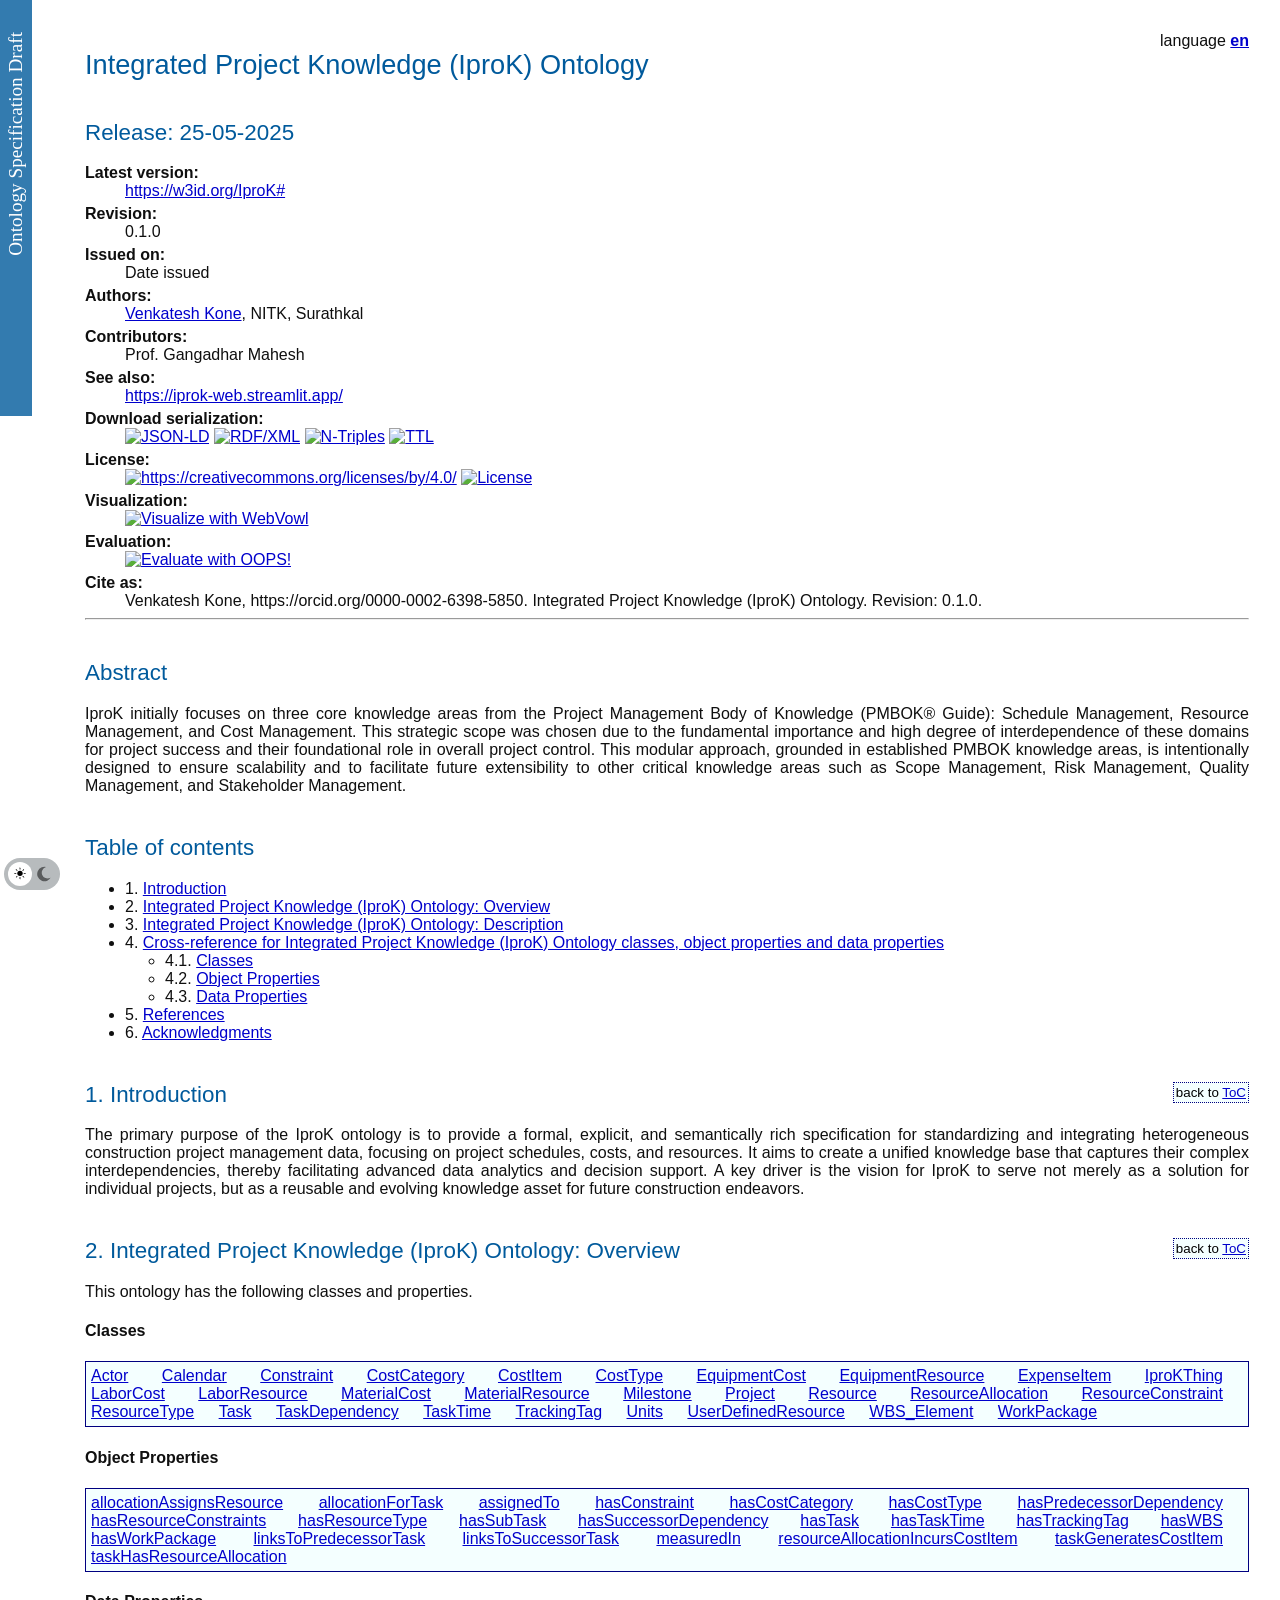
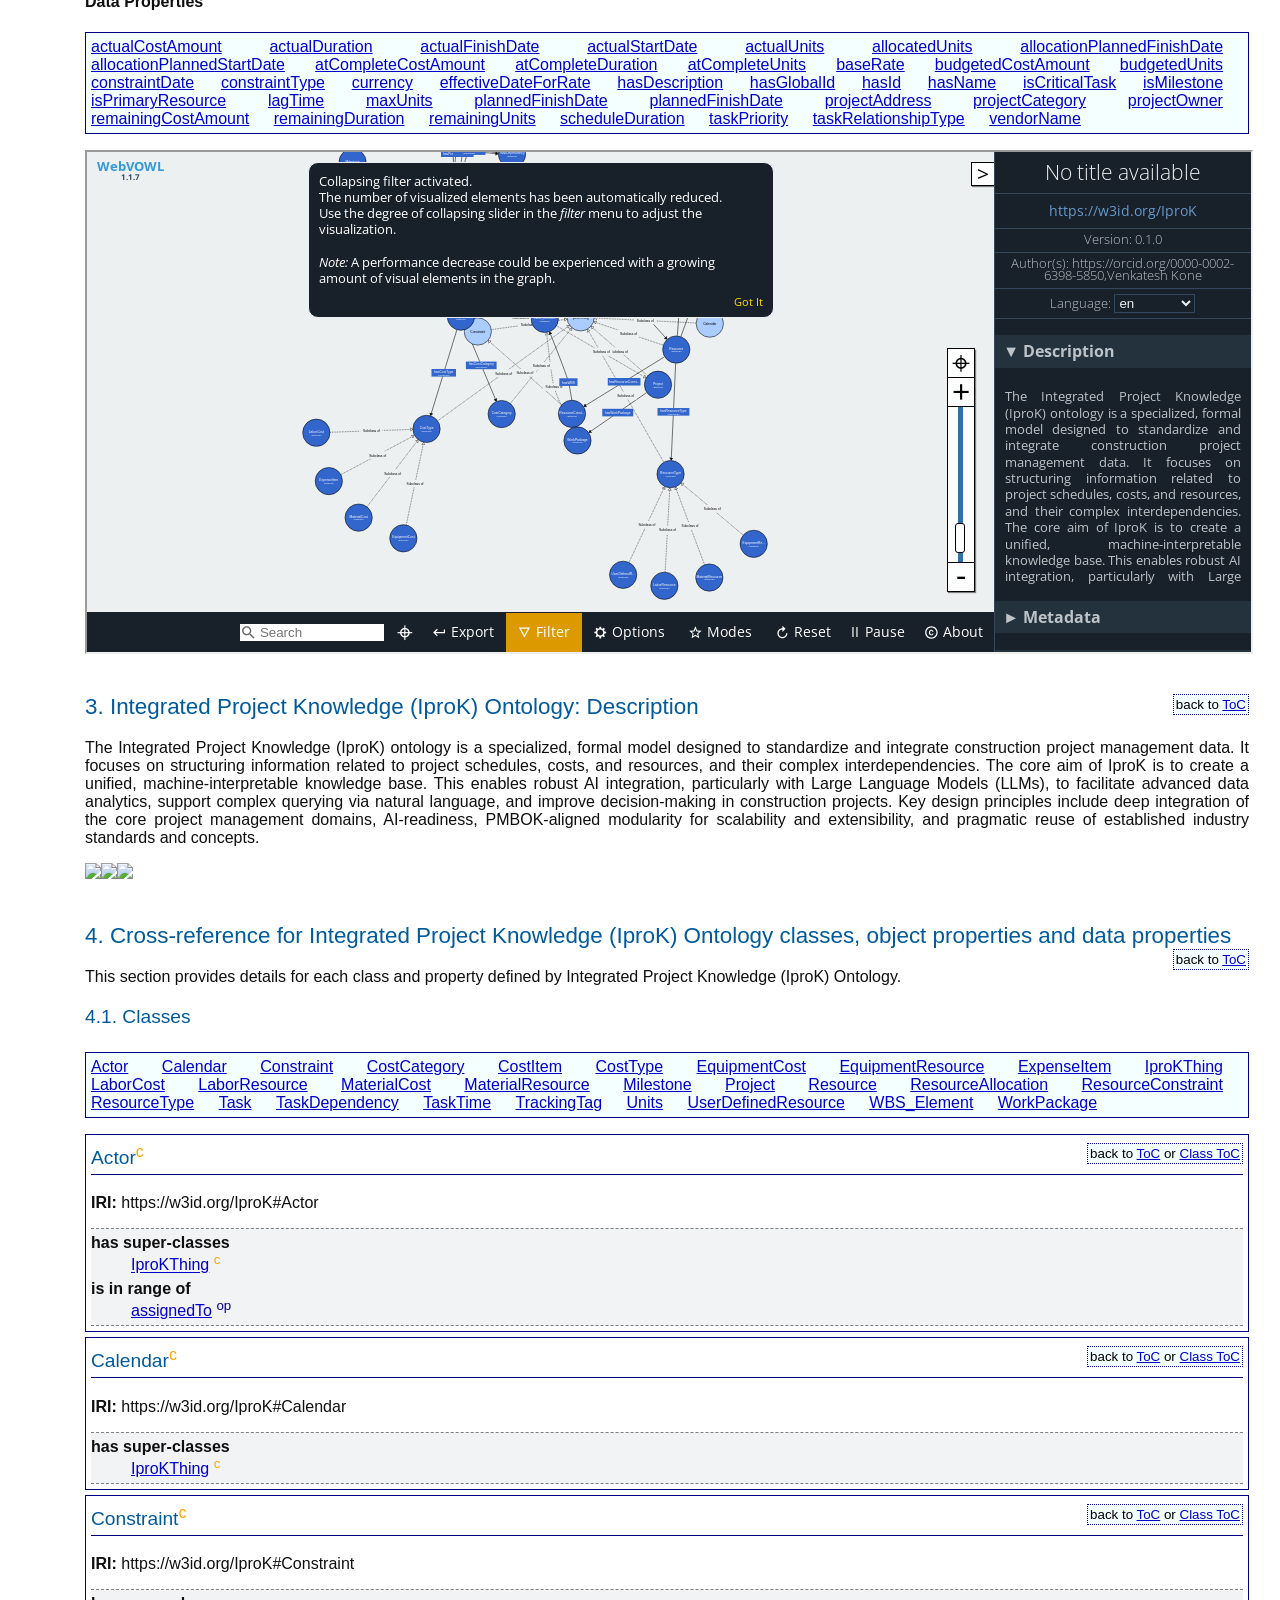
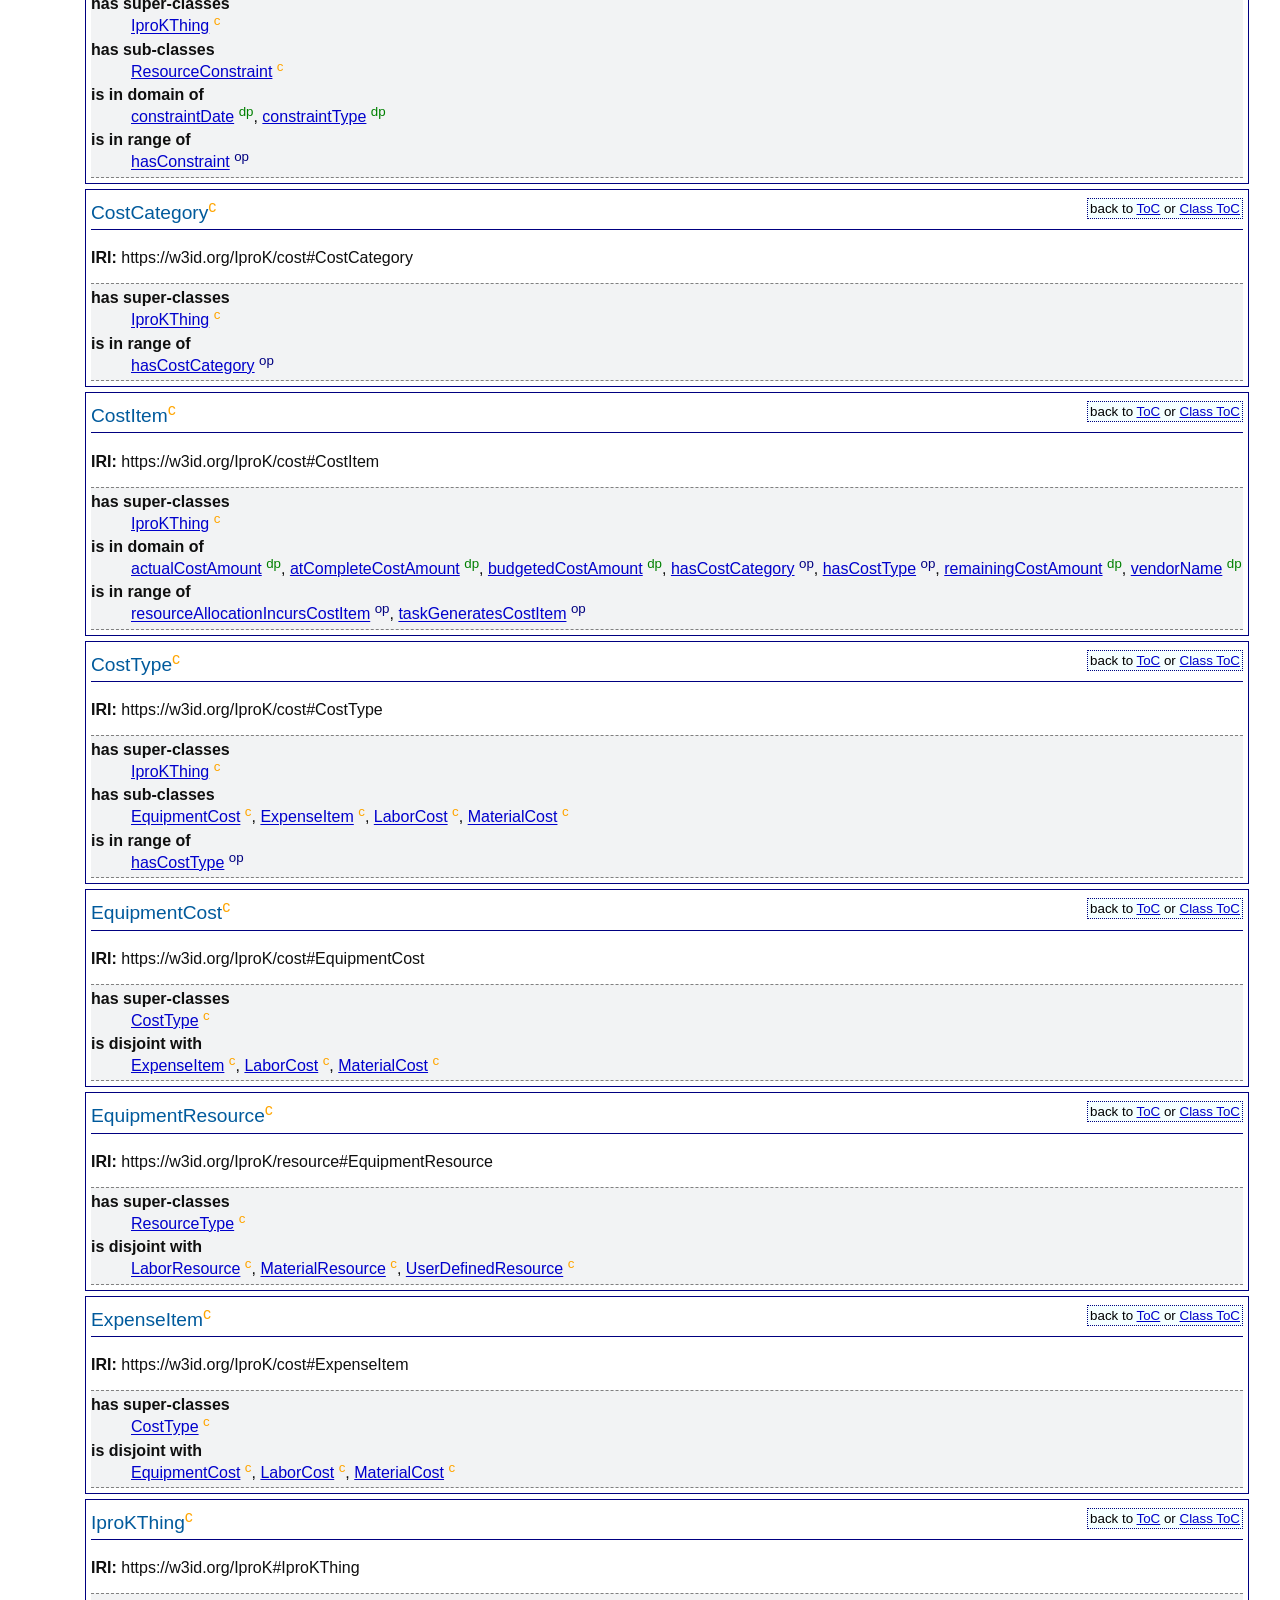
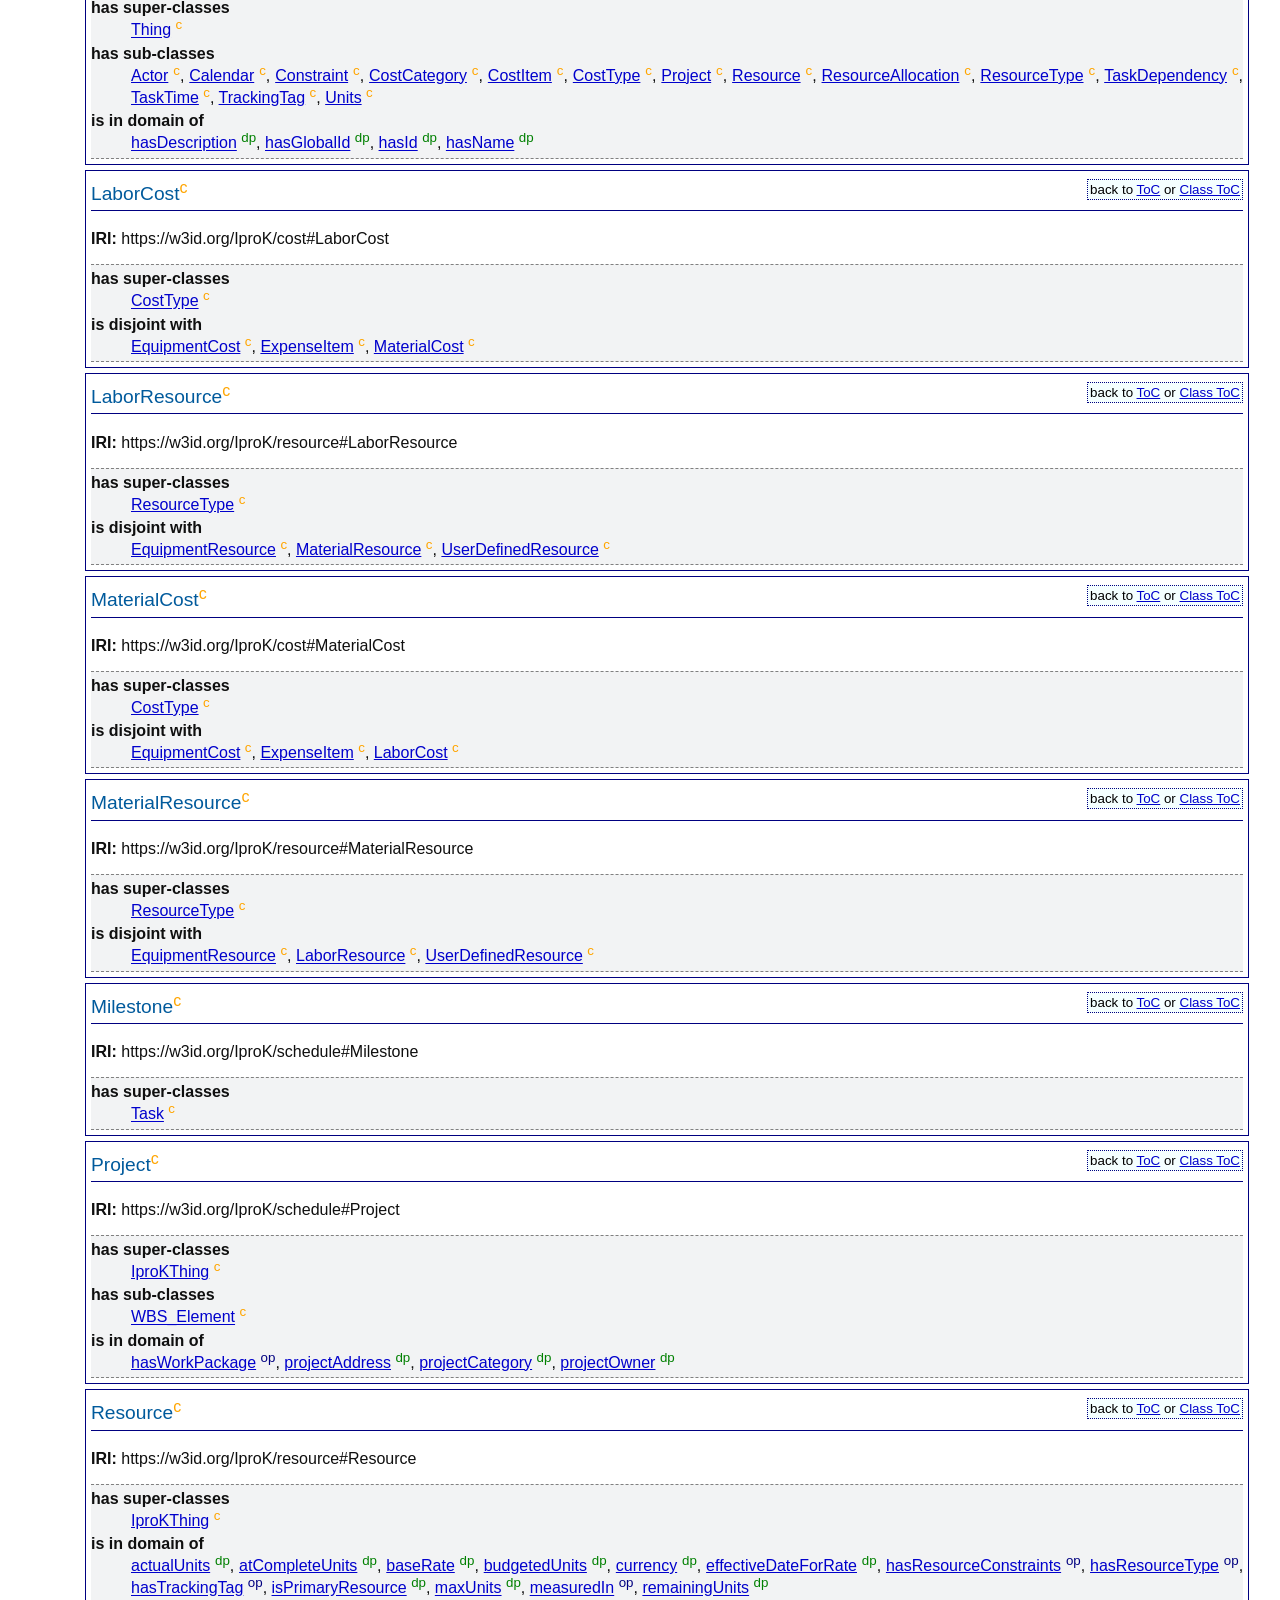
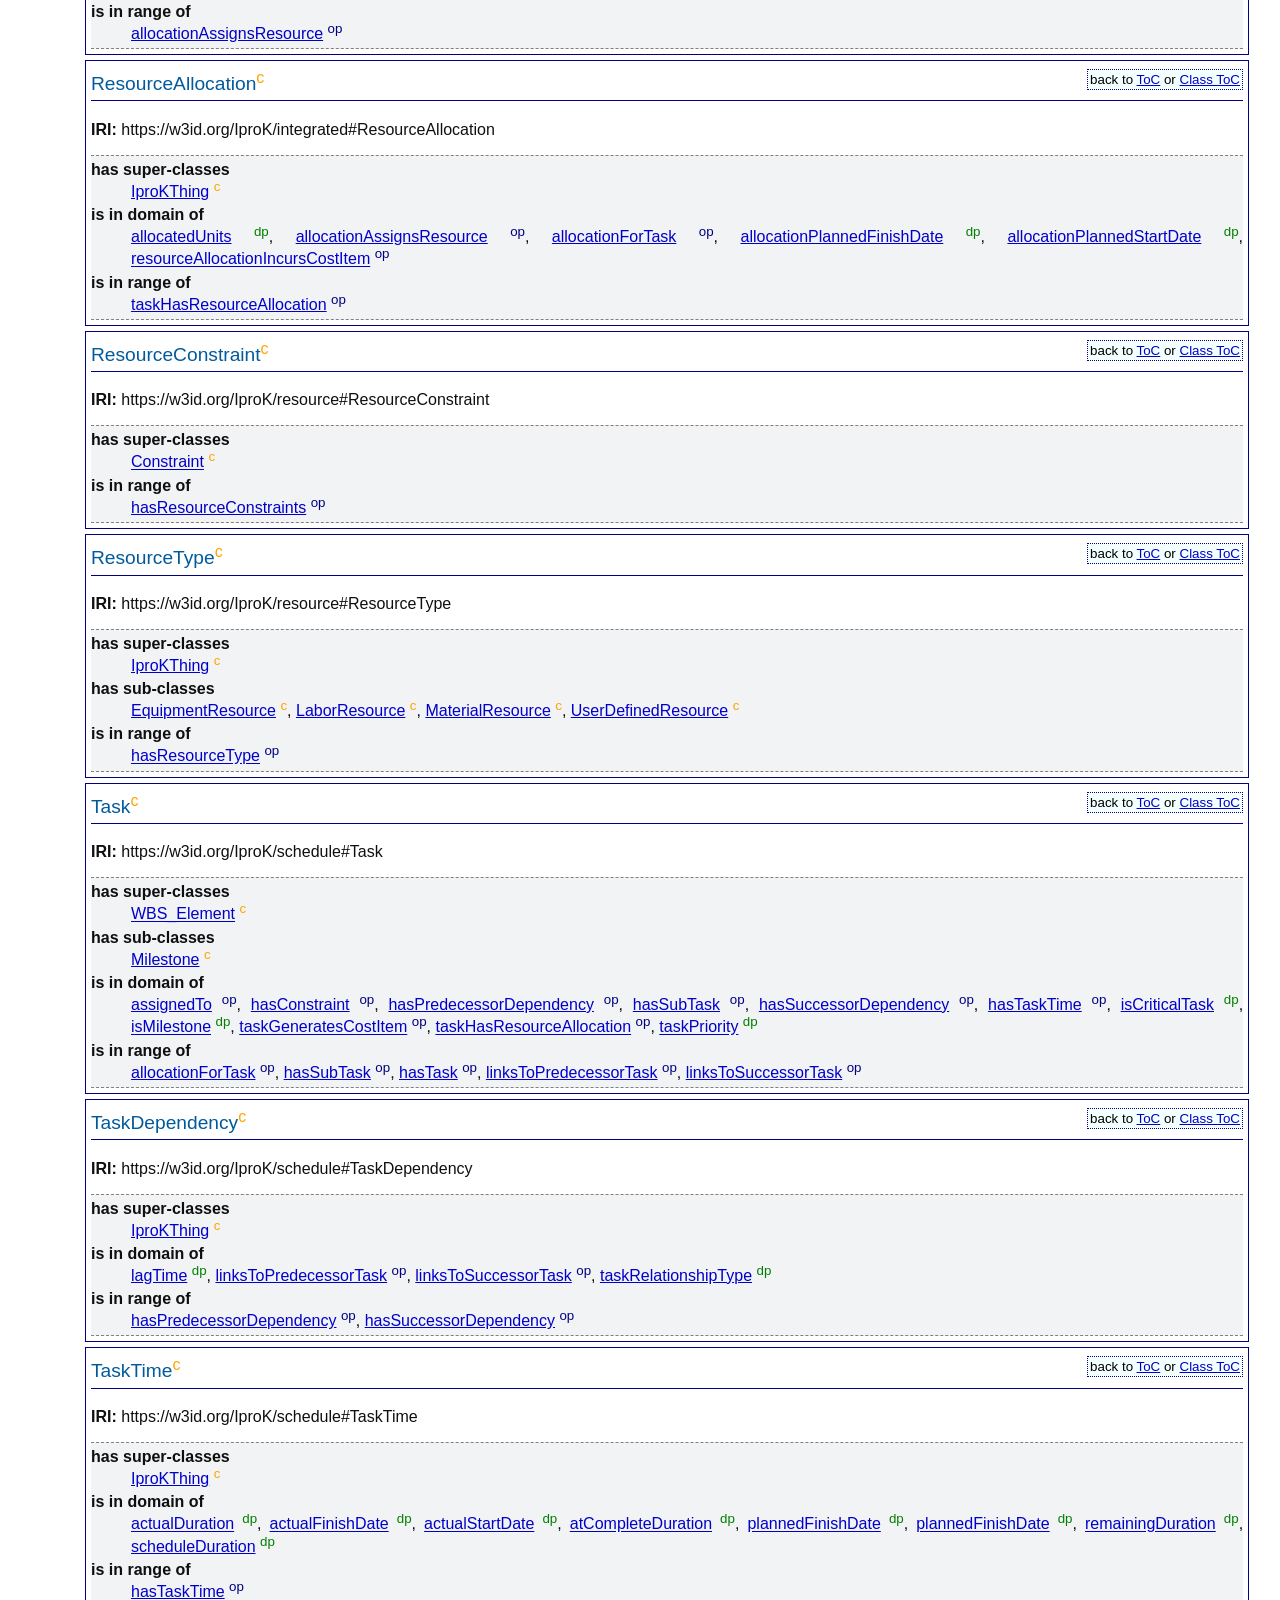
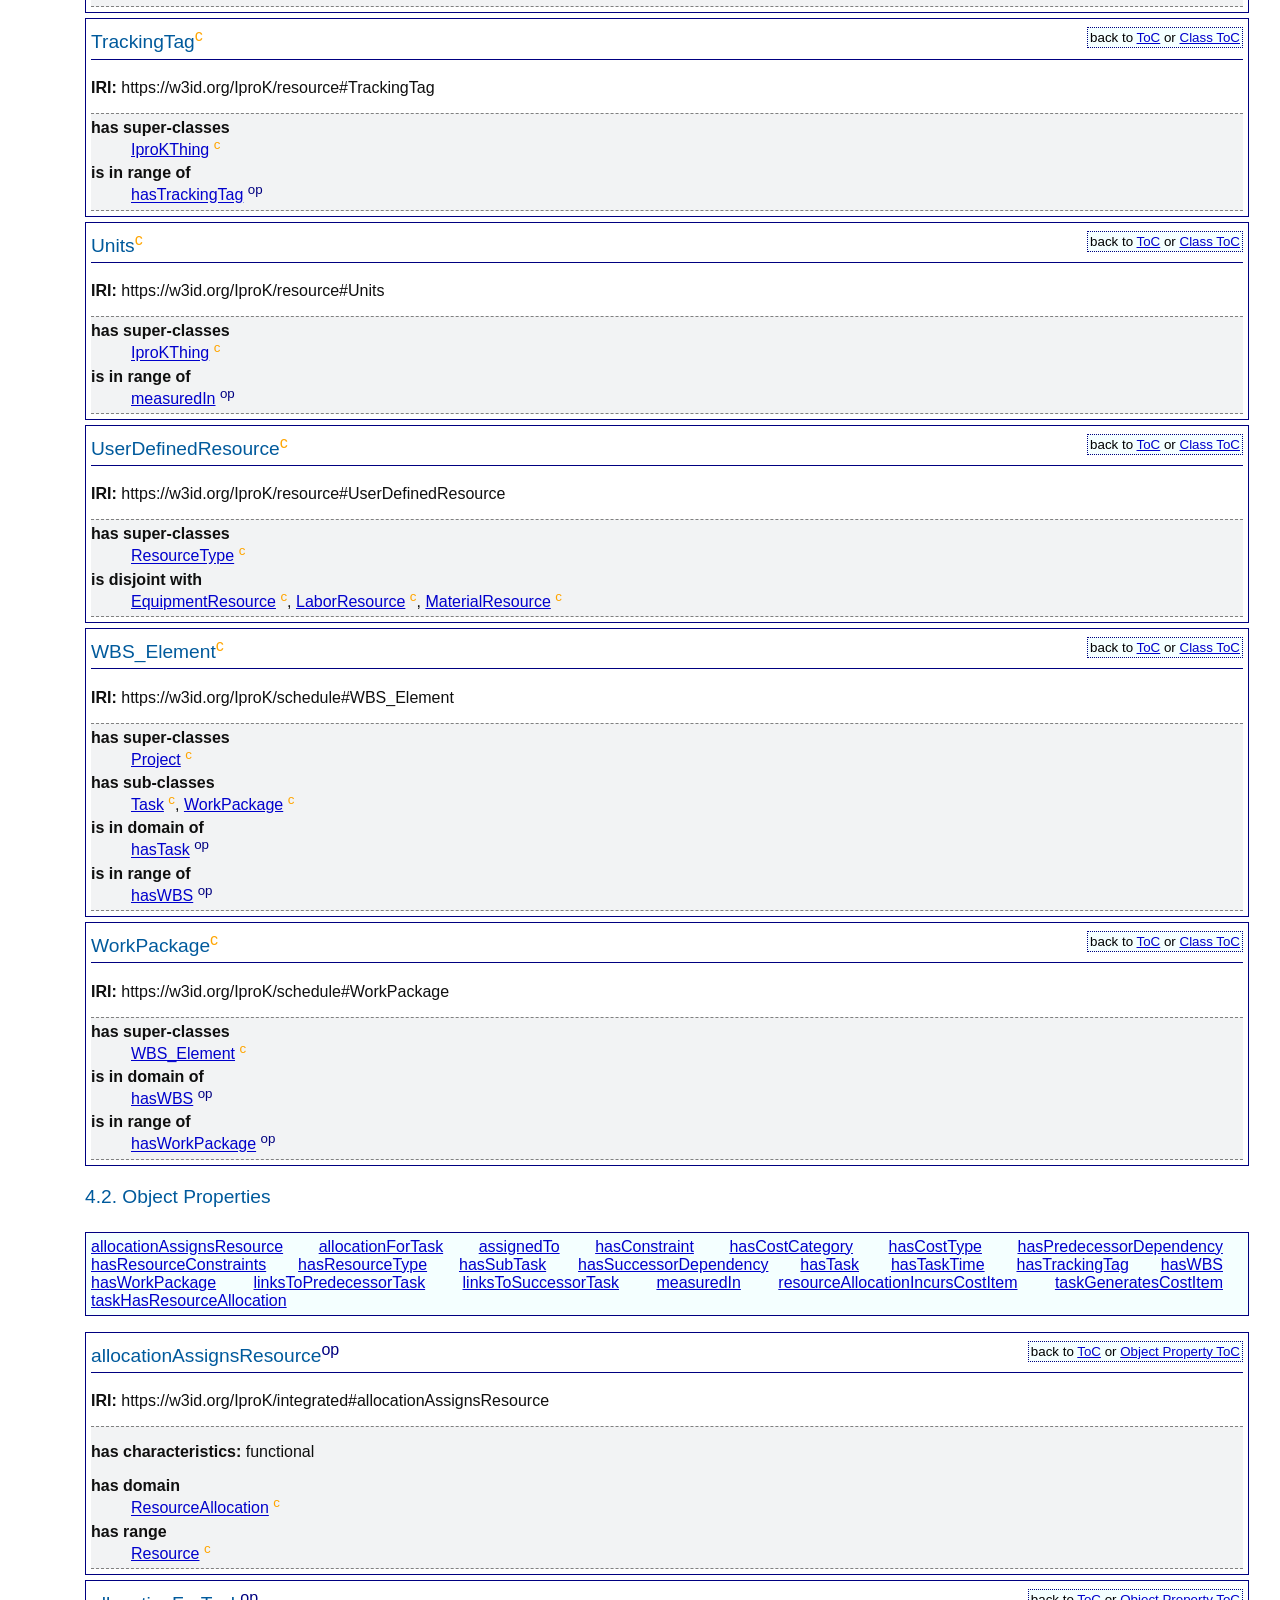
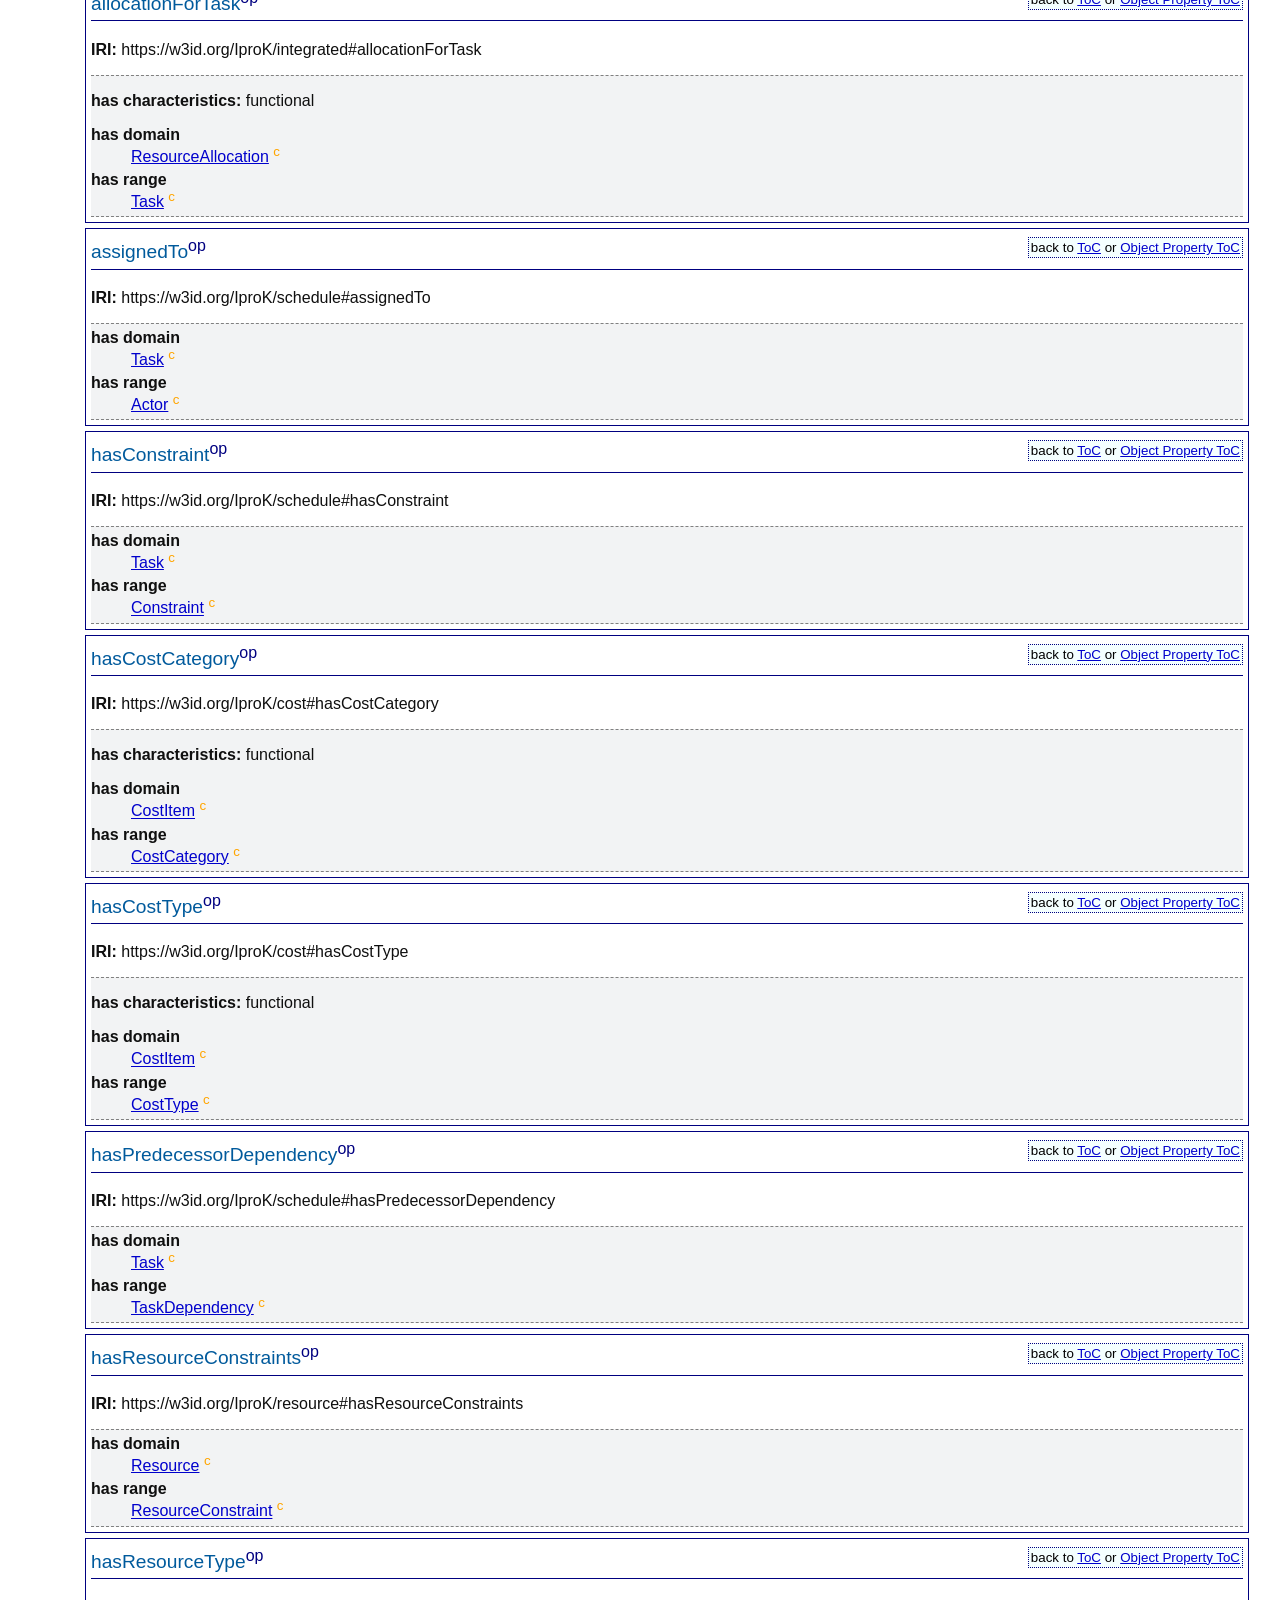
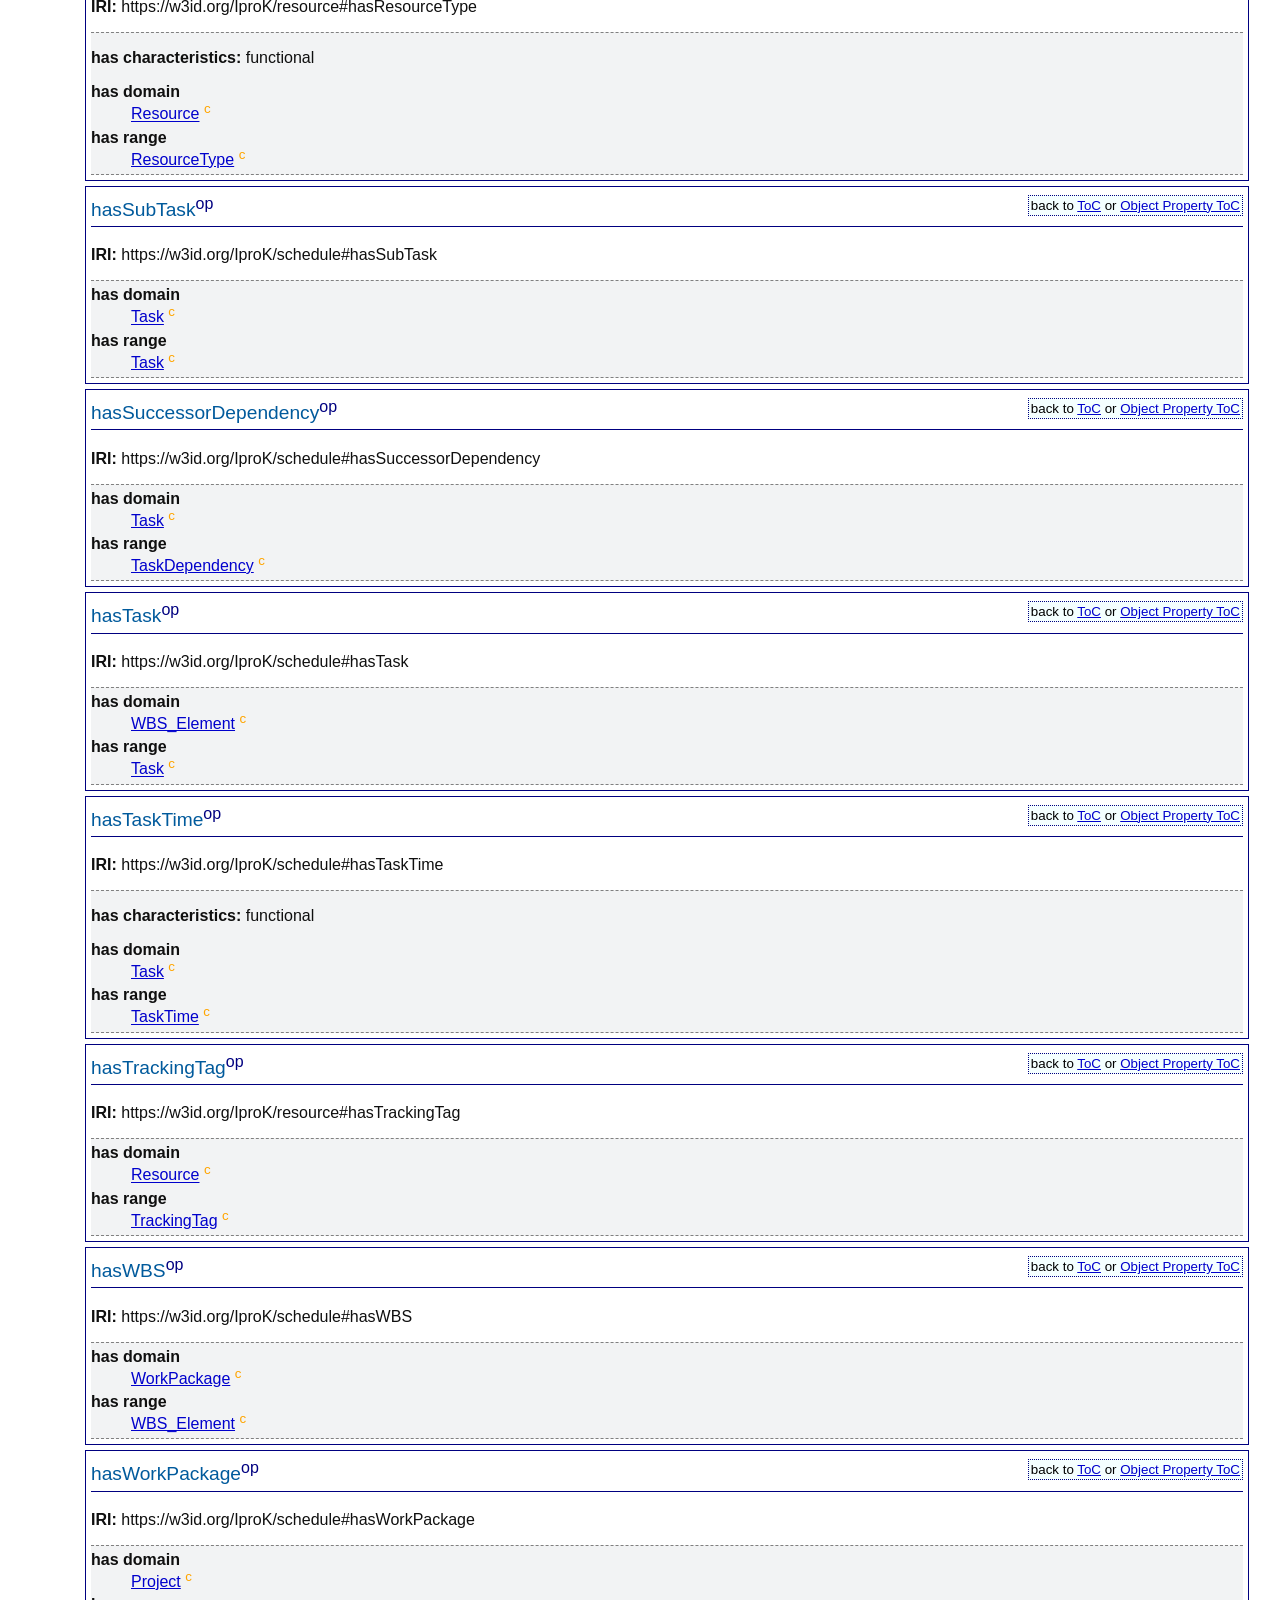
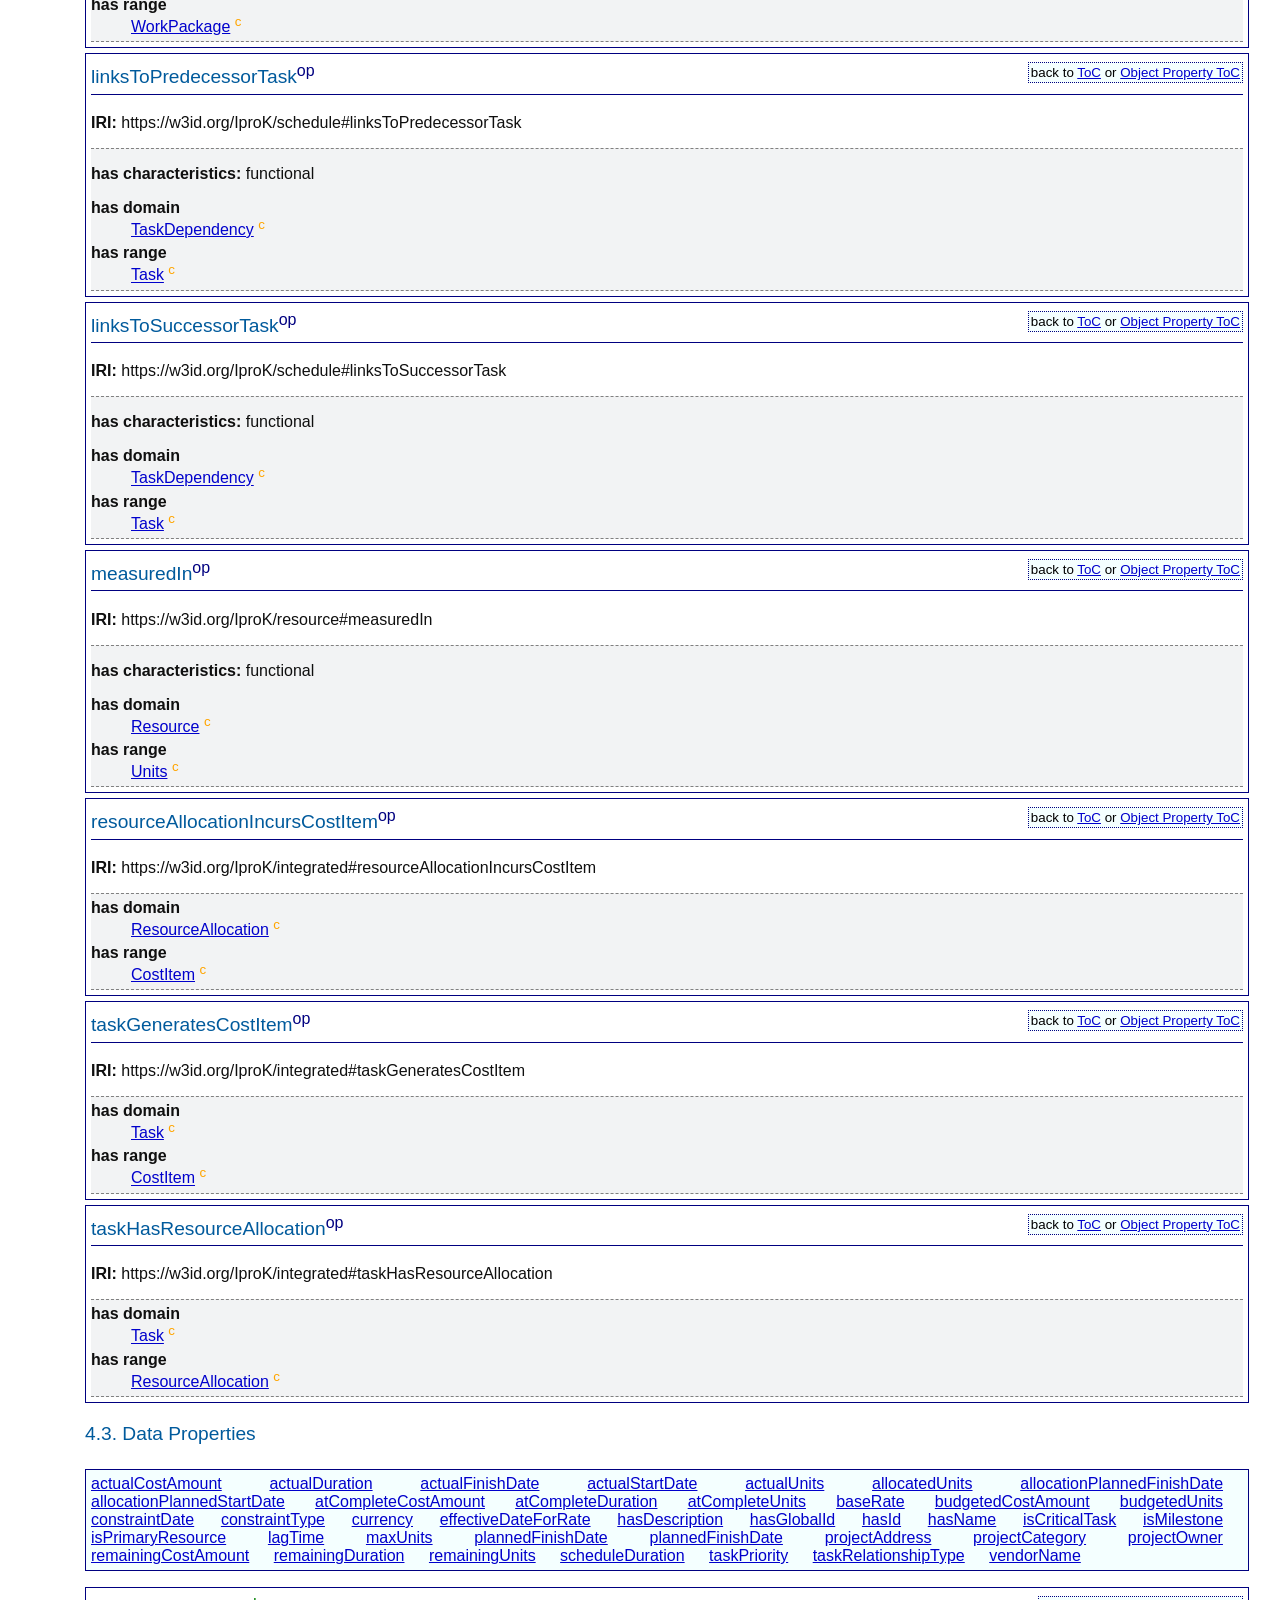
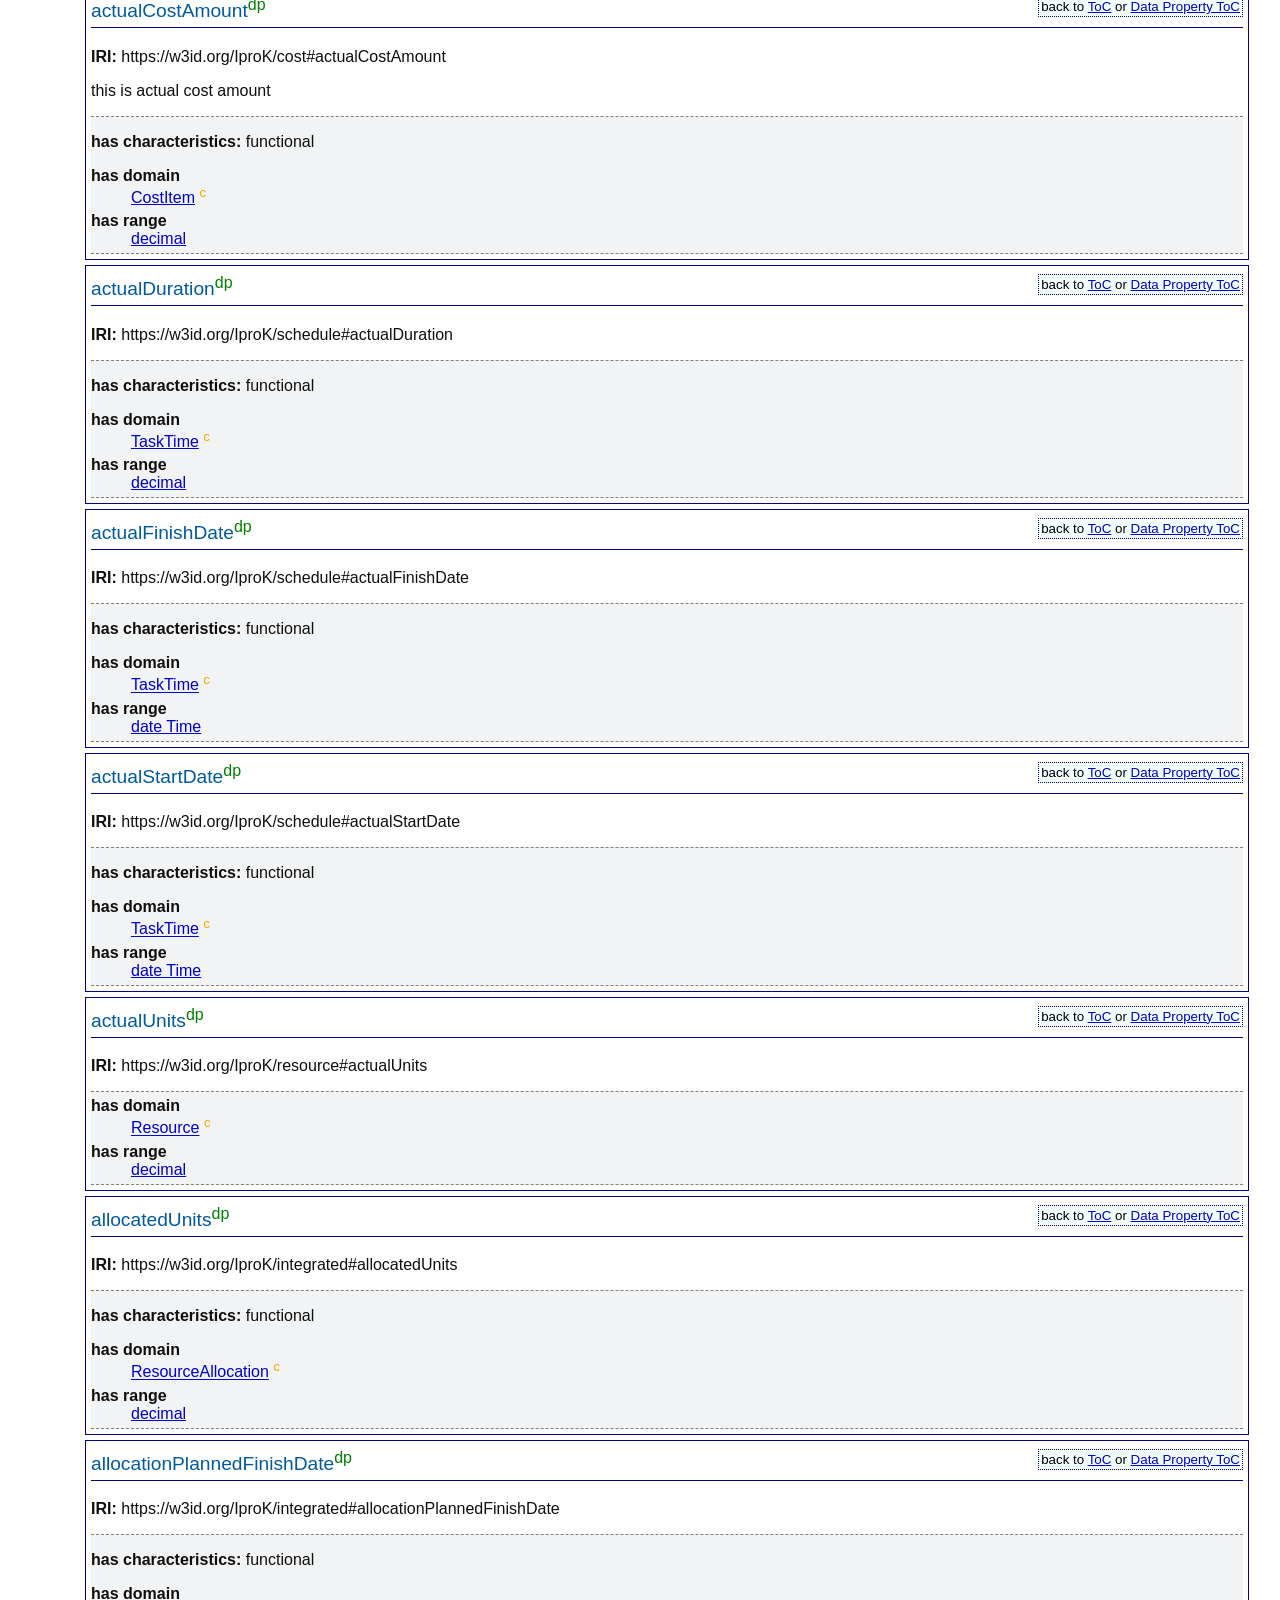
==== legacy.html @ ef1412c0 "Build source-traceable IproK and Niyoj network atlas" ====
<!DOCTYPE html>
<html>
<head>
<meta http-equiv="content-type" content="text/html; charset=UTF-8" />
<link rel="stylesheet" href="resources/primer.css" media="screen"/>
<link rel="stylesheet" href="resources/rec.css" media="screen"/>
<link rel="stylesheet" href="resources/extra.css" media="screen"/>
<link rel="stylesheet" href="resources/owl.css" media="screen"/>
<link rel="stylesheet" href="resources/dark.css" media="(prefers-color-scheme: dark)"/>
<link rel="stylesheet" href="resources/light.css" media="(prefers-color-scheme: light)"/>
<link rel="stylesheet" href="resources/slider.css" media="screen"/>
<meta name="color-scheme" content="dark light">
<script type="module" src="resources/dark-mode-toggle.mjs"></script><div class="darkmode">
	<dark-mode-toggle class="slider"></dark-mode-toggle>
</div>
 <title>Integrated Project Knowledge (IproK) Ontology</title>


<!-- SCHEMA.ORG METADATA -->
<script type="application/ld+json">{"@context":"https://schema.org","@type":"TechArticle","url":"https://w3id.org/IproK#","image":"http://vowl.visualdataweb.org/webvowl/#iri=https://w3id.org/IproK#","name":"Integrated Project Knowledge (IproK) Ontology", "headline":"IproK initially focuses on three core knowledge areas from the Project Management Body of Knowledge (PMBOK® Guide): Schedule Management, Resource Management, and Cost Management. This strategic scope was chosen due to the fundamental importance and high degree of interdependence of these domains for project success and their foundational role in overall project control. This modular approach, grounded in established PMBOK knowledge areas, is intentionally designed to ensure scalability and to facilitate future extensibility to other critical knowledge areas such as Scope Management, Risk Management, Quality Management, and Stakeholder Management.", "dateReleased":"25-05-2025", "version":"0.1.0", "license":"https://creativecommons.org/licenses/by/4.0/", "author":[{"@type":"Person","name":"Venkatesh Kone","url":"https://orcid.org/0000-0002-6398-5850"}], "contributor":[{"@type":"Person","name":"Prof. Gangadhar Mahesh"}]}</script>

<script src="resources/jquery.js"></script> 
<script src="resources/marked.min.js"></script> 
    <script> 
function loadHash() {
  jQuery(".markdown").each(function(el){jQuery(this).after(marked.parse(jQuery(this).text())).remove()});
	var hash = location.hash;
	if($(hash).offset()!=null){
	  $('html, body').animate({scrollTop: $(hash).offset().top}, 0);
}
	loadTOC();
}
function loadTOC(){
	//process toc dynamically
	  var t='<h2>Table of contents</h2><ul>';i = 1;j=0;
	  jQuery(".list").each(function(){
		if(jQuery(this).is('h2')){
			if(j>0){
				t+='</ul>';
				j=0;
			}
			t+= '<li>'+i+'. <a href=#'+ jQuery(this).attr('id')+'>'+ jQuery(this).ignore("span").text()+'</a></li>';
			i++;
		}
		if(jQuery(this).is('h3')){
			if(j==0){
				t+='<ul>';
			}
			j++;
			t+= '<li>'+(i-1)+'.'+j+'. '+'<a href=#'+ jQuery(this).attr('id')+'>'+ jQuery(this).ignore("span").text()+'</a></li>';
		}
	  });
	  t+='</ul>';
	  $("#toc").html(t); 
}
$(function(){
    loadHash();
}); $.fn.ignore = function(sel){
        return this.clone().find(sel||">*").remove().end();
 }; 
   </script> 
  </head> 

<body>
<div class="container">
<div class="head">
<div style="float:right">language <a href="index-en.html"><b>en</b></a> </div>
<h1>Integrated Project Knowledge (IproK) Ontology</h1>
<h2>Release: 25-05-2025</h2>


<dl>
<dt>Latest version:</dt>
<dd><a href="https://w3id.org/IproK#">https://w3id.org/IproK#</a></dd>
<dt>Revision:</dt>
<dd>0.1.0</dd>
<dt>Issued on:</dt>
<dd>Date issued</dd>
<dt>Authors:</dt>
<dd><a href="https://orcid.org/0000-0002-6398-5850">Venkatesh Kone</a>, NITK, Surathkal</dd>

<dt>Contributors:</dt>
<dd>Prof. Gangadhar Mahesh</dd>

<dt>See also:</dt>
<dd><a href="https://iprok-web.streamlit.app/">https://iprok-web.streamlit.app/</a></dd>

<dt>Download serialization:</dt><dd><span><a href="ontology.jsonld" target="_blank"><img src="https://img.shields.io/badge/Format-JSON_LD-blue.svg" alt="JSON-LD" /></a> </span><span><a href="ontology.owl" target="_blank"><img src="https://img.shields.io/badge/Format-RDF/XML-blue.svg" alt="RDF/XML" /></a> </span><span><a href="ontology.nt" target="_blank"><img src="https://img.shields.io/badge/Format-N_Triples-blue.svg" alt="N-Triples" /></a> </span><span><a href="ontology.ttl" target="_blank"><img src="https://img.shields.io/badge/Format-TTL-blue.svg" alt="TTL" /></a> </span></dd><dt>License:</dt><dd><a href="https://creativecommons.org/licenses/by/4.0/" target="_blank"><img src="https://img.shields.io/badge/License-https://creativecommons.org/licenses/by/4.0/-blue.svg" alt="https://creativecommons.org/licenses/by/4.0/" /></a>
<a href="https://creativecommons.org/licenses/by/4.0/" rel="license" target="_blank">
<img src="null" style="border-width:0" alt="License" />
</a>
<br/></dd><dt>Visualization:</dt><dd><a href="webvowl/index.html#" target="_blank"><img src="https://img.shields.io/badge/Visualize_with-WebVowl-blue.svg" alt="Visualize with WebVowl" /></a></dd>
<dt>Evaluation:</dt><dd><a href="OOPSevaluation/oopsEval.html#" target="_blank"><img src="https://img.shields.io/badge/Evaluate_with-OOPS! (OntOlogy Pitfall Scanner!)-blue.svg" alt="Evaluate with OOPS!" /></a></dd><dt>Cite as:</dt>
<dd>Venkatesh Kone, https://orcid.org/0000-0002-6398-5850. Integrated Project Knowledge (IproK) Ontology. Revision: 0.1.0.</dd>
</dl>

<hr/>
</div>
<div class="status">
<div>
<span>Ontology Specification Draft</span>
</div>
</div>     <div id="abstract"><h2>Abstract</h2><span class="markdown">
IproK initially focuses on three core knowledge areas from the Project Management Body of Knowledge (PMBOK® Guide): Schedule Management, Resource Management, and Cost Management. This strategic scope was chosen due to the fundamental importance and high degree of interdependence of these domains for project success and their foundational role in overall project control. This modular approach, grounded in established PMBOK knowledge areas, is intentionally designed to ensure scalability and to facilitate future extensibility to other critical knowledge areas such as Scope Management, Risk Management, Quality Management, and Stakeholder Management. </span>
</div>
<div id="toc"></div> 

<!--INTRODUCTION SECTION-->
    <div id="introduction"><h2 id="intro" class="list">Introduction <span class="backlink"> back to <a href="#toc">ToC</a></span></h2>
<span class="markdown">The primary purpose of the IproK ontology is to provide a formal, explicit, and semantically rich specification for standardizing and integrating heterogeneous construction project management data, focusing on project schedules, costs, and resources. It aims to create a unified knowledge base that captures their complex interdependencies, thereby facilitating advanced data analytics and decision support. A key driver is the vision for IproK to serve not merely as a solution for individual projects, but as a reusable and evolving knowledge asset for future construction endeavors.</span>
</div>
  

<!--OVERVIEW SECTION-->
    <div id="overview"><h2 id="overv" class="list">Integrated Project Knowledge (IproK) Ontology: Overview <span class="backlink"> back to <a href="#toc">ToC</a></span></h2>
<span class="markdown">
This ontology has the following classes and properties.</span>
<h4>Classes</h4>
<ul xmlns:widoco="https://w3id.org/widoco/vocab#"
    xmlns:xsi="http://www.w3.org/2001/XMLSchema-instance"
    class="hlist">
   <li>
      <a href="#Actor" title="https://w3id.org/IproK#Actor">Actor</a>
   </li>
   <li>
      <a href="#Calendar" title="https://w3id.org/IproK#Calendar">Calendar</a>
   </li>
   <li>
      <a href="#Constraint" title="https://w3id.org/IproK#Constraint">Constraint</a>
   </li>
   <li>
      <a href="#https://w3id.org/IproK/cost#CostCategory" title="https://w3id.org/IproK/cost#CostCategory">CostCategory</a>
   </li>
   <li>
      <a href="#https://w3id.org/IproK/cost#CostItem" title="https://w3id.org/IproK/cost#CostItem">CostItem</a>
   </li>
   <li>
      <a href="#https://w3id.org/IproK/cost#CostType" title="https://w3id.org/IproK/cost#CostType">CostType</a>
   </li>
   <li>
      <a href="#https://w3id.org/IproK/cost#EquipmentCost" title="https://w3id.org/IproK/cost#EquipmentCost">EquipmentCost</a>
   </li>
   <li>
      <a href="#https://w3id.org/IproK/resource#EquipmentResource"
         title="https://w3id.org/IproK/resource#EquipmentResource">EquipmentResource</a>
   </li>
   <li>
      <a href="#https://w3id.org/IproK/cost#ExpenseItem" title="https://w3id.org/IproK/cost#ExpenseItem">ExpenseItem</a>
   </li>
   <li>
      <a href="#IproKThing" title="https://w3id.org/IproK#IproKThing">IproKThing</a>
   </li>
   <li>
      <a href="#https://w3id.org/IproK/cost#LaborCost" title="https://w3id.org/IproK/cost#LaborCost">LaborCost</a>
   </li>
   <li>
      <a href="#https://w3id.org/IproK/resource#LaborResource" title="https://w3id.org/IproK/resource#LaborResource">LaborResource</a>
   </li>
   <li>
      <a href="#https://w3id.org/IproK/cost#MaterialCost" title="https://w3id.org/IproK/cost#MaterialCost">MaterialCost</a>
   </li>
   <li>
      <a href="#https://w3id.org/IproK/resource#MaterialResource"
         title="https://w3id.org/IproK/resource#MaterialResource">MaterialResource</a>
   </li>
   <li>
      <a href="#https://w3id.org/IproK/schedule#Milestone" title="https://w3id.org/IproK/schedule#Milestone">Milestone</a>
   </li>
   <li>
      <a href="#https://w3id.org/IproK/schedule#Project" title="https://w3id.org/IproK/schedule#Project">Project</a>
   </li>
   <li>
      <a href="#https://w3id.org/IproK/resource#Resource" title="https://w3id.org/IproK/resource#Resource">Resource</a>
   </li>
   <li>
      <a href="#https://w3id.org/IproK/integrated#ResourceAllocation"
         title="https://w3id.org/IproK/integrated#ResourceAllocation">ResourceAllocation</a>
   </li>
   <li>
      <a href="#https://w3id.org/IproK/resource#ResourceConstraint"
         title="https://w3id.org/IproK/resource#ResourceConstraint">ResourceConstraint</a>
   </li>
   <li>
      <a href="#https://w3id.org/IproK/resource#ResourceType" title="https://w3id.org/IproK/resource#ResourceType">ResourceType</a>
   </li>
   <li>
      <a href="#https://w3id.org/IproK/schedule#Task" title="https://w3id.org/IproK/schedule#Task">Task</a>
   </li>
   <li>
      <a href="#https://w3id.org/IproK/schedule#TaskDependency" title="https://w3id.org/IproK/schedule#TaskDependency">TaskDependency</a>
   </li>
   <li>
      <a href="#https://w3id.org/IproK/schedule#TaskTime" title="https://w3id.org/IproK/schedule#TaskTime">TaskTime</a>
   </li>
   <li>
      <a href="#https://w3id.org/IproK/resource#TrackingTag" title="https://w3id.org/IproK/resource#TrackingTag">TrackingTag</a>
   </li>
   <li>
      <a href="#https://w3id.org/IproK/resource#Units" title="https://w3id.org/IproK/resource#Units">Units</a>
   </li>
   <li>
      <a href="#https://w3id.org/IproK/resource#UserDefinedResource"
         title="https://w3id.org/IproK/resource#UserDefinedResource">UserDefinedResource</a>
   </li>
   <li>
      <a href="#https://w3id.org/IproK/schedule#WBS_Element" title="https://w3id.org/IproK/schedule#WBS_Element">WBS_Element</a>
   </li>
   <li>
      <a href="#https://w3id.org/IproK/schedule#WorkPackage" title="https://w3id.org/IproK/schedule#WorkPackage">WorkPackage</a>
   </li>
</ul><h4>Object Properties</h4><ul xmlns:widoco="https://w3id.org/widoco/vocab#"
    xmlns:xsi="http://www.w3.org/2001/XMLSchema-instance"
    class="hlist">
   <li>
      <a href="#https://w3id.org/IproK/integrated#allocationAssignsResource"
         title="https://w3id.org/IproK/integrated#allocationAssignsResource">allocationAssignsResource</a>
   </li>
   <li>
      <a href="#https://w3id.org/IproK/integrated#allocationForTask"
         title="https://w3id.org/IproK/integrated#allocationForTask">allocationForTask</a>
   </li>
   <li>
      <a href="#https://w3id.org/IproK/schedule#assignedTo" title="https://w3id.org/IproK/schedule#assignedTo">assignedTo</a>
   </li>
   <li>
      <a href="#https://w3id.org/IproK/schedule#hasConstraint" title="https://w3id.org/IproK/schedule#hasConstraint">hasConstraint</a>
   </li>
   <li>
      <a href="#https://w3id.org/IproK/cost#hasCostCategory" title="https://w3id.org/IproK/cost#hasCostCategory">hasCostCategory</a>
   </li>
   <li>
      <a href="#https://w3id.org/IproK/cost#hasCostType" title="https://w3id.org/IproK/cost#hasCostType">hasCostType</a>
   </li>
   <li>
      <a href="#https://w3id.org/IproK/schedule#hasPredecessorDependency"
         title="https://w3id.org/IproK/schedule#hasPredecessorDependency">hasPredecessorDependency</a>
   </li>
   <li>
      <a href="#https://w3id.org/IproK/resource#hasResourceConstraints"
         title="https://w3id.org/IproK/resource#hasResourceConstraints">hasResourceConstraints</a>
   </li>
   <li>
      <a href="#https://w3id.org/IproK/resource#hasResourceType" title="https://w3id.org/IproK/resource#hasResourceType">hasResourceType</a>
   </li>
   <li>
      <a href="#https://w3id.org/IproK/schedule#hasSubTask" title="https://w3id.org/IproK/schedule#hasSubTask">hasSubTask</a>
   </li>
   <li>
      <a href="#https://w3id.org/IproK/schedule#hasSuccessorDependency"
         title="https://w3id.org/IproK/schedule#hasSuccessorDependency">hasSuccessorDependency</a>
   </li>
   <li>
      <a href="#https://w3id.org/IproK/schedule#hasTask" title="https://w3id.org/IproK/schedule#hasTask">hasTask</a>
   </li>
   <li>
      <a href="#https://w3id.org/IproK/schedule#hasTaskTime" title="https://w3id.org/IproK/schedule#hasTaskTime">hasTaskTime</a>
   </li>
   <li>
      <a href="#https://w3id.org/IproK/resource#hasTrackingTag" title="https://w3id.org/IproK/resource#hasTrackingTag">hasTrackingTag</a>
   </li>
   <li>
      <a href="#https://w3id.org/IproK/schedule#hasWBS" title="https://w3id.org/IproK/schedule#hasWBS">hasWBS</a>
   </li>
   <li>
      <a href="#https://w3id.org/IproK/schedule#hasWorkPackage" title="https://w3id.org/IproK/schedule#hasWorkPackage">hasWorkPackage</a>
   </li>
   <li>
      <a href="#https://w3id.org/IproK/schedule#linksToPredecessorTask"
         title="https://w3id.org/IproK/schedule#linksToPredecessorTask">linksToPredecessorTask</a>
   </li>
   <li>
      <a href="#https://w3id.org/IproK/schedule#linksToSuccessorTask"
         title="https://w3id.org/IproK/schedule#linksToSuccessorTask">linksToSuccessorTask</a>
   </li>
   <li>
      <a href="#https://w3id.org/IproK/resource#measuredIn" title="https://w3id.org/IproK/resource#measuredIn">measuredIn</a>
   </li>
   <li>
      <a href="#https://w3id.org/IproK/integrated#resourceAllocationIncursCostItem"
         title="https://w3id.org/IproK/integrated#resourceAllocationIncursCostItem">resourceAllocationIncursCostItem</a>
   </li>
   <li>
      <a href="#https://w3id.org/IproK/integrated#taskGeneratesCostItem"
         title="https://w3id.org/IproK/integrated#taskGeneratesCostItem">taskGeneratesCostItem</a>
   </li>
   <li>
      <a href="#https://w3id.org/IproK/integrated#taskHasResourceAllocation"
         title="https://w3id.org/IproK/integrated#taskHasResourceAllocation">taskHasResourceAllocation</a>
   </li>
</ul><h4>Data Properties</h4><ul xmlns:widoco="https://w3id.org/widoco/vocab#"
    xmlns:xsi="http://www.w3.org/2001/XMLSchema-instance"
    class="hlist">
   <li>
      <a href="#https://w3id.org/IproK/cost#actualCostAmount" title="https://w3id.org/IproK/cost#actualCostAmount">actualCostAmount</a>
   </li>
   <li>
      <a href="#https://w3id.org/IproK/schedule#actualDuration" title="https://w3id.org/IproK/schedule#actualDuration">actualDuration</a>
   </li>
   <li>
      <a href="#https://w3id.org/IproK/schedule#actualFinishDate" title="https://w3id.org/IproK/schedule#actualFinishDate">actualFinishDate</a>
   </li>
   <li>
      <a href="#https://w3id.org/IproK/schedule#actualStartDate" title="https://w3id.org/IproK/schedule#actualStartDate">actualStartDate</a>
   </li>
   <li>
      <a href="#https://w3id.org/IproK/resource#actualUnits" title="https://w3id.org/IproK/resource#actualUnits">actualUnits</a>
   </li>
   <li>
      <a href="#https://w3id.org/IproK/integrated#allocatedUnits" title="https://w3id.org/IproK/integrated#allocatedUnits">allocatedUnits</a>
   </li>
   <li>
      <a href="#https://w3id.org/IproK/integrated#allocationPlannedFinishDate"
         title="https://w3id.org/IproK/integrated#allocationPlannedFinishDate">allocationPlannedFinishDate</a>
   </li>
   <li>
      <a href="#https://w3id.org/IproK/integrated#allocationPlannedStartDate"
         title="https://w3id.org/IproK/integrated#allocationPlannedStartDate">allocationPlannedStartDate</a>
   </li>
   <li>
      <a href="#https://w3id.org/IproK/cost#atCompleteCostAmount" title="https://w3id.org/IproK/cost#atCompleteCostAmount">atCompleteCostAmount</a>
   </li>
   <li>
      <a href="#https://w3id.org/IproK/schedule#atCompleteDuration"
         title="https://w3id.org/IproK/schedule#atCompleteDuration">atCompleteDuration</a>
   </li>
   <li>
      <a href="#https://w3id.org/IproK/resource#atCompleteUnits" title="https://w3id.org/IproK/resource#atCompleteUnits">atCompleteUnits</a>
   </li>
   <li>
      <a href="#https://w3id.org/IproK/resource#baseRate" title="https://w3id.org/IproK/resource#baseRate">baseRate</a>
   </li>
   <li>
      <a href="#https://w3id.org/IproK/cost#budgetedCostAmount" title="https://w3id.org/IproK/cost#budgetedCostAmount">budgetedCostAmount</a>
   </li>
   <li>
      <a href="#https://w3id.org/IproK/resource#budgetedUnits" title="https://w3id.org/IproK/resource#budgetedUnits">budgetedUnits</a>
   </li>
   <li>
      <a href="#https://w3id.org/IproK/schedule#constraintDate" title="https://w3id.org/IproK/schedule#constraintDate">constraintDate</a>
   </li>
   <li>
      <a href="#https://w3id.org/IproK/schedule#constraintType" title="https://w3id.org/IproK/schedule#constraintType">constraintType</a>
   </li>
   <li>
      <a href="#https://w3id.org/IproK/resource#currency" title="https://w3id.org/IproK/resource#currency">currency</a>
   </li>
   <li>
      <a href="#https://w3id.org/IproK/resource#effectiveDateForRate"
         title="https://w3id.org/IproK/resource#effectiveDateForRate">effectiveDateForRate</a>
   </li>
   <li>
      <a href="#hasDescription" title="https://w3id.org/IproK#hasDescription">hasDescription</a>
   </li>
   <li>
      <a href="#hasGlobalId" title="https://w3id.org/IproK#hasGlobalId">hasGlobalId</a>
   </li>
   <li>
      <a href="#hasId" title="https://w3id.org/IproK#hasId">hasId</a>
   </li>
   <li>
      <a href="#hasName" title="https://w3id.org/IproK#hasName">hasName</a>
   </li>
   <li>
      <a href="#https://w3id.org/IproK/schedule#isCriticalTask" title="https://w3id.org/IproK/schedule#isCriticalTask">isCriticalTask</a>
   </li>
   <li>
      <a href="#https://w3id.org/IproK/schedule#isMilestone" title="https://w3id.org/IproK/schedule#isMilestone">isMilestone</a>
   </li>
   <li>
      <a href="#https://w3id.org/IproK/resource#isPrimaryResource"
         title="https://w3id.org/IproK/resource#isPrimaryResource">isPrimaryResource</a>
   </li>
   <li>
      <a href="#https://w3id.org/IproK/schedule#lagTime" title="https://w3id.org/IproK/schedule#lagTime">lagTime</a>
   </li>
   <li>
      <a href="#https://w3id.org/IproK/resource#maxUnits" title="https://w3id.org/IproK/resource#maxUnits">maxUnits</a>
   </li>
   <li>
      <a href="#https://w3id.org/IproK/schedule#plannedFinishDate"
         title="https://w3id.org/IproK/schedule#plannedFinishDate">plannedFinishDate</a>
   </li>
   <li>
      <a href="#https://w3id.org/IproK/schedule#plannedStartDate" title="https://w3id.org/IproK/schedule#plannedStartDate">plannedFinishDate</a>
   </li>
   <li>
      <a href="#https://w3id.org/IproK/schedule#projectAddress" title="https://w3id.org/IproK/schedule#projectAddress">projectAddress</a>
   </li>
   <li>
      <a href="#https://w3id.org/IproK/schedule#projectCategory" title="https://w3id.org/IproK/schedule#projectCategory">projectCategory</a>
   </li>
   <li>
      <a href="#https://w3id.org/IproK/schedule#projectOwner" title="https://w3id.org/IproK/schedule#projectOwner">projectOwner</a>
   </li>
   <li>
      <a href="#https://w3id.org/IproK/cost#remainingCostAmount" title="https://w3id.org/IproK/cost#remainingCostAmount">remainingCostAmount</a>
   </li>
   <li>
      <a href="#https://w3id.org/IproK/schedule#remainingDuration"
         title="https://w3id.org/IproK/schedule#remainingDuration">remainingDuration</a>
   </li>
   <li>
      <a href="#https://w3id.org/IproK/resource#remainingUnits" title="https://w3id.org/IproK/resource#remainingUnits">remainingUnits</a>
   </li>
   <li>
      <a href="#https://w3id.org/IproK/schedule#scheduleDuration" title="https://w3id.org/IproK/schedule#scheduleDuration">scheduleDuration</a>
   </li>
   <li>
      <a href="#https://w3id.org/IproK/schedule#taskPriority" title="https://w3id.org/IproK/schedule#taskPriority">taskPriority</a>
   </li>
   <li>
      <a href="#https://w3id.org/IproK/schedule#taskRelationshipType"
         title="https://w3id.org/IproK/schedule#taskRelationshipType">taskRelationshipType</a>
   </li>
   <li>
      <a href="#https://w3id.org/IproK/cost#vendorName" title="https://w3id.org/IproK/cost#vendorName">vendorName</a>
   </li>
</ul><iframe src="webvowl/index.html"></iframe> 
</div>
  

<!--DESCRIPTION SECTION-->
    <div id="description"><h2 id="desc" class="list">Integrated Project Knowledge (IproK) Ontology: Description <span class="backlink"> back to <a href="#toc">ToC</a></span></h2>

<span class="markdown">The Integrated Project Knowledge (IproK) ontology is a specialized, formal model designed to standardize and integrate construction project management data. It focuses on structuring information related to project schedules, costs, and resources, and their complex interdependencies. The core aim of IproK is to create a unified, machine-interpretable knowledge base. This enables robust AI integration, particularly with Large Language Models (LLMs), to facilitate advanced data analytics, support complex querying via natural language, and improve decision-making in construction projects. Key design principles include deep integration of the core project management domains, AI-readiness, PMBOK-aligned modularity for scalability and extensibility, and pragmatic reuse of established industry standards and concepts.</span><img src="https://raw.githubusercontent.com/konevenkatesh/Ontology_PM/refs/heads/main/Onto_Development/Schedule_Class.svg"><img src="https://raw.githubusercontent.com/konevenkatesh/Ontology_PM/refs/heads/main/Onto_Development/Resource_Class.svg"><img src="https://raw.githubusercontent.com/konevenkatesh/Ontology_PM/refs/heads/main/Onto_Development/Cost_Class.svg"></div>
   

<!--CROSSREF SECTION-->
   <div id="crossref"><h2 id="crossreference" class="list">Cross-reference for Integrated Project Knowledge (IproK) Ontology classes, object properties and data properties <span class="backlink"> back to <a href="#toc">ToC</a></span></h2>
This section provides details for each class and property defined by Integrated Project Knowledge (IproK) Ontology.
<div xmlns:widoco="https://w3id.org/widoco/vocab#" xmlns:xsi="http://www.w3.org/2001/XMLSchema-instance" id="classes">
 <h3 id="classes-headline" class="list">Classes</h3>
 <ul class="hlist">
  <li><a href="#Actor" title="https://w3id.org/IproK#Actor">Actor</a></li>
  <li><a href="#Calendar" title="https://w3id.org/IproK#Calendar">Calendar</a></li>
  <li><a href="#Constraint" title="https://w3id.org/IproK#Constraint">Constraint</a></li>
  <li><a href="#https://w3id.org/IproK/cost#CostCategory" title="https://w3id.org/IproK/cost#CostCategory">CostCategory</a></li>
  <li><a href="#https://w3id.org/IproK/cost#CostItem" title="https://w3id.org/IproK/cost#CostItem">CostItem</a></li>
  <li><a href="#https://w3id.org/IproK/cost#CostType" title="https://w3id.org/IproK/cost#CostType">CostType</a></li>
  <li><a href="#https://w3id.org/IproK/cost#EquipmentCost" title="https://w3id.org/IproK/cost#EquipmentCost">EquipmentCost</a></li>
  <li><a href="#https://w3id.org/IproK/resource#EquipmentResource" title="https://w3id.org/IproK/resource#EquipmentResource">EquipmentResource</a></li>
  <li><a href="#https://w3id.org/IproK/cost#ExpenseItem" title="https://w3id.org/IproK/cost#ExpenseItem">ExpenseItem</a></li>
  <li><a href="#IproKThing" title="https://w3id.org/IproK#IproKThing">IproKThing</a></li>
  <li><a href="#https://w3id.org/IproK/cost#LaborCost" title="https://w3id.org/IproK/cost#LaborCost">LaborCost</a></li>
  <li><a href="#https://w3id.org/IproK/resource#LaborResource" title="https://w3id.org/IproK/resource#LaborResource">LaborResource</a></li>
  <li><a href="#https://w3id.org/IproK/cost#MaterialCost" title="https://w3id.org/IproK/cost#MaterialCost">MaterialCost</a></li>
  <li><a href="#https://w3id.org/IproK/resource#MaterialResource" title="https://w3id.org/IproK/resource#MaterialResource">MaterialResource</a></li>
  <li><a href="#https://w3id.org/IproK/schedule#Milestone" title="https://w3id.org/IproK/schedule#Milestone">Milestone</a></li>
  <li><a href="#https://w3id.org/IproK/schedule#Project" title="https://w3id.org/IproK/schedule#Project">Project</a></li>
  <li><a href="#https://w3id.org/IproK/resource#Resource" title="https://w3id.org/IproK/resource#Resource">Resource</a></li>
  <li><a href="#https://w3id.org/IproK/integrated#ResourceAllocation" title="https://w3id.org/IproK/integrated#ResourceAllocation">ResourceAllocation</a></li>
  <li><a href="#https://w3id.org/IproK/resource#ResourceConstraint" title="https://w3id.org/IproK/resource#ResourceConstraint">ResourceConstraint</a></li>
  <li><a href="#https://w3id.org/IproK/resource#ResourceType" title="https://w3id.org/IproK/resource#ResourceType">ResourceType</a></li>
  <li><a href="#https://w3id.org/IproK/schedule#Task" title="https://w3id.org/IproK/schedule#Task">Task</a></li>
  <li><a href="#https://w3id.org/IproK/schedule#TaskDependency" title="https://w3id.org/IproK/schedule#TaskDependency">TaskDependency</a></li>
  <li><a href="#https://w3id.org/IproK/schedule#TaskTime" title="https://w3id.org/IproK/schedule#TaskTime">TaskTime</a></li>
  <li><a href="#https://w3id.org/IproK/resource#TrackingTag" title="https://w3id.org/IproK/resource#TrackingTag">TrackingTag</a></li>
  <li><a href="#https://w3id.org/IproK/resource#Units" title="https://w3id.org/IproK/resource#Units">Units</a></li>
  <li><a href="#https://w3id.org/IproK/resource#UserDefinedResource" title="https://w3id.org/IproK/resource#UserDefinedResource">UserDefinedResource</a></li>
  <li><a href="#https://w3id.org/IproK/schedule#WBS_Element" title="https://w3id.org/IproK/schedule#WBS_Element">WBS_Element</a></li>
  <li><a href="#https://w3id.org/IproK/schedule#WorkPackage" title="https://w3id.org/IproK/schedule#WorkPackage">WorkPackage</a></li>
 </ul>
 <div class="entity" id="Actor">
  <h3>Actor<sup class="type-c" title="class">c</sup> <span class="backlink"> back to <a href="#toc">ToC</a> or <a href="#classes">Class ToC</a> </span></h3>
  <p><strong>IRI:</strong> https://w3id.org/IproK#Actor</p>
  <dl class="description">
   <dt>
    has super-classes
   </dt>
   <dd>
    <a href="#IproKThing" title="https://w3id.org/IproK#IproKThing">IproKThing</a> <sup class="type-c" title="class">c</sup>
   </dd>
   <dt>
    is in range of
   </dt>
   <dd>
    <a href="#https://w3id.org/IproK/schedule#assignedTo" title="https://w3id.org/IproK/schedule#assignedTo">assignedTo</a> <sup class="type-op" title="object property">op</sup>
   </dd>
  </dl>
 </div>
 <div class="entity" id="Calendar">
  <h3>Calendar<sup class="type-c" title="class">c</sup> <span class="backlink"> back to <a href="#toc">ToC</a> or <a href="#classes">Class ToC</a> </span></h3>
  <p><strong>IRI:</strong> https://w3id.org/IproK#Calendar</p>
  <dl class="description">
   <dt>
    has super-classes
   </dt>
   <dd>
    <a href="#IproKThing" title="https://w3id.org/IproK#IproKThing">IproKThing</a> <sup class="type-c" title="class">c</sup>
   </dd>
  </dl>
 </div>
 <div class="entity" id="Constraint">
  <h3>Constraint<sup class="type-c" title="class">c</sup> <span class="backlink"> back to <a href="#toc">ToC</a> or <a href="#classes">Class ToC</a> </span></h3>
  <p><strong>IRI:</strong> https://w3id.org/IproK#Constraint</p>
  <dl class="description">
   <dt>
    has super-classes
   </dt>
   <dd>
    <a href="#IproKThing" title="https://w3id.org/IproK#IproKThing">IproKThing</a> <sup class="type-c" title="class">c</sup>
   </dd>
   <dt>
    has sub-classes
   </dt>
   <dd>
    <a href="#https://w3id.org/IproK/resource#ResourceConstraint" title="https://w3id.org/IproK/resource#ResourceConstraint">ResourceConstraint</a> <sup class="type-c" title="class">c</sup>
   </dd>
   <dt>
    is in domain of
   </dt>
   <dd>
    <a href="#https://w3id.org/IproK/schedule#constraintDate" title="https://w3id.org/IproK/schedule#constraintDate">constraintDate</a> <sup class="type-dp" title="data property">dp</sup>, <a href="#https://w3id.org/IproK/schedule#constraintType" title="https://w3id.org/IproK/schedule#constraintType">constraintType</a> <sup class="type-dp" title="data property">dp</sup>
   </dd>
   <dt>
    is in range of
   </dt>
   <dd>
    <a href="#https://w3id.org/IproK/schedule#hasConstraint" title="https://w3id.org/IproK/schedule#hasConstraint">hasConstraint</a> <sup class="type-op" title="object property">op</sup>
   </dd>
  </dl>
 </div>
 <div class="entity" id="https://w3id.org/IproK/cost#CostCategory">
  <h3>CostCategory<sup class="type-c" title="class">c</sup> <span class="backlink"> back to <a href="#toc">ToC</a> or <a href="#classes">Class ToC</a> </span></h3>
  <p><strong>IRI:</strong> https://w3id.org/IproK/cost#CostCategory</p>
  <dl class="description">
   <dt>
    has super-classes
   </dt>
   <dd>
    <a href="#IproKThing" title="https://w3id.org/IproK#IproKThing">IproKThing</a> <sup class="type-c" title="class">c</sup>
   </dd>
   <dt>
    is in range of
   </dt>
   <dd>
    <a href="#https://w3id.org/IproK/cost#hasCostCategory" title="https://w3id.org/IproK/cost#hasCostCategory">hasCostCategory</a> <sup class="type-op" title="object property">op</sup>
   </dd>
  </dl>
 </div>
 <div class="entity" id="https://w3id.org/IproK/cost#CostItem">
  <h3>CostItem<sup class="type-c" title="class">c</sup> <span class="backlink"> back to <a href="#toc">ToC</a> or <a href="#classes">Class ToC</a> </span></h3>
  <p><strong>IRI:</strong> https://w3id.org/IproK/cost#CostItem</p>
  <dl class="description">
   <dt>
    has super-classes
   </dt>
   <dd>
    <a href="#IproKThing" title="https://w3id.org/IproK#IproKThing">IproKThing</a> <sup class="type-c" title="class">c</sup>
   </dd>
   <dt>
    is in domain of
   </dt>
   <dd>
    <a href="#https://w3id.org/IproK/cost#actualCostAmount" title="https://w3id.org/IproK/cost#actualCostAmount">actualCostAmount</a> <sup class="type-dp" title="data property">dp</sup>, <a href="#https://w3id.org/IproK/cost#atCompleteCostAmount" title="https://w3id.org/IproK/cost#atCompleteCostAmount">atCompleteCostAmount</a> <sup class="type-dp" title="data property">dp</sup>, <a href="#https://w3id.org/IproK/cost#budgetedCostAmount" title="https://w3id.org/IproK/cost#budgetedCostAmount">budgetedCostAmount</a> <sup class="type-dp" title="data property">dp</sup>, <a href="#https://w3id.org/IproK/cost#hasCostCategory" title="https://w3id.org/IproK/cost#hasCostCategory">hasCostCategory</a> <sup class="type-op" title="object property">op</sup>, <a href="#https://w3id.org/IproK/cost#hasCostType" title="https://w3id.org/IproK/cost#hasCostType">hasCostType</a> <sup class="type-op" title="object property">op</sup>, <a href="#https://w3id.org/IproK/cost#remainingCostAmount" title="https://w3id.org/IproK/cost#remainingCostAmount">remainingCostAmount</a> <sup class="type-dp" title="data property">dp</sup>, <a href="#https://w3id.org/IproK/cost#vendorName" title="https://w3id.org/IproK/cost#vendorName">vendorName</a> <sup class="type-dp" title="data property">dp</sup>
   </dd>
   <dt>
    is in range of
   </dt>
   <dd>
    <a href="#https://w3id.org/IproK/integrated#resourceAllocationIncursCostItem" title="https://w3id.org/IproK/integrated#resourceAllocationIncursCostItem">resourceAllocationIncursCostItem</a> <sup class="type-op" title="object property">op</sup>, <a href="#https://w3id.org/IproK/integrated#taskGeneratesCostItem" title="https://w3id.org/IproK/integrated#taskGeneratesCostItem">taskGeneratesCostItem</a> <sup class="type-op" title="object property">op</sup>
   </dd>
  </dl>
 </div>
 <div class="entity" id="https://w3id.org/IproK/cost#CostType">
  <h3>CostType<sup class="type-c" title="class">c</sup> <span class="backlink"> back to <a href="#toc">ToC</a> or <a href="#classes">Class ToC</a> </span></h3>
  <p><strong>IRI:</strong> https://w3id.org/IproK/cost#CostType</p>
  <dl class="description">
   <dt>
    has super-classes
   </dt>
   <dd>
    <a href="#IproKThing" title="https://w3id.org/IproK#IproKThing">IproKThing</a> <sup class="type-c" title="class">c</sup>
   </dd>
   <dt>
    has sub-classes
   </dt>
   <dd>
    <a href="#https://w3id.org/IproK/cost#EquipmentCost" title="https://w3id.org/IproK/cost#EquipmentCost">EquipmentCost</a> <sup class="type-c" title="class">c</sup>, <a href="#https://w3id.org/IproK/cost#ExpenseItem" title="https://w3id.org/IproK/cost#ExpenseItem">ExpenseItem</a> <sup class="type-c" title="class">c</sup>, <a href="#https://w3id.org/IproK/cost#LaborCost" title="https://w3id.org/IproK/cost#LaborCost">LaborCost</a> <sup class="type-c" title="class">c</sup>, <a href="#https://w3id.org/IproK/cost#MaterialCost" title="https://w3id.org/IproK/cost#MaterialCost">MaterialCost</a> <sup class="type-c" title="class">c</sup>
   </dd>
   <dt>
    is in range of
   </dt>
   <dd>
    <a href="#https://w3id.org/IproK/cost#hasCostType" title="https://w3id.org/IproK/cost#hasCostType">hasCostType</a> <sup class="type-op" title="object property">op</sup>
   </dd>
  </dl>
 </div>
 <div class="entity" id="https://w3id.org/IproK/cost#EquipmentCost">
  <h3>EquipmentCost<sup class="type-c" title="class">c</sup> <span class="backlink"> back to <a href="#toc">ToC</a> or <a href="#classes">Class ToC</a> </span></h3>
  <p><strong>IRI:</strong> https://w3id.org/IproK/cost#EquipmentCost</p>
  <dl class="description">
   <dt>
    has super-classes
   </dt>
   <dd>
    <a href="#https://w3id.org/IproK/cost#CostType" title="https://w3id.org/IproK/cost#CostType">CostType</a> <sup class="type-c" title="class">c</sup>
   </dd>
   <dt>
    is disjoint with
   </dt>
   <dd>
    <a href="#https://w3id.org/IproK/cost#ExpenseItem" title="https://w3id.org/IproK/cost#ExpenseItem">ExpenseItem</a> <sup class="type-c" title="class">c</sup>, <a href="#https://w3id.org/IproK/cost#LaborCost" title="https://w3id.org/IproK/cost#LaborCost">LaborCost</a> <sup class="type-c" title="class">c</sup>, <a href="#https://w3id.org/IproK/cost#MaterialCost" title="https://w3id.org/IproK/cost#MaterialCost">MaterialCost</a> <sup class="type-c" title="class">c</sup>
   </dd>
  </dl>
 </div>
 <div class="entity" id="https://w3id.org/IproK/resource#EquipmentResource">
  <h3>EquipmentResource<sup class="type-c" title="class">c</sup> <span class="backlink"> back to <a href="#toc">ToC</a> or <a href="#classes">Class ToC</a> </span></h3>
  <p><strong>IRI:</strong> https://w3id.org/IproK/resource#EquipmentResource</p>
  <dl class="description">
   <dt>
    has super-classes
   </dt>
   <dd>
    <a href="#https://w3id.org/IproK/resource#ResourceType" title="https://w3id.org/IproK/resource#ResourceType">ResourceType</a> <sup class="type-c" title="class">c</sup>
   </dd>
   <dt>
    is disjoint with
   </dt>
   <dd>
    <a href="#https://w3id.org/IproK/resource#LaborResource" title="https://w3id.org/IproK/resource#LaborResource">LaborResource</a> <sup class="type-c" title="class">c</sup>, <a href="#https://w3id.org/IproK/resource#MaterialResource" title="https://w3id.org/IproK/resource#MaterialResource">MaterialResource</a> <sup class="type-c" title="class">c</sup>, <a href="#https://w3id.org/IproK/resource#UserDefinedResource" title="https://w3id.org/IproK/resource#UserDefinedResource">UserDefinedResource</a> <sup class="type-c" title="class">c</sup>
   </dd>
  </dl>
 </div>
 <div class="entity" id="https://w3id.org/IproK/cost#ExpenseItem">
  <h3>ExpenseItem<sup class="type-c" title="class">c</sup> <span class="backlink"> back to <a href="#toc">ToC</a> or <a href="#classes">Class ToC</a> </span></h3>
  <p><strong>IRI:</strong> https://w3id.org/IproK/cost#ExpenseItem</p>
  <dl class="description">
   <dt>
    has super-classes
   </dt>
   <dd>
    <a href="#https://w3id.org/IproK/cost#CostType" title="https://w3id.org/IproK/cost#CostType">CostType</a> <sup class="type-c" title="class">c</sup>
   </dd>
   <dt>
    is disjoint with
   </dt>
   <dd>
    <a href="#https://w3id.org/IproK/cost#EquipmentCost" title="https://w3id.org/IproK/cost#EquipmentCost">EquipmentCost</a> <sup class="type-c" title="class">c</sup>, <a href="#https://w3id.org/IproK/cost#LaborCost" title="https://w3id.org/IproK/cost#LaborCost">LaborCost</a> <sup class="type-c" title="class">c</sup>, <a href="#https://w3id.org/IproK/cost#MaterialCost" title="https://w3id.org/IproK/cost#MaterialCost">MaterialCost</a> <sup class="type-c" title="class">c</sup>
   </dd>
  </dl>
 </div>
 <div class="entity" id="IproKThing">
  <h3>IproKThing<sup class="type-c" title="class">c</sup> <span class="backlink"> back to <a href="#toc">ToC</a> or <a href="#classes">Class ToC</a> </span></h3>
  <p><strong>IRI:</strong> https://w3id.org/IproK#IproKThing</p>
  <dl class="description">
   <dt>
    has super-classes
   </dt>
   <dd>
    <a href="http://www.w3.org/2002/07/owl#Thing" target="_blank" title="http://www.w3.org/2002/07/owl#Thing">Thing</a> <sup class="type-c" title="class">c</sup>
   </dd>
   <dt>
    has sub-classes
   </dt>
   <dd>
    <a href="#Actor" title="https://w3id.org/IproK#Actor">Actor</a> <sup class="type-c" title="class">c</sup>, <a href="#Calendar" title="https://w3id.org/IproK#Calendar">Calendar</a> <sup class="type-c" title="class">c</sup>, <a href="#Constraint" title="https://w3id.org/IproK#Constraint">Constraint</a> <sup class="type-c" title="class">c</sup>, <a href="#https://w3id.org/IproK/cost#CostCategory" title="https://w3id.org/IproK/cost#CostCategory">CostCategory</a> <sup class="type-c" title="class">c</sup>, <a href="#https://w3id.org/IproK/cost#CostItem" title="https://w3id.org/IproK/cost#CostItem">CostItem</a> <sup class="type-c" title="class">c</sup>, <a href="#https://w3id.org/IproK/cost#CostType" title="https://w3id.org/IproK/cost#CostType">CostType</a> <sup class="type-c" title="class">c</sup>, <a href="#https://w3id.org/IproK/schedule#Project" title="https://w3id.org/IproK/schedule#Project">Project</a> <sup class="type-c" title="class">c</sup>, <a href="#https://w3id.org/IproK/resource#Resource" title="https://w3id.org/IproK/resource#Resource">Resource</a> <sup class="type-c" title="class">c</sup>, <a href="#https://w3id.org/IproK/integrated#ResourceAllocation" title="https://w3id.org/IproK/integrated#ResourceAllocation">ResourceAllocation</a> <sup class="type-c" title="class">c</sup>, <a href="#https://w3id.org/IproK/resource#ResourceType" title="https://w3id.org/IproK/resource#ResourceType">ResourceType</a> <sup class="type-c" title="class">c</sup>, <a href="#https://w3id.org/IproK/schedule#TaskDependency" title="https://w3id.org/IproK/schedule#TaskDependency">TaskDependency</a> <sup class="type-c" title="class">c</sup>, <a href="#https://w3id.org/IproK/schedule#TaskTime" title="https://w3id.org/IproK/schedule#TaskTime">TaskTime</a> <sup class="type-c" title="class">c</sup>, <a href="#https://w3id.org/IproK/resource#TrackingTag" title="https://w3id.org/IproK/resource#TrackingTag">TrackingTag</a> <sup class="type-c" title="class">c</sup>, <a href="#https://w3id.org/IproK/resource#Units" title="https://w3id.org/IproK/resource#Units">Units</a> <sup class="type-c" title="class">c</sup>
   </dd>
   <dt>
    is in domain of
   </dt>
   <dd>
    <a href="#hasDescription" title="https://w3id.org/IproK#hasDescription">hasDescription</a> <sup class="type-dp" title="data property">dp</sup>, <a href="#hasGlobalId" title="https://w3id.org/IproK#hasGlobalId">hasGlobalId</a> <sup class="type-dp" title="data property">dp</sup>, <a href="#hasId" title="https://w3id.org/IproK#hasId">hasId</a> <sup class="type-dp" title="data property">dp</sup>, <a href="#hasName" title="https://w3id.org/IproK#hasName">hasName</a> <sup class="type-dp" title="data property">dp</sup>
   </dd>
  </dl>
 </div>
 <div class="entity" id="https://w3id.org/IproK/cost#LaborCost">
  <h3>LaborCost<sup class="type-c" title="class">c</sup> <span class="backlink"> back to <a href="#toc">ToC</a> or <a href="#classes">Class ToC</a> </span></h3>
  <p><strong>IRI:</strong> https://w3id.org/IproK/cost#LaborCost</p>
  <dl class="description">
   <dt>
    has super-classes
   </dt>
   <dd>
    <a href="#https://w3id.org/IproK/cost#CostType" title="https://w3id.org/IproK/cost#CostType">CostType</a> <sup class="type-c" title="class">c</sup>
   </dd>
   <dt>
    is disjoint with
   </dt>
   <dd>
    <a href="#https://w3id.org/IproK/cost#EquipmentCost" title="https://w3id.org/IproK/cost#EquipmentCost">EquipmentCost</a> <sup class="type-c" title="class">c</sup>, <a href="#https://w3id.org/IproK/cost#ExpenseItem" title="https://w3id.org/IproK/cost#ExpenseItem">ExpenseItem</a> <sup class="type-c" title="class">c</sup>, <a href="#https://w3id.org/IproK/cost#MaterialCost" title="https://w3id.org/IproK/cost#MaterialCost">MaterialCost</a> <sup class="type-c" title="class">c</sup>
   </dd>
  </dl>
 </div>
 <div class="entity" id="https://w3id.org/IproK/resource#LaborResource">
  <h3>LaborResource<sup class="type-c" title="class">c</sup> <span class="backlink"> back to <a href="#toc">ToC</a> or <a href="#classes">Class ToC</a> </span></h3>
  <p><strong>IRI:</strong> https://w3id.org/IproK/resource#LaborResource</p>
  <dl class="description">
   <dt>
    has super-classes
   </dt>
   <dd>
    <a href="#https://w3id.org/IproK/resource#ResourceType" title="https://w3id.org/IproK/resource#ResourceType">ResourceType</a> <sup class="type-c" title="class">c</sup>
   </dd>
   <dt>
    is disjoint with
   </dt>
   <dd>
    <a href="#https://w3id.org/IproK/resource#EquipmentResource" title="https://w3id.org/IproK/resource#EquipmentResource">EquipmentResource</a> <sup class="type-c" title="class">c</sup>, <a href="#https://w3id.org/IproK/resource#MaterialResource" title="https://w3id.org/IproK/resource#MaterialResource">MaterialResource</a> <sup class="type-c" title="class">c</sup>, <a href="#https://w3id.org/IproK/resource#UserDefinedResource" title="https://w3id.org/IproK/resource#UserDefinedResource">UserDefinedResource</a> <sup class="type-c" title="class">c</sup>
   </dd>
  </dl>
 </div>
 <div class="entity" id="https://w3id.org/IproK/cost#MaterialCost">
  <h3>MaterialCost<sup class="type-c" title="class">c</sup> <span class="backlink"> back to <a href="#toc">ToC</a> or <a href="#classes">Class ToC</a> </span></h3>
  <p><strong>IRI:</strong> https://w3id.org/IproK/cost#MaterialCost</p>
  <dl class="description">
   <dt>
    has super-classes
   </dt>
   <dd>
    <a href="#https://w3id.org/IproK/cost#CostType" title="https://w3id.org/IproK/cost#CostType">CostType</a> <sup class="type-c" title="class">c</sup>
   </dd>
   <dt>
    is disjoint with
   </dt>
   <dd>
    <a href="#https://w3id.org/IproK/cost#EquipmentCost" title="https://w3id.org/IproK/cost#EquipmentCost">EquipmentCost</a> <sup class="type-c" title="class">c</sup>, <a href="#https://w3id.org/IproK/cost#ExpenseItem" title="https://w3id.org/IproK/cost#ExpenseItem">ExpenseItem</a> <sup class="type-c" title="class">c</sup>, <a href="#https://w3id.org/IproK/cost#LaborCost" title="https://w3id.org/IproK/cost#LaborCost">LaborCost</a> <sup class="type-c" title="class">c</sup>
   </dd>
  </dl>
 </div>
 <div class="entity" id="https://w3id.org/IproK/resource#MaterialResource">
  <h3>MaterialResource<sup class="type-c" title="class">c</sup> <span class="backlink"> back to <a href="#toc">ToC</a> or <a href="#classes">Class ToC</a> </span></h3>
  <p><strong>IRI:</strong> https://w3id.org/IproK/resource#MaterialResource</p>
  <dl class="description">
   <dt>
    has super-classes
   </dt>
   <dd>
    <a href="#https://w3id.org/IproK/resource#ResourceType" title="https://w3id.org/IproK/resource#ResourceType">ResourceType</a> <sup class="type-c" title="class">c</sup>
   </dd>
   <dt>
    is disjoint with
   </dt>
   <dd>
    <a href="#https://w3id.org/IproK/resource#EquipmentResource" title="https://w3id.org/IproK/resource#EquipmentResource">EquipmentResource</a> <sup class="type-c" title="class">c</sup>, <a href="#https://w3id.org/IproK/resource#LaborResource" title="https://w3id.org/IproK/resource#LaborResource">LaborResource</a> <sup class="type-c" title="class">c</sup>, <a href="#https://w3id.org/IproK/resource#UserDefinedResource" title="https://w3id.org/IproK/resource#UserDefinedResource">UserDefinedResource</a> <sup class="type-c" title="class">c</sup>
   </dd>
  </dl>
 </div>
 <div class="entity" id="https://w3id.org/IproK/schedule#Milestone">
  <h3>Milestone<sup class="type-c" title="class">c</sup> <span class="backlink"> back to <a href="#toc">ToC</a> or <a href="#classes">Class ToC</a> </span></h3>
  <p><strong>IRI:</strong> https://w3id.org/IproK/schedule#Milestone</p>
  <dl class="description">
   <dt>
    has super-classes
   </dt>
   <dd>
    <a href="#https://w3id.org/IproK/schedule#Task" title="https://w3id.org/IproK/schedule#Task">Task</a> <sup class="type-c" title="class">c</sup>
   </dd>
  </dl>
 </div>
 <div class="entity" id="https://w3id.org/IproK/schedule#Project">
  <h3>Project<sup class="type-c" title="class">c</sup> <span class="backlink"> back to <a href="#toc">ToC</a> or <a href="#classes">Class ToC</a> </span></h3>
  <p><strong>IRI:</strong> https://w3id.org/IproK/schedule#Project</p>
  <dl class="description">
   <dt>
    has super-classes
   </dt>
   <dd>
    <a href="#IproKThing" title="https://w3id.org/IproK#IproKThing">IproKThing</a> <sup class="type-c" title="class">c</sup>
   </dd>
   <dt>
    has sub-classes
   </dt>
   <dd>
    <a href="#https://w3id.org/IproK/schedule#WBS_Element" title="https://w3id.org/IproK/schedule#WBS_Element">WBS_Element</a> <sup class="type-c" title="class">c</sup>
   </dd>
   <dt>
    is in domain of
   </dt>
   <dd>
    <a href="#https://w3id.org/IproK/schedule#hasWorkPackage" title="https://w3id.org/IproK/schedule#hasWorkPackage">hasWorkPackage</a> <sup class="type-op" title="object property">op</sup>, <a href="#https://w3id.org/IproK/schedule#projectAddress" title="https://w3id.org/IproK/schedule#projectAddress">projectAddress</a> <sup class="type-dp" title="data property">dp</sup>, <a href="#https://w3id.org/IproK/schedule#projectCategory" title="https://w3id.org/IproK/schedule#projectCategory">projectCategory</a> <sup class="type-dp" title="data property">dp</sup>, <a href="#https://w3id.org/IproK/schedule#projectOwner" title="https://w3id.org/IproK/schedule#projectOwner">projectOwner</a> <sup class="type-dp" title="data property">dp</sup>
   </dd>
  </dl>
 </div>
 <div class="entity" id="https://w3id.org/IproK/resource#Resource">
  <h3>Resource<sup class="type-c" title="class">c</sup> <span class="backlink"> back to <a href="#toc">ToC</a> or <a href="#classes">Class ToC</a> </span></h3>
  <p><strong>IRI:</strong> https://w3id.org/IproK/resource#Resource</p>
  <dl class="description">
   <dt>
    has super-classes
   </dt>
   <dd>
    <a href="#IproKThing" title="https://w3id.org/IproK#IproKThing">IproKThing</a> <sup class="type-c" title="class">c</sup>
   </dd>
   <dt>
    is in domain of
   </dt>
   <dd>
    <a href="#https://w3id.org/IproK/resource#actualUnits" title="https://w3id.org/IproK/resource#actualUnits">actualUnits</a> <sup class="type-dp" title="data property">dp</sup>, <a href="#https://w3id.org/IproK/resource#atCompleteUnits" title="https://w3id.org/IproK/resource#atCompleteUnits">atCompleteUnits</a> <sup class="type-dp" title="data property">dp</sup>, <a href="#https://w3id.org/IproK/resource#baseRate" title="https://w3id.org/IproK/resource#baseRate">baseRate</a> <sup class="type-dp" title="data property">dp</sup>, <a href="#https://w3id.org/IproK/resource#budgetedUnits" title="https://w3id.org/IproK/resource#budgetedUnits">budgetedUnits</a> <sup class="type-dp" title="data property">dp</sup>, <a href="#https://w3id.org/IproK/resource#currency" title="https://w3id.org/IproK/resource#currency">currency</a> <sup class="type-dp" title="data property">dp</sup>, <a href="#https://w3id.org/IproK/resource#effectiveDateForRate" title="https://w3id.org/IproK/resource#effectiveDateForRate">effectiveDateForRate</a> <sup class="type-dp" title="data property">dp</sup>, <a href="#https://w3id.org/IproK/resource#hasResourceConstraints" title="https://w3id.org/IproK/resource#hasResourceConstraints">hasResourceConstraints</a> <sup class="type-op" title="object property">op</sup>, <a href="#https://w3id.org/IproK/resource#hasResourceType" title="https://w3id.org/IproK/resource#hasResourceType">hasResourceType</a> <sup class="type-op" title="object property">op</sup>, <a href="#https://w3id.org/IproK/resource#hasTrackingTag" title="https://w3id.org/IproK/resource#hasTrackingTag">hasTrackingTag</a> <sup class="type-op" title="object property">op</sup>, <a href="#https://w3id.org/IproK/resource#isPrimaryResource" title="https://w3id.org/IproK/resource#isPrimaryResource">isPrimaryResource</a> <sup class="type-dp" title="data property">dp</sup>, <a href="#https://w3id.org/IproK/resource#maxUnits" title="https://w3id.org/IproK/resource#maxUnits">maxUnits</a> <sup class="type-dp" title="data property">dp</sup>, <a href="#https://w3id.org/IproK/resource#measuredIn" title="https://w3id.org/IproK/resource#measuredIn">measuredIn</a> <sup class="type-op" title="object property">op</sup>, <a href="#https://w3id.org/IproK/resource#remainingUnits" title="https://w3id.org/IproK/resource#remainingUnits">remainingUnits</a> <sup class="type-dp" title="data property">dp</sup>
   </dd>
   <dt>
    is in range of
   </dt>
   <dd>
    <a href="#https://w3id.org/IproK/integrated#allocationAssignsResource" title="https://w3id.org/IproK/integrated#allocationAssignsResource">allocationAssignsResource</a> <sup class="type-op" title="object property">op</sup>
   </dd>
  </dl>
 </div>
 <div class="entity" id="https://w3id.org/IproK/integrated#ResourceAllocation">
  <h3>ResourceAllocation<sup class="type-c" title="class">c</sup> <span class="backlink"> back to <a href="#toc">ToC</a> or <a href="#classes">Class ToC</a> </span></h3>
  <p><strong>IRI:</strong> https://w3id.org/IproK/integrated#ResourceAllocation</p>
  <dl class="description">
   <dt>
    has super-classes
   </dt>
   <dd>
    <a href="#IproKThing" title="https://w3id.org/IproK#IproKThing">IproKThing</a> <sup class="type-c" title="class">c</sup>
   </dd>
   <dt>
    is in domain of
   </dt>
   <dd>
    <a href="#https://w3id.org/IproK/integrated#allocatedUnits" title="https://w3id.org/IproK/integrated#allocatedUnits">allocatedUnits</a> <sup class="type-dp" title="data property">dp</sup>, <a href="#https://w3id.org/IproK/integrated#allocationAssignsResource" title="https://w3id.org/IproK/integrated#allocationAssignsResource">allocationAssignsResource</a> <sup class="type-op" title="object property">op</sup>, <a href="#https://w3id.org/IproK/integrated#allocationForTask" title="https://w3id.org/IproK/integrated#allocationForTask">allocationForTask</a> <sup class="type-op" title="object property">op</sup>, <a href="#https://w3id.org/IproK/integrated#allocationPlannedFinishDate" title="https://w3id.org/IproK/integrated#allocationPlannedFinishDate">allocationPlannedFinishDate</a> <sup class="type-dp" title="data property">dp</sup>, <a href="#https://w3id.org/IproK/integrated#allocationPlannedStartDate" title="https://w3id.org/IproK/integrated#allocationPlannedStartDate">allocationPlannedStartDate</a> <sup class="type-dp" title="data property">dp</sup>, <a href="#https://w3id.org/IproK/integrated#resourceAllocationIncursCostItem" title="https://w3id.org/IproK/integrated#resourceAllocationIncursCostItem">resourceAllocationIncursCostItem</a> <sup class="type-op" title="object property">op</sup>
   </dd>
   <dt>
    is in range of
   </dt>
   <dd>
    <a href="#https://w3id.org/IproK/integrated#taskHasResourceAllocation" title="https://w3id.org/IproK/integrated#taskHasResourceAllocation">taskHasResourceAllocation</a> <sup class="type-op" title="object property">op</sup>
   </dd>
  </dl>
 </div>
 <div class="entity" id="https://w3id.org/IproK/resource#ResourceConstraint">
  <h3>ResourceConstraint<sup class="type-c" title="class">c</sup> <span class="backlink"> back to <a href="#toc">ToC</a> or <a href="#classes">Class ToC</a> </span></h3>
  <p><strong>IRI:</strong> https://w3id.org/IproK/resource#ResourceConstraint</p>
  <dl class="description">
   <dt>
    has super-classes
   </dt>
   <dd>
    <a href="#Constraint" title="https://w3id.org/IproK#Constraint">Constraint</a> <sup class="type-c" title="class">c</sup>
   </dd>
   <dt>
    is in range of
   </dt>
   <dd>
    <a href="#https://w3id.org/IproK/resource#hasResourceConstraints" title="https://w3id.org/IproK/resource#hasResourceConstraints">hasResourceConstraints</a> <sup class="type-op" title="object property">op</sup>
   </dd>
  </dl>
 </div>
 <div class="entity" id="https://w3id.org/IproK/resource#ResourceType">
  <h3>ResourceType<sup class="type-c" title="class">c</sup> <span class="backlink"> back to <a href="#toc">ToC</a> or <a href="#classes">Class ToC</a> </span></h3>
  <p><strong>IRI:</strong> https://w3id.org/IproK/resource#ResourceType</p>
  <dl class="description">
   <dt>
    has super-classes
   </dt>
   <dd>
    <a href="#IproKThing" title="https://w3id.org/IproK#IproKThing">IproKThing</a> <sup class="type-c" title="class">c</sup>
   </dd>
   <dt>
    has sub-classes
   </dt>
   <dd>
    <a href="#https://w3id.org/IproK/resource#EquipmentResource" title="https://w3id.org/IproK/resource#EquipmentResource">EquipmentResource</a> <sup class="type-c" title="class">c</sup>, <a href="#https://w3id.org/IproK/resource#LaborResource" title="https://w3id.org/IproK/resource#LaborResource">LaborResource</a> <sup class="type-c" title="class">c</sup>, <a href="#https://w3id.org/IproK/resource#MaterialResource" title="https://w3id.org/IproK/resource#MaterialResource">MaterialResource</a> <sup class="type-c" title="class">c</sup>, <a href="#https://w3id.org/IproK/resource#UserDefinedResource" title="https://w3id.org/IproK/resource#UserDefinedResource">UserDefinedResource</a> <sup class="type-c" title="class">c</sup>
   </dd>
   <dt>
    is in range of
   </dt>
   <dd>
    <a href="#https://w3id.org/IproK/resource#hasResourceType" title="https://w3id.org/IproK/resource#hasResourceType">hasResourceType</a> <sup class="type-op" title="object property">op</sup>
   </dd>
  </dl>
 </div>
 <div class="entity" id="https://w3id.org/IproK/schedule#Task">
  <h3>Task<sup class="type-c" title="class">c</sup> <span class="backlink"> back to <a href="#toc">ToC</a> or <a href="#classes">Class ToC</a> </span></h3>
  <p><strong>IRI:</strong> https://w3id.org/IproK/schedule#Task</p>
  <dl class="description">
   <dt>
    has super-classes
   </dt>
   <dd>
    <a href="#https://w3id.org/IproK/schedule#WBS_Element" title="https://w3id.org/IproK/schedule#WBS_Element">WBS_Element</a> <sup class="type-c" title="class">c</sup>
   </dd>
   <dt>
    has sub-classes
   </dt>
   <dd>
    <a href="#https://w3id.org/IproK/schedule#Milestone" title="https://w3id.org/IproK/schedule#Milestone">Milestone</a> <sup class="type-c" title="class">c</sup>
   </dd>
   <dt>
    is in domain of
   </dt>
   <dd>
    <a href="#https://w3id.org/IproK/schedule#assignedTo" title="https://w3id.org/IproK/schedule#assignedTo">assignedTo</a> <sup class="type-op" title="object property">op</sup>, <a href="#https://w3id.org/IproK/schedule#hasConstraint" title="https://w3id.org/IproK/schedule#hasConstraint">hasConstraint</a> <sup class="type-op" title="object property">op</sup>, <a href="#https://w3id.org/IproK/schedule#hasPredecessorDependency" title="https://w3id.org/IproK/schedule#hasPredecessorDependency">hasPredecessorDependency</a> <sup class="type-op" title="object property">op</sup>, <a href="#https://w3id.org/IproK/schedule#hasSubTask" title="https://w3id.org/IproK/schedule#hasSubTask">hasSubTask</a> <sup class="type-op" title="object property">op</sup>, <a href="#https://w3id.org/IproK/schedule#hasSuccessorDependency" title="https://w3id.org/IproK/schedule#hasSuccessorDependency">hasSuccessorDependency</a> <sup class="type-op" title="object property">op</sup>, <a href="#https://w3id.org/IproK/schedule#hasTaskTime" title="https://w3id.org/IproK/schedule#hasTaskTime">hasTaskTime</a> <sup class="type-op" title="object property">op</sup>, <a href="#https://w3id.org/IproK/schedule#isCriticalTask" title="https://w3id.org/IproK/schedule#isCriticalTask">isCriticalTask</a> <sup class="type-dp" title="data property">dp</sup>, <a href="#https://w3id.org/IproK/schedule#isMilestone" title="https://w3id.org/IproK/schedule#isMilestone">isMilestone</a> <sup class="type-dp" title="data property">dp</sup>, <a href="#https://w3id.org/IproK/integrated#taskGeneratesCostItem" title="https://w3id.org/IproK/integrated#taskGeneratesCostItem">taskGeneratesCostItem</a> <sup class="type-op" title="object property">op</sup>, <a href="#https://w3id.org/IproK/integrated#taskHasResourceAllocation" title="https://w3id.org/IproK/integrated#taskHasResourceAllocation">taskHasResourceAllocation</a> <sup class="type-op" title="object property">op</sup>, <a href="#https://w3id.org/IproK/schedule#taskPriority" title="https://w3id.org/IproK/schedule#taskPriority">taskPriority</a> <sup class="type-dp" title="data property">dp</sup>
   </dd>
   <dt>
    is in range of
   </dt>
   <dd>
    <a href="#https://w3id.org/IproK/integrated#allocationForTask" title="https://w3id.org/IproK/integrated#allocationForTask">allocationForTask</a> <sup class="type-op" title="object property">op</sup>, <a href="#https://w3id.org/IproK/schedule#hasSubTask" title="https://w3id.org/IproK/schedule#hasSubTask">hasSubTask</a> <sup class="type-op" title="object property">op</sup>, <a href="#https://w3id.org/IproK/schedule#hasTask" title="https://w3id.org/IproK/schedule#hasTask">hasTask</a> <sup class="type-op" title="object property">op</sup>, <a href="#https://w3id.org/IproK/schedule#linksToPredecessorTask" title="https://w3id.org/IproK/schedule#linksToPredecessorTask">linksToPredecessorTask</a> <sup class="type-op" title="object property">op</sup>, <a href="#https://w3id.org/IproK/schedule#linksToSuccessorTask" title="https://w3id.org/IproK/schedule#linksToSuccessorTask">linksToSuccessorTask</a> <sup class="type-op" title="object property">op</sup>
   </dd>
  </dl>
 </div>
 <div class="entity" id="https://w3id.org/IproK/schedule#TaskDependency">
  <h3>TaskDependency<sup class="type-c" title="class">c</sup> <span class="backlink"> back to <a href="#toc">ToC</a> or <a href="#classes">Class ToC</a> </span></h3>
  <p><strong>IRI:</strong> https://w3id.org/IproK/schedule#TaskDependency</p>
  <dl class="description">
   <dt>
    has super-classes
   </dt>
   <dd>
    <a href="#IproKThing" title="https://w3id.org/IproK#IproKThing">IproKThing</a> <sup class="type-c" title="class">c</sup>
   </dd>
   <dt>
    is in domain of
   </dt>
   <dd>
    <a href="#https://w3id.org/IproK/schedule#lagTime" title="https://w3id.org/IproK/schedule#lagTime">lagTime</a> <sup class="type-dp" title="data property">dp</sup>, <a href="#https://w3id.org/IproK/schedule#linksToPredecessorTask" title="https://w3id.org/IproK/schedule#linksToPredecessorTask">linksToPredecessorTask</a> <sup class="type-op" title="object property">op</sup>, <a href="#https://w3id.org/IproK/schedule#linksToSuccessorTask" title="https://w3id.org/IproK/schedule#linksToSuccessorTask">linksToSuccessorTask</a> <sup class="type-op" title="object property">op</sup>, <a href="#https://w3id.org/IproK/schedule#taskRelationshipType" title="https://w3id.org/IproK/schedule#taskRelationshipType">taskRelationshipType</a> <sup class="type-dp" title="data property">dp</sup>
   </dd>
   <dt>
    is in range of
   </dt>
   <dd>
    <a href="#https://w3id.org/IproK/schedule#hasPredecessorDependency" title="https://w3id.org/IproK/schedule#hasPredecessorDependency">hasPredecessorDependency</a> <sup class="type-op" title="object property">op</sup>, <a href="#https://w3id.org/IproK/schedule#hasSuccessorDependency" title="https://w3id.org/IproK/schedule#hasSuccessorDependency">hasSuccessorDependency</a> <sup class="type-op" title="object property">op</sup>
   </dd>
  </dl>
 </div>
 <div class="entity" id="https://w3id.org/IproK/schedule#TaskTime">
  <h3>TaskTime<sup class="type-c" title="class">c</sup> <span class="backlink"> back to <a href="#toc">ToC</a> or <a href="#classes">Class ToC</a> </span></h3>
  <p><strong>IRI:</strong> https://w3id.org/IproK/schedule#TaskTime</p>
  <dl class="description">
   <dt>
    has super-classes
   </dt>
   <dd>
    <a href="#IproKThing" title="https://w3id.org/IproK#IproKThing">IproKThing</a> <sup class="type-c" title="class">c</sup>
   </dd>
   <dt>
    is in domain of
   </dt>
   <dd>
    <a href="#https://w3id.org/IproK/schedule#actualDuration" title="https://w3id.org/IproK/schedule#actualDuration">actualDuration</a> <sup class="type-dp" title="data property">dp</sup>, <a href="#https://w3id.org/IproK/schedule#actualFinishDate" title="https://w3id.org/IproK/schedule#actualFinishDate">actualFinishDate</a> <sup class="type-dp" title="data property">dp</sup>, <a href="#https://w3id.org/IproK/schedule#actualStartDate" title="https://w3id.org/IproK/schedule#actualStartDate">actualStartDate</a> <sup class="type-dp" title="data property">dp</sup>, <a href="#https://w3id.org/IproK/schedule#atCompleteDuration" title="https://w3id.org/IproK/schedule#atCompleteDuration">atCompleteDuration</a> <sup class="type-dp" title="data property">dp</sup>, <a href="#https://w3id.org/IproK/schedule#plannedFinishDate" title="https://w3id.org/IproK/schedule#plannedFinishDate">plannedFinishDate</a> <sup class="type-dp" title="data property">dp</sup>, <a href="#https://w3id.org/IproK/schedule#plannedStartDate" title="https://w3id.org/IproK/schedule#plannedStartDate">plannedFinishDate</a> <sup class="type-dp" title="data property">dp</sup>, <a href="#https://w3id.org/IproK/schedule#remainingDuration" title="https://w3id.org/IproK/schedule#remainingDuration">remainingDuration</a> <sup class="type-dp" title="data property">dp</sup>, <a href="#https://w3id.org/IproK/schedule#scheduleDuration" title="https://w3id.org/IproK/schedule#scheduleDuration">scheduleDuration</a> <sup class="type-dp" title="data property">dp</sup>
   </dd>
   <dt>
    is in range of
   </dt>
   <dd>
    <a href="#https://w3id.org/IproK/schedule#hasTaskTime" title="https://w3id.org/IproK/schedule#hasTaskTime">hasTaskTime</a> <sup class="type-op" title="object property">op</sup>
   </dd>
  </dl>
 </div>
 <div class="entity" id="https://w3id.org/IproK/resource#TrackingTag">
  <h3>TrackingTag<sup class="type-c" title="class">c</sup> <span class="backlink"> back to <a href="#toc">ToC</a> or <a href="#classes">Class ToC</a> </span></h3>
  <p><strong>IRI:</strong> https://w3id.org/IproK/resource#TrackingTag</p>
  <dl class="description">
   <dt>
    has super-classes
   </dt>
   <dd>
    <a href="#IproKThing" title="https://w3id.org/IproK#IproKThing">IproKThing</a> <sup class="type-c" title="class">c</sup>
   </dd>
   <dt>
    is in range of
   </dt>
   <dd>
    <a href="#https://w3id.org/IproK/resource#hasTrackingTag" title="https://w3id.org/IproK/resource#hasTrackingTag">hasTrackingTag</a> <sup class="type-op" title="object property">op</sup>
   </dd>
  </dl>
 </div>
 <div class="entity" id="https://w3id.org/IproK/resource#Units">
  <h3>Units<sup class="type-c" title="class">c</sup> <span class="backlink"> back to <a href="#toc">ToC</a> or <a href="#classes">Class ToC</a> </span></h3>
  <p><strong>IRI:</strong> https://w3id.org/IproK/resource#Units</p>
  <dl class="description">
   <dt>
    has super-classes
   </dt>
   <dd>
    <a href="#IproKThing" title="https://w3id.org/IproK#IproKThing">IproKThing</a> <sup class="type-c" title="class">c</sup>
   </dd>
   <dt>
    is in range of
   </dt>
   <dd>
    <a href="#https://w3id.org/IproK/resource#measuredIn" title="https://w3id.org/IproK/resource#measuredIn">measuredIn</a> <sup class="type-op" title="object property">op</sup>
   </dd>
  </dl>
 </div>
 <div class="entity" id="https://w3id.org/IproK/resource#UserDefinedResource">
  <h3>UserDefinedResource<sup class="type-c" title="class">c</sup> <span class="backlink"> back to <a href="#toc">ToC</a> or <a href="#classes">Class ToC</a> </span></h3>
  <p><strong>IRI:</strong> https://w3id.org/IproK/resource#UserDefinedResource</p>
  <dl class="description">
   <dt>
    has super-classes
   </dt>
   <dd>
    <a href="#https://w3id.org/IproK/resource#ResourceType" title="https://w3id.org/IproK/resource#ResourceType">ResourceType</a> <sup class="type-c" title="class">c</sup>
   </dd>
   <dt>
    is disjoint with
   </dt>
   <dd>
    <a href="#https://w3id.org/IproK/resource#EquipmentResource" title="https://w3id.org/IproK/resource#EquipmentResource">EquipmentResource</a> <sup class="type-c" title="class">c</sup>, <a href="#https://w3id.org/IproK/resource#LaborResource" title="https://w3id.org/IproK/resource#LaborResource">LaborResource</a> <sup class="type-c" title="class">c</sup>, <a href="#https://w3id.org/IproK/resource#MaterialResource" title="https://w3id.org/IproK/resource#MaterialResource">MaterialResource</a> <sup class="type-c" title="class">c</sup>
   </dd>
  </dl>
 </div>
 <div class="entity" id="https://w3id.org/IproK/schedule#WBS_Element">
  <h3>WBS_Element<sup class="type-c" title="class">c</sup> <span class="backlink"> back to <a href="#toc">ToC</a> or <a href="#classes">Class ToC</a> </span></h3>
  <p><strong>IRI:</strong> https://w3id.org/IproK/schedule#WBS_Element</p>
  <dl class="description">
   <dt>
    has super-classes
   </dt>
   <dd>
    <a href="#https://w3id.org/IproK/schedule#Project" title="https://w3id.org/IproK/schedule#Project">Project</a> <sup class="type-c" title="class">c</sup>
   </dd>
   <dt>
    has sub-classes
   </dt>
   <dd>
    <a href="#https://w3id.org/IproK/schedule#Task" title="https://w3id.org/IproK/schedule#Task">Task</a> <sup class="type-c" title="class">c</sup>, <a href="#https://w3id.org/IproK/schedule#WorkPackage" title="https://w3id.org/IproK/schedule#WorkPackage">WorkPackage</a> <sup class="type-c" title="class">c</sup>
   </dd>
   <dt>
    is in domain of
   </dt>
   <dd>
    <a href="#https://w3id.org/IproK/schedule#hasTask" title="https://w3id.org/IproK/schedule#hasTask">hasTask</a> <sup class="type-op" title="object property">op</sup>
   </dd>
   <dt>
    is in range of
   </dt>
   <dd>
    <a href="#https://w3id.org/IproK/schedule#hasWBS" title="https://w3id.org/IproK/schedule#hasWBS">hasWBS</a> <sup class="type-op" title="object property">op</sup>
   </dd>
  </dl>
 </div>
 <div class="entity" id="https://w3id.org/IproK/schedule#WorkPackage">
  <h3>WorkPackage<sup class="type-c" title="class">c</sup> <span class="backlink"> back to <a href="#toc">ToC</a> or <a href="#classes">Class ToC</a> </span></h3>
  <p><strong>IRI:</strong> https://w3id.org/IproK/schedule#WorkPackage</p>
  <dl class="description">
   <dt>
    has super-classes
   </dt>
   <dd>
    <a href="#https://w3id.org/IproK/schedule#WBS_Element" title="https://w3id.org/IproK/schedule#WBS_Element">WBS_Element</a> <sup class="type-c" title="class">c</sup>
   </dd>
   <dt>
    is in domain of
   </dt>
   <dd>
    <a href="#https://w3id.org/IproK/schedule#hasWBS" title="https://w3id.org/IproK/schedule#hasWBS">hasWBS</a> <sup class="type-op" title="object property">op</sup>
   </dd>
   <dt>
    is in range of
   </dt>
   <dd>
    <a href="#https://w3id.org/IproK/schedule#hasWorkPackage" title="https://w3id.org/IproK/schedule#hasWorkPackage">hasWorkPackage</a> <sup class="type-op" title="object property">op</sup>
   </dd>
  </dl>
 </div>
</div><div xmlns:widoco="https://w3id.org/widoco/vocab#" xmlns:xsi="http://www.w3.org/2001/XMLSchema-instance" id="objectproperties">
 <h3 id="properties" class="list">Object Properties</h3>
 <ul class="hlist">
  <li><a href="#https://w3id.org/IproK/integrated#allocationAssignsResource" title="https://w3id.org/IproK/integrated#allocationAssignsResource">allocationAssignsResource</a></li>
  <li><a href="#https://w3id.org/IproK/integrated#allocationForTask" title="https://w3id.org/IproK/integrated#allocationForTask">allocationForTask</a></li>
  <li><a href="#https://w3id.org/IproK/schedule#assignedTo" title="https://w3id.org/IproK/schedule#assignedTo">assignedTo</a></li>
  <li><a href="#https://w3id.org/IproK/schedule#hasConstraint" title="https://w3id.org/IproK/schedule#hasConstraint">hasConstraint</a></li>
  <li><a href="#https://w3id.org/IproK/cost#hasCostCategory" title="https://w3id.org/IproK/cost#hasCostCategory">hasCostCategory</a></li>
  <li><a href="#https://w3id.org/IproK/cost#hasCostType" title="https://w3id.org/IproK/cost#hasCostType">hasCostType</a></li>
  <li><a href="#https://w3id.org/IproK/schedule#hasPredecessorDependency" title="https://w3id.org/IproK/schedule#hasPredecessorDependency">hasPredecessorDependency</a></li>
  <li><a href="#https://w3id.org/IproK/resource#hasResourceConstraints" title="https://w3id.org/IproK/resource#hasResourceConstraints">hasResourceConstraints</a></li>
  <li><a href="#https://w3id.org/IproK/resource#hasResourceType" title="https://w3id.org/IproK/resource#hasResourceType">hasResourceType</a></li>
  <li><a href="#https://w3id.org/IproK/schedule#hasSubTask" title="https://w3id.org/IproK/schedule#hasSubTask">hasSubTask</a></li>
  <li><a href="#https://w3id.org/IproK/schedule#hasSuccessorDependency" title="https://w3id.org/IproK/schedule#hasSuccessorDependency">hasSuccessorDependency</a></li>
  <li><a href="#https://w3id.org/IproK/schedule#hasTask" title="https://w3id.org/IproK/schedule#hasTask">hasTask</a></li>
  <li><a href="#https://w3id.org/IproK/schedule#hasTaskTime" title="https://w3id.org/IproK/schedule#hasTaskTime">hasTaskTime</a></li>
  <li><a href="#https://w3id.org/IproK/resource#hasTrackingTag" title="https://w3id.org/IproK/resource#hasTrackingTag">hasTrackingTag</a></li>
  <li><a href="#https://w3id.org/IproK/schedule#hasWBS" title="https://w3id.org/IproK/schedule#hasWBS">hasWBS</a></li>
  <li><a href="#https://w3id.org/IproK/schedule#hasWorkPackage" title="https://w3id.org/IproK/schedule#hasWorkPackage">hasWorkPackage</a></li>
  <li><a href="#https://w3id.org/IproK/schedule#linksToPredecessorTask" title="https://w3id.org/IproK/schedule#linksToPredecessorTask">linksToPredecessorTask</a></li>
  <li><a href="#https://w3id.org/IproK/schedule#linksToSuccessorTask" title="https://w3id.org/IproK/schedule#linksToSuccessorTask">linksToSuccessorTask</a></li>
  <li><a href="#https://w3id.org/IproK/resource#measuredIn" title="https://w3id.org/IproK/resource#measuredIn">measuredIn</a></li>
  <li><a href="#https://w3id.org/IproK/integrated#resourceAllocationIncursCostItem" title="https://w3id.org/IproK/integrated#resourceAllocationIncursCostItem">resourceAllocationIncursCostItem</a></li>
  <li><a href="#https://w3id.org/IproK/integrated#taskGeneratesCostItem" title="https://w3id.org/IproK/integrated#taskGeneratesCostItem">taskGeneratesCostItem</a></li>
  <li><a href="#https://w3id.org/IproK/integrated#taskHasResourceAllocation" title="https://w3id.org/IproK/integrated#taskHasResourceAllocation">taskHasResourceAllocation</a></li>
 </ul>
 <div class="entity" id="https://w3id.org/IproK/integrated#allocationAssignsResource">
  <h3>allocationAssignsResource<sup class="type-op" title="object property">op</sup> <span class="backlink"> back to <a href="#toc">ToC</a> or <a href="#objectproperties">Object Property ToC</a> </span></h3>
  <p><strong>IRI:</strong> https://w3id.org/IproK/integrated#allocationAssignsResource</p>
  <div class="description">
   <p><strong>has characteristics: </strong> functional</p>
   <dl>
    <dt>
     has domain
    </dt>
    <dd>
     <a href="#https://w3id.org/IproK/integrated#ResourceAllocation" title="https://w3id.org/IproK/integrated#ResourceAllocation">ResourceAllocation</a> <sup class="type-c" title="class">c</sup>
    </dd>
    <dt>
     has range
    </dt>
    <dd>
     <a href="#https://w3id.org/IproK/resource#Resource" title="https://w3id.org/IproK/resource#Resource">Resource</a> <sup class="type-c" title="class">c</sup>
    </dd>
   </dl>
  </div>
 </div>
 <div class="entity" id="https://w3id.org/IproK/integrated#allocationForTask">
  <h3>allocationForTask<sup class="type-op" title="object property">op</sup> <span class="backlink"> back to <a href="#toc">ToC</a> or <a href="#objectproperties">Object Property ToC</a> </span></h3>
  <p><strong>IRI:</strong> https://w3id.org/IproK/integrated#allocationForTask</p>
  <div class="description">
   <p><strong>has characteristics: </strong> functional</p>
   <dl>
    <dt>
     has domain
    </dt>
    <dd>
     <a href="#https://w3id.org/IproK/integrated#ResourceAllocation" title="https://w3id.org/IproK/integrated#ResourceAllocation">ResourceAllocation</a> <sup class="type-c" title="class">c</sup>
    </dd>
    <dt>
     has range
    </dt>
    <dd>
     <a href="#https://w3id.org/IproK/schedule#Task" title="https://w3id.org/IproK/schedule#Task">Task</a> <sup class="type-c" title="class">c</sup>
    </dd>
   </dl>
  </div>
 </div>
 <div class="entity" id="https://w3id.org/IproK/schedule#assignedTo">
  <h3>assignedTo<sup class="type-op" title="object property">op</sup> <span class="backlink"> back to <a href="#toc">ToC</a> or <a href="#objectproperties">Object Property ToC</a> </span></h3>
  <p><strong>IRI:</strong> https://w3id.org/IproK/schedule#assignedTo</p>
  <div class="description">
   <dl>
    <dt>
     has domain
    </dt>
    <dd>
     <a href="#https://w3id.org/IproK/schedule#Task" title="https://w3id.org/IproK/schedule#Task">Task</a> <sup class="type-c" title="class">c</sup>
    </dd>
    <dt>
     has range
    </dt>
    <dd>
     <a href="#Actor" title="https://w3id.org/IproK#Actor">Actor</a> <sup class="type-c" title="class">c</sup>
    </dd>
   </dl>
  </div>
 </div>
 <div class="entity" id="https://w3id.org/IproK/schedule#hasConstraint">
  <h3>hasConstraint<sup class="type-op" title="object property">op</sup> <span class="backlink"> back to <a href="#toc">ToC</a> or <a href="#objectproperties">Object Property ToC</a> </span></h3>
  <p><strong>IRI:</strong> https://w3id.org/IproK/schedule#hasConstraint</p>
  <div class="description">
   <dl>
    <dt>
     has domain
    </dt>
    <dd>
     <a href="#https://w3id.org/IproK/schedule#Task" title="https://w3id.org/IproK/schedule#Task">Task</a> <sup class="type-c" title="class">c</sup>
    </dd>
    <dt>
     has range
    </dt>
    <dd>
     <a href="#Constraint" title="https://w3id.org/IproK#Constraint">Constraint</a> <sup class="type-c" title="class">c</sup>
    </dd>
   </dl>
  </div>
 </div>
 <div class="entity" id="https://w3id.org/IproK/cost#hasCostCategory">
  <h3>hasCostCategory<sup class="type-op" title="object property">op</sup> <span class="backlink"> back to <a href="#toc">ToC</a> or <a href="#objectproperties">Object Property ToC</a> </span></h3>
  <p><strong>IRI:</strong> https://w3id.org/IproK/cost#hasCostCategory</p>
  <div class="description">
   <p><strong>has characteristics: </strong> functional</p>
   <dl>
    <dt>
     has domain
    </dt>
    <dd>
     <a href="#https://w3id.org/IproK/cost#CostItem" title="https://w3id.org/IproK/cost#CostItem">CostItem</a> <sup class="type-c" title="class">c</sup>
    </dd>
    <dt>
     has range
    </dt>
    <dd>
     <a href="#https://w3id.org/IproK/cost#CostCategory" title="https://w3id.org/IproK/cost#CostCategory">CostCategory</a> <sup class="type-c" title="class">c</sup>
    </dd>
   </dl>
  </div>
 </div>
 <div class="entity" id="https://w3id.org/IproK/cost#hasCostType">
  <h3>hasCostType<sup class="type-op" title="object property">op</sup> <span class="backlink"> back to <a href="#toc">ToC</a> or <a href="#objectproperties">Object Property ToC</a> </span></h3>
  <p><strong>IRI:</strong> https://w3id.org/IproK/cost#hasCostType</p>
  <div class="description">
   <p><strong>has characteristics: </strong> functional</p>
   <dl>
    <dt>
     has domain
    </dt>
    <dd>
     <a href="#https://w3id.org/IproK/cost#CostItem" title="https://w3id.org/IproK/cost#CostItem">CostItem</a> <sup class="type-c" title="class">c</sup>
    </dd>
    <dt>
     has range
    </dt>
    <dd>
     <a href="#https://w3id.org/IproK/cost#CostType" title="https://w3id.org/IproK/cost#CostType">CostType</a> <sup class="type-c" title="class">c</sup>
    </dd>
   </dl>
  </div>
 </div>
 <div class="entity" id="https://w3id.org/IproK/schedule#hasPredecessorDependency">
  <h3>hasPredecessorDependency<sup class="type-op" title="object property">op</sup> <span class="backlink"> back to <a href="#toc">ToC</a> or <a href="#objectproperties">Object Property ToC</a> </span></h3>
  <p><strong>IRI:</strong> https://w3id.org/IproK/schedule#hasPredecessorDependency</p>
  <div class="description">
   <dl>
    <dt>
     has domain
    </dt>
    <dd>
     <a href="#https://w3id.org/IproK/schedule#Task" title="https://w3id.org/IproK/schedule#Task">Task</a> <sup class="type-c" title="class">c</sup>
    </dd>
    <dt>
     has range
    </dt>
    <dd>
     <a href="#https://w3id.org/IproK/schedule#TaskDependency" title="https://w3id.org/IproK/schedule#TaskDependency">TaskDependency</a> <sup class="type-c" title="class">c</sup>
    </dd>
   </dl>
  </div>
 </div>
 <div class="entity" id="https://w3id.org/IproK/resource#hasResourceConstraints">
  <h3>hasResourceConstraints<sup class="type-op" title="object property">op</sup> <span class="backlink"> back to <a href="#toc">ToC</a> or <a href="#objectproperties">Object Property ToC</a> </span></h3>
  <p><strong>IRI:</strong> https://w3id.org/IproK/resource#hasResourceConstraints</p>
  <div class="description">
   <dl>
    <dt>
     has domain
    </dt>
    <dd>
     <a href="#https://w3id.org/IproK/resource#Resource" title="https://w3id.org/IproK/resource#Resource">Resource</a> <sup class="type-c" title="class">c</sup>
    </dd>
    <dt>
     has range
    </dt>
    <dd>
     <a href="#https://w3id.org/IproK/resource#ResourceConstraint" title="https://w3id.org/IproK/resource#ResourceConstraint">ResourceConstraint</a> <sup class="type-c" title="class">c</sup>
    </dd>
   </dl>
  </div>
 </div>
 <div class="entity" id="https://w3id.org/IproK/resource#hasResourceType">
  <h3>hasResourceType<sup class="type-op" title="object property">op</sup> <span class="backlink"> back to <a href="#toc">ToC</a> or <a href="#objectproperties">Object Property ToC</a> </span></h3>
  <p><strong>IRI:</strong> https://w3id.org/IproK/resource#hasResourceType</p>
  <div class="description">
   <p><strong>has characteristics: </strong> functional</p>
   <dl>
    <dt>
     has domain
    </dt>
    <dd>
     <a href="#https://w3id.org/IproK/resource#Resource" title="https://w3id.org/IproK/resource#Resource">Resource</a> <sup class="type-c" title="class">c</sup>
    </dd>
    <dt>
     has range
    </dt>
    <dd>
     <a href="#https://w3id.org/IproK/resource#ResourceType" title="https://w3id.org/IproK/resource#ResourceType">ResourceType</a> <sup class="type-c" title="class">c</sup>
    </dd>
   </dl>
  </div>
 </div>
 <div class="entity" id="https://w3id.org/IproK/schedule#hasSubTask">
  <h3>hasSubTask<sup class="type-op" title="object property">op</sup> <span class="backlink"> back to <a href="#toc">ToC</a> or <a href="#objectproperties">Object Property ToC</a> </span></h3>
  <p><strong>IRI:</strong> https://w3id.org/IproK/schedule#hasSubTask</p>
  <div class="description">
   <dl>
    <dt>
     has domain
    </dt>
    <dd>
     <a href="#https://w3id.org/IproK/schedule#Task" title="https://w3id.org/IproK/schedule#Task">Task</a> <sup class="type-c" title="class">c</sup>
    </dd>
    <dt>
     has range
    </dt>
    <dd>
     <a href="#https://w3id.org/IproK/schedule#Task" title="https://w3id.org/IproK/schedule#Task">Task</a> <sup class="type-c" title="class">c</sup>
    </dd>
   </dl>
  </div>
 </div>
 <div class="entity" id="https://w3id.org/IproK/schedule#hasSuccessorDependency">
  <h3>hasSuccessorDependency<sup class="type-op" title="object property">op</sup> <span class="backlink"> back to <a href="#toc">ToC</a> or <a href="#objectproperties">Object Property ToC</a> </span></h3>
  <p><strong>IRI:</strong> https://w3id.org/IproK/schedule#hasSuccessorDependency</p>
  <div class="description">
   <dl>
    <dt>
     has domain
    </dt>
    <dd>
     <a href="#https://w3id.org/IproK/schedule#Task" title="https://w3id.org/IproK/schedule#Task">Task</a> <sup class="type-c" title="class">c</sup>
    </dd>
    <dt>
     has range
    </dt>
    <dd>
     <a href="#https://w3id.org/IproK/schedule#TaskDependency" title="https://w3id.org/IproK/schedule#TaskDependency">TaskDependency</a> <sup class="type-c" title="class">c</sup>
    </dd>
   </dl>
  </div>
 </div>
 <div class="entity" id="https://w3id.org/IproK/schedule#hasTask">
  <h3>hasTask<sup class="type-op" title="object property">op</sup> <span class="backlink"> back to <a href="#toc">ToC</a> or <a href="#objectproperties">Object Property ToC</a> </span></h3>
  <p><strong>IRI:</strong> https://w3id.org/IproK/schedule#hasTask</p>
  <div class="description">
   <dl>
    <dt>
     has domain
    </dt>
    <dd>
     <a href="#https://w3id.org/IproK/schedule#WBS_Element" title="https://w3id.org/IproK/schedule#WBS_Element">WBS_Element</a> <sup class="type-c" title="class">c</sup>
    </dd>
    <dt>
     has range
    </dt>
    <dd>
     <a href="#https://w3id.org/IproK/schedule#Task" title="https://w3id.org/IproK/schedule#Task">Task</a> <sup class="type-c" title="class">c</sup>
    </dd>
   </dl>
  </div>
 </div>
 <div class="entity" id="https://w3id.org/IproK/schedule#hasTaskTime">
  <h3>hasTaskTime<sup class="type-op" title="object property">op</sup> <span class="backlink"> back to <a href="#toc">ToC</a> or <a href="#objectproperties">Object Property ToC</a> </span></h3>
  <p><strong>IRI:</strong> https://w3id.org/IproK/schedule#hasTaskTime</p>
  <div class="description">
   <p><strong>has characteristics: </strong> functional</p>
   <dl>
    <dt>
     has domain
    </dt>
    <dd>
     <a href="#https://w3id.org/IproK/schedule#Task" title="https://w3id.org/IproK/schedule#Task">Task</a> <sup class="type-c" title="class">c</sup>
    </dd>
    <dt>
     has range
    </dt>
    <dd>
     <a href="#https://w3id.org/IproK/schedule#TaskTime" title="https://w3id.org/IproK/schedule#TaskTime">TaskTime</a> <sup class="type-c" title="class">c</sup>
    </dd>
   </dl>
  </div>
 </div>
 <div class="entity" id="https://w3id.org/IproK/resource#hasTrackingTag">
  <h3>hasTrackingTag<sup class="type-op" title="object property">op</sup> <span class="backlink"> back to <a href="#toc">ToC</a> or <a href="#objectproperties">Object Property ToC</a> </span></h3>
  <p><strong>IRI:</strong> https://w3id.org/IproK/resource#hasTrackingTag</p>
  <div class="description">
   <dl>
    <dt>
     has domain
    </dt>
    <dd>
     <a href="#https://w3id.org/IproK/resource#Resource" title="https://w3id.org/IproK/resource#Resource">Resource</a> <sup class="type-c" title="class">c</sup>
    </dd>
    <dt>
     has range
    </dt>
    <dd>
     <a href="#https://w3id.org/IproK/resource#TrackingTag" title="https://w3id.org/IproK/resource#TrackingTag">TrackingTag</a> <sup class="type-c" title="class">c</sup>
    </dd>
   </dl>
  </div>
 </div>
 <div class="entity" id="https://w3id.org/IproK/schedule#hasWBS">
  <h3>hasWBS<sup class="type-op" title="object property">op</sup> <span class="backlink"> back to <a href="#toc">ToC</a> or <a href="#objectproperties">Object Property ToC</a> </span></h3>
  <p><strong>IRI:</strong> https://w3id.org/IproK/schedule#hasWBS</p>
  <div class="description">
   <dl>
    <dt>
     has domain
    </dt>
    <dd>
     <a href="#https://w3id.org/IproK/schedule#WorkPackage" title="https://w3id.org/IproK/schedule#WorkPackage">WorkPackage</a> <sup class="type-c" title="class">c</sup>
    </dd>
    <dt>
     has range
    </dt>
    <dd>
     <a href="#https://w3id.org/IproK/schedule#WBS_Element" title="https://w3id.org/IproK/schedule#WBS_Element">WBS_Element</a> <sup class="type-c" title="class">c</sup>
    </dd>
   </dl>
  </div>
 </div>
 <div class="entity" id="https://w3id.org/IproK/schedule#hasWorkPackage">
  <h3>hasWorkPackage<sup class="type-op" title="object property">op</sup> <span class="backlink"> back to <a href="#toc">ToC</a> or <a href="#objectproperties">Object Property ToC</a> </span></h3>
  <p><strong>IRI:</strong> https://w3id.org/IproK/schedule#hasWorkPackage</p>
  <div class="description">
   <dl>
    <dt>
     has domain
    </dt>
    <dd>
     <a href="#https://w3id.org/IproK/schedule#Project" title="https://w3id.org/IproK/schedule#Project">Project</a> <sup class="type-c" title="class">c</sup>
    </dd>
    <dt>
     has range
    </dt>
    <dd>
     <a href="#https://w3id.org/IproK/schedule#WorkPackage" title="https://w3id.org/IproK/schedule#WorkPackage">WorkPackage</a> <sup class="type-c" title="class">c</sup>
    </dd>
   </dl>
  </div>
 </div>
 <div class="entity" id="https://w3id.org/IproK/schedule#linksToPredecessorTask">
  <h3>linksToPredecessorTask<sup class="type-op" title="object property">op</sup> <span class="backlink"> back to <a href="#toc">ToC</a> or <a href="#objectproperties">Object Property ToC</a> </span></h3>
  <p><strong>IRI:</strong> https://w3id.org/IproK/schedule#linksToPredecessorTask</p>
  <div class="description">
   <p><strong>has characteristics: </strong> functional</p>
   <dl>
    <dt>
     has domain
    </dt>
    <dd>
     <a href="#https://w3id.org/IproK/schedule#TaskDependency" title="https://w3id.org/IproK/schedule#TaskDependency">TaskDependency</a> <sup class="type-c" title="class">c</sup>
    </dd>
    <dt>
     has range
    </dt>
    <dd>
     <a href="#https://w3id.org/IproK/schedule#Task" title="https://w3id.org/IproK/schedule#Task">Task</a> <sup class="type-c" title="class">c</sup>
    </dd>
   </dl>
  </div>
 </div>
 <div class="entity" id="https://w3id.org/IproK/schedule#linksToSuccessorTask">
  <h3>linksToSuccessorTask<sup class="type-op" title="object property">op</sup> <span class="backlink"> back to <a href="#toc">ToC</a> or <a href="#objectproperties">Object Property ToC</a> </span></h3>
  <p><strong>IRI:</strong> https://w3id.org/IproK/schedule#linksToSuccessorTask</p>
  <div class="description">
   <p><strong>has characteristics: </strong> functional</p>
   <dl>
    <dt>
     has domain
    </dt>
    <dd>
     <a href="#https://w3id.org/IproK/schedule#TaskDependency" title="https://w3id.org/IproK/schedule#TaskDependency">TaskDependency</a> <sup class="type-c" title="class">c</sup>
    </dd>
    <dt>
     has range
    </dt>
    <dd>
     <a href="#https://w3id.org/IproK/schedule#Task" title="https://w3id.org/IproK/schedule#Task">Task</a> <sup class="type-c" title="class">c</sup>
    </dd>
   </dl>
  </div>
 </div>
 <div class="entity" id="https://w3id.org/IproK/resource#measuredIn">
  <h3>measuredIn<sup class="type-op" title="object property">op</sup> <span class="backlink"> back to <a href="#toc">ToC</a> or <a href="#objectproperties">Object Property ToC</a> </span></h3>
  <p><strong>IRI:</strong> https://w3id.org/IproK/resource#measuredIn</p>
  <div class="description">
   <p><strong>has characteristics: </strong> functional</p>
   <dl>
    <dt>
     has domain
    </dt>
    <dd>
     <a href="#https://w3id.org/IproK/resource#Resource" title="https://w3id.org/IproK/resource#Resource">Resource</a> <sup class="type-c" title="class">c</sup>
    </dd>
    <dt>
     has range
    </dt>
    <dd>
     <a href="#https://w3id.org/IproK/resource#Units" title="https://w3id.org/IproK/resource#Units">Units</a> <sup class="type-c" title="class">c</sup>
    </dd>
   </dl>
  </div>
 </div>
 <div class="entity" id="https://w3id.org/IproK/integrated#resourceAllocationIncursCostItem">
  <h3>resourceAllocationIncursCostItem<sup class="type-op" title="object property">op</sup> <span class="backlink"> back to <a href="#toc">ToC</a> or <a href="#objectproperties">Object Property ToC</a> </span></h3>
  <p><strong>IRI:</strong> https://w3id.org/IproK/integrated#resourceAllocationIncursCostItem</p>
  <div class="description">
   <dl>
    <dt>
     has domain
    </dt>
    <dd>
     <a href="#https://w3id.org/IproK/integrated#ResourceAllocation" title="https://w3id.org/IproK/integrated#ResourceAllocation">ResourceAllocation</a> <sup class="type-c" title="class">c</sup>
    </dd>
    <dt>
     has range
    </dt>
    <dd>
     <a href="#https://w3id.org/IproK/cost#CostItem" title="https://w3id.org/IproK/cost#CostItem">CostItem</a> <sup class="type-c" title="class">c</sup>
    </dd>
   </dl>
  </div>
 </div>
 <div class="entity" id="https://w3id.org/IproK/integrated#taskGeneratesCostItem">
  <h3>taskGeneratesCostItem<sup class="type-op" title="object property">op</sup> <span class="backlink"> back to <a href="#toc">ToC</a> or <a href="#objectproperties">Object Property ToC</a> </span></h3>
  <p><strong>IRI:</strong> https://w3id.org/IproK/integrated#taskGeneratesCostItem</p>
  <div class="description">
   <dl>
    <dt>
     has domain
    </dt>
    <dd>
     <a href="#https://w3id.org/IproK/schedule#Task" title="https://w3id.org/IproK/schedule#Task">Task</a> <sup class="type-c" title="class">c</sup>
    </dd>
    <dt>
     has range
    </dt>
    <dd>
     <a href="#https://w3id.org/IproK/cost#CostItem" title="https://w3id.org/IproK/cost#CostItem">CostItem</a> <sup class="type-c" title="class">c</sup>
    </dd>
   </dl>
  </div>
 </div>
 <div class="entity" id="https://w3id.org/IproK/integrated#taskHasResourceAllocation">
  <h3>taskHasResourceAllocation<sup class="type-op" title="object property">op</sup> <span class="backlink"> back to <a href="#toc">ToC</a> or <a href="#objectproperties">Object Property ToC</a> </span></h3>
  <p><strong>IRI:</strong> https://w3id.org/IproK/integrated#taskHasResourceAllocation</p>
  <div class="description">
   <dl>
    <dt>
     has domain
    </dt>
    <dd>
     <a href="#https://w3id.org/IproK/schedule#Task" title="https://w3id.org/IproK/schedule#Task">Task</a> <sup class="type-c" title="class">c</sup>
    </dd>
    <dt>
     has range
    </dt>
    <dd>
     <a href="#https://w3id.org/IproK/integrated#ResourceAllocation" title="https://w3id.org/IproK/integrated#ResourceAllocation">ResourceAllocation</a> <sup class="type-c" title="class">c</sup>
    </dd>
   </dl>
  </div>
 </div>
</div><div xmlns:widoco="https://w3id.org/widoco/vocab#" xmlns:xsi="http://www.w3.org/2001/XMLSchema-instance" id="dataproperties">
 <h3 id="dataproperties-headline" class="list">Data Properties</h3>
 <ul class="hlist">
  <li><a href="#https://w3id.org/IproK/cost#actualCostAmount" title="https://w3id.org/IproK/cost#actualCostAmount">actualCostAmount</a></li>
  <li><a href="#https://w3id.org/IproK/schedule#actualDuration" title="https://w3id.org/IproK/schedule#actualDuration">actualDuration</a></li>
  <li><a href="#https://w3id.org/IproK/schedule#actualFinishDate" title="https://w3id.org/IproK/schedule#actualFinishDate">actualFinishDate</a></li>
  <li><a href="#https://w3id.org/IproK/schedule#actualStartDate" title="https://w3id.org/IproK/schedule#actualStartDate">actualStartDate</a></li>
  <li><a href="#https://w3id.org/IproK/resource#actualUnits" title="https://w3id.org/IproK/resource#actualUnits">actualUnits</a></li>
  <li><a href="#https://w3id.org/IproK/integrated#allocatedUnits" title="https://w3id.org/IproK/integrated#allocatedUnits">allocatedUnits</a></li>
  <li><a href="#https://w3id.org/IproK/integrated#allocationPlannedFinishDate" title="https://w3id.org/IproK/integrated#allocationPlannedFinishDate">allocationPlannedFinishDate</a></li>
  <li><a href="#https://w3id.org/IproK/integrated#allocationPlannedStartDate" title="https://w3id.org/IproK/integrated#allocationPlannedStartDate">allocationPlannedStartDate</a></li>
  <li><a href="#https://w3id.org/IproK/cost#atCompleteCostAmount" title="https://w3id.org/IproK/cost#atCompleteCostAmount">atCompleteCostAmount</a></li>
  <li><a href="#https://w3id.org/IproK/schedule#atCompleteDuration" title="https://w3id.org/IproK/schedule#atCompleteDuration">atCompleteDuration</a></li>
  <li><a href="#https://w3id.org/IproK/resource#atCompleteUnits" title="https://w3id.org/IproK/resource#atCompleteUnits">atCompleteUnits</a></li>
  <li><a href="#https://w3id.org/IproK/resource#baseRate" title="https://w3id.org/IproK/resource#baseRate">baseRate</a></li>
  <li><a href="#https://w3id.org/IproK/cost#budgetedCostAmount" title="https://w3id.org/IproK/cost#budgetedCostAmount">budgetedCostAmount</a></li>
  <li><a href="#https://w3id.org/IproK/resource#budgetedUnits" title="https://w3id.org/IproK/resource#budgetedUnits">budgetedUnits</a></li>
  <li><a href="#https://w3id.org/IproK/schedule#constraintDate" title="https://w3id.org/IproK/schedule#constraintDate">constraintDate</a></li>
  <li><a href="#https://w3id.org/IproK/schedule#constraintType" title="https://w3id.org/IproK/schedule#constraintType">constraintType</a></li>
  <li><a href="#https://w3id.org/IproK/resource#currency" title="https://w3id.org/IproK/resource#currency">currency</a></li>
  <li><a href="#https://w3id.org/IproK/resource#effectiveDateForRate" title="https://w3id.org/IproK/resource#effectiveDateForRate">effectiveDateForRate</a></li>
  <li><a href="#hasDescription" title="https://w3id.org/IproK#hasDescription">hasDescription</a></li>
  <li><a href="#hasGlobalId" title="https://w3id.org/IproK#hasGlobalId">hasGlobalId</a></li>
  <li><a href="#hasId" title="https://w3id.org/IproK#hasId">hasId</a></li>
  <li><a href="#hasName" title="https://w3id.org/IproK#hasName">hasName</a></li>
  <li><a href="#https://w3id.org/IproK/schedule#isCriticalTask" title="https://w3id.org/IproK/schedule#isCriticalTask">isCriticalTask</a></li>
  <li><a href="#https://w3id.org/IproK/schedule#isMilestone" title="https://w3id.org/IproK/schedule#isMilestone">isMilestone</a></li>
  <li><a href="#https://w3id.org/IproK/resource#isPrimaryResource" title="https://w3id.org/IproK/resource#isPrimaryResource">isPrimaryResource</a></li>
  <li><a href="#https://w3id.org/IproK/schedule#lagTime" title="https://w3id.org/IproK/schedule#lagTime">lagTime</a></li>
  <li><a href="#https://w3id.org/IproK/resource#maxUnits" title="https://w3id.org/IproK/resource#maxUnits">maxUnits</a></li>
  <li><a href="#https://w3id.org/IproK/schedule#plannedFinishDate" title="https://w3id.org/IproK/schedule#plannedFinishDate">plannedFinishDate</a></li>
  <li><a href="#https://w3id.org/IproK/schedule#plannedStartDate" title="https://w3id.org/IproK/schedule#plannedStartDate">plannedFinishDate</a></li>
  <li><a href="#https://w3id.org/IproK/schedule#projectAddress" title="https://w3id.org/IproK/schedule#projectAddress">projectAddress</a></li>
  <li><a href="#https://w3id.org/IproK/schedule#projectCategory" title="https://w3id.org/IproK/schedule#projectCategory">projectCategory</a></li>
  <li><a href="#https://w3id.org/IproK/schedule#projectOwner" title="https://w3id.org/IproK/schedule#projectOwner">projectOwner</a></li>
  <li><a href="#https://w3id.org/IproK/cost#remainingCostAmount" title="https://w3id.org/IproK/cost#remainingCostAmount">remainingCostAmount</a></li>
  <li><a href="#https://w3id.org/IproK/schedule#remainingDuration" title="https://w3id.org/IproK/schedule#remainingDuration">remainingDuration</a></li>
  <li><a href="#https://w3id.org/IproK/resource#remainingUnits" title="https://w3id.org/IproK/resource#remainingUnits">remainingUnits</a></li>
  <li><a href="#https://w3id.org/IproK/schedule#scheduleDuration" title="https://w3id.org/IproK/schedule#scheduleDuration">scheduleDuration</a></li>
  <li><a href="#https://w3id.org/IproK/schedule#taskPriority" title="https://w3id.org/IproK/schedule#taskPriority">taskPriority</a></li>
  <li><a href="#https://w3id.org/IproK/schedule#taskRelationshipType" title="https://w3id.org/IproK/schedule#taskRelationshipType">taskRelationshipType</a></li>
  <li><a href="#https://w3id.org/IproK/cost#vendorName" title="https://w3id.org/IproK/cost#vendorName">vendorName</a></li>
 </ul>
 <div class="entity" id="https://w3id.org/IproK/cost#actualCostAmount">
  <h3>actualCostAmount<sup class="type-dp" title="data property">dp</sup> <span class="backlink"> back to <a href="#toc">ToC</a> or <a href="#dataproperties">Data Property ToC</a> </span></h3>
  <p><strong>IRI:</strong> https://w3id.org/IproK/cost#actualCostAmount</p>
  <div class="comment">
   <span class="markdown">this is actual cost amount</span>
  </div>
  <div class="description">
   <p><strong>has characteristics: </strong> functional</p>
   <dl>
    <dt>
     has domain
    </dt>
    <dd>
     <a href="#https://w3id.org/IproK/cost#CostItem" title="https://w3id.org/IproK/cost#CostItem">CostItem</a> <sup class="type-c" title="class">c</sup>
    </dd>
    <dt>
     has range
    </dt>
    <dd>
     <a href="http://www.w3.org/2001/XMLSchema#decimal" target="_blank" title="http://www.w3.org/2001/XMLSchema#decimal">decimal</a>
    </dd>
   </dl>
  </div>
 </div>
 <div class="entity" id="https://w3id.org/IproK/schedule#actualDuration">
  <h3>actualDuration<sup class="type-dp" title="data property">dp</sup> <span class="backlink"> back to <a href="#toc">ToC</a> or <a href="#dataproperties">Data Property ToC</a> </span></h3>
  <p><strong>IRI:</strong> https://w3id.org/IproK/schedule#actualDuration</p>
  <div class="description">
   <p><strong>has characteristics: </strong> functional</p>
   <dl>
    <dt>
     has domain
    </dt>
    <dd>
     <a href="#https://w3id.org/IproK/schedule#TaskTime" title="https://w3id.org/IproK/schedule#TaskTime">TaskTime</a> <sup class="type-c" title="class">c</sup>
    </dd>
    <dt>
     has range
    </dt>
    <dd>
     <a href="http://www.w3.org/2001/XMLSchema#decimal" target="_blank" title="http://www.w3.org/2001/XMLSchema#decimal">decimal</a>
    </dd>
   </dl>
  </div>
 </div>
 <div class="entity" id="https://w3id.org/IproK/schedule#actualFinishDate">
  <h3>actualFinishDate<sup class="type-dp" title="data property">dp</sup> <span class="backlink"> back to <a href="#toc">ToC</a> or <a href="#dataproperties">Data Property ToC</a> </span></h3>
  <p><strong>IRI:</strong> https://w3id.org/IproK/schedule#actualFinishDate</p>
  <div class="description">
   <p><strong>has characteristics: </strong> functional</p>
   <dl>
    <dt>
     has domain
    </dt>
    <dd>
     <a href="#https://w3id.org/IproK/schedule#TaskTime" title="https://w3id.org/IproK/schedule#TaskTime">TaskTime</a> <sup class="type-c" title="class">c</sup>
    </dd>
    <dt>
     has range
    </dt>
    <dd>
     <a href="http://www.w3.org/2001/XMLSchema#dateTime" target="_blank" title="http://www.w3.org/2001/XMLSchema#dateTime">date Time</a>
    </dd>
   </dl>
  </div>
 </div>
 <div class="entity" id="https://w3id.org/IproK/schedule#actualStartDate">
  <h3>actualStartDate<sup class="type-dp" title="data property">dp</sup> <span class="backlink"> back to <a href="#toc">ToC</a> or <a href="#dataproperties">Data Property ToC</a> </span></h3>
  <p><strong>IRI:</strong> https://w3id.org/IproK/schedule#actualStartDate</p>
  <div class="description">
   <p><strong>has characteristics: </strong> functional</p>
   <dl>
    <dt>
     has domain
    </dt>
    <dd>
     <a href="#https://w3id.org/IproK/schedule#TaskTime" title="https://w3id.org/IproK/schedule#TaskTime">TaskTime</a> <sup class="type-c" title="class">c</sup>
    </dd>
    <dt>
     has range
    </dt>
    <dd>
     <a href="http://www.w3.org/2001/XMLSchema#dateTime" target="_blank" title="http://www.w3.org/2001/XMLSchema#dateTime">date Time</a>
    </dd>
   </dl>
  </div>
 </div>
 <div class="entity" id="https://w3id.org/IproK/resource#actualUnits">
  <h3>actualUnits<sup class="type-dp" title="data property">dp</sup> <span class="backlink"> back to <a href="#toc">ToC</a> or <a href="#dataproperties">Data Property ToC</a> </span></h3>
  <p><strong>IRI:</strong> https://w3id.org/IproK/resource#actualUnits</p>
  <div class="comment">
   <span class="markdown"></span>
  </div>
  <div class="description">
   <dl>
    <dt>
     has domain
    </dt>
    <dd>
     <a href="#https://w3id.org/IproK/resource#Resource" title="https://w3id.org/IproK/resource#Resource">Resource</a> <sup class="type-c" title="class">c</sup>
    </dd>
    <dt>
     has range
    </dt>
    <dd>
     <a href="http://www.w3.org/2001/XMLSchema#decimal" target="_blank" title="http://www.w3.org/2001/XMLSchema#decimal">decimal</a>
    </dd>
   </dl>
  </div>
 </div>
 <div class="entity" id="https://w3id.org/IproK/integrated#allocatedUnits">
  <h3>allocatedUnits<sup class="type-dp" title="data property">dp</sup> <span class="backlink"> back to <a href="#toc">ToC</a> or <a href="#dataproperties">Data Property ToC</a> </span></h3>
  <p><strong>IRI:</strong> https://w3id.org/IproK/integrated#allocatedUnits</p>
  <div class="comment">
   <span class="markdown"></span>
  </div>
  <div class="description">
   <p><strong>has characteristics: </strong> functional</p>
   <dl>
    <dt>
     has domain
    </dt>
    <dd>
     <a href="#https://w3id.org/IproK/integrated#ResourceAllocation" title="https://w3id.org/IproK/integrated#ResourceAllocation">ResourceAllocation</a> <sup class="type-c" title="class">c</sup>
    </dd>
    <dt>
     has range
    </dt>
    <dd>
     <a href="http://www.w3.org/2001/XMLSchema#decimal" target="_blank" title="http://www.w3.org/2001/XMLSchema#decimal">decimal</a>
    </dd>
   </dl>
  </div>
 </div>
 <div class="entity" id="https://w3id.org/IproK/integrated#allocationPlannedFinishDate">
  <h3>allocationPlannedFinishDate<sup class="type-dp" title="data property">dp</sup> <span class="backlink"> back to <a href="#toc">ToC</a> or <a href="#dataproperties">Data Property ToC</a> </span></h3>
  <p><strong>IRI:</strong> https://w3id.org/IproK/integrated#allocationPlannedFinishDate</p>
  <div class="description">
   <p><strong>has characteristics: </strong> functional</p>
   <dl>
    <dt>
     has domain
    </dt>
    <dd>
     <a href="#https://w3id.org/IproK/integrated#ResourceAllocation" title="https://w3id.org/IproK/integrated#ResourceAllocation">ResourceAllocation</a> <sup class="type-c" title="class">c</sup>
    </dd>
    <dt>
     has range
    </dt>
    <dd>
     <a href="http://www.w3.org/2001/XMLSchema#dateTime" target="_blank" title="http://www.w3.org/2001/XMLSchema#dateTime">date Time</a>
    </dd>
   </dl>
  </div>
 </div>
 <div class="entity" id="https://w3id.org/IproK/integrated#allocationPlannedStartDate">
  <h3>allocationPlannedStartDate<sup class="type-dp" title="data property">dp</sup> <span class="backlink"> back to <a href="#toc">ToC</a> or <a href="#dataproperties">Data Property ToC</a> </span></h3>
  <p><strong>IRI:</strong> https://w3id.org/IproK/integrated#allocationPlannedStartDate</p>
  <div class="description">
   <p><strong>has characteristics: </strong> functional</p>
   <dl>
    <dt>
     has domain
    </dt>
    <dd>
     <a href="#https://w3id.org/IproK/integrated#ResourceAllocation" title="https://w3id.org/IproK/integrated#ResourceAllocation">ResourceAllocation</a> <sup class="type-c" title="class">c</sup>
    </dd>
    <dt>
     has range
    </dt>
    <dd>
     <a href="http://www.w3.org/2001/XMLSchema#dateTime" target="_blank" title="http://www.w3.org/2001/XMLSchema#dateTime">date Time</a>
    </dd>
   </dl>
  </div>
 </div>
 <div class="entity" id="https://w3id.org/IproK/cost#atCompleteCostAmount">
  <h3>atCompleteCostAmount<sup class="type-dp" title="data property">dp</sup> <span class="backlink"> back to <a href="#toc">ToC</a> or <a href="#dataproperties">Data Property ToC</a> </span></h3>
  <p><strong>IRI:</strong> https://w3id.org/IproK/cost#atCompleteCostAmount</p>
  <div class="description">
   <p><strong>has characteristics: </strong> functional</p>
   <dl>
    <dt>
     has domain
    </dt>
    <dd>
     <a href="#https://w3id.org/IproK/cost#CostItem" title="https://w3id.org/IproK/cost#CostItem">CostItem</a> <sup class="type-c" title="class">c</sup>
    </dd>
    <dt>
     has range
    </dt>
    <dd>
     <a href="http://www.w3.org/2001/XMLSchema#decimal" target="_blank" title="http://www.w3.org/2001/XMLSchema#decimal">decimal</a>
    </dd>
   </dl>
  </div>
 </div>
 <div class="entity" id="https://w3id.org/IproK/schedule#atCompleteDuration">
  <h3>atCompleteDuration<sup class="type-dp" title="data property">dp</sup> <span class="backlink"> back to <a href="#toc">ToC</a> or <a href="#dataproperties">Data Property ToC</a> </span></h3>
  <p><strong>IRI:</strong> https://w3id.org/IproK/schedule#atCompleteDuration</p>
  <div class="description">
   <p><strong>has characteristics: </strong> functional</p>
   <dl>
    <dt>
     has domain
    </dt>
    <dd>
     <a href="#https://w3id.org/IproK/schedule#TaskTime" title="https://w3id.org/IproK/schedule#TaskTime">TaskTime</a> <sup class="type-c" title="class">c</sup>
    </dd>
    <dt>
     has range
    </dt>
    <dd>
     <a href="http://www.w3.org/2001/XMLSchema#decimal" target="_blank" title="http://www.w3.org/2001/XMLSchema#decimal">decimal</a>
    </dd>
   </dl>
  </div>
 </div>
 <div class="entity" id="https://w3id.org/IproK/resource#atCompleteUnits">
  <h3>atCompleteUnits<sup class="type-dp" title="data property">dp</sup> <span class="backlink"> back to <a href="#toc">ToC</a> or <a href="#dataproperties">Data Property ToC</a> </span></h3>
  <p><strong>IRI:</strong> https://w3id.org/IproK/resource#atCompleteUnits</p>
  <div class="description">
   <dl>
    <dt>
     has domain
    </dt>
    <dd>
     <a href="#https://w3id.org/IproK/resource#Resource" title="https://w3id.org/IproK/resource#Resource">Resource</a> <sup class="type-c" title="class">c</sup>
    </dd>
    <dt>
     has range
    </dt>
    <dd>
     <a href="http://www.w3.org/2001/XMLSchema#decimal" target="_blank" title="http://www.w3.org/2001/XMLSchema#decimal">decimal</a>
    </dd>
   </dl>
  </div>
 </div>
 <div class="entity" id="https://w3id.org/IproK/resource#baseRate">
  <h3>baseRate<sup class="type-dp" title="data property">dp</sup> <span class="backlink"> back to <a href="#toc">ToC</a> or <a href="#dataproperties">Data Property ToC</a> </span></h3>
  <p><strong>IRI:</strong> https://w3id.org/IproK/resource#baseRate</p>
  <div class="description">
   <dl>
    <dt>
     has domain
    </dt>
    <dd>
     <a href="#https://w3id.org/IproK/resource#Resource" title="https://w3id.org/IproK/resource#Resource">Resource</a> <sup class="type-c" title="class">c</sup>
    </dd>
    <dt>
     has range
    </dt>
    <dd>
     <a href="http://www.w3.org/2001/XMLSchema#decimal" target="_blank" title="http://www.w3.org/2001/XMLSchema#decimal">decimal</a>
    </dd>
   </dl>
  </div>
 </div>
 <div class="entity" id="https://w3id.org/IproK/cost#budgetedCostAmount">
  <h3>budgetedCostAmount<sup class="type-dp" title="data property">dp</sup> <span class="backlink"> back to <a href="#toc">ToC</a> or <a href="#dataproperties">Data Property ToC</a> </span></h3>
  <p><strong>IRI:</strong> https://w3id.org/IproK/cost#budgetedCostAmount</p>
  <div class="description">
   <p><strong>has characteristics: </strong> functional</p>
   <dl>
    <dt>
     has domain
    </dt>
    <dd>
     <a href="#https://w3id.org/IproK/cost#CostItem" title="https://w3id.org/IproK/cost#CostItem">CostItem</a> <sup class="type-c" title="class">c</sup>
    </dd>
    <dt>
     has range
    </dt>
    <dd>
     <a href="http://www.w3.org/2001/XMLSchema#decimal" target="_blank" title="http://www.w3.org/2001/XMLSchema#decimal">decimal</a>
    </dd>
   </dl>
  </div>
 </div>
 <div class="entity" id="https://w3id.org/IproK/resource#budgetedUnits">
  <h3>budgetedUnits<sup class="type-dp" title="data property">dp</sup> <span class="backlink"> back to <a href="#toc">ToC</a> or <a href="#dataproperties">Data Property ToC</a> </span></h3>
  <p><strong>IRI:</strong> https://w3id.org/IproK/resource#budgetedUnits</p>
  <div class="description">
   <dl>
    <dt>
     has domain
    </dt>
    <dd>
     <a href="#https://w3id.org/IproK/resource#Resource" title="https://w3id.org/IproK/resource#Resource">Resource</a> <sup class="type-c" title="class">c</sup>
    </dd>
    <dt>
     has range
    </dt>
    <dd>
     <a href="http://www.w3.org/2001/XMLSchema#decimal" target="_blank" title="http://www.w3.org/2001/XMLSchema#decimal">decimal</a>
    </dd>
   </dl>
  </div>
 </div>
 <div class="entity" id="https://w3id.org/IproK/schedule#constraintDate">
  <h3>constraintDate<sup class="type-dp" title="data property">dp</sup> <span class="backlink"> back to <a href="#toc">ToC</a> or <a href="#dataproperties">Data Property ToC</a> </span></h3>
  <p><strong>IRI:</strong> https://w3id.org/IproK/schedule#constraintDate</p>
  <div class="description">
   <p><strong>has characteristics: </strong> functional</p>
   <dl>
    <dt>
     has domain
    </dt>
    <dd>
     <a href="#Constraint" title="https://w3id.org/IproK#Constraint">Constraint</a> <sup class="type-c" title="class">c</sup>
    </dd>
    <dt>
     has range
    </dt>
    <dd>
     <a href="http://www.w3.org/2001/XMLSchema#dateTime" target="_blank" title="http://www.w3.org/2001/XMLSchema#dateTime">date Time</a>
    </dd>
   </dl>
  </div>
 </div>
 <div class="entity" id="https://w3id.org/IproK/schedule#constraintType">
  <h3>constraintType<sup class="type-dp" title="data property">dp</sup> <span class="backlink"> back to <a href="#toc">ToC</a> or <a href="#dataproperties">Data Property ToC</a> </span></h3>
  <p><strong>IRI:</strong> https://w3id.org/IproK/schedule#constraintType</p>
  <div class="description">
   <p><strong>has characteristics: </strong> functional</p>
   <dl>
    <dt>
     has domain
    </dt>
    <dd>
     <a href="#Constraint" title="https://w3id.org/IproK#Constraint">Constraint</a> <sup class="type-c" title="class">c</sup>
    </dd>
    <dt>
     has range
    </dt>
    <dd>
     <a href="http://www.w3.org/2001/XMLSchema#string" target="_blank" title="http://www.w3.org/2001/XMLSchema#string">string</a>
    </dd>
   </dl>
  </div>
 </div>
 <div class="entity" id="https://w3id.org/IproK/resource#currency">
  <h3>currency<sup class="type-dp" title="data property">dp</sup> <span class="backlink"> back to <a href="#toc">ToC</a> or <a href="#dataproperties">Data Property ToC</a> </span></h3>
  <p><strong>IRI:</strong> https://w3id.org/IproK/resource#currency</p>
  <div class="description">
   <p><strong>has characteristics: </strong> functional</p>
   <dl>
    <dt>
     has domain
    </dt>
    <dd>
     <a href="#https://w3id.org/IproK/resource#Resource" title="https://w3id.org/IproK/resource#Resource">Resource</a> <sup class="type-c" title="class">c</sup>
    </dd>
    <dt>
     has range
    </dt>
    <dd>
     <a href="http://www.w3.org/2001/XMLSchema#string" target="_blank" title="http://www.w3.org/2001/XMLSchema#string">string</a>
    </dd>
   </dl>
  </div>
 </div>
 <div class="entity" id="https://w3id.org/IproK/resource#effectiveDateForRate">
  <h3>effectiveDateForRate<sup class="type-dp" title="data property">dp</sup> <span class="backlink"> back to <a href="#toc">ToC</a> or <a href="#dataproperties">Data Property ToC</a> </span></h3>
  <p><strong>IRI:</strong> https://w3id.org/IproK/resource#effectiveDateForRate</p>
  <div class="description">
   <p><strong>has characteristics: </strong> functional</p>
   <dl>
    <dt>
     has domain
    </dt>
    <dd>
     <a href="#https://w3id.org/IproK/resource#Resource" title="https://w3id.org/IproK/resource#Resource">Resource</a> <sup class="type-c" title="class">c</sup>
    </dd>
    <dt>
     has range
    </dt>
    <dd>
     <a href="http://www.w3.org/2001/XMLSchema#dateTime" target="_blank" title="http://www.w3.org/2001/XMLSchema#dateTime">date Time</a>
    </dd>
   </dl>
  </div>
 </div>
 <div class="entity" id="hasDescription">
  <h3>hasDescription<sup class="type-dp" title="data property">dp</sup> <span class="backlink"> back to <a href="#toc">ToC</a> or <a href="#dataproperties">Data Property ToC</a> </span></h3>
  <p><strong>IRI:</strong> https://w3id.org/IproK#hasDescription</p>
  <div class="comment">
   <span class="markdown">A textual description of the entity.</span>
  </div>
  <div class="description">
   <dl>
    <dt>
     has domain
    </dt>
    <dd>
     <a href="#IproKThing" title="https://w3id.org/IproK#IproKThing">IproKThing</a> <sup class="type-c" title="class">c</sup>
    </dd>
    <dt>
     has range
    </dt>
    <dd>
     <a href="http://www.w3.org/2001/XMLSchema#string" target="_blank" title="http://www.w3.org/2001/XMLSchema#string">string</a>
    </dd>
   </dl>
  </div>
 </div>
 <div class="entity" id="hasGlobalId">
  <h3>hasGlobalId<sup class="type-dp" title="data property">dp</sup> <span class="backlink"> back to <a href="#toc">ToC</a> or <a href="#dataproperties">Data Property ToC</a> </span></h3>
  <p><strong>IRI:</strong> https://w3id.org/IproK#hasGlobalId</p>
  <div class="comment">
   <span class="markdown">A globally unique identifier.</span>
  </div>
  <div class="description">
   <p><strong>has characteristics: </strong> functional</p>
   <dl>
    <dt>
     has domain
    </dt>
    <dd>
     <a href="#IproKThing" title="https://w3id.org/IproK#IproKThing">IproKThing</a> <sup class="type-c" title="class">c</sup>
    </dd>
    <dt>
     has range
    </dt>
    <dd>
     <a href="http://www.w3.org/2001/XMLSchema#string" target="_blank" title="http://www.w3.org/2001/XMLSchema#string">string</a>
    </dd>
   </dl>
  </div>
 </div>
 <div class="entity" id="hasId">
  <h3>hasId<sup class="type-dp" title="data property">dp</sup> <span class="backlink"> back to <a href="#toc">ToC</a> or <a href="#dataproperties">Data Property ToC</a> </span></h3>
  <p><strong>IRI:</strong> https://w3id.org/IproK#hasId</p>
  <div class="comment">
   <span class="markdown">A local or project-specific identifier.</span>
  </div>
  <div class="description">
   <p><strong>has characteristics: </strong> functional</p>
   <dl>
    <dt>
     has domain
    </dt>
    <dd>
     <a href="#IproKThing" title="https://w3id.org/IproK#IproKThing">IproKThing</a> <sup class="type-c" title="class">c</sup>
    </dd>
    <dt>
     has range
    </dt>
    <dd>
     <a href="http://www.w3.org/2001/XMLSchema#string" target="_blank" title="http://www.w3.org/2001/XMLSchema#string">string</a>
    </dd>
   </dl>
  </div>
 </div>
 <div class="entity" id="hasName">
  <h3>hasName<sup class="type-dp" title="data property">dp</sup> <span class="backlink"> back to <a href="#toc">ToC</a> or <a href="#dataproperties">Data Property ToC</a> </span></h3>
  <p><strong>IRI:</strong> https://w3id.org/IproK#hasName</p>
  <div class="comment">
   <span class="markdown">The common name of the entity.</span>
  </div>
  <div class="description">
   <p><strong>has characteristics: </strong> functional</p>
   <dl>
    <dt>
     has domain
    </dt>
    <dd>
     <a href="#IproKThing" title="https://w3id.org/IproK#IproKThing">IproKThing</a> <sup class="type-c" title="class">c</sup>
    </dd>
    <dt>
     has range
    </dt>
    <dd>
     <a href="http://www.w3.org/2001/XMLSchema#string" target="_blank" title="http://www.w3.org/2001/XMLSchema#string">string</a>
    </dd>
   </dl>
  </div>
 </div>
 <div class="entity" id="https://w3id.org/IproK/schedule#isCriticalTask">
  <h3>isCriticalTask<sup class="type-dp" title="data property">dp</sup> <span class="backlink"> back to <a href="#toc">ToC</a> or <a href="#dataproperties">Data Property ToC</a> </span></h3>
  <p><strong>IRI:</strong> https://w3id.org/IproK/schedule#isCriticalTask</p>
  <div class="description">
   <p><strong>has characteristics: </strong> functional</p>
   <dl>
    <dt>
     has domain
    </dt>
    <dd>
     <a href="#https://w3id.org/IproK/schedule#Task" title="https://w3id.org/IproK/schedule#Task">Task</a> <sup class="type-c" title="class">c</sup>
    </dd>
    <dt>
     has range
    </dt>
    <dd>
     <a href="http://www.w3.org/2001/XMLSchema#boolean" target="_blank" title="http://www.w3.org/2001/XMLSchema#boolean">boolean</a>
    </dd>
   </dl>
  </div>
 </div>
 <div class="entity" id="https://w3id.org/IproK/schedule#isMilestone">
  <h3>isMilestone<sup class="type-dp" title="data property">dp</sup> <span class="backlink"> back to <a href="#toc">ToC</a> or <a href="#dataproperties">Data Property ToC</a> </span></h3>
  <p><strong>IRI:</strong> https://w3id.org/IproK/schedule#isMilestone</p>
  <div class="description">
   <p><strong>has characteristics: </strong> functional</p>
   <dl>
    <dt>
     has domain
    </dt>
    <dd>
     <a href="#https://w3id.org/IproK/schedule#Task" title="https://w3id.org/IproK/schedule#Task">Task</a> <sup class="type-c" title="class">c</sup>
    </dd>
    <dt>
     has range
    </dt>
    <dd>
     <a href="http://www.w3.org/2001/XMLSchema#boolean" target="_blank" title="http://www.w3.org/2001/XMLSchema#boolean">boolean</a>
    </dd>
   </dl>
  </div>
 </div>
 <div class="entity" id="https://w3id.org/IproK/resource#isPrimaryResource">
  <h3>isPrimaryResource<sup class="type-dp" title="data property">dp</sup> <span class="backlink"> back to <a href="#toc">ToC</a> or <a href="#dataproperties">Data Property ToC</a> </span></h3>
  <p><strong>IRI:</strong> https://w3id.org/IproK/resource#isPrimaryResource</p>
  <div class="description">
   <p><strong>has characteristics: </strong> functional</p>
   <dl>
    <dt>
     has domain
    </dt>
    <dd>
     <a href="#https://w3id.org/IproK/resource#Resource" title="https://w3id.org/IproK/resource#Resource">Resource</a> <sup class="type-c" title="class">c</sup>
    </dd>
    <dt>
     has range
    </dt>
    <dd>
     <a href="http://www.w3.org/2001/XMLSchema#boolean" target="_blank" title="http://www.w3.org/2001/XMLSchema#boolean">boolean</a>
    </dd>
   </dl>
  </div>
 </div>
 <div class="entity" id="https://w3id.org/IproK/schedule#lagTime">
  <h3>lagTime<sup class="type-dp" title="data property">dp</sup> <span class="backlink"> back to <a href="#toc">ToC</a> or <a href="#dataproperties">Data Property ToC</a> </span></h3>
  <p><strong>IRI:</strong> https://w3id.org/IproK/schedule#lagTime</p>
  <div class="description">
   <p><strong>has characteristics: </strong> functional</p>
   <dl>
    <dt>
     has domain
    </dt>
    <dd>
     <a href="#https://w3id.org/IproK/schedule#TaskDependency" title="https://w3id.org/IproK/schedule#TaskDependency">TaskDependency</a> <sup class="type-c" title="class">c</sup>
    </dd>
    <dt>
     has range
    </dt>
    <dd>
     <a href="http://www.w3.org/2001/XMLSchema#decimal" target="_blank" title="http://www.w3.org/2001/XMLSchema#decimal">decimal</a>
    </dd>
   </dl>
  </div>
 </div>
 <div class="entity" id="https://w3id.org/IproK/resource#maxUnits">
  <h3>maxUnits<sup class="type-dp" title="data property">dp</sup> <span class="backlink"> back to <a href="#toc">ToC</a> or <a href="#dataproperties">Data Property ToC</a> </span></h3>
  <p><strong>IRI:</strong> https://w3id.org/IproK/resource#maxUnits</p>
  <div class="description">
   <p><strong>has characteristics: </strong> functional</p>
   <dl>
    <dt>
     has domain
    </dt>
    <dd>
     <a href="#https://w3id.org/IproK/resource#Resource" title="https://w3id.org/IproK/resource#Resource">Resource</a> <sup class="type-c" title="class">c</sup>
    </dd>
    <dt>
     has range
    </dt>
    <dd>
     <a href="http://www.w3.org/2001/XMLSchema#decimal" target="_blank" title="http://www.w3.org/2001/XMLSchema#decimal">decimal</a>
    </dd>
   </dl>
  </div>
 </div>
 <div class="entity" id="https://w3id.org/IproK/schedule#plannedFinishDate">
  <h3>plannedFinishDate<sup class="type-dp" title="data property">dp</sup> <span class="backlink"> back to <a href="#toc">ToC</a> or <a href="#dataproperties">Data Property ToC</a> </span></h3>
  <p><strong>IRI:</strong> https://w3id.org/IproK/schedule#plannedFinishDate</p>
  <div class="description">
   <p><strong>has characteristics: </strong> functional</p>
   <dl>
    <dt>
     has domain
    </dt>
    <dd>
     <a href="#https://w3id.org/IproK/schedule#TaskTime" title="https://w3id.org/IproK/schedule#TaskTime">TaskTime</a> <sup class="type-c" title="class">c</sup>
    </dd>
    <dt>
     has range
    </dt>
    <dd>
     <a href="http://www.w3.org/2001/XMLSchema#dateTime" target="_blank" title="http://www.w3.org/2001/XMLSchema#dateTime">date Time</a>
    </dd>
   </dl>
  </div>
 </div>
 <div class="entity" id="https://w3id.org/IproK/schedule#plannedStartDate">
  <h3>plannedFinishDate<sup class="type-dp" title="data property">dp</sup> <span class="backlink"> back to <a href="#toc">ToC</a> or <a href="#dataproperties">Data Property ToC</a> </span></h3>
  <p><strong>IRI:</strong> https://w3id.org/IproK/schedule#plannedStartDate</p>
  <div class="description">
   <p><strong>has characteristics: </strong> functional</p>
   <dl>
    <dt>
     has domain
    </dt>
    <dd>
     <a href="#https://w3id.org/IproK/schedule#TaskTime" title="https://w3id.org/IproK/schedule#TaskTime">TaskTime</a> <sup class="type-c" title="class">c</sup>
    </dd>
    <dt>
     has range
    </dt>
    <dd>
     <a href="http://www.w3.org/2001/XMLSchema#dateTime" target="_blank" title="http://www.w3.org/2001/XMLSchema#dateTime">date Time</a>
    </dd>
   </dl>
  </div>
 </div>
 <div class="entity" id="https://w3id.org/IproK/schedule#projectAddress">
  <h3>projectAddress<sup class="type-dp" title="data property">dp</sup> <span class="backlink"> back to <a href="#toc">ToC</a> or <a href="#dataproperties">Data Property ToC</a> </span></h3>
  <p><strong>IRI:</strong> https://w3id.org/IproK/schedule#projectAddress</p>
  <div class="description">
   <dl>
    <dt>
     has domain
    </dt>
    <dd>
     <a href="#https://w3id.org/IproK/schedule#Project" title="https://w3id.org/IproK/schedule#Project">Project</a> <sup class="type-c" title="class">c</sup>
    </dd>
    <dt>
     has range
    </dt>
    <dd>
     <a href="http://www.w3.org/2001/XMLSchema#string" target="_blank" title="http://www.w3.org/2001/XMLSchema#string">string</a>
    </dd>
   </dl>
  </div>
 </div>
 <div class="entity" id="https://w3id.org/IproK/schedule#projectCategory">
  <h3>projectCategory<sup class="type-dp" title="data property">dp</sup> <span class="backlink"> back to <a href="#toc">ToC</a> or <a href="#dataproperties">Data Property ToC</a> </span></h3>
  <p><strong>IRI:</strong> https://w3id.org/IproK/schedule#projectCategory</p>
  <div class="description">
   <dl>
    <dt>
     has domain
    </dt>
    <dd>
     <a href="#https://w3id.org/IproK/schedule#Project" title="https://w3id.org/IproK/schedule#Project">Project</a> <sup class="type-c" title="class">c</sup>
    </dd>
    <dt>
     has range
    </dt>
    <dd>
     <a href="http://www.w3.org/2001/XMLSchema#string" target="_blank" title="http://www.w3.org/2001/XMLSchema#string">string</a>
    </dd>
   </dl>
  </div>
 </div>
 <div class="entity" id="https://w3id.org/IproK/schedule#projectOwner">
  <h3>projectOwner<sup class="type-dp" title="data property">dp</sup> <span class="backlink"> back to <a href="#toc">ToC</a> or <a href="#dataproperties">Data Property ToC</a> </span></h3>
  <p><strong>IRI:</strong> https://w3id.org/IproK/schedule#projectOwner</p>
  <div class="description">
   <dl>
    <dt>
     has domain
    </dt>
    <dd>
     <a href="#https://w3id.org/IproK/schedule#Project" title="https://w3id.org/IproK/schedule#Project">Project</a> <sup class="type-c" title="class">c</sup>
    </dd>
    <dt>
     has range
    </dt>
    <dd>
     <a href="http://www.w3.org/2001/XMLSchema#string" target="_blank" title="http://www.w3.org/2001/XMLSchema#string">string</a>
    </dd>
   </dl>
  </div>
 </div>
 <div class="entity" id="https://w3id.org/IproK/cost#remainingCostAmount">
  <h3>remainingCostAmount<sup class="type-dp" title="data property">dp</sup> <span class="backlink"> back to <a href="#toc">ToC</a> or <a href="#dataproperties">Data Property ToC</a> </span></h3>
  <p><strong>IRI:</strong> https://w3id.org/IproK/cost#remainingCostAmount</p>
  <div class="description">
   <p><strong>has characteristics: </strong> functional</p>
   <dl>
    <dt>
     has domain
    </dt>
    <dd>
     <a href="#https://w3id.org/IproK/cost#CostItem" title="https://w3id.org/IproK/cost#CostItem">CostItem</a> <sup class="type-c" title="class">c</sup>
    </dd>
    <dt>
     has range
    </dt>
    <dd>
     <a href="http://www.w3.org/2001/XMLSchema#decimal" target="_blank" title="http://www.w3.org/2001/XMLSchema#decimal">decimal</a>
    </dd>
   </dl>
  </div>
 </div>
 <div class="entity" id="https://w3id.org/IproK/schedule#remainingDuration">
  <h3>remainingDuration<sup class="type-dp" title="data property">dp</sup> <span class="backlink"> back to <a href="#toc">ToC</a> or <a href="#dataproperties">Data Property ToC</a> </span></h3>
  <p><strong>IRI:</strong> https://w3id.org/IproK/schedule#remainingDuration</p>
  <div class="description">
   <p><strong>has characteristics: </strong> functional</p>
   <dl>
    <dt>
     has domain
    </dt>
    <dd>
     <a href="#https://w3id.org/IproK/schedule#TaskTime" title="https://w3id.org/IproK/schedule#TaskTime">TaskTime</a> <sup class="type-c" title="class">c</sup>
    </dd>
    <dt>
     has range
    </dt>
    <dd>
     <a href="http://www.w3.org/2001/XMLSchema#decimal" target="_blank" title="http://www.w3.org/2001/XMLSchema#decimal">decimal</a>
    </dd>
   </dl>
  </div>
 </div>
 <div class="entity" id="https://w3id.org/IproK/resource#remainingUnits">
  <h3>remainingUnits<sup class="type-dp" title="data property">dp</sup> <span class="backlink"> back to <a href="#toc">ToC</a> or <a href="#dataproperties">Data Property ToC</a> </span></h3>
  <p><strong>IRI:</strong> https://w3id.org/IproK/resource#remainingUnits</p>
  <div class="description">
   <dl>
    <dt>
     has domain
    </dt>
    <dd>
     <a href="#https://w3id.org/IproK/resource#Resource" title="https://w3id.org/IproK/resource#Resource">Resource</a> <sup class="type-c" title="class">c</sup>
    </dd>
    <dt>
     has range
    </dt>
    <dd>
     <a href="http://www.w3.org/2001/XMLSchema#decimal" target="_blank" title="http://www.w3.org/2001/XMLSchema#decimal">decimal</a>
    </dd>
   </dl>
  </div>
 </div>
 <div class="entity" id="https://w3id.org/IproK/schedule#scheduleDuration">
  <h3>scheduleDuration<sup class="type-dp" title="data property">dp</sup> <span class="backlink"> back to <a href="#toc">ToC</a> or <a href="#dataproperties">Data Property ToC</a> </span></h3>
  <p><strong>IRI:</strong> https://w3id.org/IproK/schedule#scheduleDuration</p>
  <div class="description">
   <p><strong>has characteristics: </strong> functional</p>
   <dl>
    <dt>
     has domain
    </dt>
    <dd>
     <a href="#https://w3id.org/IproK/schedule#TaskTime" title="https://w3id.org/IproK/schedule#TaskTime">TaskTime</a> <sup class="type-c" title="class">c</sup>
    </dd>
    <dt>
     has range
    </dt>
    <dd>
     <a href="http://www.w3.org/2001/XMLSchema#decimal" target="_blank" title="http://www.w3.org/2001/XMLSchema#decimal">decimal</a>
    </dd>
   </dl>
  </div>
 </div>
 <div class="entity" id="https://w3id.org/IproK/schedule#taskPriority">
  <h3>taskPriority<sup class="type-dp" title="data property">dp</sup> <span class="backlink"> back to <a href="#toc">ToC</a> or <a href="#dataproperties">Data Property ToC</a> </span></h3>
  <p><strong>IRI:</strong> https://w3id.org/IproK/schedule#taskPriority</p>
  <div class="description">
   <p><strong>has characteristics: </strong> functional</p>
   <dl>
    <dt>
     has domain
    </dt>
    <dd>
     <a href="#https://w3id.org/IproK/schedule#Task" title="https://w3id.org/IproK/schedule#Task">Task</a> <sup class="type-c" title="class">c</sup>
    </dd>
    <dt>
     has range
    </dt>
    <dd>
     <a href="http://www.w3.org/2001/XMLSchema#integer" target="_blank" title="http://www.w3.org/2001/XMLSchema#integer">integer</a>
    </dd>
   </dl>
  </div>
 </div>
 <div class="entity" id="https://w3id.org/IproK/schedule#taskRelationshipType">
  <h3>taskRelationshipType<sup class="type-dp" title="data property">dp</sup> <span class="backlink"> back to <a href="#toc">ToC</a> or <a href="#dataproperties">Data Property ToC</a> </span></h3>
  <p><strong>IRI:</strong> https://w3id.org/IproK/schedule#taskRelationshipType</p>
  <div class="description">
   <p><strong>has characteristics: </strong> functional</p>
   <dl>
    <dt>
     has domain
    </dt>
    <dd>
     <a href="#https://w3id.org/IproK/schedule#TaskDependency" title="https://w3id.org/IproK/schedule#TaskDependency">TaskDependency</a> <sup class="type-c" title="class">c</sup>
    </dd>
    <dt>
     has range
    </dt>
    <dd>
     <a href="http://www.w3.org/2001/XMLSchema#string" target="_blank" title="http://www.w3.org/2001/XMLSchema#string">string</a>
    </dd>
   </dl>
  </div>
 </div>
 <div class="entity" id="https://w3id.org/IproK/cost#vendorName">
  <h3>vendorName<sup class="type-dp" title="data property">dp</sup> <span class="backlink"> back to <a href="#toc">ToC</a> or <a href="#dataproperties">Data Property ToC</a> </span></h3>
  <p><strong>IRI:</strong> https://w3id.org/IproK/cost#vendorName</p>
  <div class="description">
   <dl>
    <dt>
     has domain
    </dt>
    <dd>
     <a href="#https://w3id.org/IproK/cost#CostItem" title="https://w3id.org/IproK/cost#CostItem">CostItem</a> <sup class="type-c" title="class">c</sup>
    </dd>
    <dt>
     has range
    </dt>
    <dd>
     <a href="http://www.w3.org/2001/XMLSchema#string" target="_blank" title="http://www.w3.org/2001/XMLSchema#string">string</a>
    </dd>
   </dl>
  </div>
 </div>
</div><div id="legend">
<h2>Legend <span class="backlink"> back to <a href="#toc">ToC</a></span></h2>
<div   class="entity">
<sup class="type-c" title="Classes">c</sup>: Classes <br/>
<sup class="type-op" title="Object Properties">op</sup>: Object Properties <br/>
<sup class="type-dp" title="Data Properties">dp</sup>: Data Properties <br/>
</div>
</div>
</div>
    

<!--REFERENCES SECTION-->
  <div id="references">
<h2 id="ref" class="list">References <span class="backlink"> back to <a href="#toc">ToC</a></span></h2>
<span class="markdown">
Add your references here. It is recommended to have them as a list.</span>

</div>
<div id="acknowledgments">
<h2 id="ack" class="list">Acknowledgments <span class="backlink"> back to <a href="#toc">ToC</a></span></h2>
<p>
The authors would like to thank <a href="http://www.essepuntato.it/">Silvio Peroni</a> for developing <a href="http://www.essepuntato.it/lode">LODE</a>, a Live OWL Documentation Environment, which is used for representing the Cross Referencing Section of this document and <a href="https://w3id.org/people/dgarijo">Daniel Garijo</a> for developing <a href="https://github.com/dgarijo/Widoco">Widoco</a>, the program used to create the template used in this documentation.</p>
</div>


</div>
</body>
</html>
---- resources/primer.css ----
/* define a class "noprint" for sections which don't get printed */  
.noprint { display: none; }

/* our syntax menu for switching */
div.syntaxmenu {
  border: 1px dotted black;
  padding:0.5em;
  margin: 1em; 
}

.container {
    margin-right: auto;
    margin-left: auto;
    padding-left: 15px;
    padding-right: 15px;
}

@media print {
   div.syntaxmenu { display:none; }
}

/* use tab-like headers for syntax examples */
div.exampleheader {
  font-size: 90%;
  float: left;
  background: #F9F9F9;
  color: #2F6FAB;
  border: 1px dashed #2F6FAB;
  border-bottom: 0px;
  padding-top: 2px;
}

div.exampleheader span.exampleheader {
  background: #F9F9F9;
  padding-top: 0px;
  padding-right: 10px;
  padding-left: 10px;
  padding-bottom: 3px;
  padding-top: 0px;
}

/* Also copy MediaWiki style here, so it will not look different when exported */
div.fssyntax pre, div.rdfxml pre, div.owlxml pre, div.turtle pre, div.manchester pre  {
  background-color: #F9F9F9;
  border: 1px dashed #2F6FAB;
  color: black;
  line-height: 1.1em;
  padding: 1em;
  clear: both;
  margin-left: 0em;
}
/* Expansion to add the status*/
.status {
    position: fixed;
    left: 0em;
    top: 0em;
    text-align: right;
    vertical-align: middle;
    /* Square version of the inside span. Slightly larger */
    width: 26em;
    height: 26em;
    z-index: -1;
    opacity: 0.8;
    
    /** From http://stackoverflow.com/questions/1080792/how-to-draw-vertical-text-with-css-cross-browser */

    -webkit-transform: rotate(-90deg);
    -moz-transform: rotate(-90deg);
    -ms-transform: rotate(-90deg);
    -o-transform: rotate(-90deg);
    transform: rotate(-90deg);
    /* also accepts left, right, top, bottom coordinates; not
    * required, but a good idea for styling */
    -webkit-transform-origin: 50% 50%;
    -moz-transform-origin: 50% 50%;
    -ms-transform-origin: 50% 50%;
    -o-transform-origin: 50% 50%;
    transform-origin: 50% 50%;

    /* Should be unset in IE9+ I think. */
    filter: progid:DXImageTransform.Microsoft.BasicImage(rotation=3);
}

/* The actual status box */
 .status div {   
    display: block;
    background: var(--bg-status-box);
    color: white;
    width: 24em;
    padding-top: 0.3em;
    padding-left: 0em;
    padding-right: 5em;
    padding-bottom: 0.3em;
    /* Enable for debugging 
    border: red thin solid;
     */
} 

/* And text inside, don't confuse fonts as it breaks em above */
.status div span {
    font-family: "Tauri";
    font-size: larger;
}
---- resources/rec.css ----
/* Style for a "Recommendation" */

/*
   Copyright 1997-2003 W3C (MIT, ERCIM, Keio). All Rights Reserved.
   The following software licensing rules apply:
   http://www.w3.org/Consortium/Legal/copyright-software */

/* $Id: base.css,v 1.25 2006/04/18 08:42:53 bbos Exp $ */

body {
  padding: 2em 1em 2em 70px;
  margin: 0;
  font-family: sans-serif;
  color: var(--text-color);
  background: var(--background-color);
  background-position: top left;
  background-attachment: fixed;
  background-repeat: no-repeat;
  counter-reset:section;
}
details:hover {
    cursor: pointer;
}

iframe {
    margin:auto;
    display:block;
    width:100%;
    height:500px;
}

:link { color: var(--link); background: transparent }
:visited { color: var(--link-visited); background: transparent }
a:active { color: var(--link-active); background: transparent }

a:link img, a:visited img { border-style: none } /* no border on img links */

a img { color: white; }        /* trick to hide the border in Netscape 4 */
@media all {                   /* hide the next rule from Netscape 4 */
  a img { color: inherit; }    /* undo the color change above */
}

th, td { /* ns 4 */
  font-family: sans-serif;
}

h1, h2, h3, h4, h5, h6 { text-align: left }
h2.list{counter-reset:subsection }
h2.list:before{counter-increment:section;content: counter(section) ". ";}
h3.list:before{counter-increment:subsection;content: counter(section) "." counter(subsection) ". ";
	}
h3.list{margin-top: 20px;
	border-bottom: 0px; }
/* background should be transparent, but WebTV has a bug */
h1, h2, h3 { color: var(--htag-text); background: var(--background-color) }
h1 { font: 170% sans-serif }
h2 { font: 140% sans-serif }
h3 { font: 120% sans-serif }
h4 { font: bold 100% sans-serif }
h5 { font: italic 100% sans-serif }
h6 { font: small-caps 100% sans-serif }

.hide { display: none }

div.head { margin-bottom: 1em }
div.head h1 { margin-top: 2em; clear: both }
div.head table { margin-left: 2em; margin-top: 2em }

p.copyright { font-size: small }
p.copyright small { font-size: small }

@media screen {  /* hide from IE3 */
a[href]:hover { background: var(--href-hover) }
}

pre { margin-left: 2em }
/*
p {
  margin-top: 0.6em;
  margin-bottom: 0.6em;
}
*/
dt, dd { margin-top: 0; margin-bottom: 0 } /* opera 3.50 */
dt { font-weight: bold }

pre, code { font-family: monospace } /* navigator 4 requires this */

ul.toc, ol.toc {
  list-style: disc;		/* Mac NS has problem with 'none' */
  list-style: none;
}

@media aural {  
  h1, h2, h3 { stress: 20; richness: 90 }
  .hide { speak: none }
  p.copyright { volume: x-soft; speech-rate: x-fast }
  dt { pause-before: 20% }
  pre { speak-punctuation: code } 
}
---- resources/extra.css ----
body {
    text-align: justify;    
}

h1 {
    line-height: 110%;
}

.hlist {
    border: 1px solid var(--border);
    padding:5px;
    background-color: var(--bg-hlist);
}

.hlist li {
    display: inline;
    display: inline-table;
    list-style-type: none;
    padding-right: 20px;
    
}

.entity {
    border: 1px solid var(--border);
    margin:5px 0px 5px 0px;
    padding: 5px;    
}

.type-c {
    cursor:help;
    color:orange;
}

.type-op {
    cursor:help;
    color:var(--type-op);
}

.type-dp {
    cursor:help;
    color:var(--type-dp);    
}

.type-ep {
    cursor:help;
    color:mediumpurple;
}

.type-ep {
    cursor:help;
    color:mediumpurple;
}

.type-ap {
    cursor:help;
    color:var(--type-ap);
}

.type-ni {
    cursor:help;
    color:var(--type-ni);
}

.logic {
    color:purple;
    font-weight:bold;    
}

h3 {
    margin-top: 3px;
    padding-bottom: 5px;
    border-bottom: 1px solid var(--border);
}

h2 {
    margin-top:40px;    
}

.dotted {
    border-bottom: 1px dotted gray;
}

dt {
    margin-top:5px;
}

.description {
    border-top: 1px dashed gray;
    border-bottom: 1px dashed gray;
    background-color: var(--bg-description);
    margin-top:5px;
    padding-bottom:5px;
}

.description dl {
    background-color: var(--bg-description);
}

.description ul {
    padding-left: 12px;
    margin-top: 0px;
}

.backlink {
    font-size:10pt;
    text-align:right;
    float:right;
    color:black;
    padding: 2px;
    border: 1px dotted navy;
    background-color: var(--bg-backlink);
    color: var(--text-backlink);
}

.imageblock {
	text-align: center;
}

.imageblock img {
	border:1px solid gray;
}

.endnote {
	margin-top: 40px;
	border-top: 1px solid gray;
	padding-top: 10px;
	text-align: center;
	color:gray;
	font-size:70%;
}

.literal {
    color:var(--literal);
    font-style:italic;
}
---- resources/dark.css ----
:root {
  color-scheme: dark;
  --bg-status-box: rgb(0, 90, 156);
  --background-color: #3e3e42;
  --border: white;
  --htag-text: #83E9F0;
  --bg-backlink: #6e6e67;
  --text-backlink: white;
  --text-color: rgb(240 240 240);
  --shadow-color: rgb(240 240 240 / 50%);
  --accent-color: rgb(0 0 240 / 50%);
  --owl-bg-pre: rgb(15 15 15);
  --link: #DDC1F2;
  --link-visited: #BD7DEE;
  --link-active: blue;
  --href-hover: gray;
  --bg-hlist: #67676E;
  --bg-description: #535358;
  --literal:#49C00D;
  --type-ap: #EB4A4A;
  --type-op: #75E1FC;
  --type-dp: #75FA32;
  --type-ni: #f3cdcd;
}
---- resources/light.css ----
:root {
  color-scheme: light;
  --bg-status-box: rgb(0, 90, 156);
  --background-color: white;
  --border: navy;
  --htag-text: #005A9C;
  --bg-backlink: #F4FFFF;
  --text-backlink: black;
  --text-color: rgb(15 15 15);
  --shadow-color: rgb(15 15 15 / 50%);
  --accent-color: rgb(240 0 0 / 50%);
  --owl-bg: #F9F9F9;
  --link: #00c;
  --link-visited: #609;
  --link-active: #c00;
  --href-hover: #ffa;
  --bg-hlist: #F4FFFF;
  --bg-description:rgb(242, 243, 244);
  --literal:green;
  --type-ap: maroon;
  --type-op: navy;
  --type-dp: green;
  --type-ni: brown;
}
---- resources/slider.css ----
.darkmode {
    position: fixed;
    left: 0px;
	bottom: 0px;
}

dark-mode-toggle.slider::part(toggleLabel) {
  display: inline-block;
  position: relative;
  height: calc(var(--dark-mode-toggle-icon-size, 1rem) * 2);
  width: calc(var(--dark-mode-toggle-icon-size, 1rem) * 3.5);
  background-color: #b7bbbd;
  border-radius: var(--dark-mode-toggle-icon-size, 1rem);
  transition: 0.4s;
}

dark-mode-toggle.slider[mode="dark"]::part(toggleLabel) {
  background-color: #4e5255;
}

dark-mode-toggle.slider::part(toggleLabel)::before {
  display: flex;
  align-items: center;
  justify-content: center;
  position: absolute;
  top: calc(var(--dark-mode-toggle-icon-size, 1rem) * 0.25);
  left: calc(var(--dark-mode-toggle-icon-size, 1rem) * 0.25);
  height: calc(var(--dark-mode-toggle-icon-size, 1rem) * 1.5);
  width: calc(var(--dark-mode-toggle-icon-size, 1rem) * 1.5);
  border-radius: 100%;
  box-shadow: 0 0.15em 0.3em rgb(0 0 0 / 15%), 0 0.2em 0.5em rgb(0 0 0 / 30%);
  background-color: #fff;
  color: #333;
  transition: 0.4s;
  content: "";
  background-position: center;
  background-size: var(--dark-mode-toggle-icon-size, 1rem);
  background-image: var(--dark-mode-toggle-light-icon, url("sun.svg"));
  box-sizing: border-box;
}

dark-mode-toggle.slider[mode="dark"]::part(toggleLabel)::before {
  left: calc(100% - var(--dark-mode-toggle-icon-size, 1rem) * 1.75);
  border-color: #000;
  background-color: #ccc;
  color: #000;
  background-size: var(--dark-mode-toggle-icon-size, 1rem);
  background-image: var(--dark-mode-toggle-dark-icon, url("moon.svg"));
  filter: var(--dark-mode-toggle-icon-filter, invert(100%));
  box-shadow: 0 0.5px hsl(0deg 0% 100% / 16%);
}

dark-mode-toggle.slider::part(toggleLabel)::after {
  display: flex;
  align-items: center;
  justify-content: center;
  position: absolute;
  top: calc(var(--dark-mode-toggle-icon-size, 1rem) * 0.25);
  left: calc(100% - var(--dark-mode-toggle-icon-size, 1rem) * 1.75);
  height: calc(var(--dark-mode-toggle-icon-size, 1rem) * 1.5);
  width: calc(var(--dark-mode-toggle-icon-size, 1rem) * 1.5);
  border-radius: 100%;
  color: #333;
  content: "";
  background-position: center;
  background-size: var(--dark-mode-toggle-icon-size, 1rem);
  background-image: var(--dark-mode-toggle-dark-icon, url("moon.svg"));
  background-repeat: no-repeat;
  box-sizing: border-box;
  opacity: 0.5;
}

dark-mode-toggle.slider[mode="dark"]::part(toggleLabel)::after {
  left: calc(var(--dark-mode-toggle-icon-size, 1rem) * 0.25);
  background-image: var(--dark-mode-toggle-light-icon, url("sun.svg"));
  filter: var(--dark-mode-toggle-icon-filter, invert(100%));
}
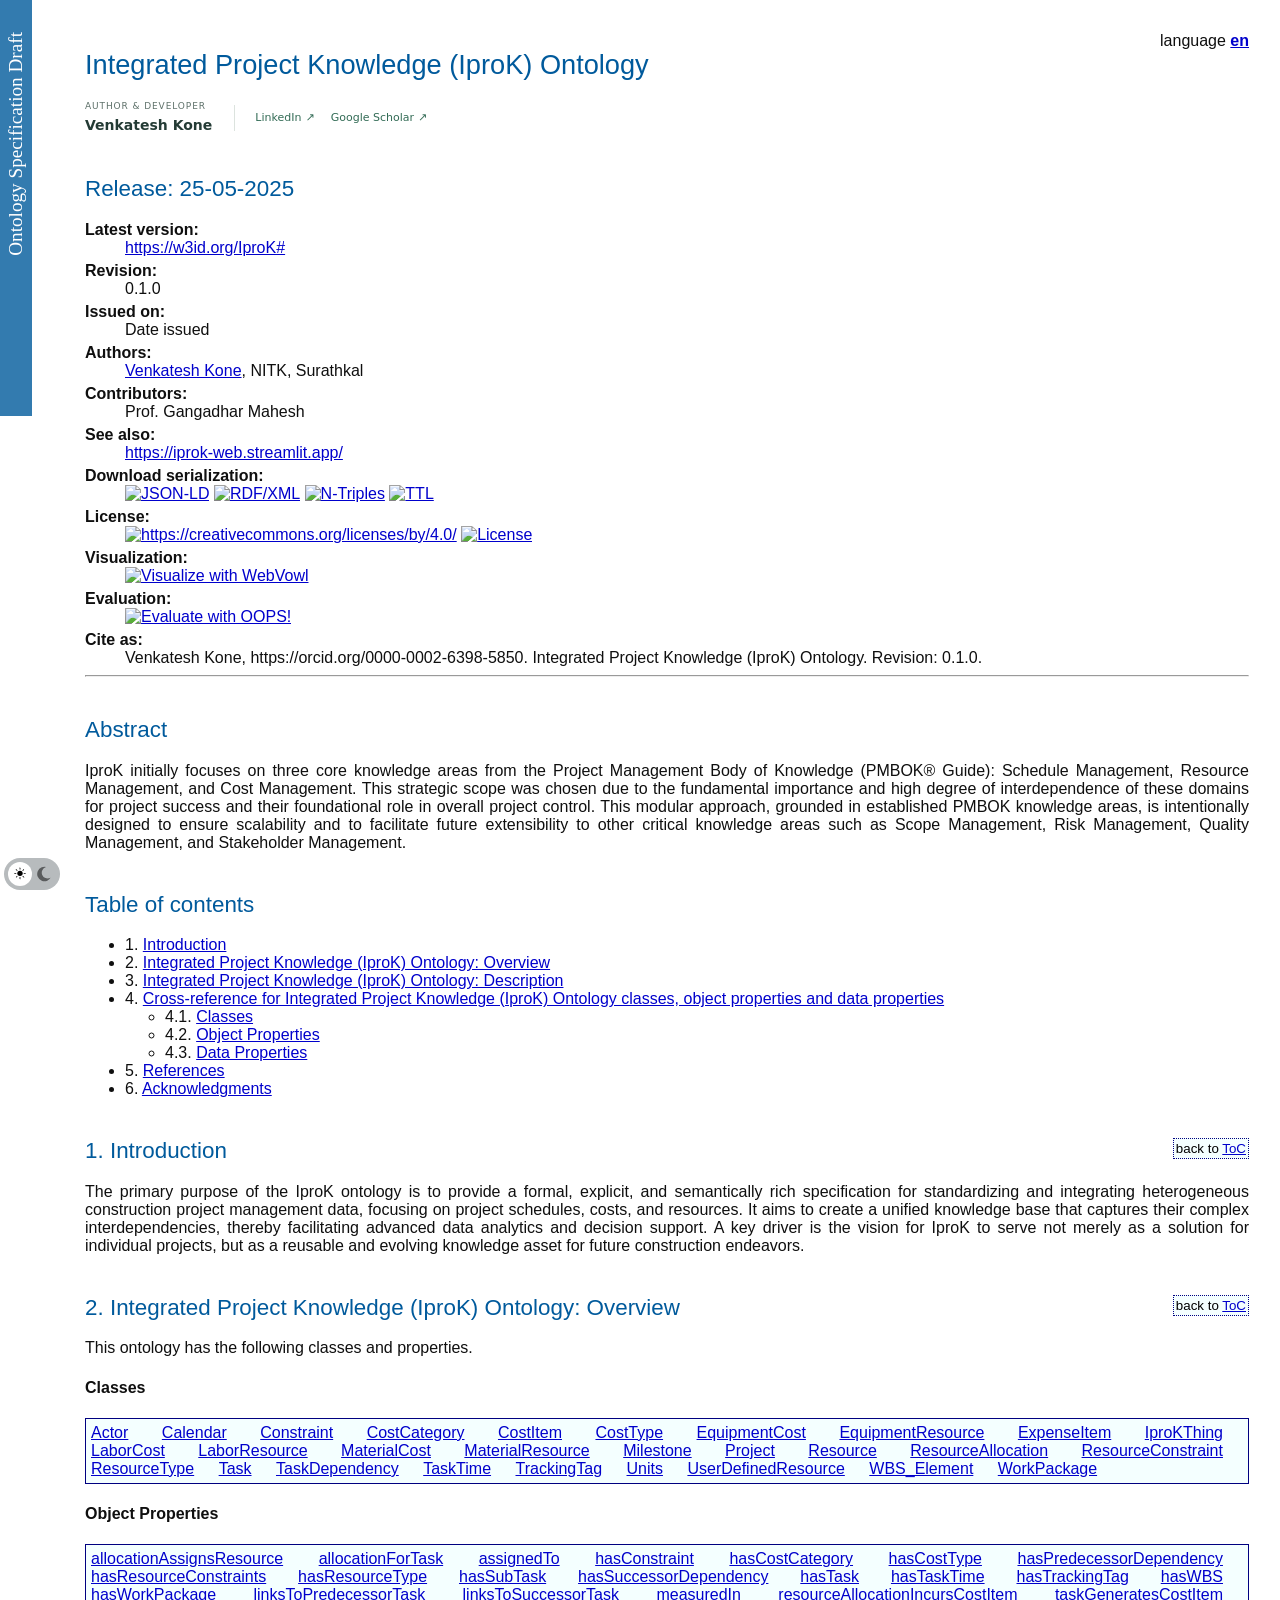
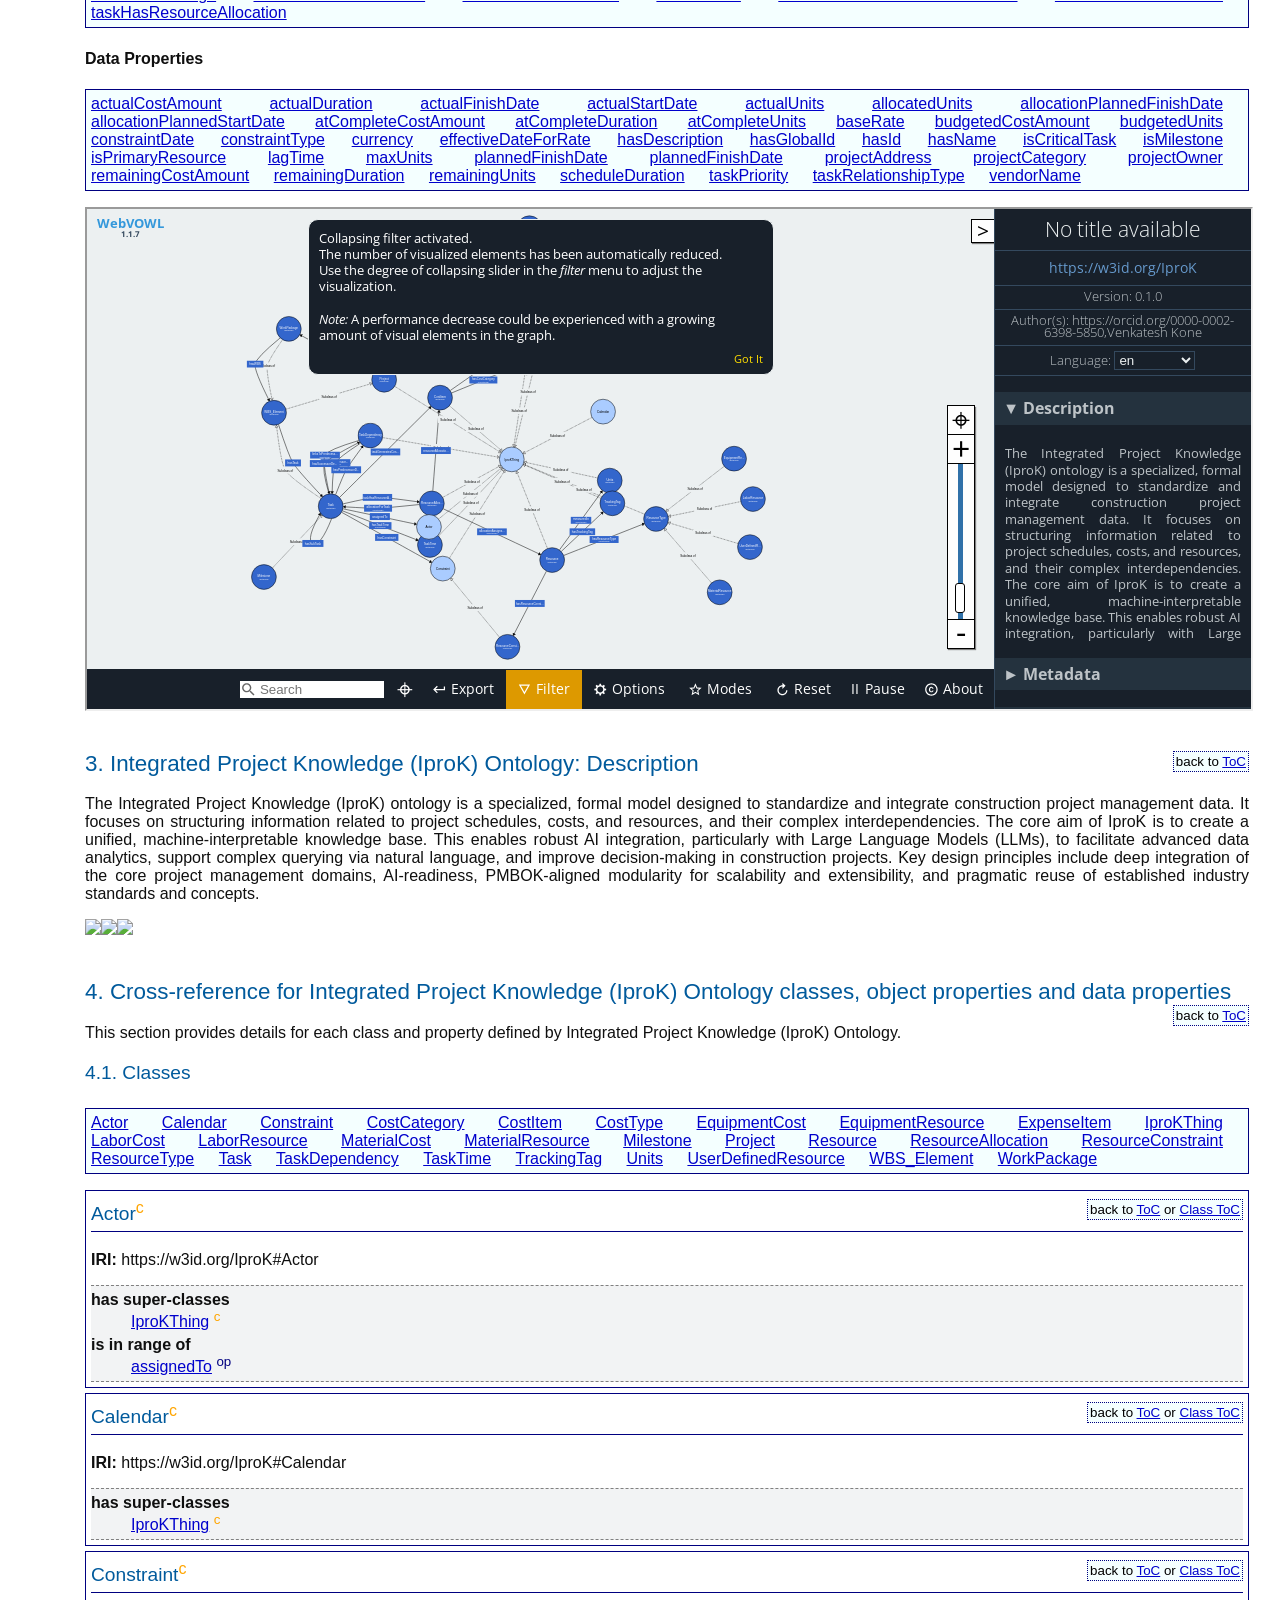
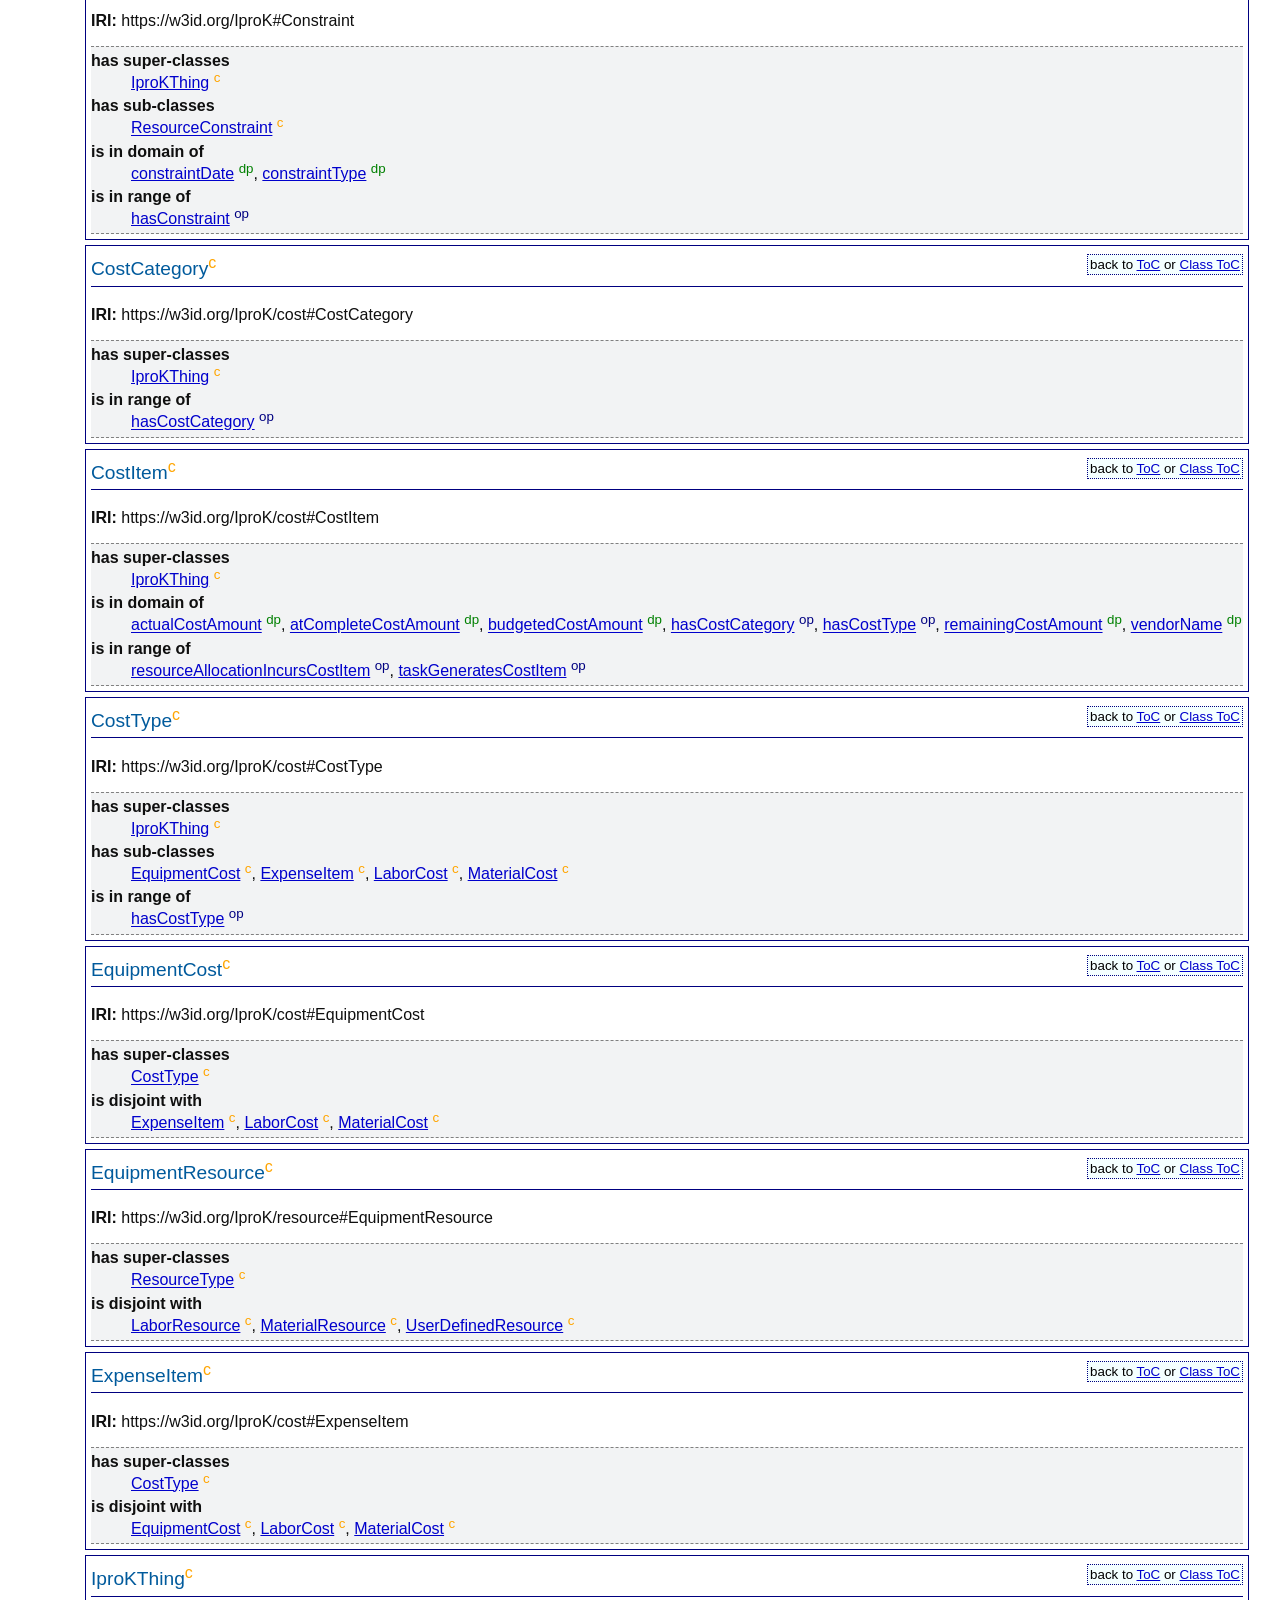
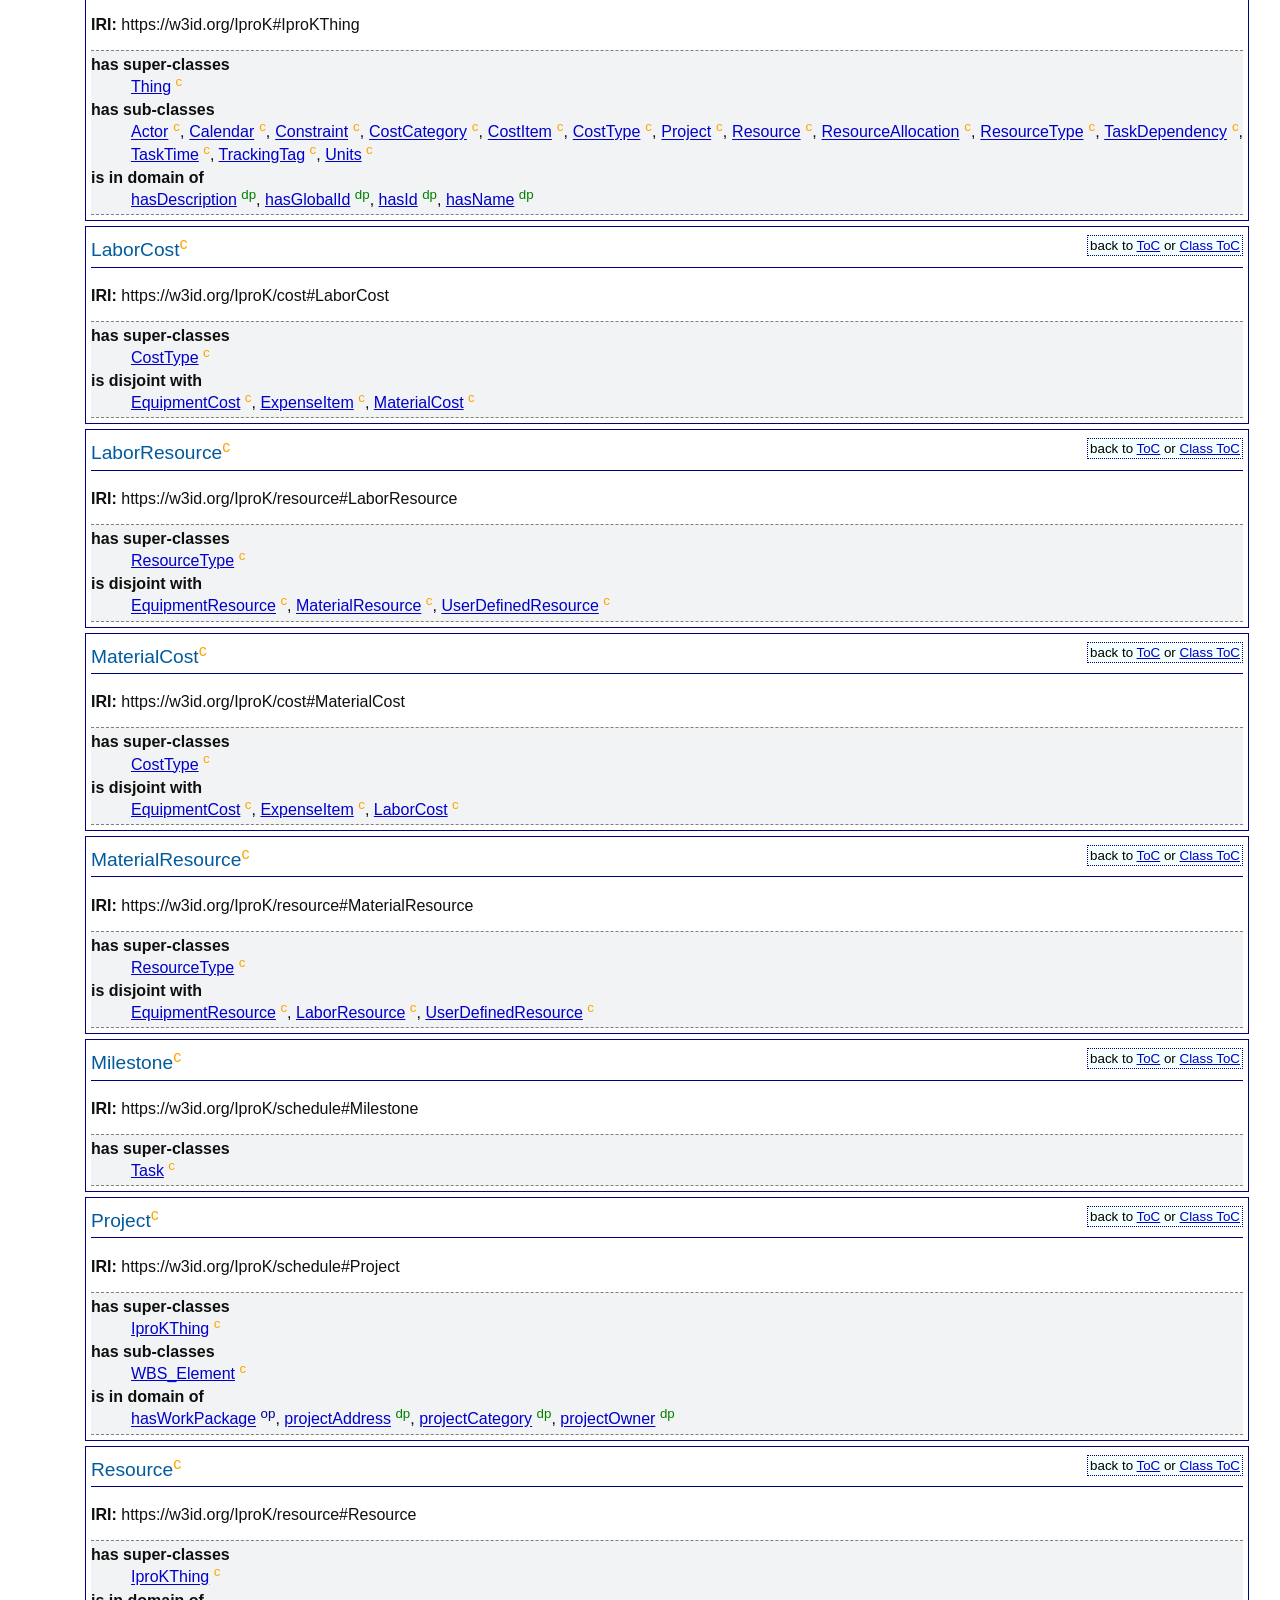
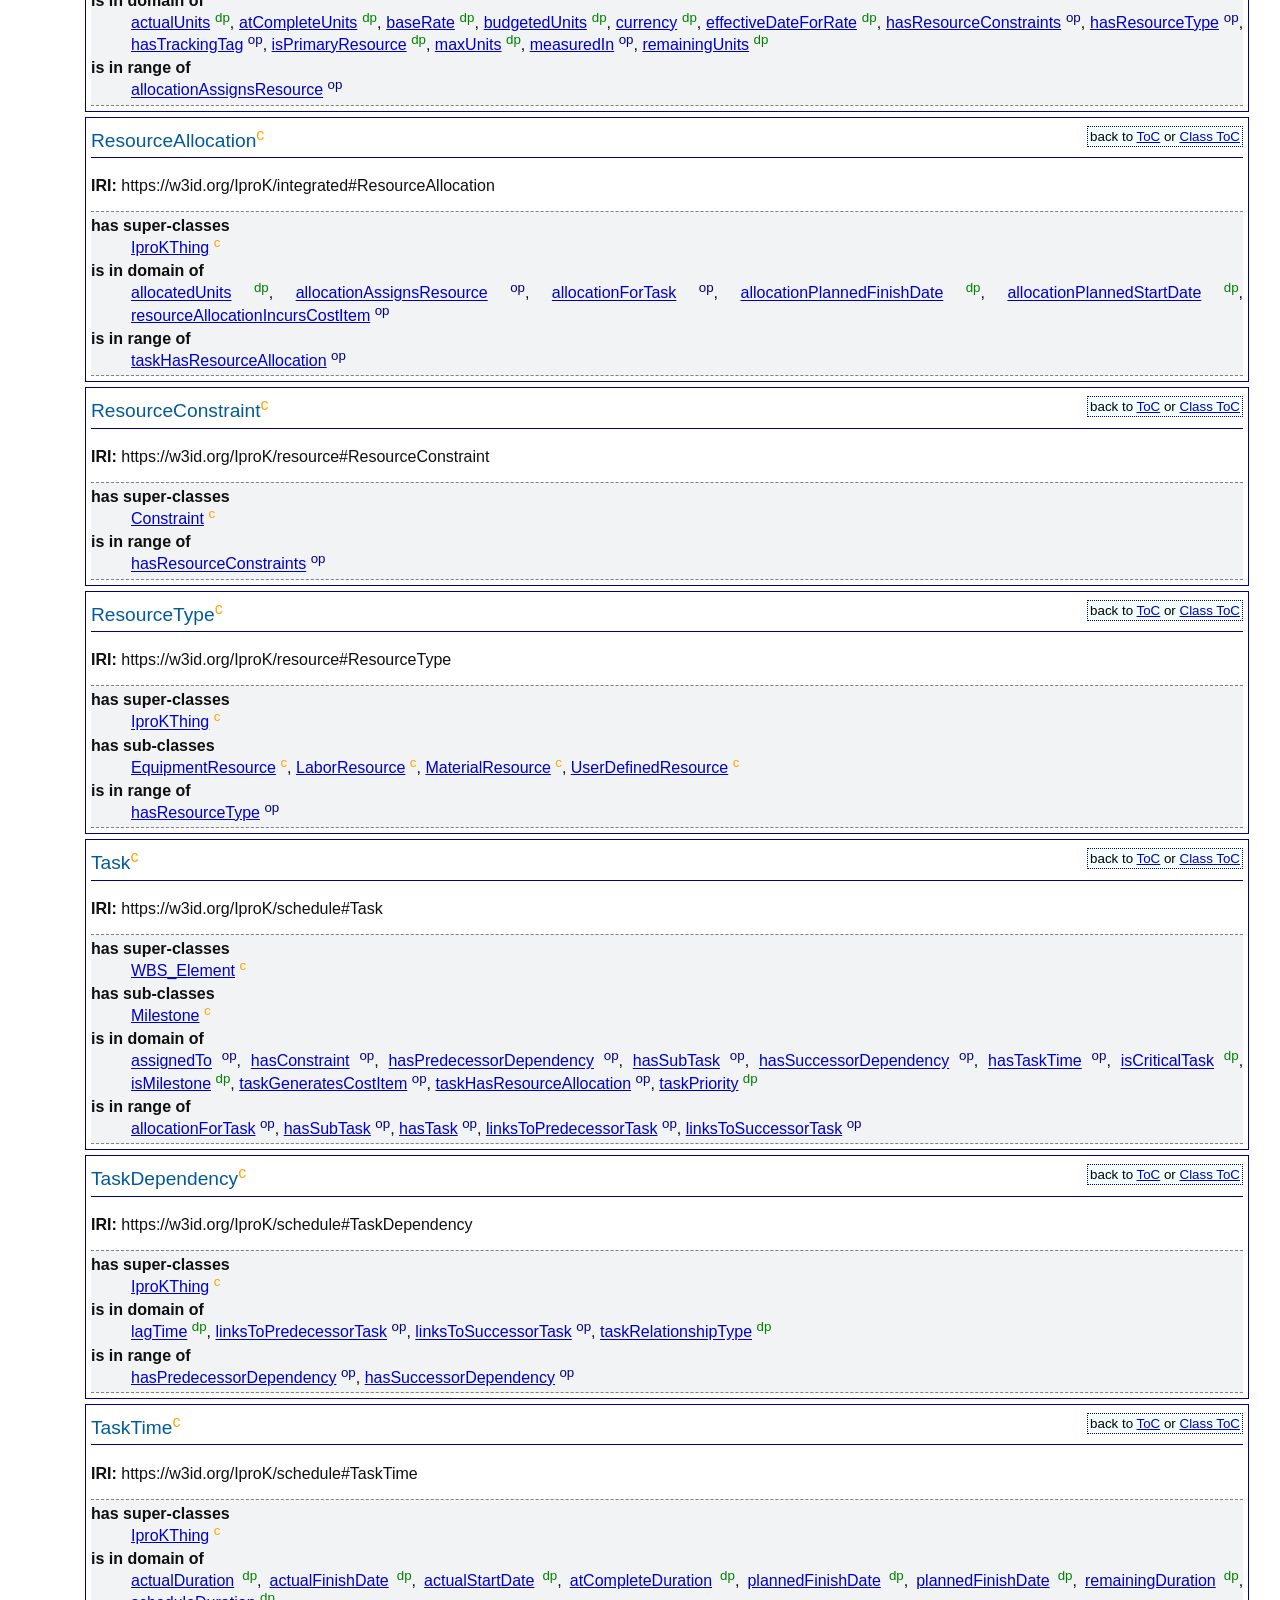
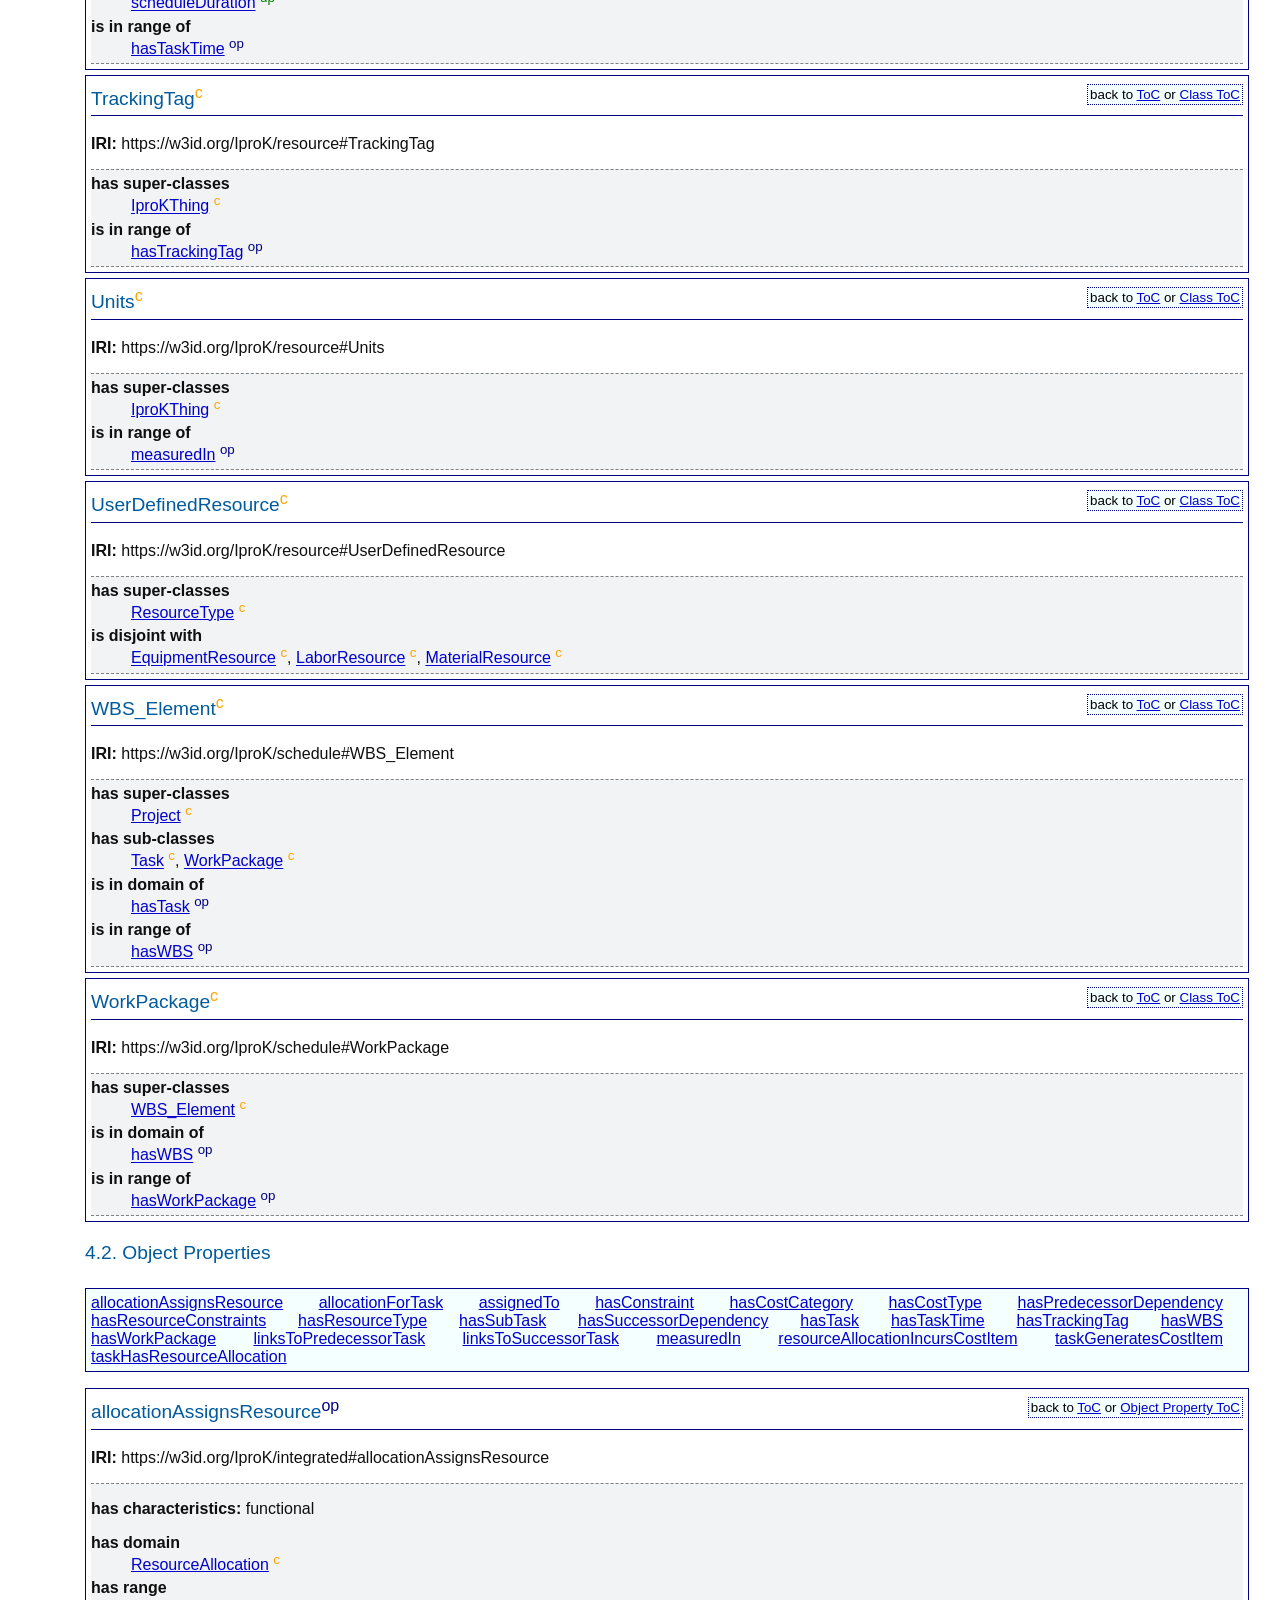
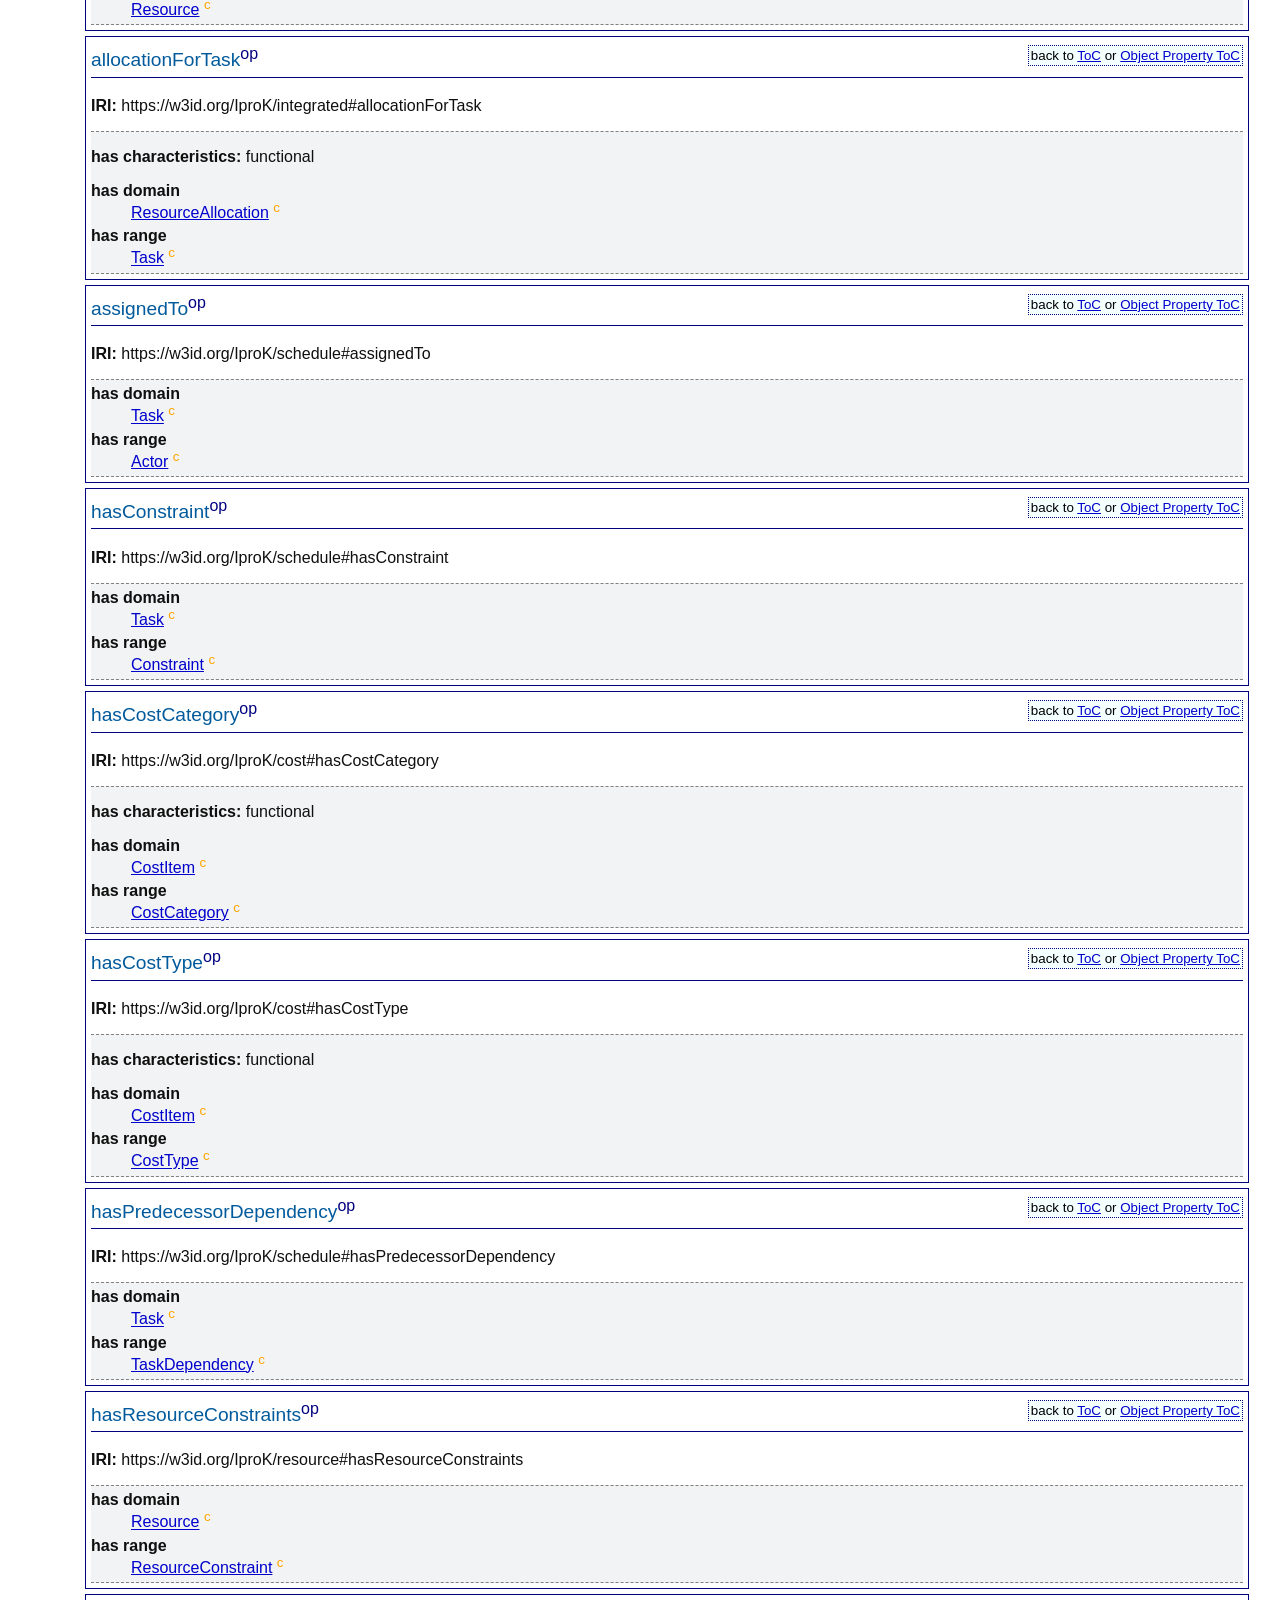
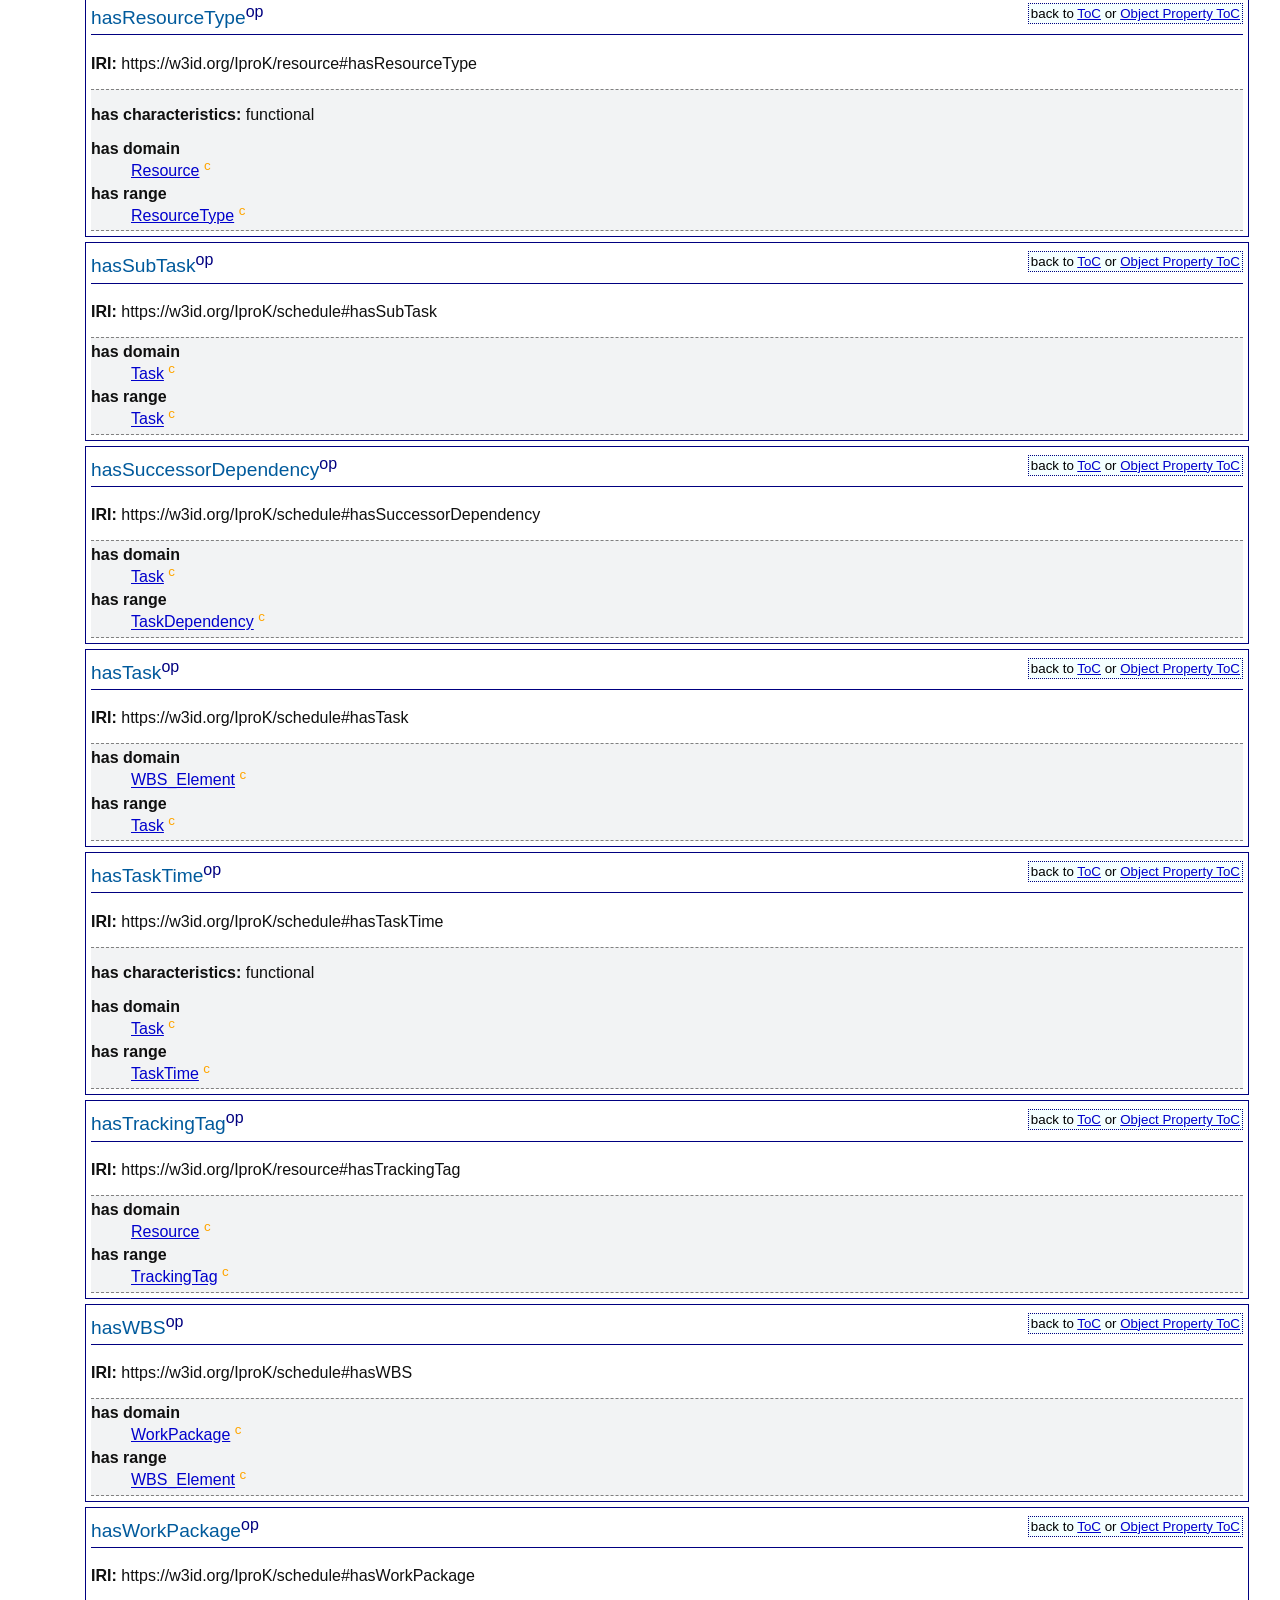
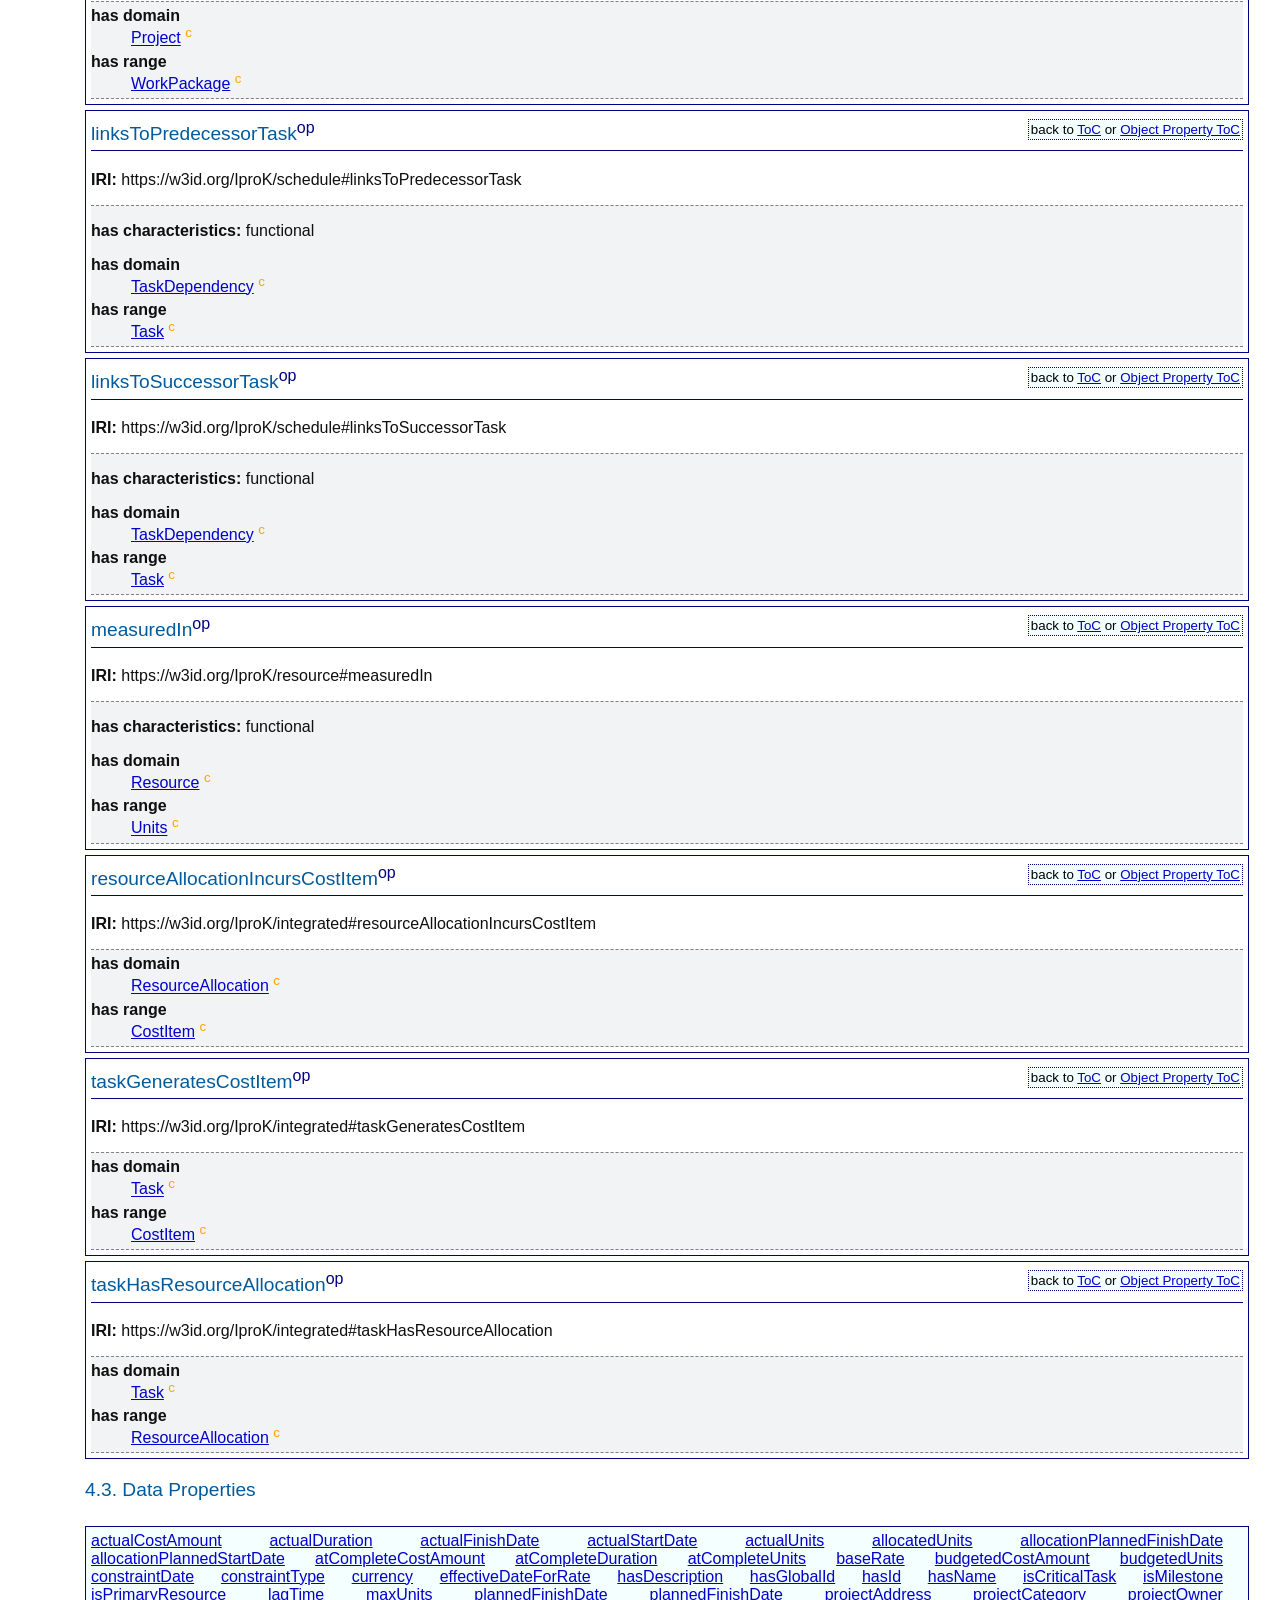
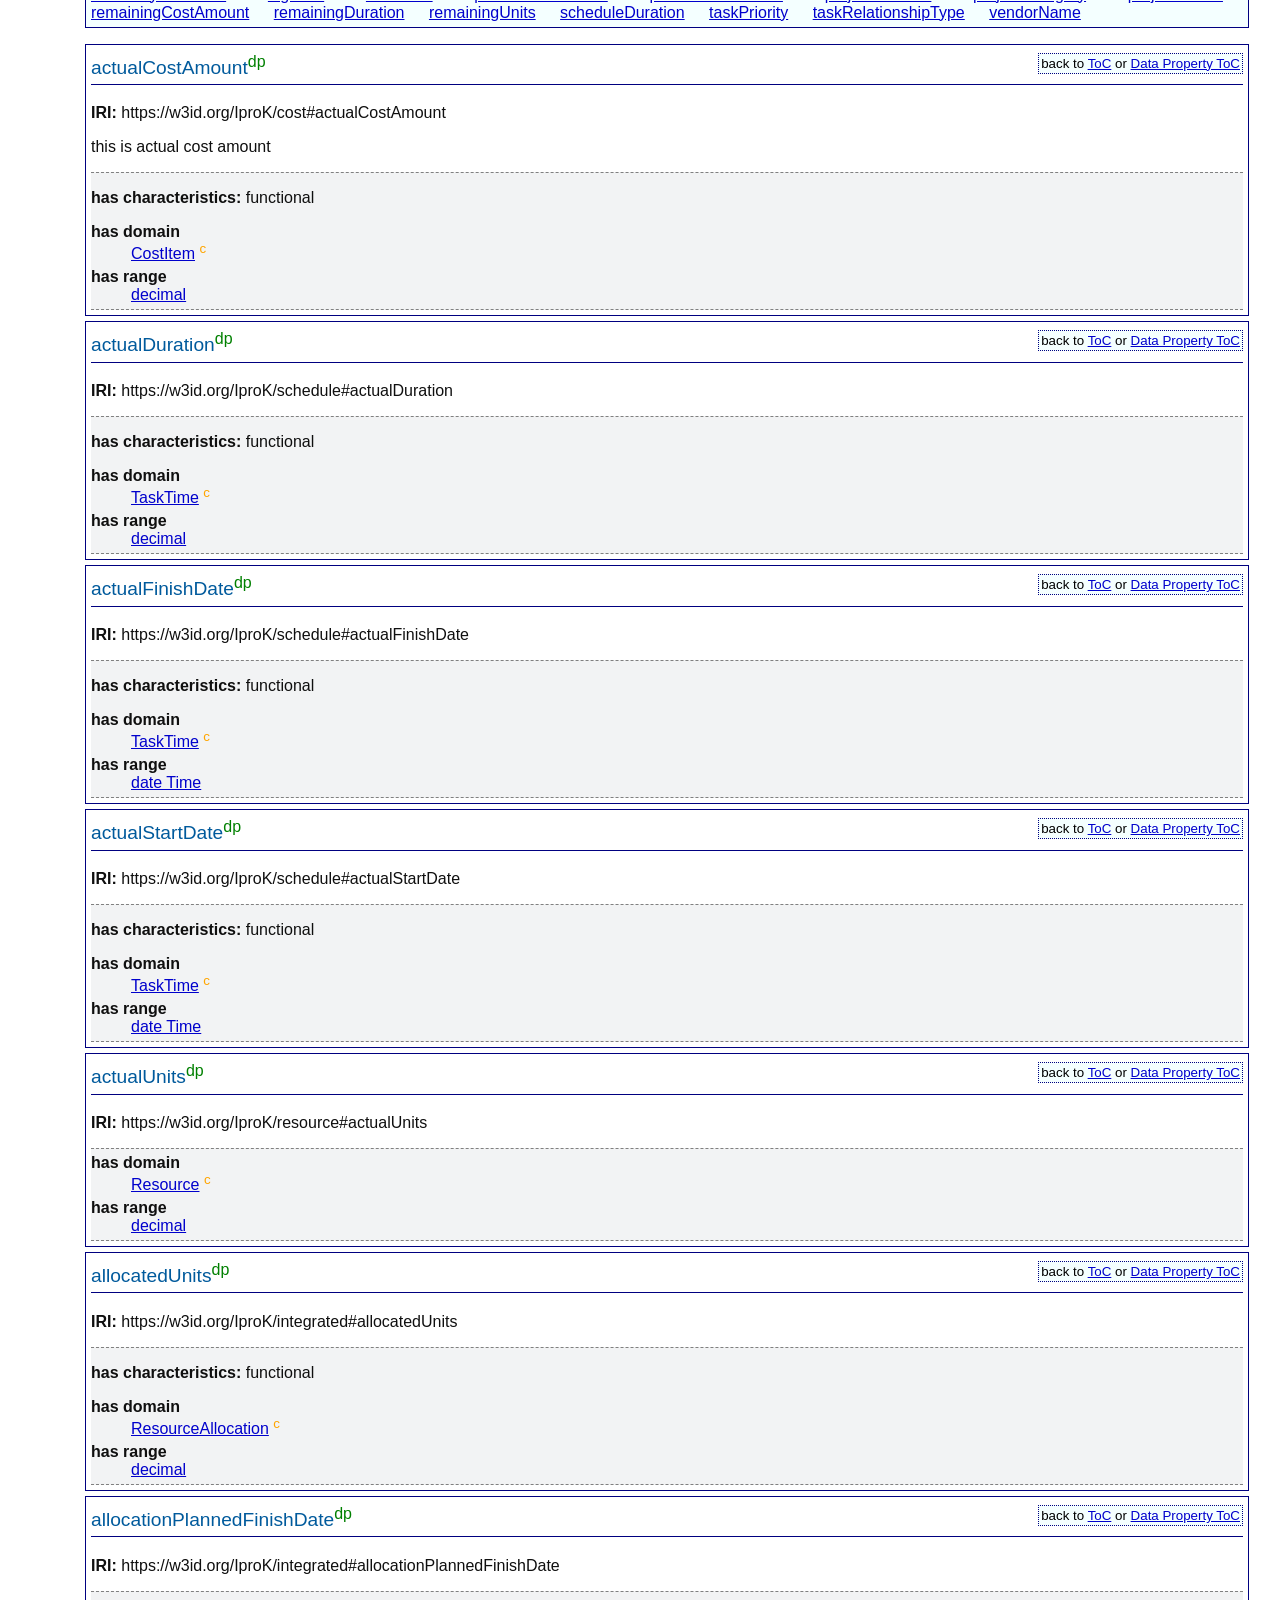
==== commit 0d6753e8: "Add Venkatesh Kone author credit and professional profile links" ====
--- a/legacy.html
+++ b/legacy.html
@@ -1,6 +1,9 @@
 <!DOCTYPE html>
 <html>
 <head>
+<meta name="viewport" content="width=device-width,initial-scale=1">
+<meta name="author" content="Venkatesh Kone">
+<link rel="stylesheet" href="assets/author.css?v=author1">
 <meta http-equiv="content-type" content="text/html; charset=UTF-8" />
 <link rel="stylesheet" href="resources/primer.css" media="screen"/>
 <link rel="stylesheet" href="resources/rec.css" media="screen"/>
@@ -66,6 +69,7 @@
 <div class="head">
 <div style="float:right">language <a href="index-en.html"><b>en</b></a> </div>
 <h1>Integrated Project Knowledge (IproK) Ontology</h1>
+<div class="author-credit" aria-label="Author and developer"><div class="author-credit-person"><span class="author-credit-role">Author &amp; developer</span><a class="author-credit-name" href="https://orcid.org/0000-0002-6398-5850" target="_blank" rel="noopener noreferrer">Venkatesh Kone</a></div><nav class="author-credit-links" aria-label="Author profiles"><a href="https://www.linkedin.com/in/venkatesh-kone-66149a13b/" target="_blank" rel="noopener noreferrer">LinkedIn <span aria-hidden="true">↗</span></a><a href="https://scholar.google.com/citations?user=0aKzihMAAAAJ&amp;hl=en" target="_blank" rel="noopener noreferrer">Google Scholar <span aria-hidden="true">↗</span></a></nav></div>
 <h2>Release: 25-05-2025</h2>
 
 
--- a/assets/author.css
+++ b/assets/author.css
@@ -0,0 +1,11 @@
+/* Shared author credit for the atlas and original documentation. */
+.author-credit{display:flex;align-items:center;flex-wrap:wrap;gap:12px 22px;margin:20px 0 4px;font-family:system-ui,-apple-system,BlinkMacSystemFont,"Segoe UI",sans-serif;font-size:12px;line-height:1.5;color:var(--ink,#243b35)}
+.author-credit-person{display:flex;flex-direction:column;gap:2px}
+.author-credit-role{font-size:9px;letter-spacing:.1em;text-transform:uppercase;color:var(--muted,#5d7069)}
+.author-credit .author-credit-name{font-size:14px;font-weight:600;color:inherit;text-decoration:none;border:0;background:none}
+.author-credit .author-credit-links{display:flex;align-items:center;flex-wrap:wrap;gap:16px;margin:0;padding:0 0 0 20px;border-left:1px solid var(--line,#dce3de)}
+.author-credit .author-credit-links a{display:inline-flex;align-items:center;gap:4px;margin:0;padding:5px 0;color:var(--accent,#326b55);text-decoration:none;border:0;background:none;font-size:11px;white-space:nowrap}
+.author-credit a:hover{text-decoration:underline;text-underline-offset:4px}
+.author-credit a:focus-visible{outline:2px solid var(--accent,#326b55);outline-offset:4px;border-radius:2px}
+@media(prefers-color-scheme:dark){.head .author-credit{color:#e0e9e4}.head .author-credit-role{color:#acbbb3}.head .author-credit-links{border-color:#50635a}.head .author-credit-links a{color:#a8d7bf}}
+@media(max-width:480px){.author-credit{gap:10px 18px}.author-credit .author-credit-links{padding-left:15px;gap:12px}.author-credit .author-credit-links a{display:inline-flex!important}}
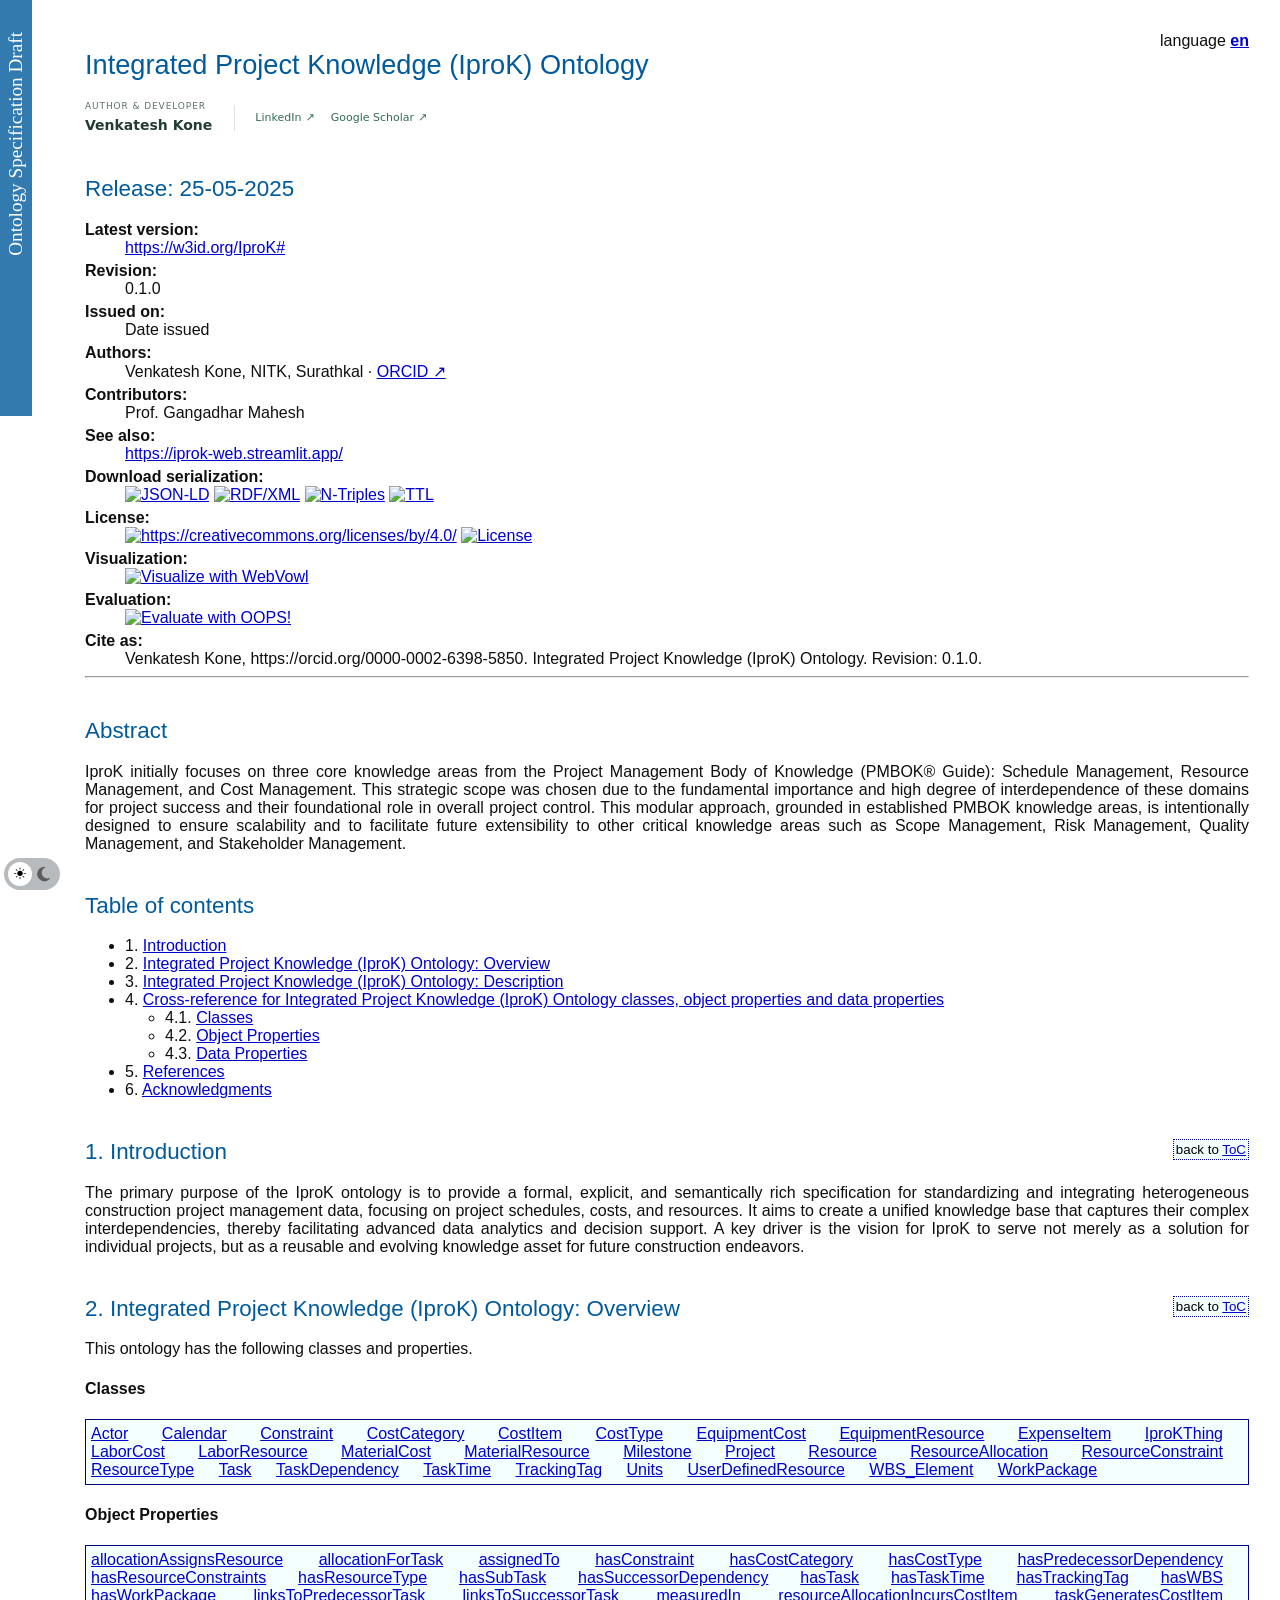
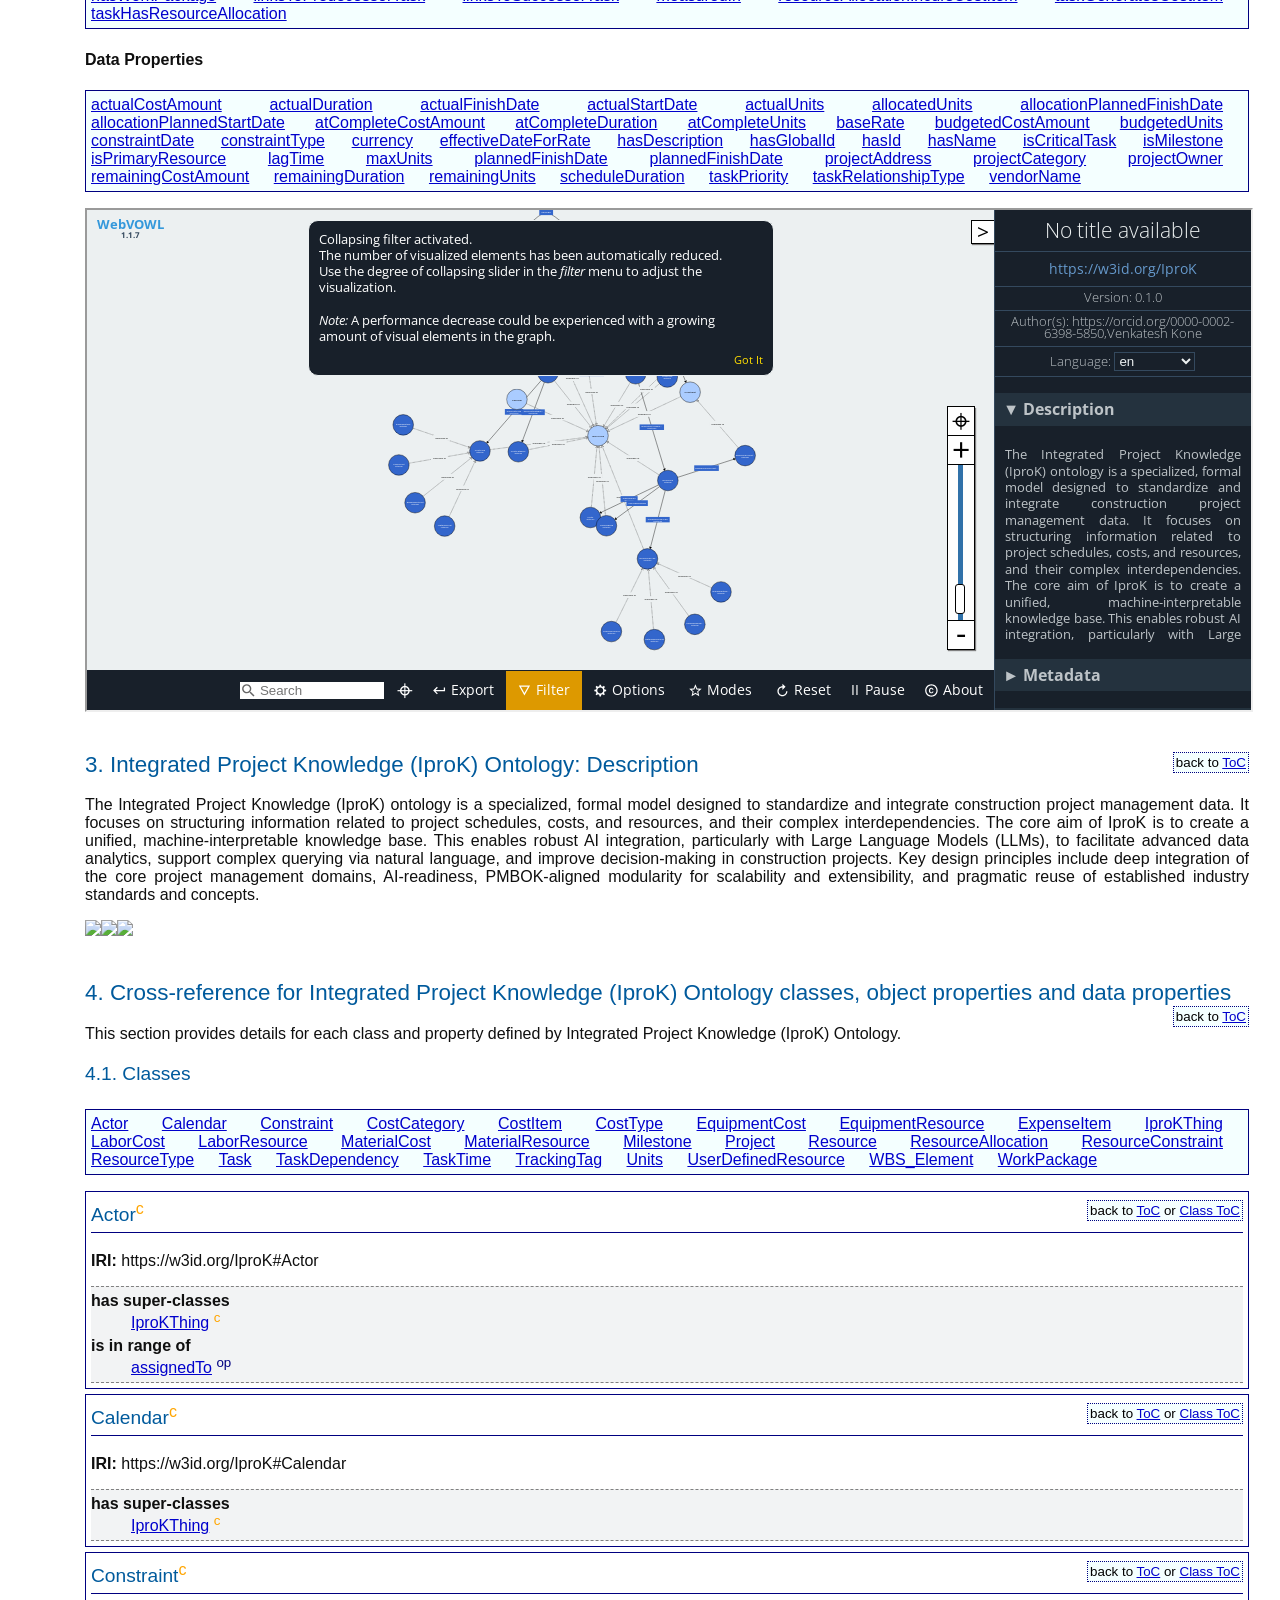
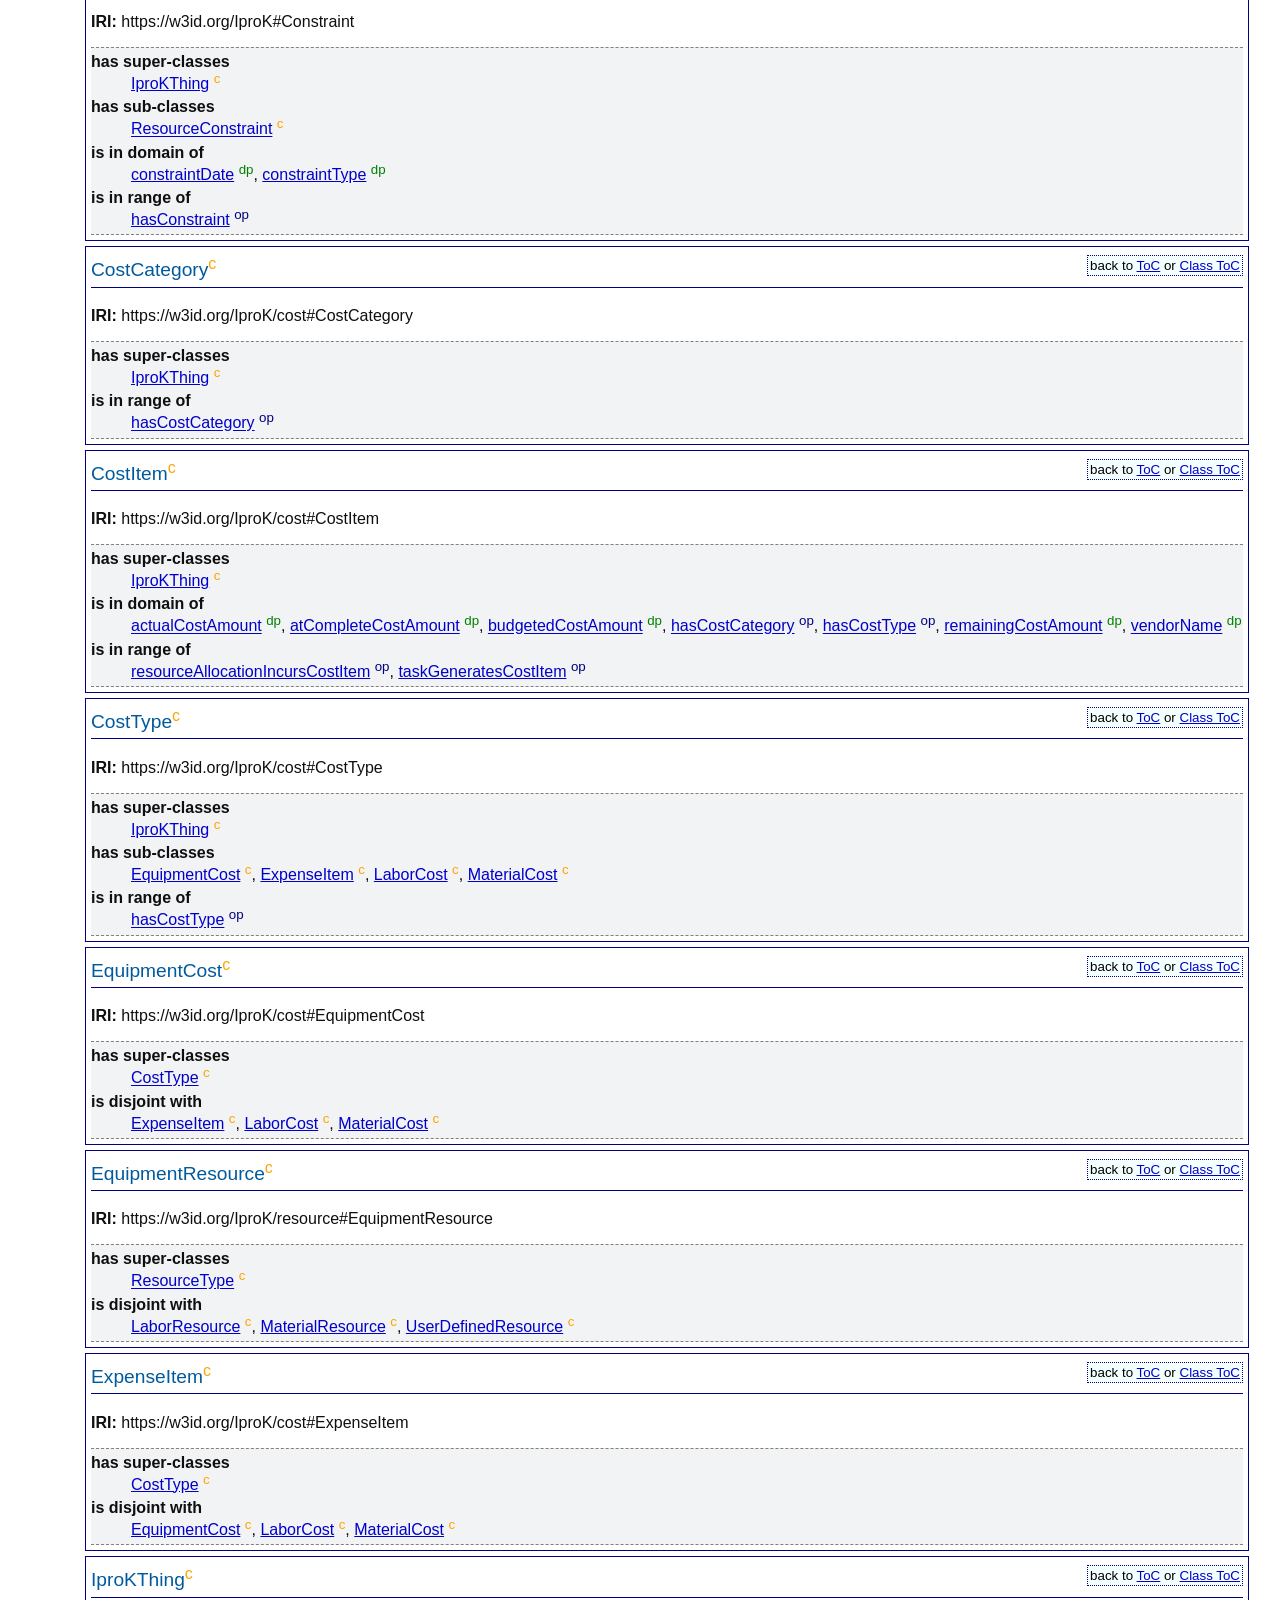
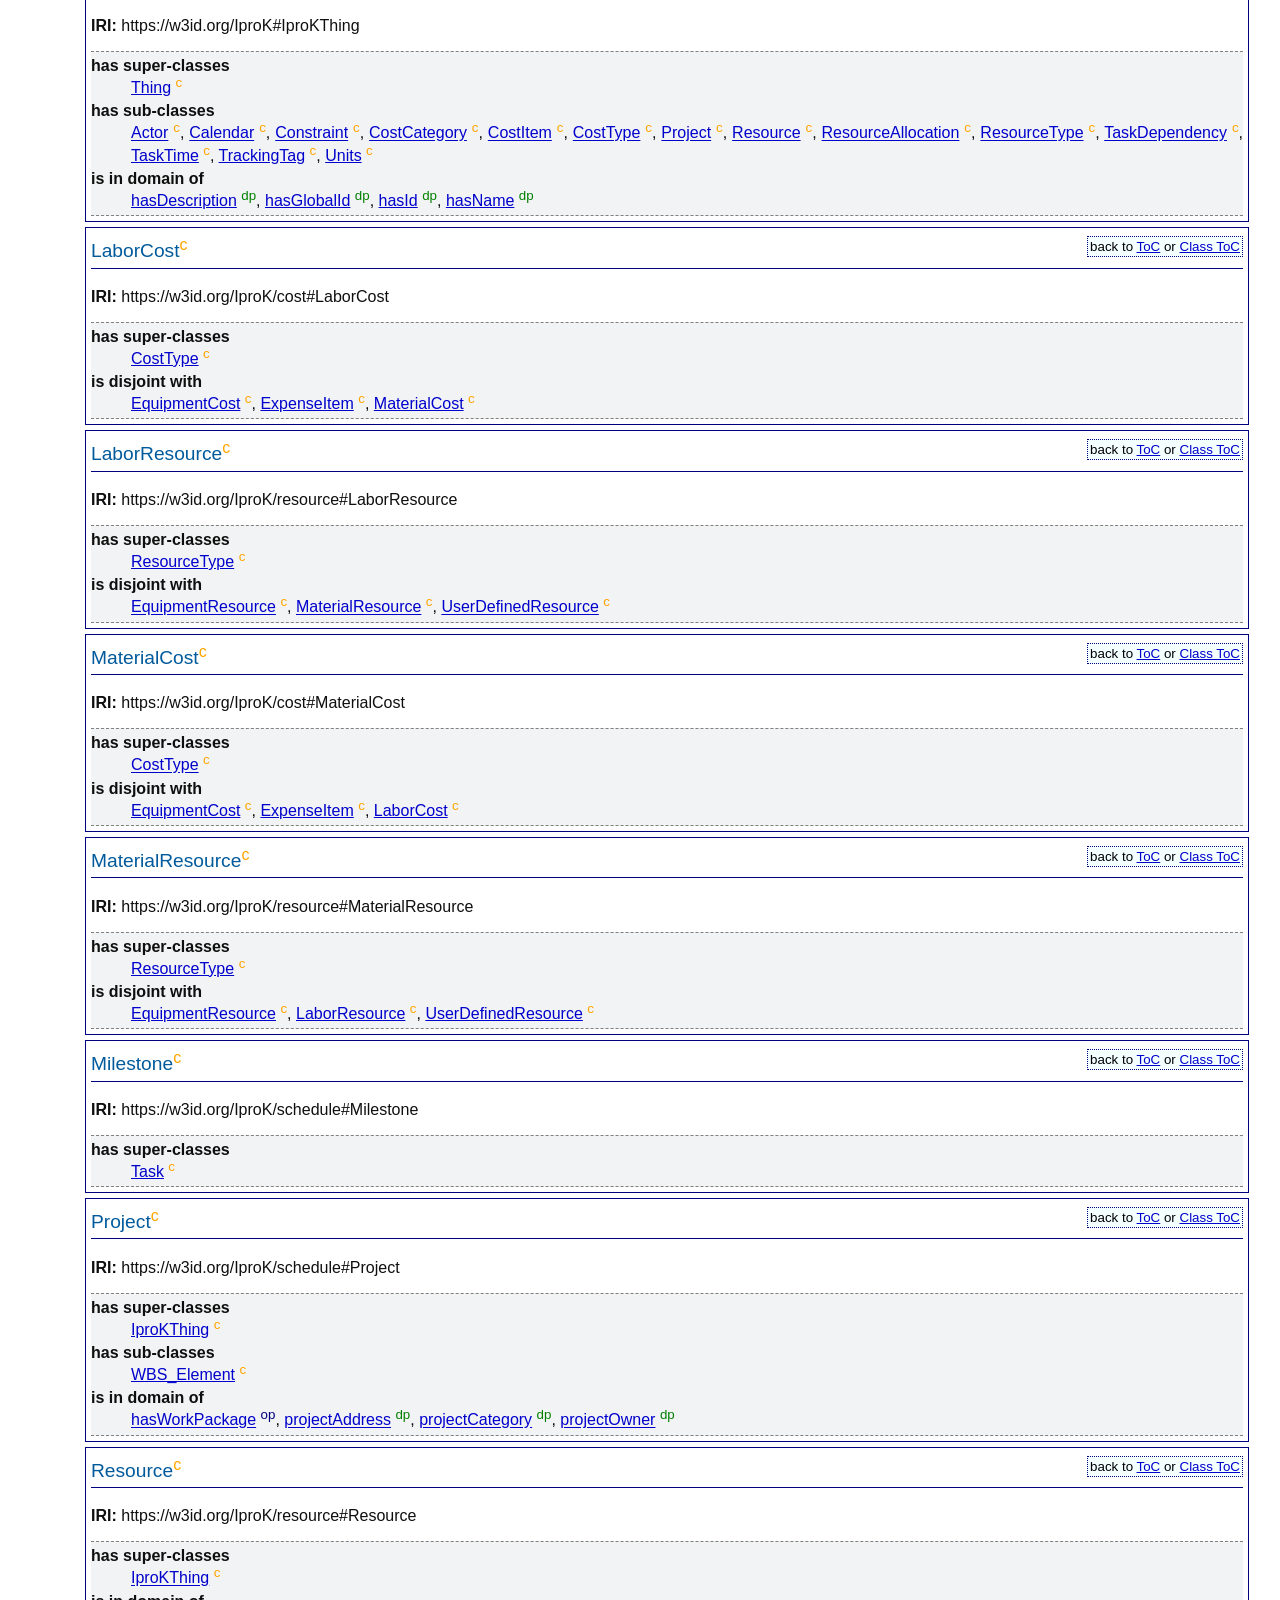
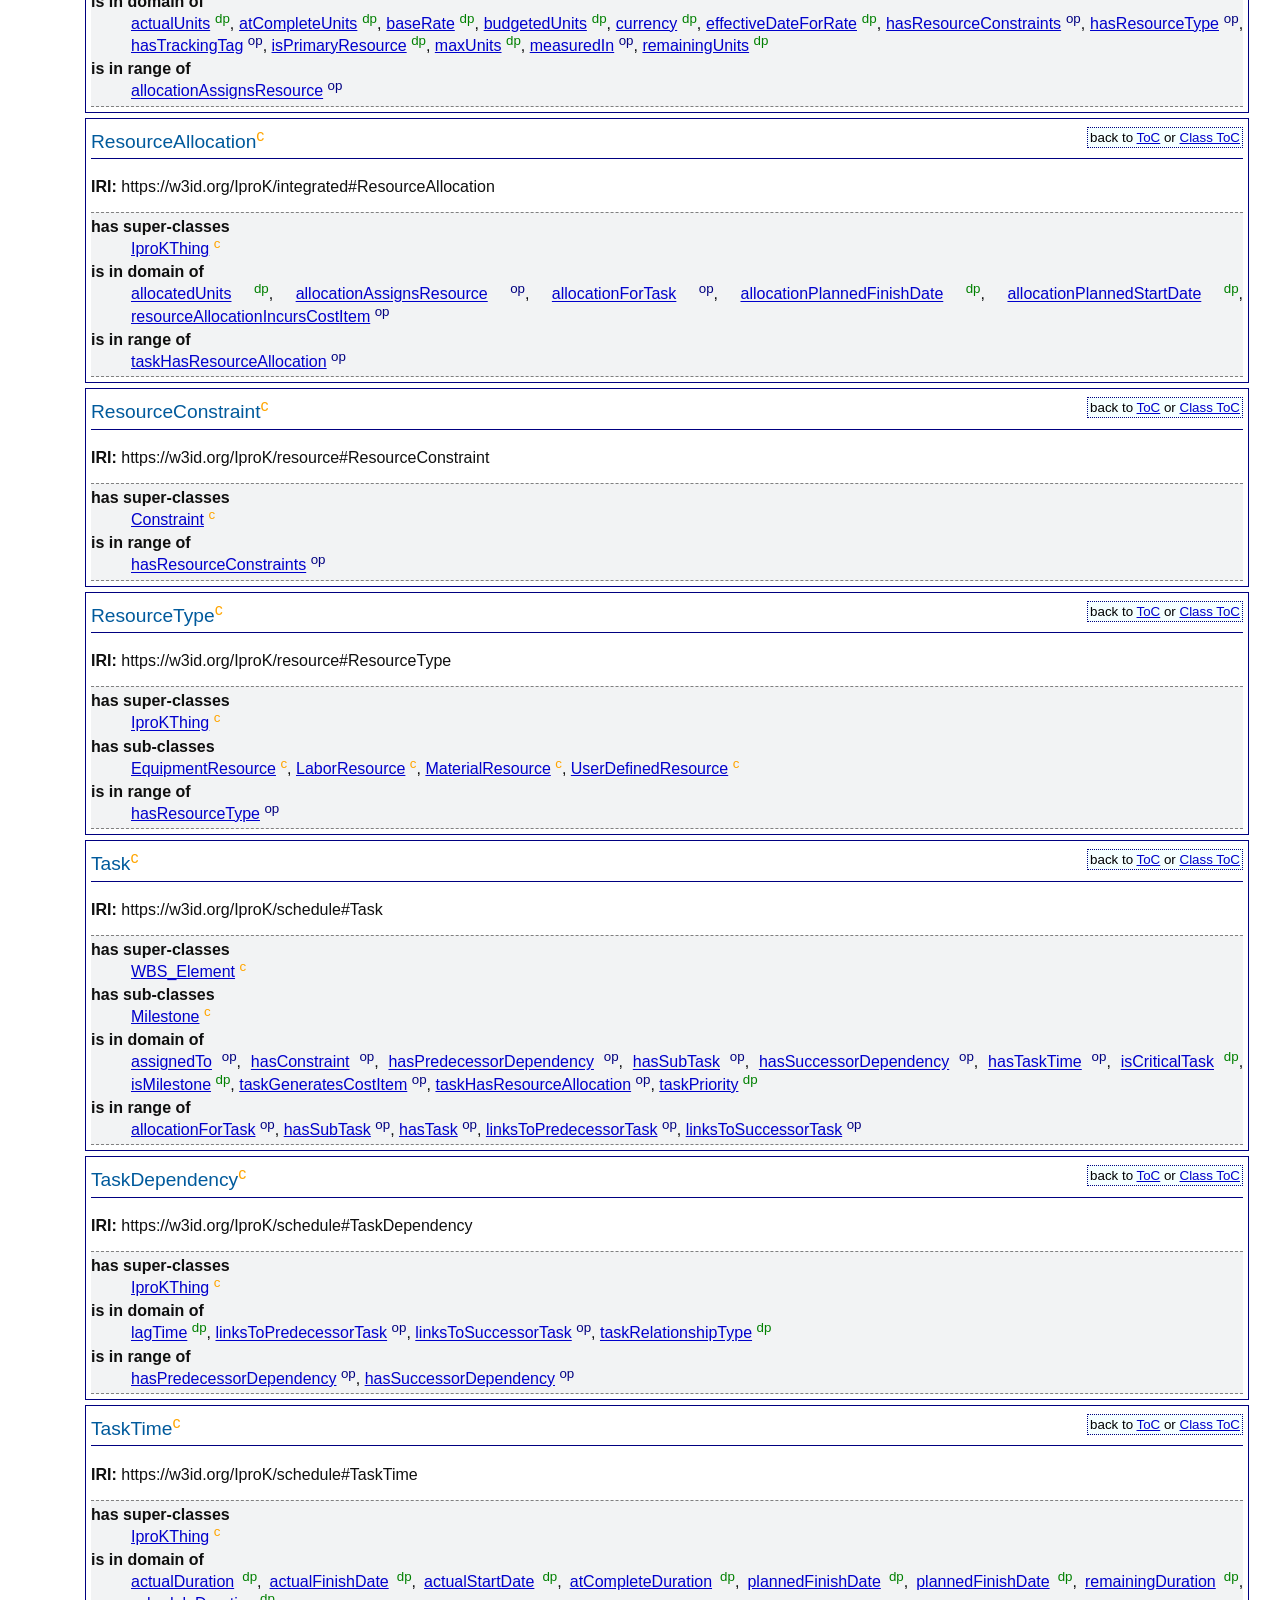
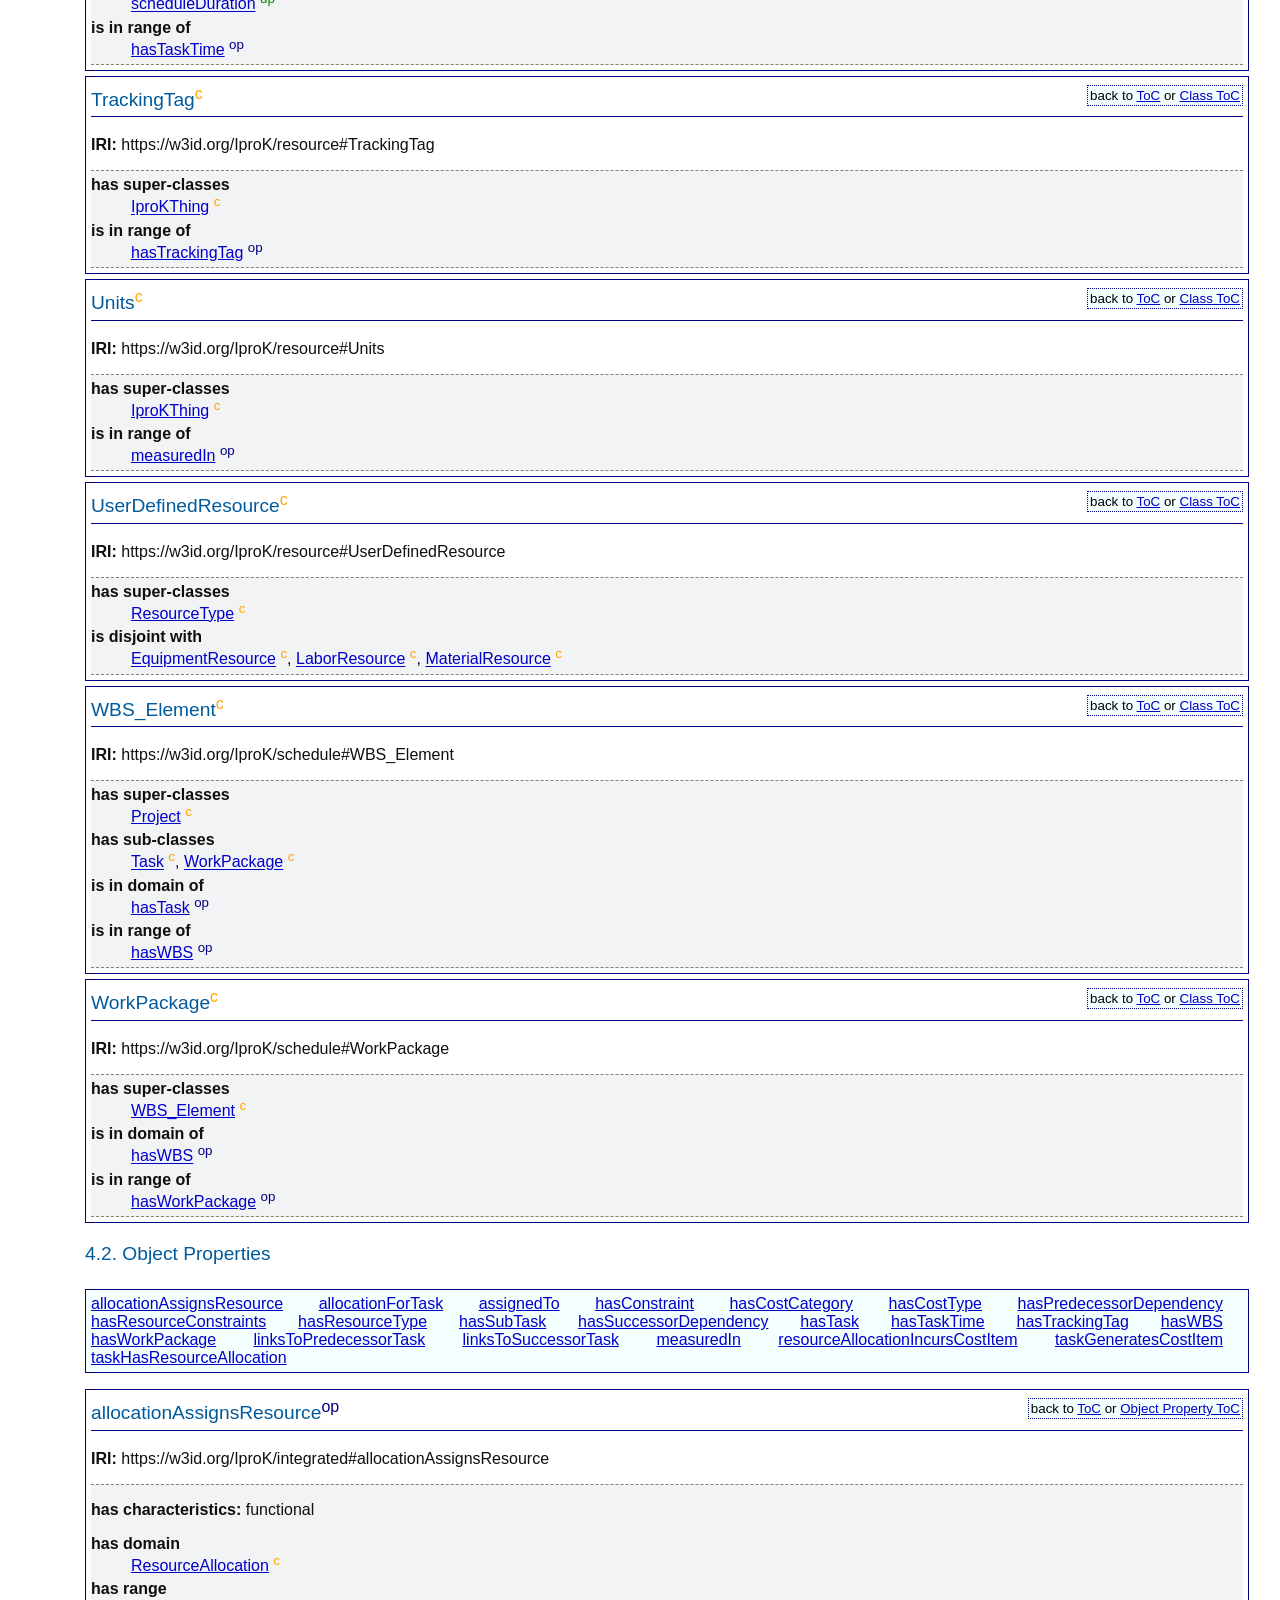
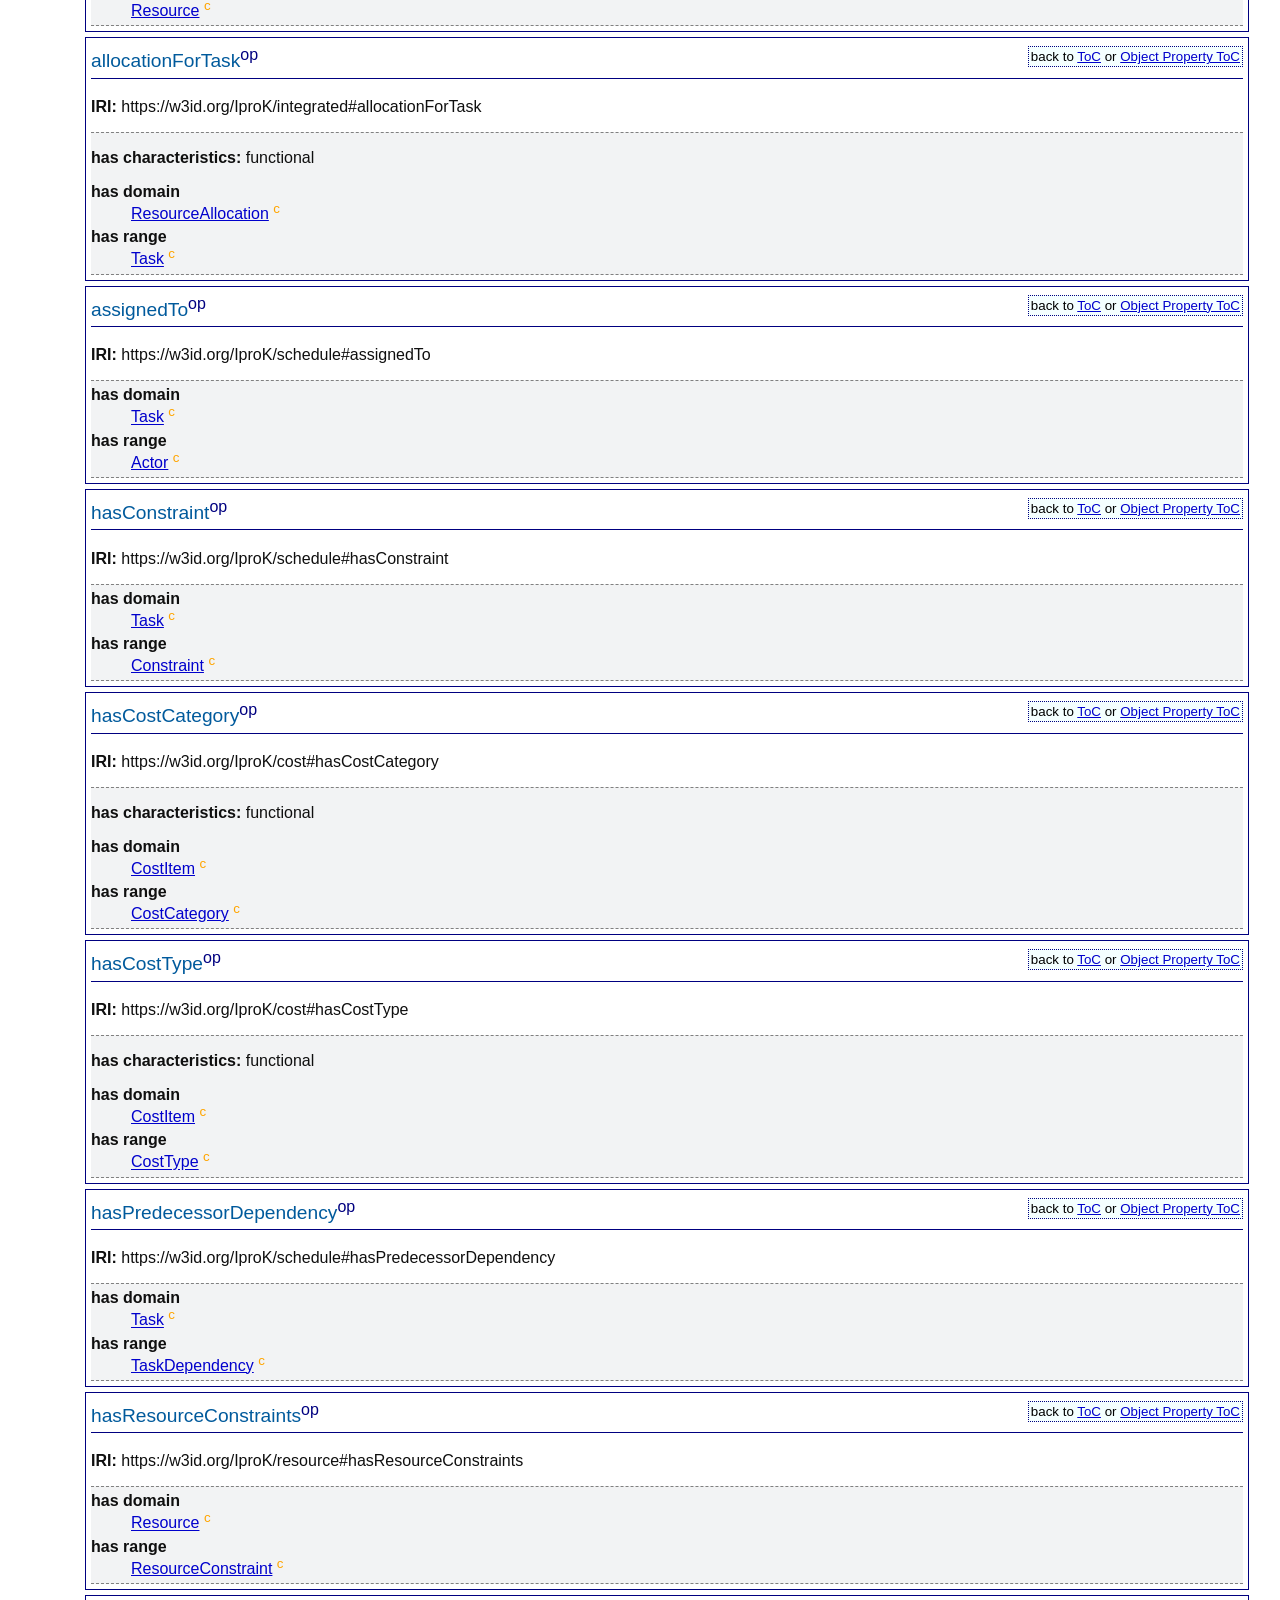
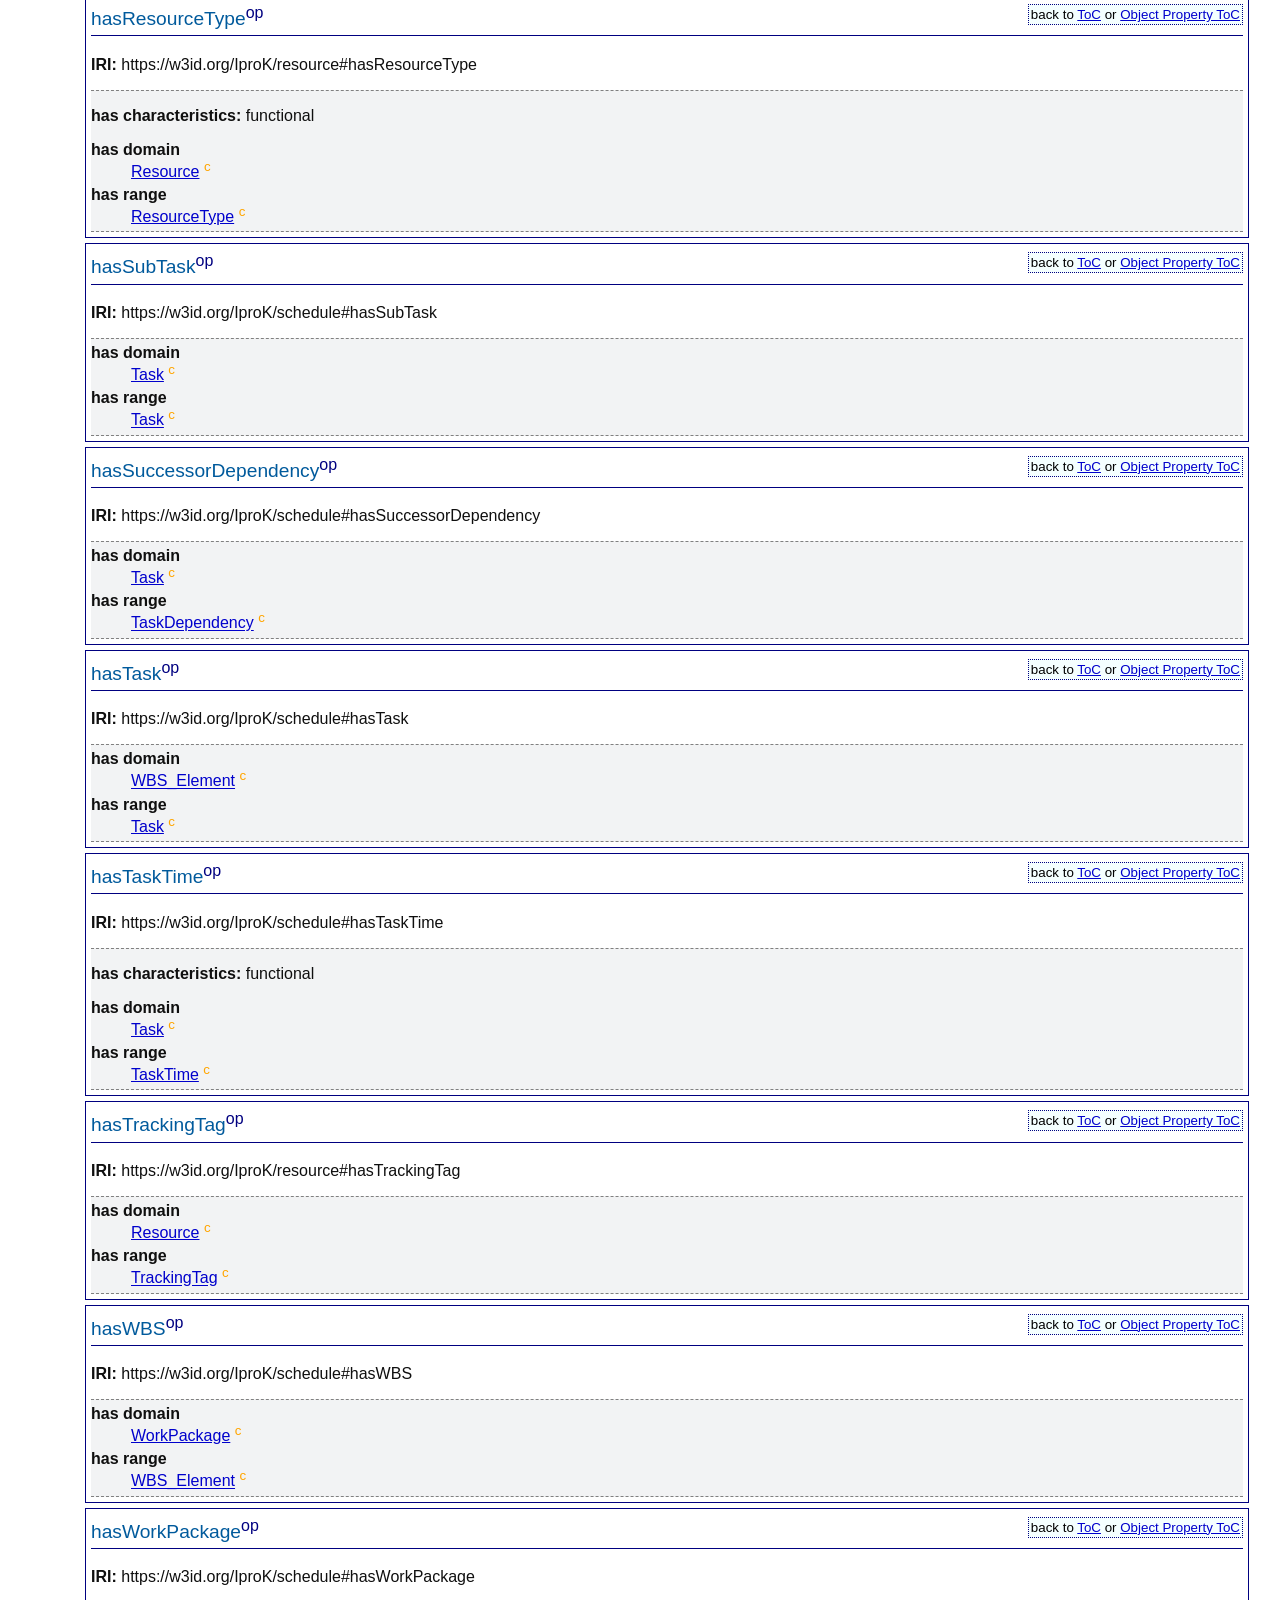
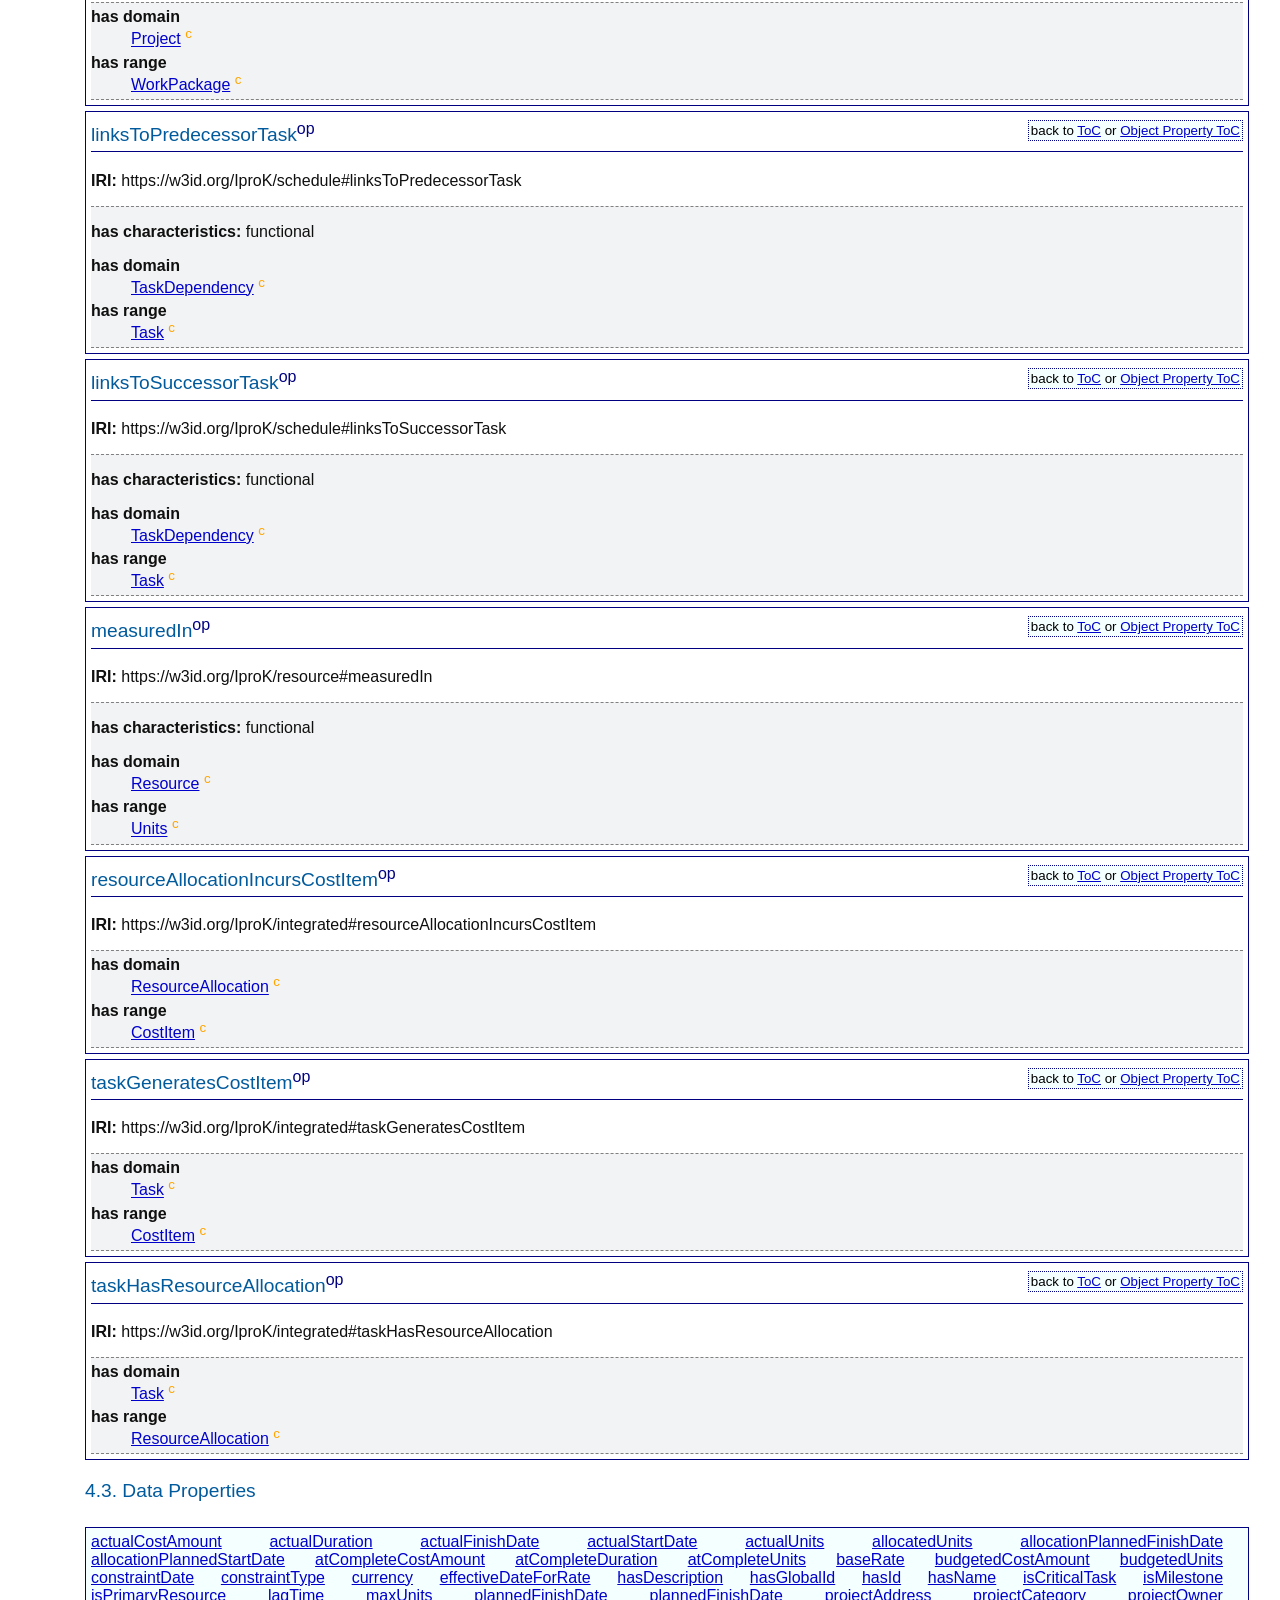
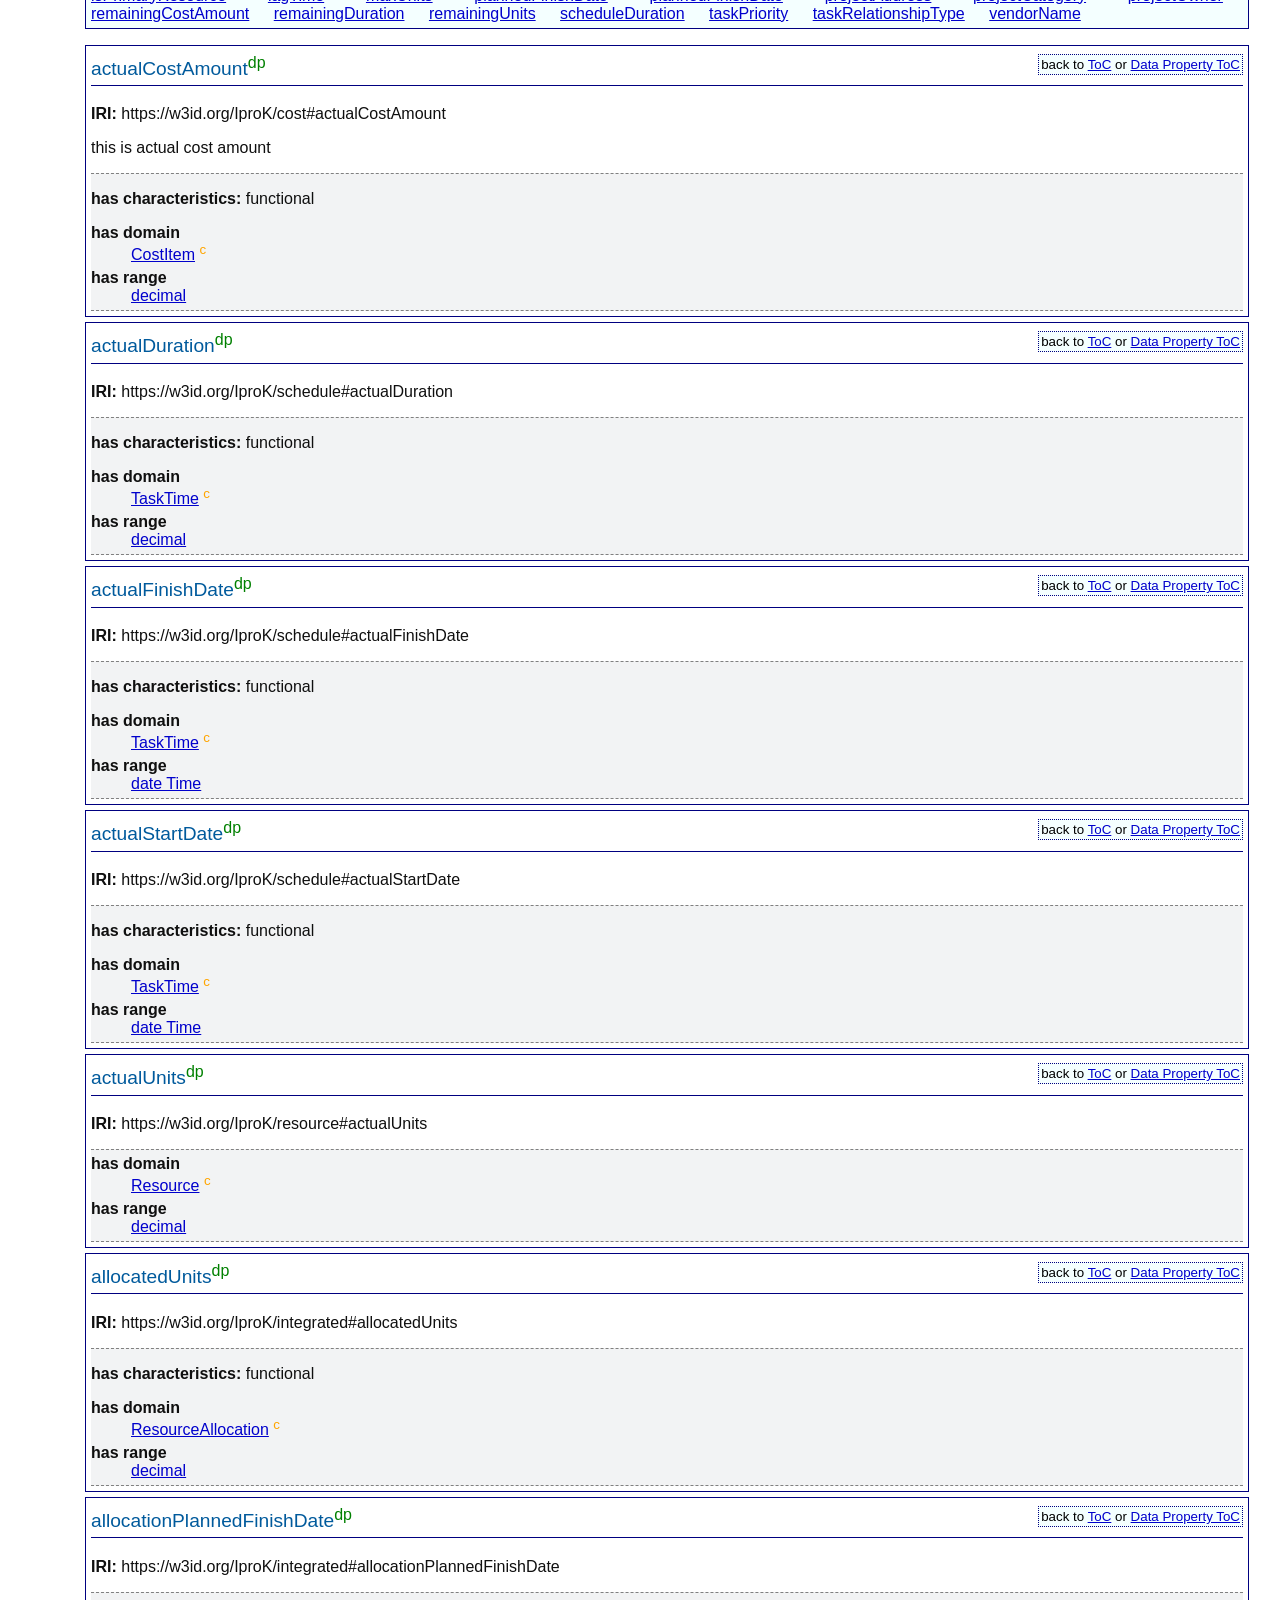
==== commit fb919eca: "Keep author name unlinked and ORCID separate from top profiles" ====
--- a/legacy.html
+++ b/legacy.html
@@ -69,7 +69,7 @@
 <div class="head">
 <div style="float:right">language <a href="index-en.html"><b>en</b></a> </div>
 <h1>Integrated Project Knowledge (IproK) Ontology</h1>
-<div class="author-credit" aria-label="Author and developer"><div class="author-credit-person"><span class="author-credit-role">Author &amp; developer</span><a class="author-credit-name" href="https://orcid.org/0000-0002-6398-5850" target="_blank" rel="noopener noreferrer">Venkatesh Kone</a></div><nav class="author-credit-links" aria-label="Author profiles"><a href="https://www.linkedin.com/in/venkatesh-kone-66149a13b/" target="_blank" rel="noopener noreferrer">LinkedIn <span aria-hidden="true">↗</span></a><a href="https://scholar.google.com/citations?user=0aKzihMAAAAJ&amp;hl=en" target="_blank" rel="noopener noreferrer">Google Scholar <span aria-hidden="true">↗</span></a></nav></div>
+<div class="author-credit" aria-label="Author and developer"><div class="author-credit-person"><span class="author-credit-role">Author &amp; developer</span><span class="author-credit-name">Venkatesh Kone</span></div><nav class="author-credit-links" aria-label="Author profiles"><a href="https://www.linkedin.com/in/venkatesh-kone-66149a13b/" target="_blank" rel="noopener noreferrer">LinkedIn <span aria-hidden="true">↗</span></a><a href="https://scholar.google.com/citations?user=0aKzihMAAAAJ&amp;hl=en" target="_blank" rel="noopener noreferrer">Google Scholar <span aria-hidden="true">↗</span></a></nav></div>
 <h2>Release: 25-05-2025</h2>
 
 
@@ -81,7 +81,7 @@
 <dt>Issued on:</dt>
 <dd>Date issued</dd>
 <dt>Authors:</dt>
-<dd><a href="https://orcid.org/0000-0002-6398-5850">Venkatesh Kone</a>, NITK, Surathkal</dd>
+<dd>Venkatesh Kone, NITK, Surathkal · <a href="https://orcid.org/0000-0002-6398-5850">ORCID ↗</a></dd>
 
 <dt>Contributors:</dt>
 <dd>Prof. Gangadhar Mahesh</dd>
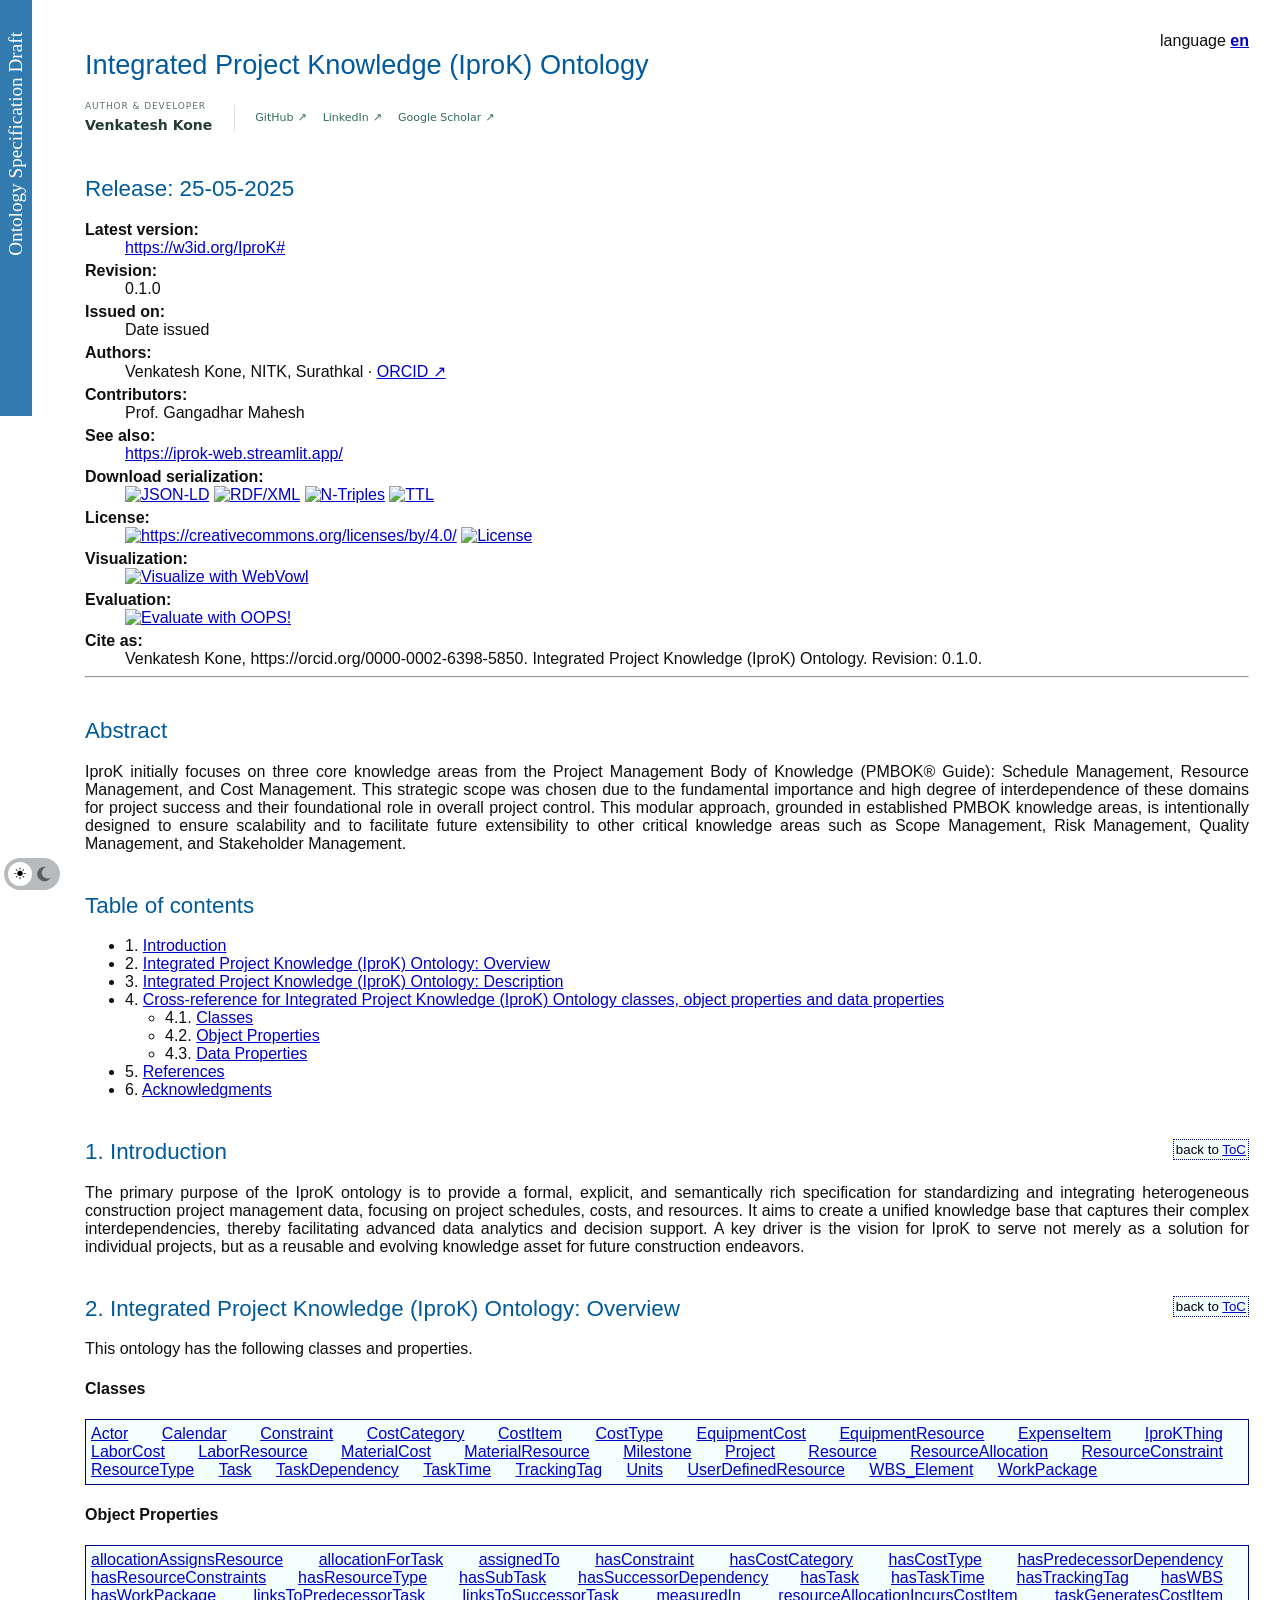
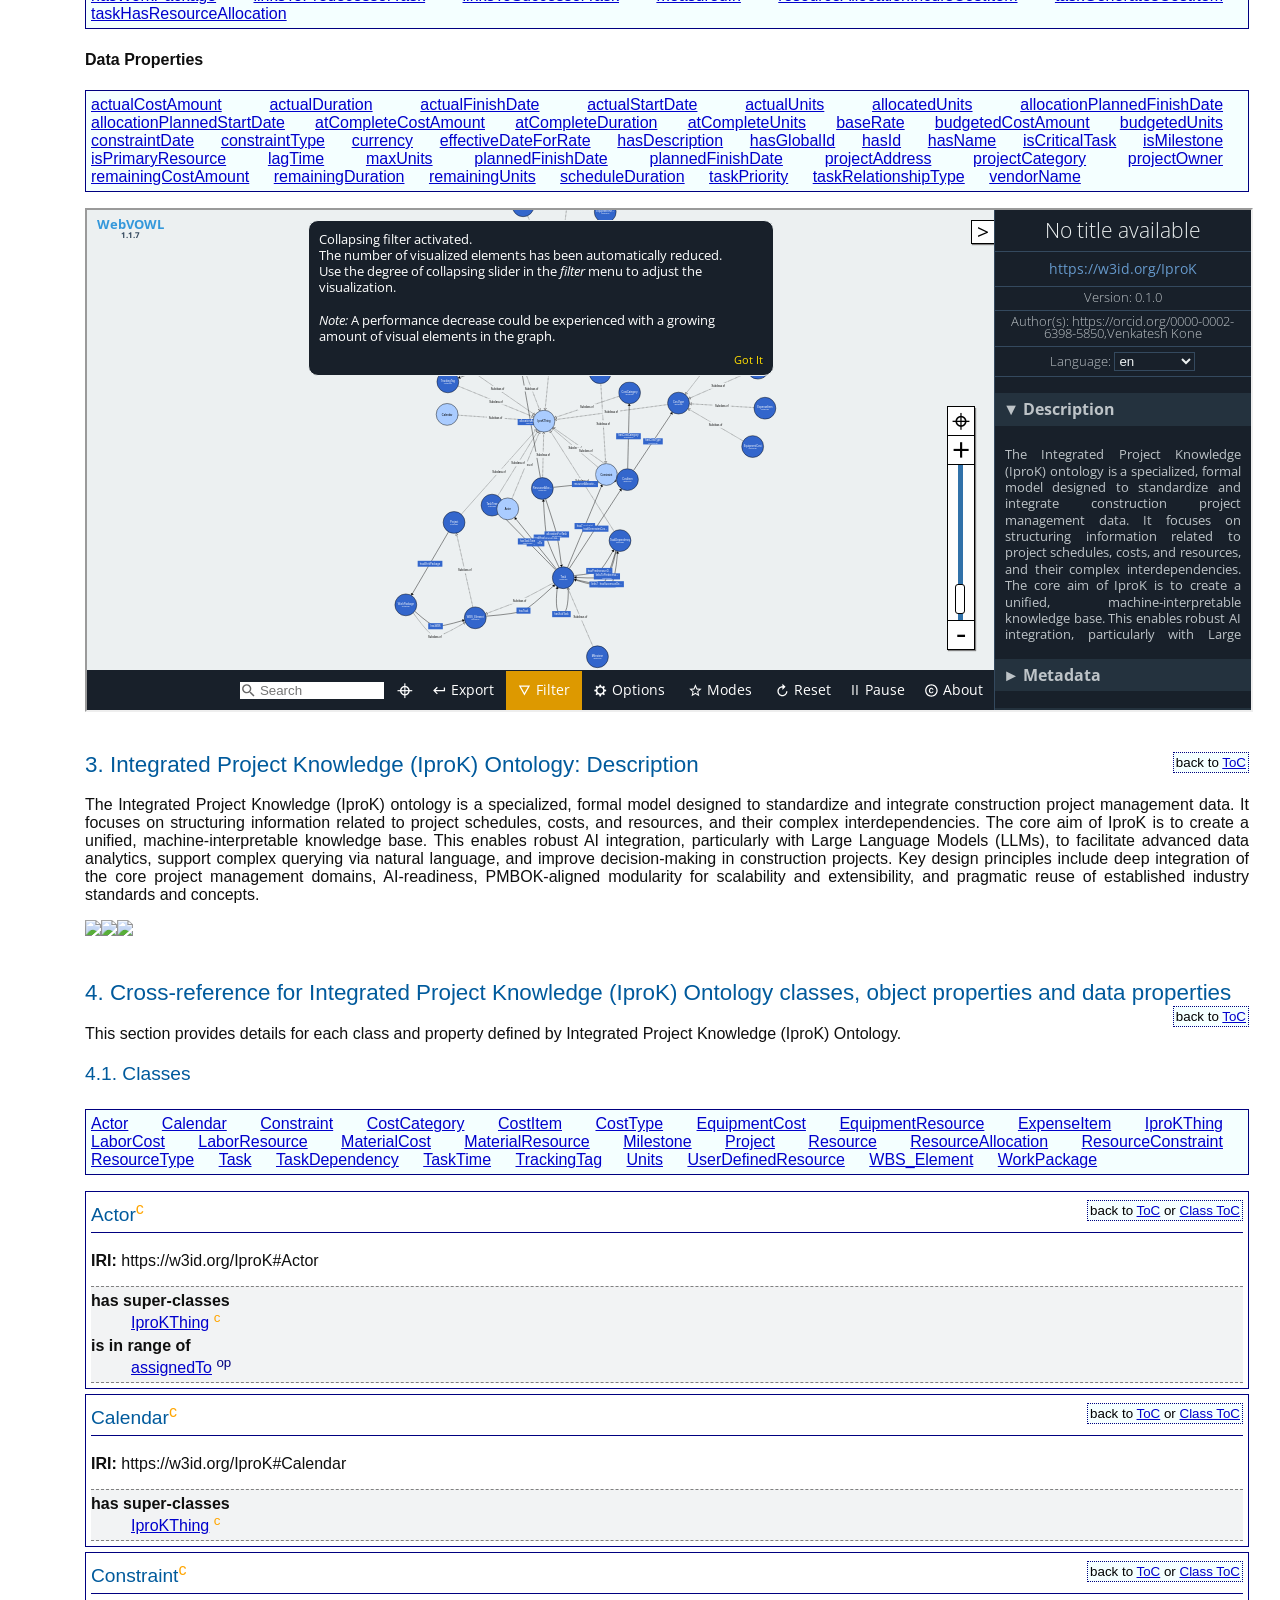
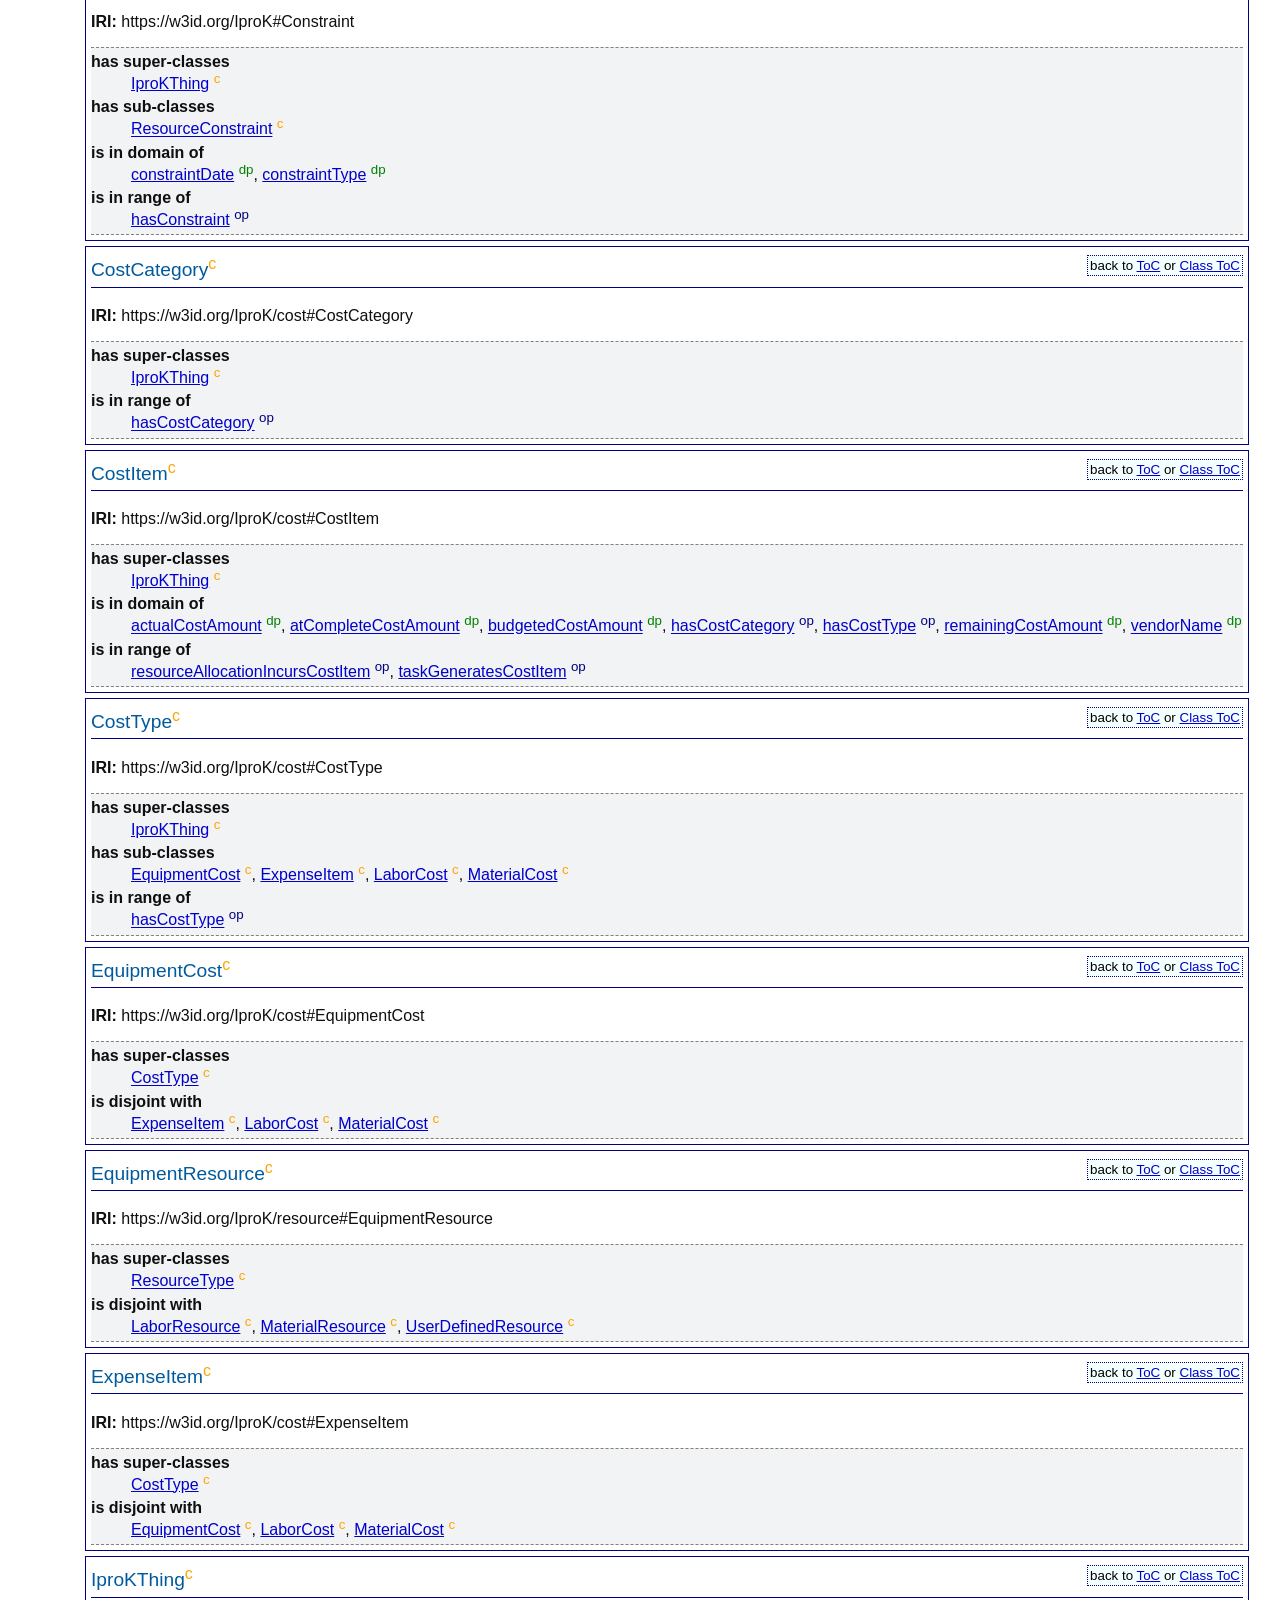
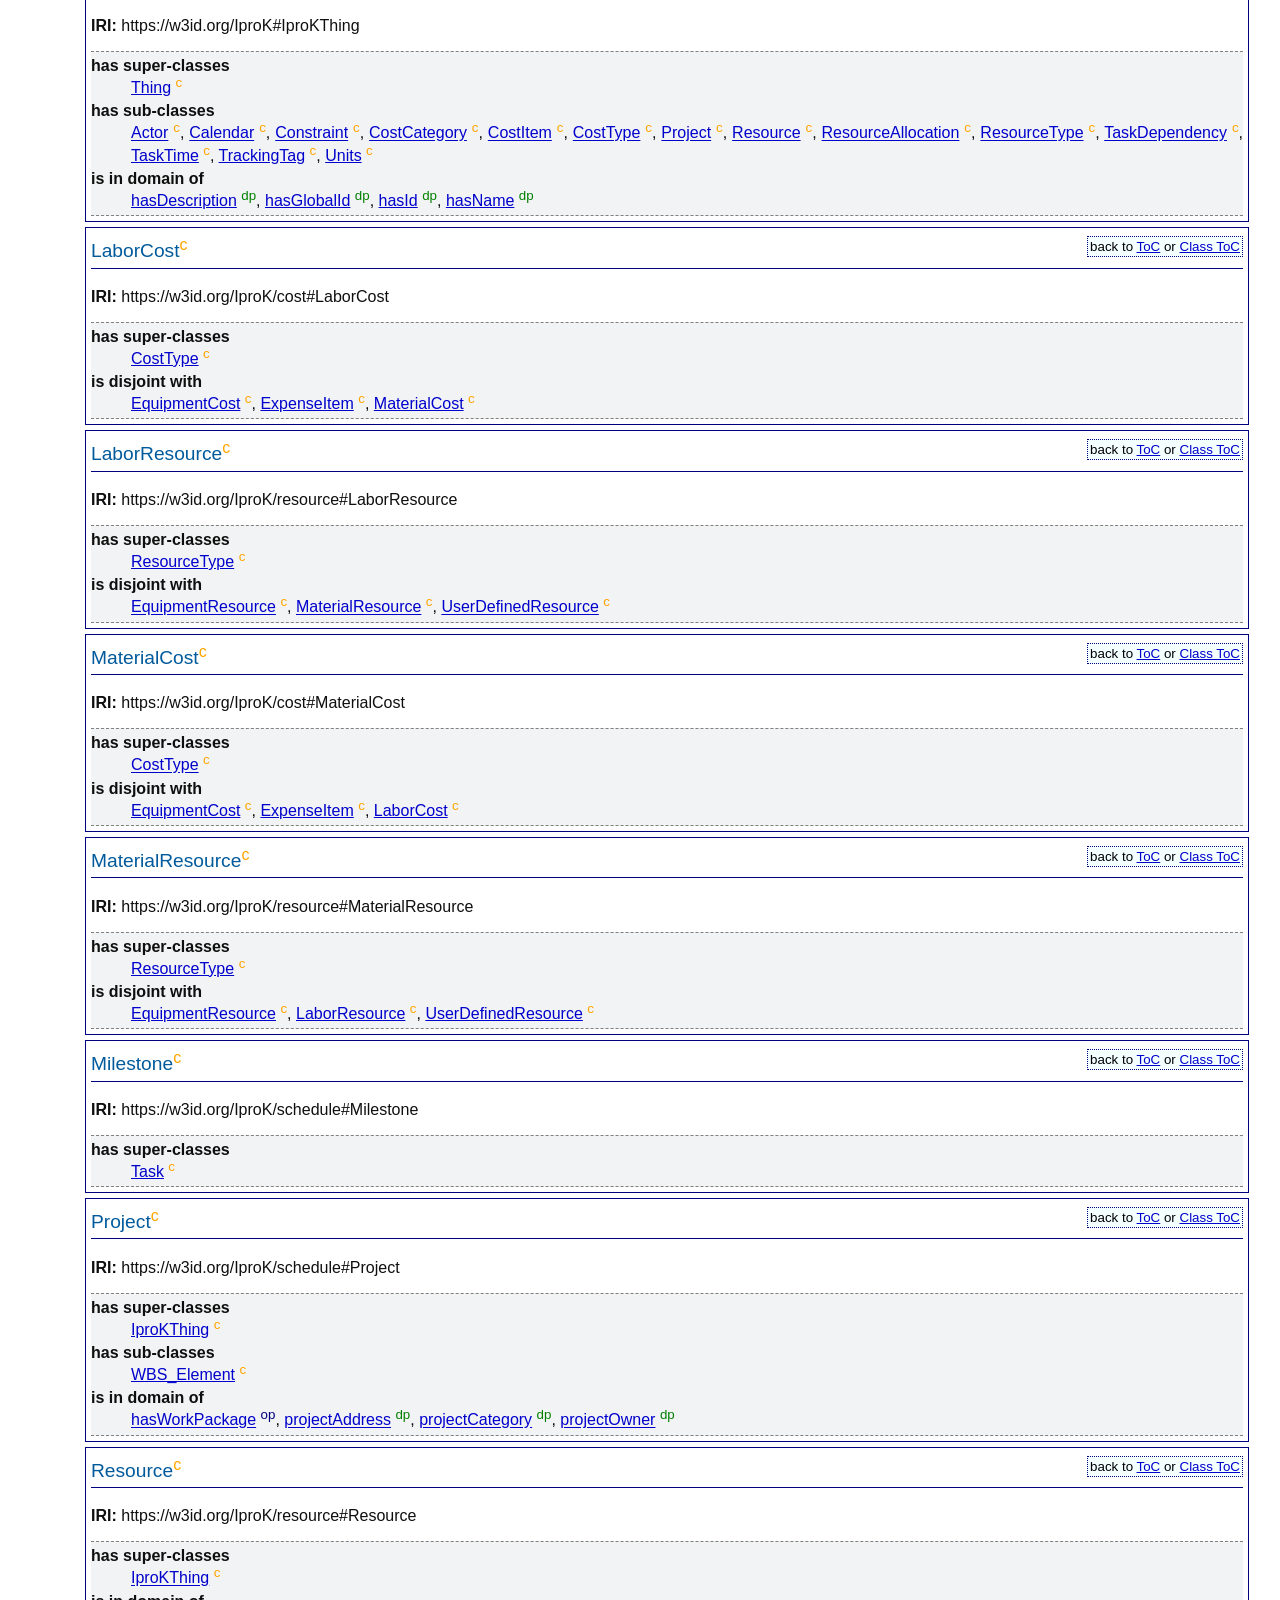
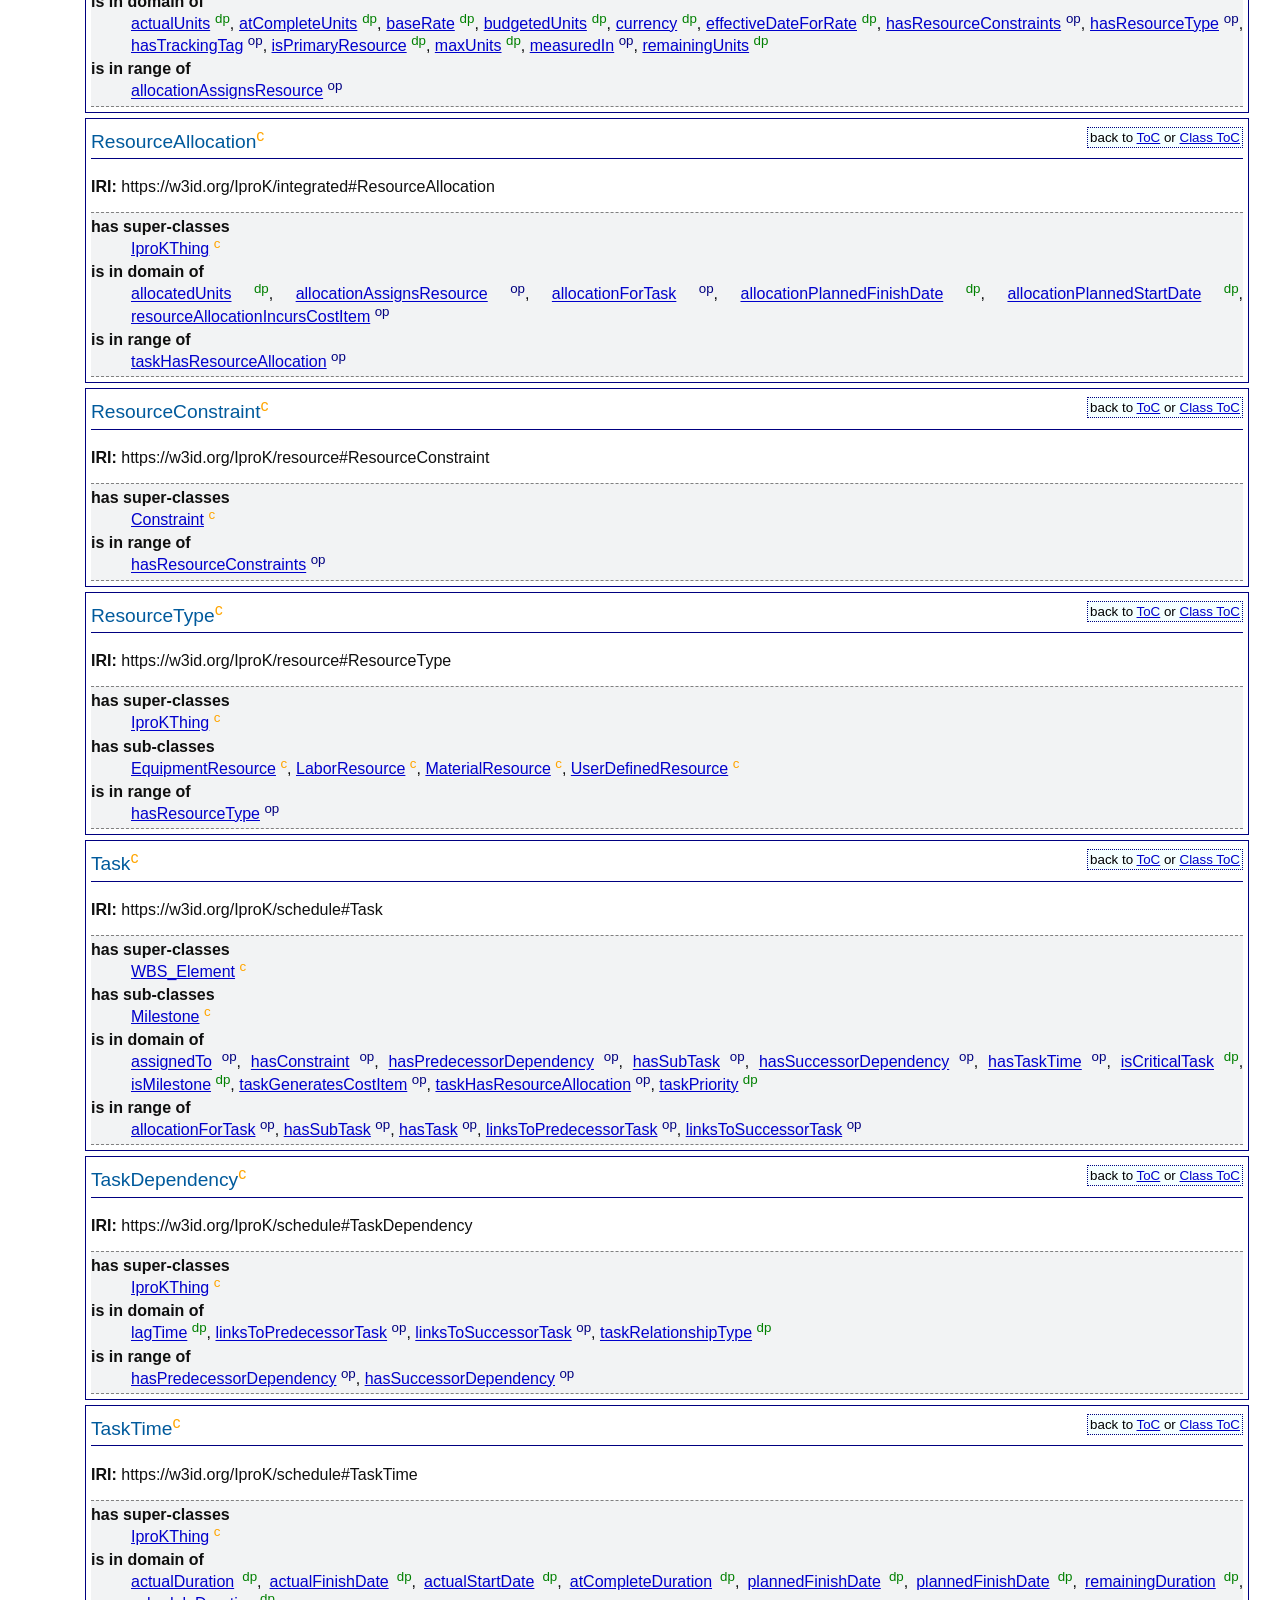
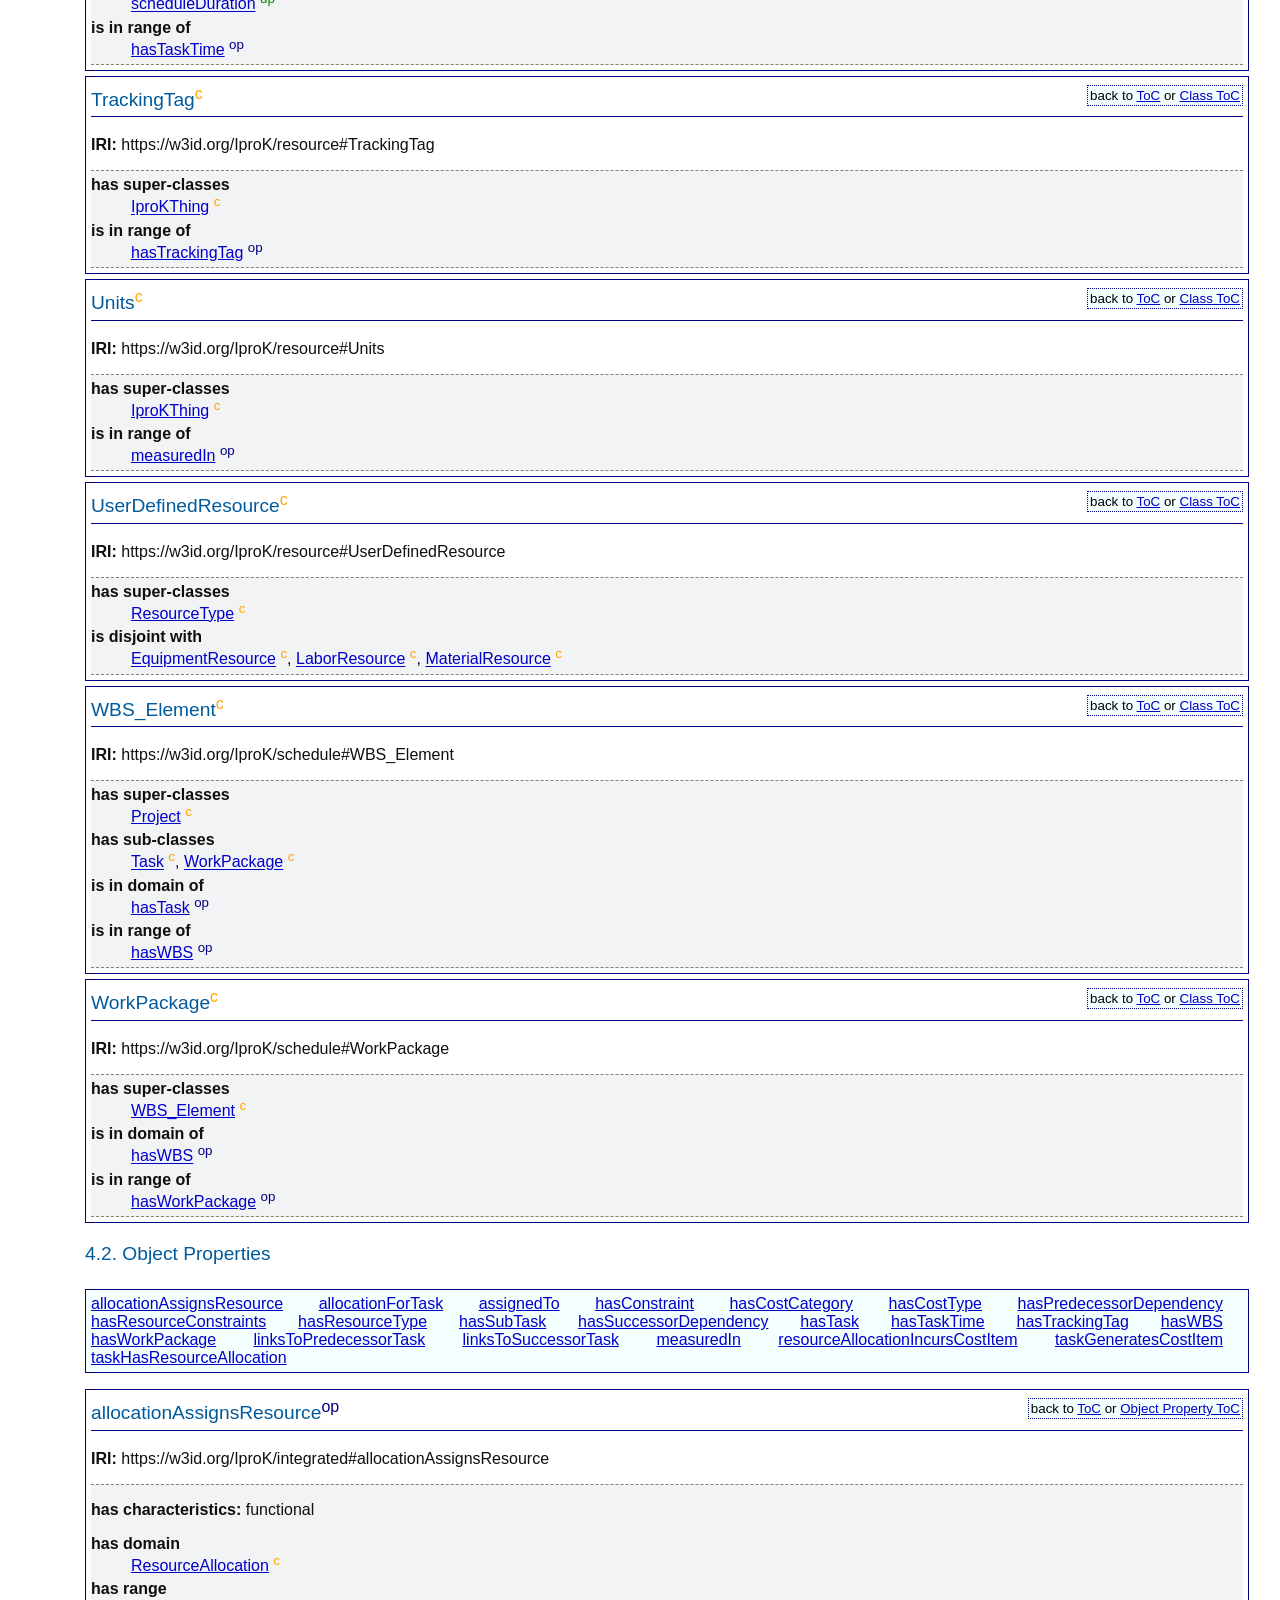
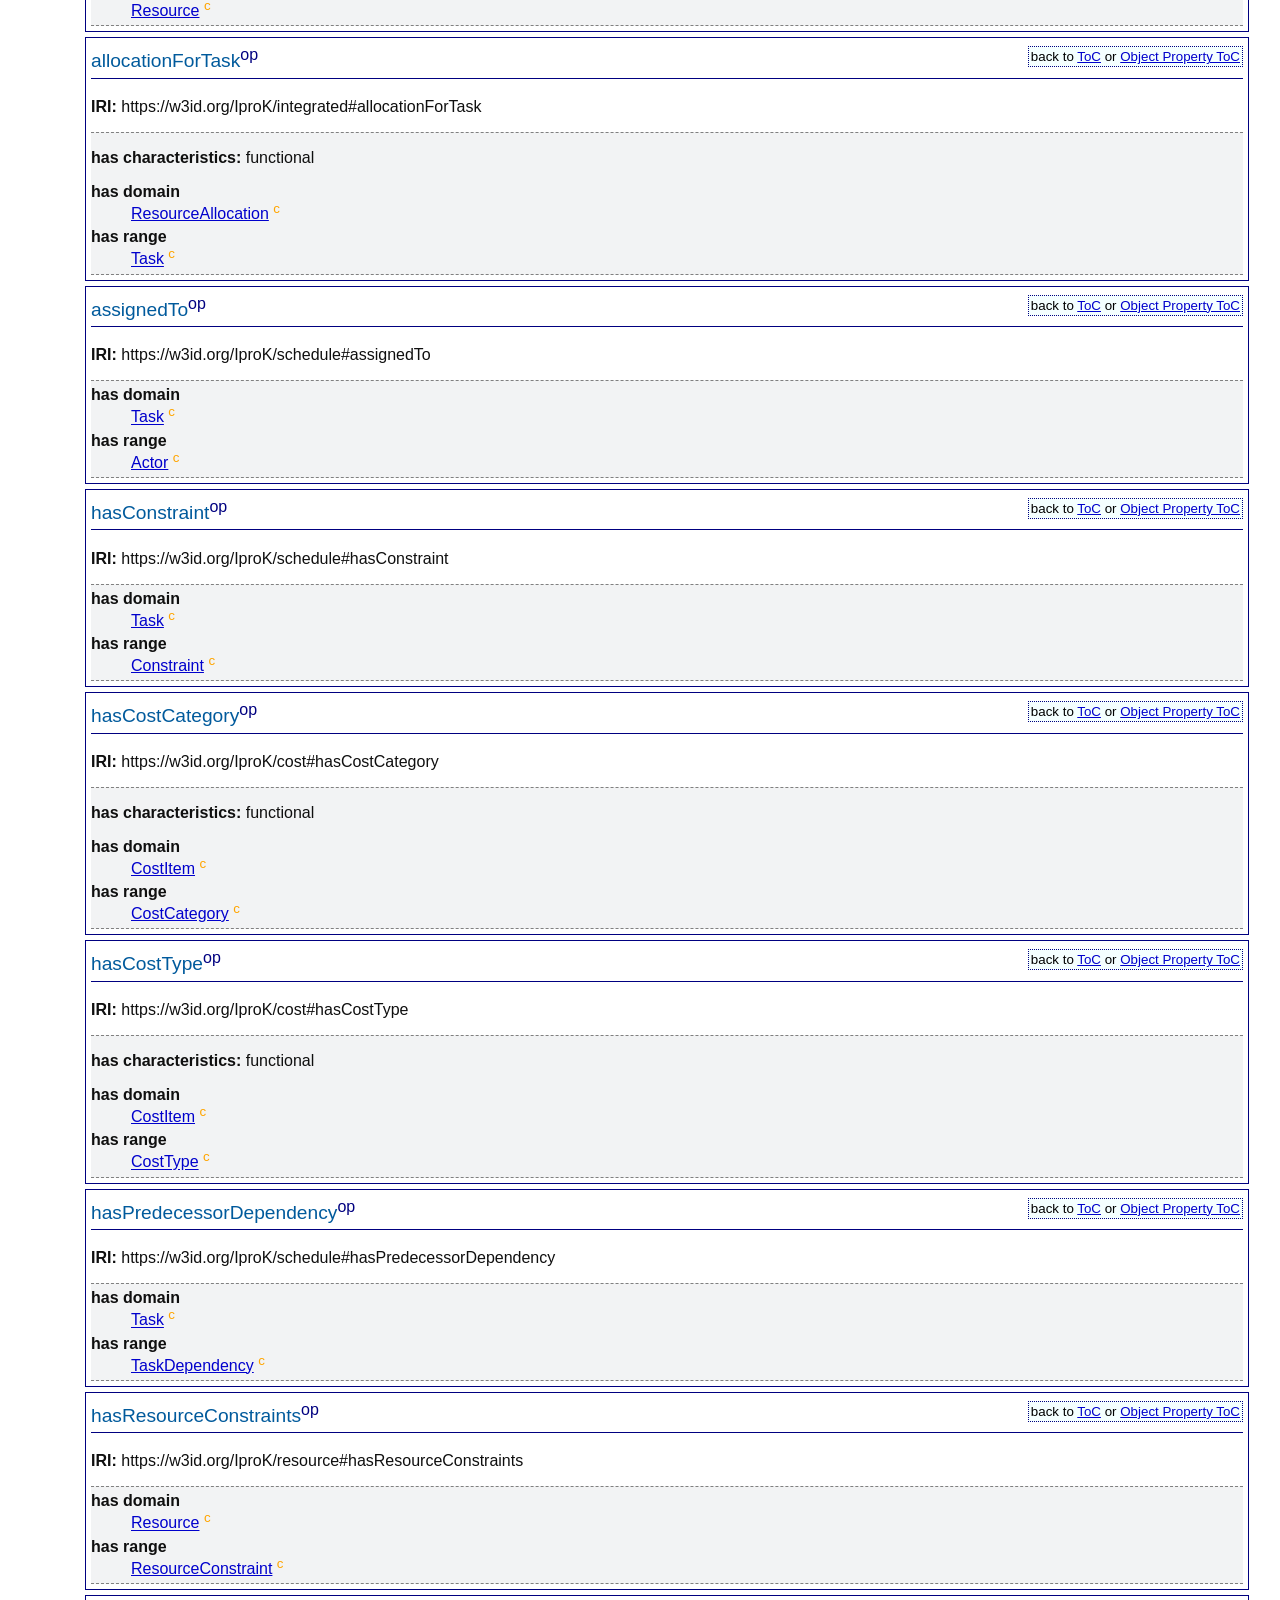
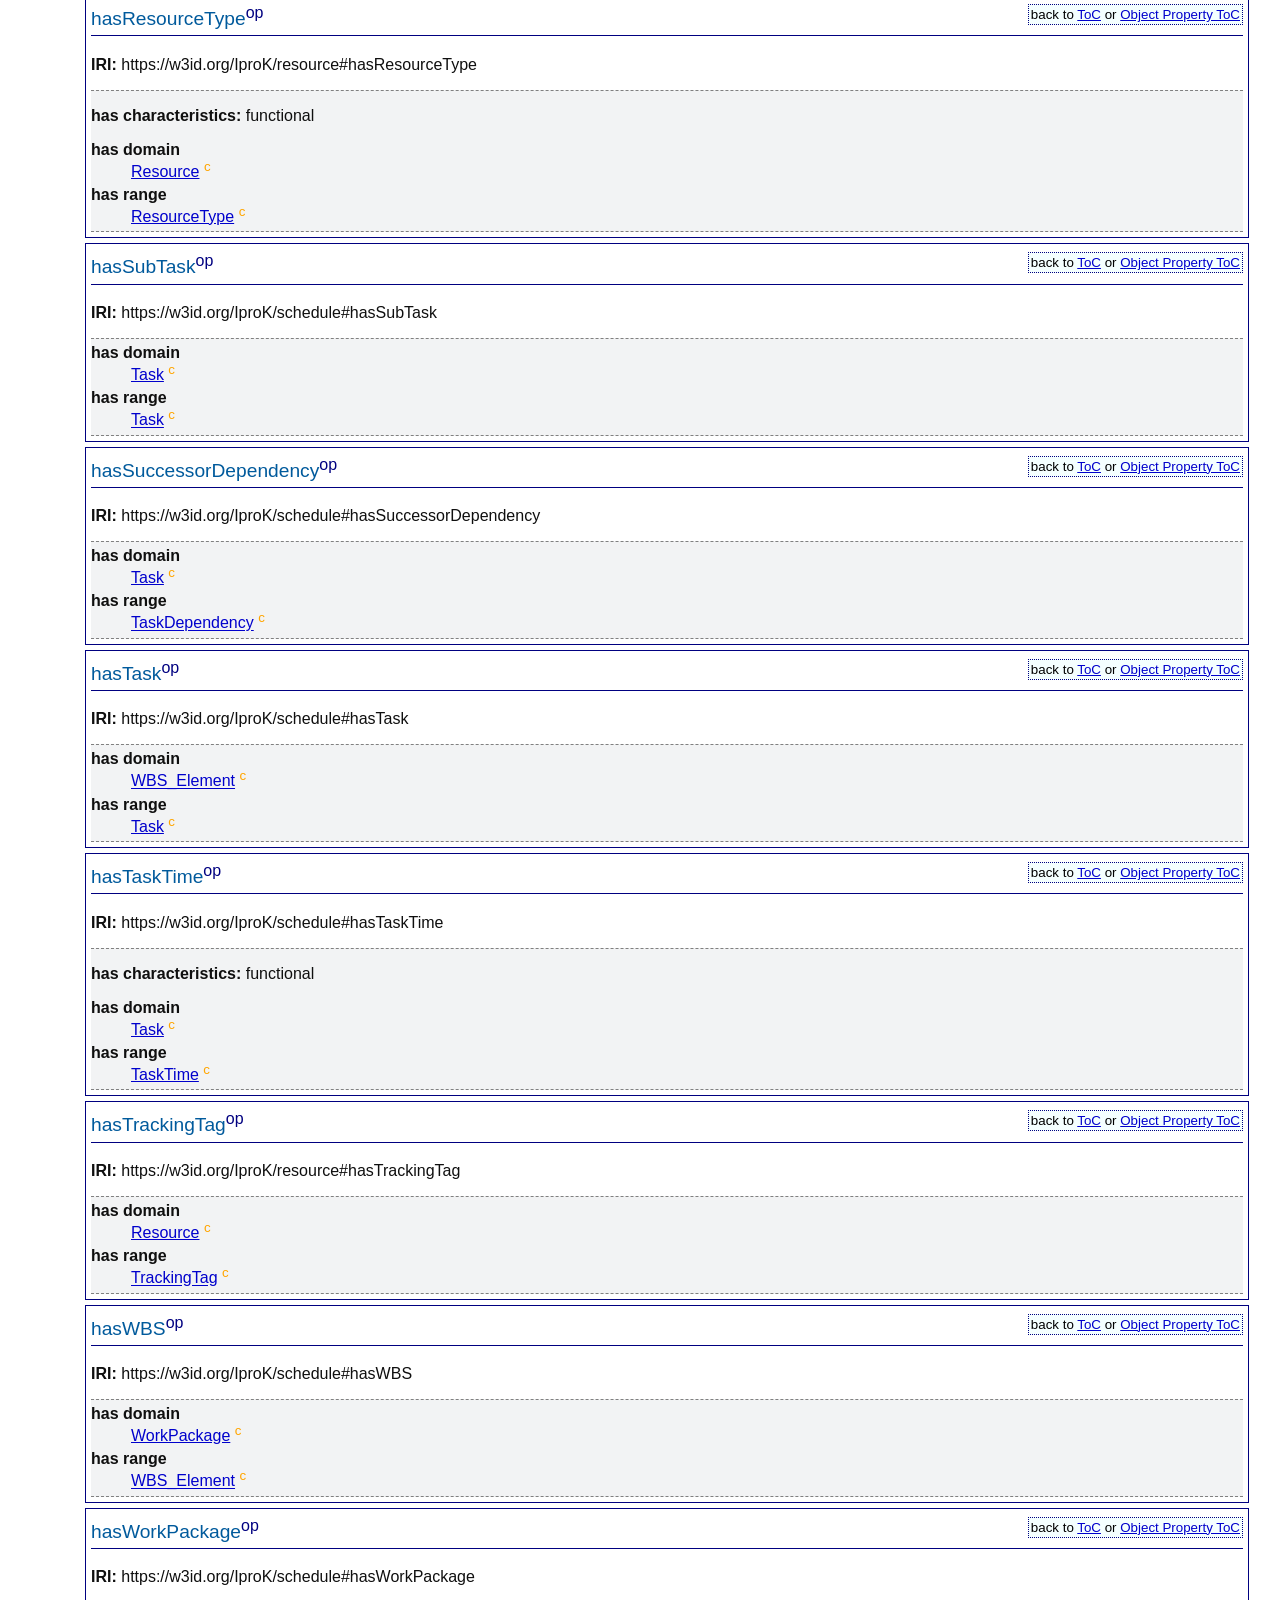
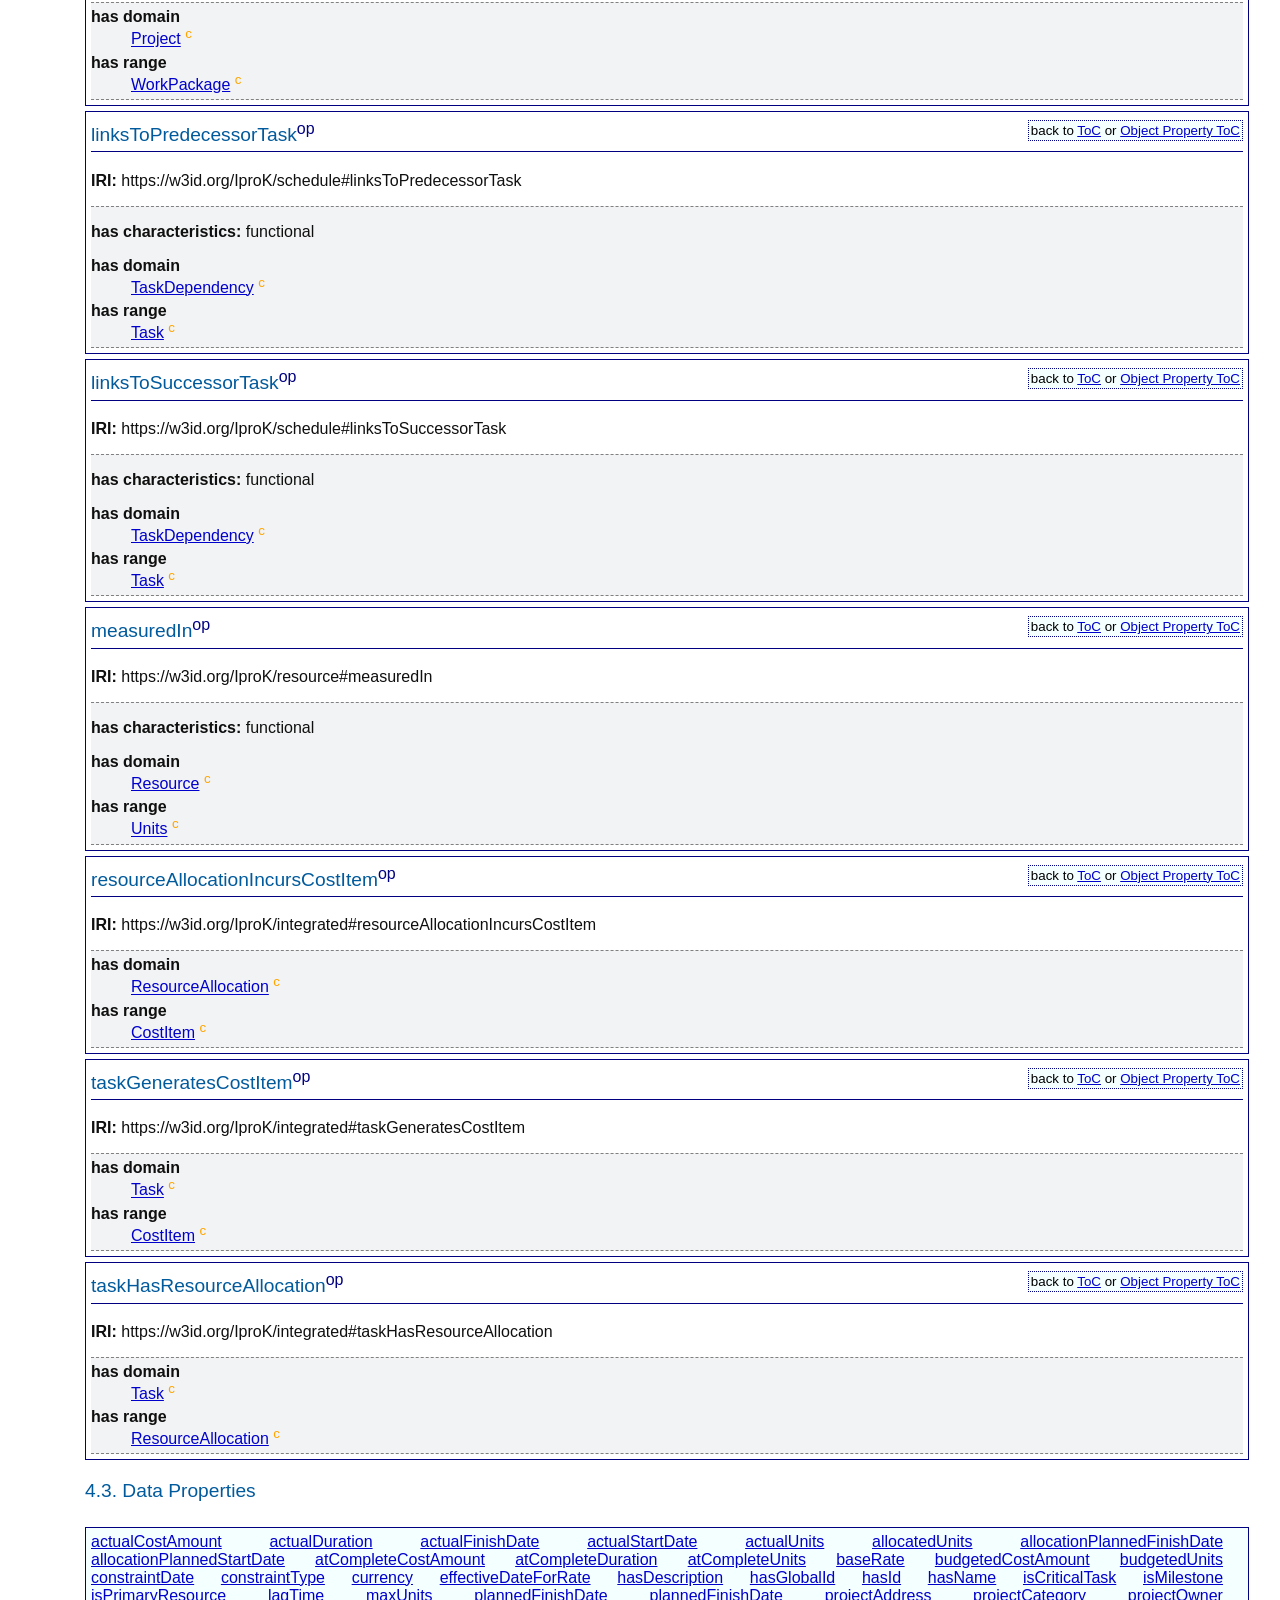
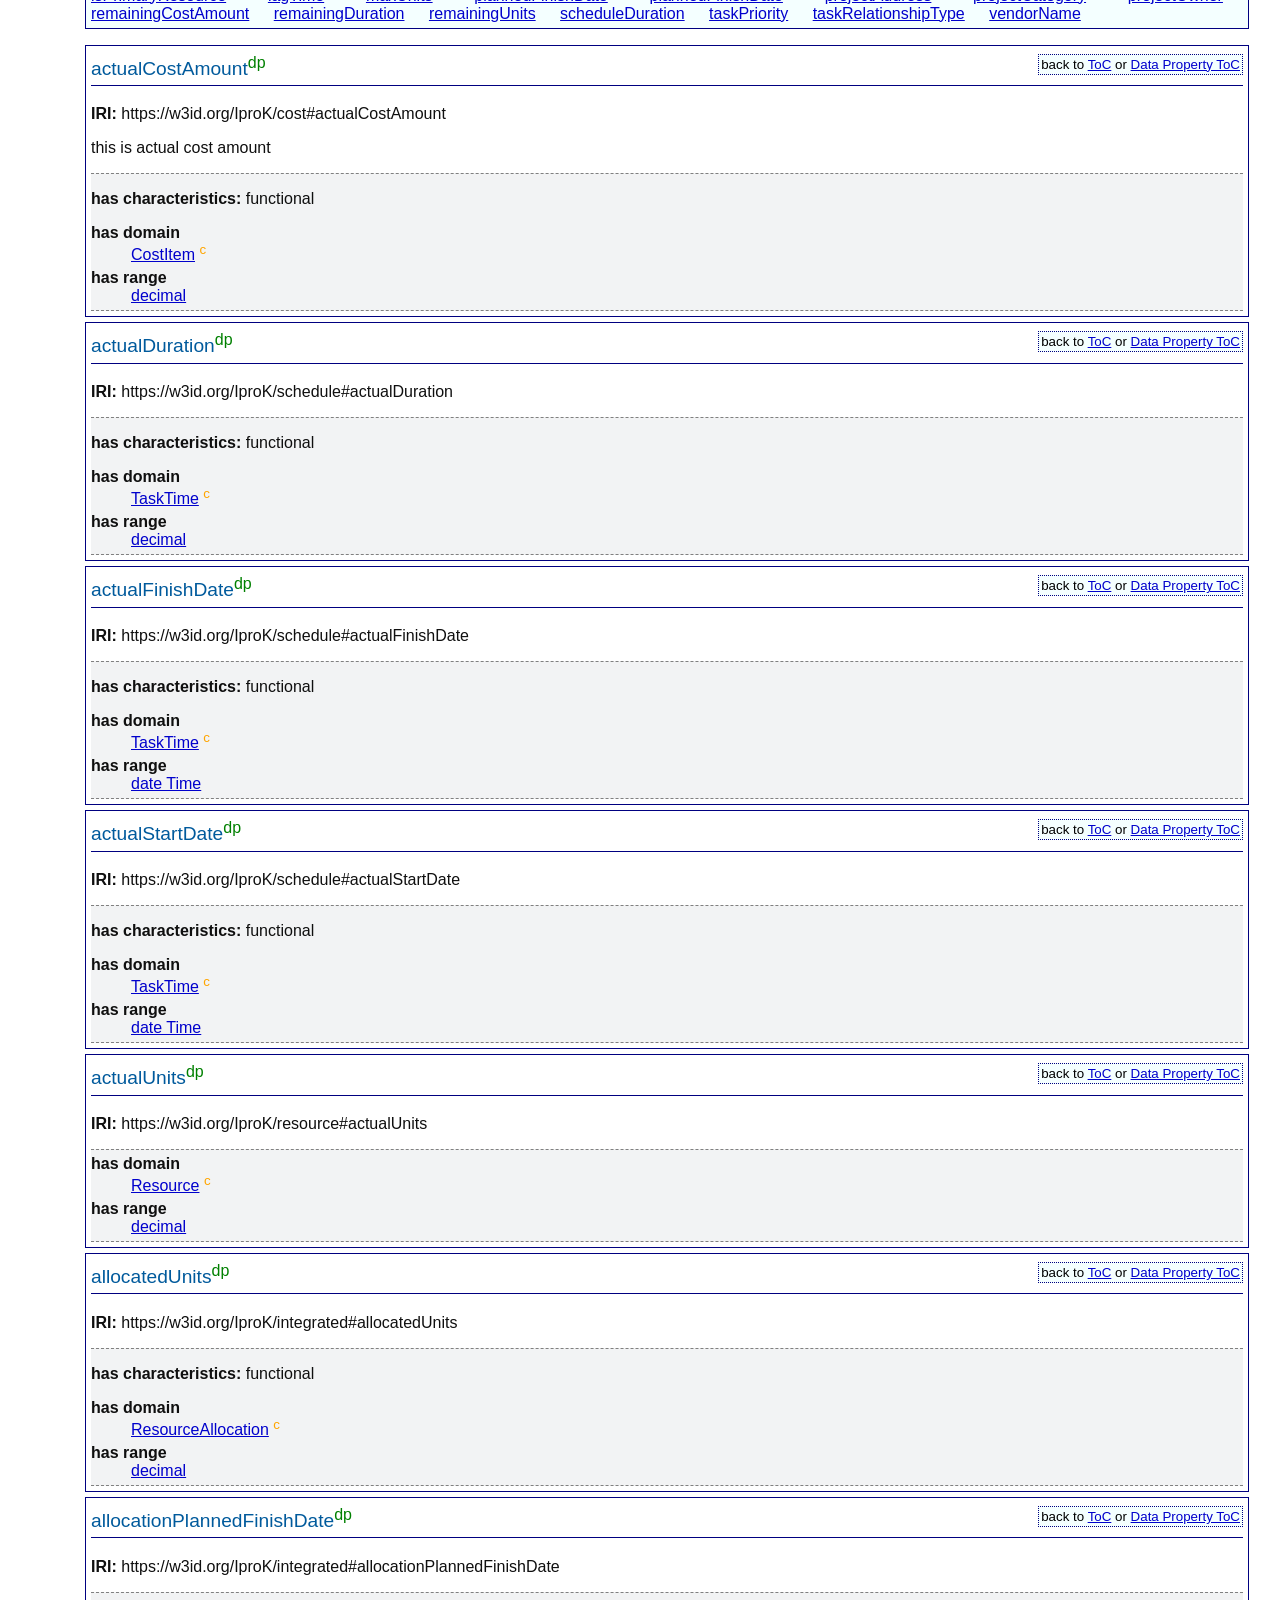
==== commit 139f825b: "Expose GitHub with author profile links on every screen size" ====
--- a/legacy.html
+++ b/legacy.html
@@ -69,7 +69,7 @@
 <div class="head">
 <div style="float:right">language <a href="index-en.html"><b>en</b></a> </div>
 <h1>Integrated Project Knowledge (IproK) Ontology</h1>
-<div class="author-credit" aria-label="Author and developer"><div class="author-credit-person"><span class="author-credit-role">Author &amp; developer</span><span class="author-credit-name">Venkatesh Kone</span></div><nav class="author-credit-links" aria-label="Author profiles"><a href="https://www.linkedin.com/in/venkatesh-kone-66149a13b/" target="_blank" rel="noopener noreferrer">LinkedIn <span aria-hidden="true">↗</span></a><a href="https://scholar.google.com/citations?user=0aKzihMAAAAJ&amp;hl=en" target="_blank" rel="noopener noreferrer">Google Scholar <span aria-hidden="true">↗</span></a></nav></div>
+<div class="author-credit" aria-label="Author and developer"><div class="author-credit-person"><span class="author-credit-role">Author &amp; developer</span><span class="author-credit-name">Venkatesh Kone</span></div><nav class="author-credit-links" aria-label="Author profiles"><a href="https://github.com/konevenkatesh/iprok-explorer" target="_blank" rel="noopener noreferrer">GitHub <span aria-hidden="true">↗</span></a><a href="https://www.linkedin.com/in/venkatesh-kone-66149a13b/" target="_blank" rel="noopener noreferrer">LinkedIn <span aria-hidden="true">↗</span></a><a href="https://scholar.google.com/citations?user=0aKzihMAAAAJ&amp;hl=en" target="_blank" rel="noopener noreferrer">Google Scholar <span aria-hidden="true">↗</span></a></nav></div>
 <h2>Release: 25-05-2025</h2>
 
 
--- a/assets/author.css
+++ b/assets/author.css
@@ -9,3 +9,5 @@
 .author-credit a:focus-visible{outline:2px solid var(--accent,#326b55);outline-offset:4px;border-radius:2px}
 @media(prefers-color-scheme:dark){.head .author-credit{color:#e0e9e4}.head .author-credit-role{color:#acbbb3}.head .author-credit-links{border-color:#50635a}.head .author-credit-links a{color:#a8d7bf}}
 @media(max-width:480px){.author-credit{gap:10px 18px}.author-credit .author-credit-links{padding-left:15px;gap:12px}.author-credit .author-credit-links a{display:inline-flex!important}}
+
+@media(max-width:600px){.author-credit{align-items:flex-start}.author-credit .author-credit-links{border-left:0;padding-left:0;width:100%;gap:18px}.author-credit .author-credit-links a{display:inline-flex!important}}
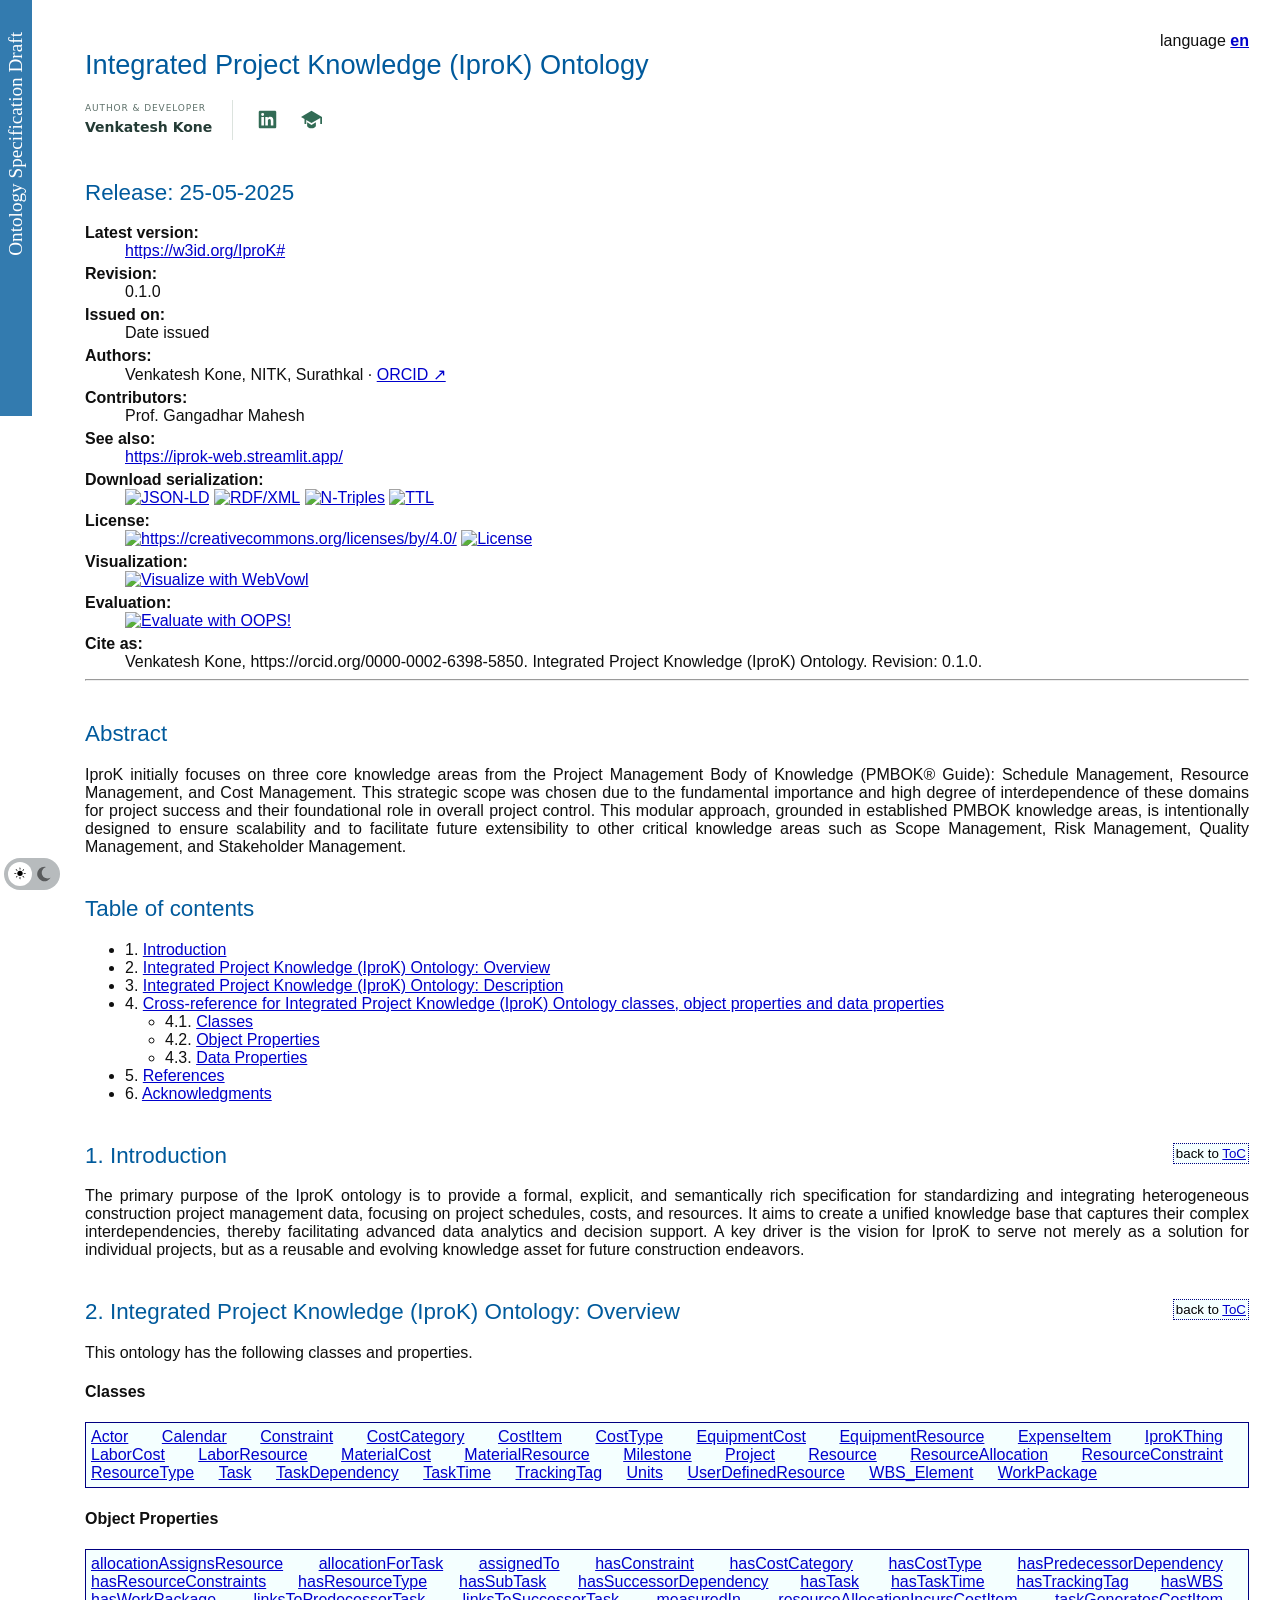
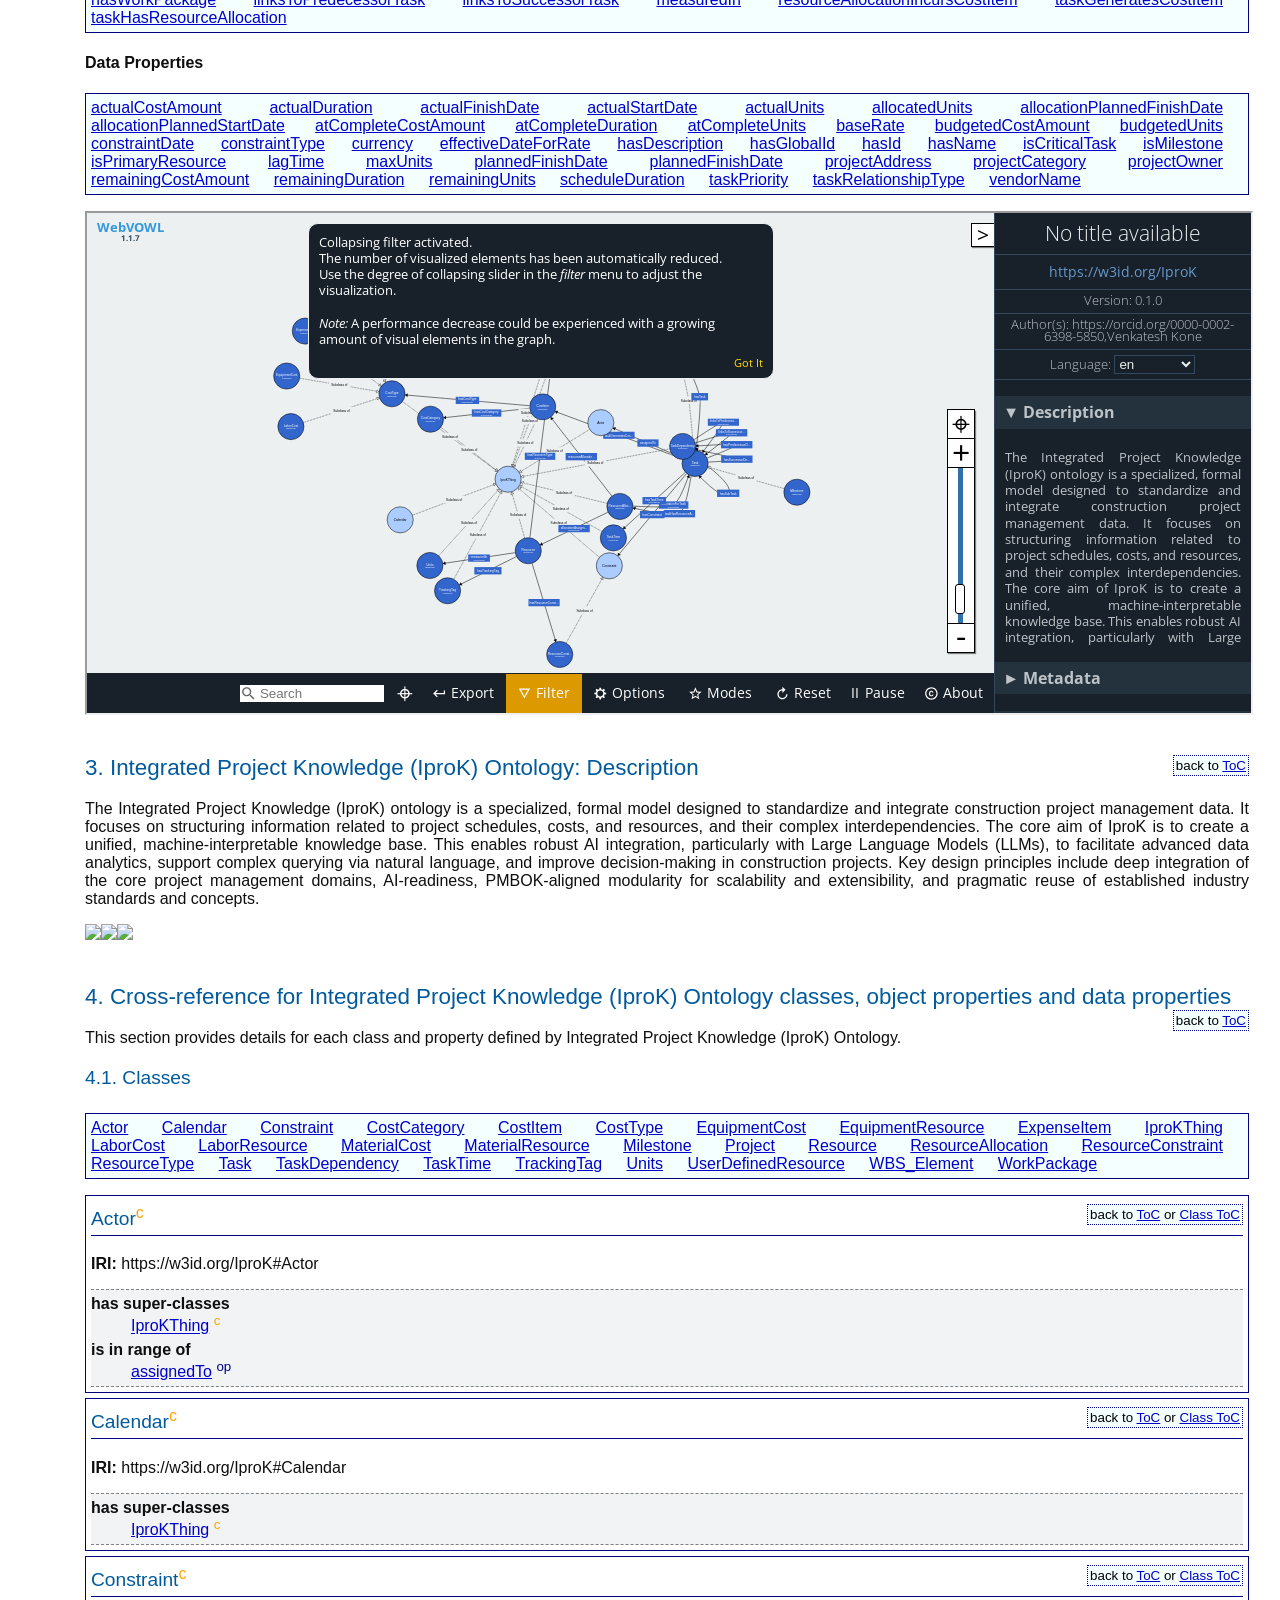
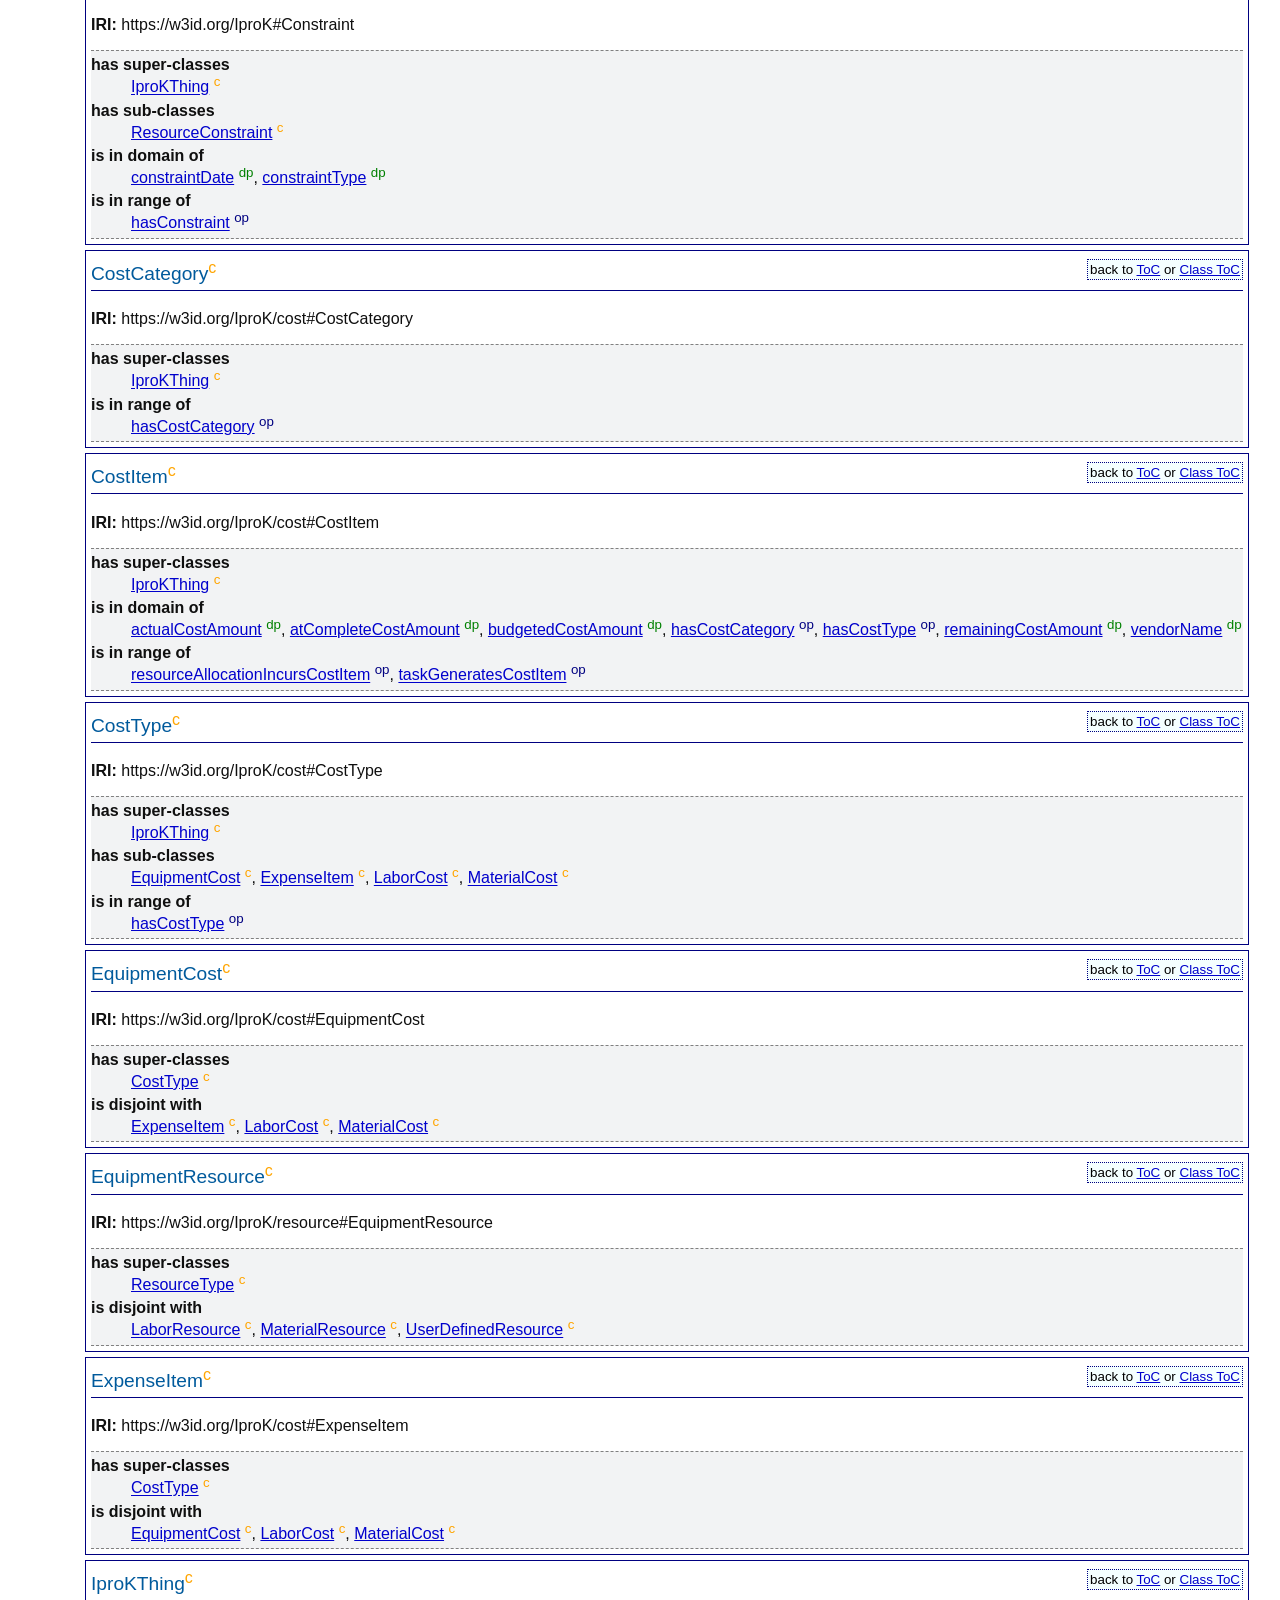
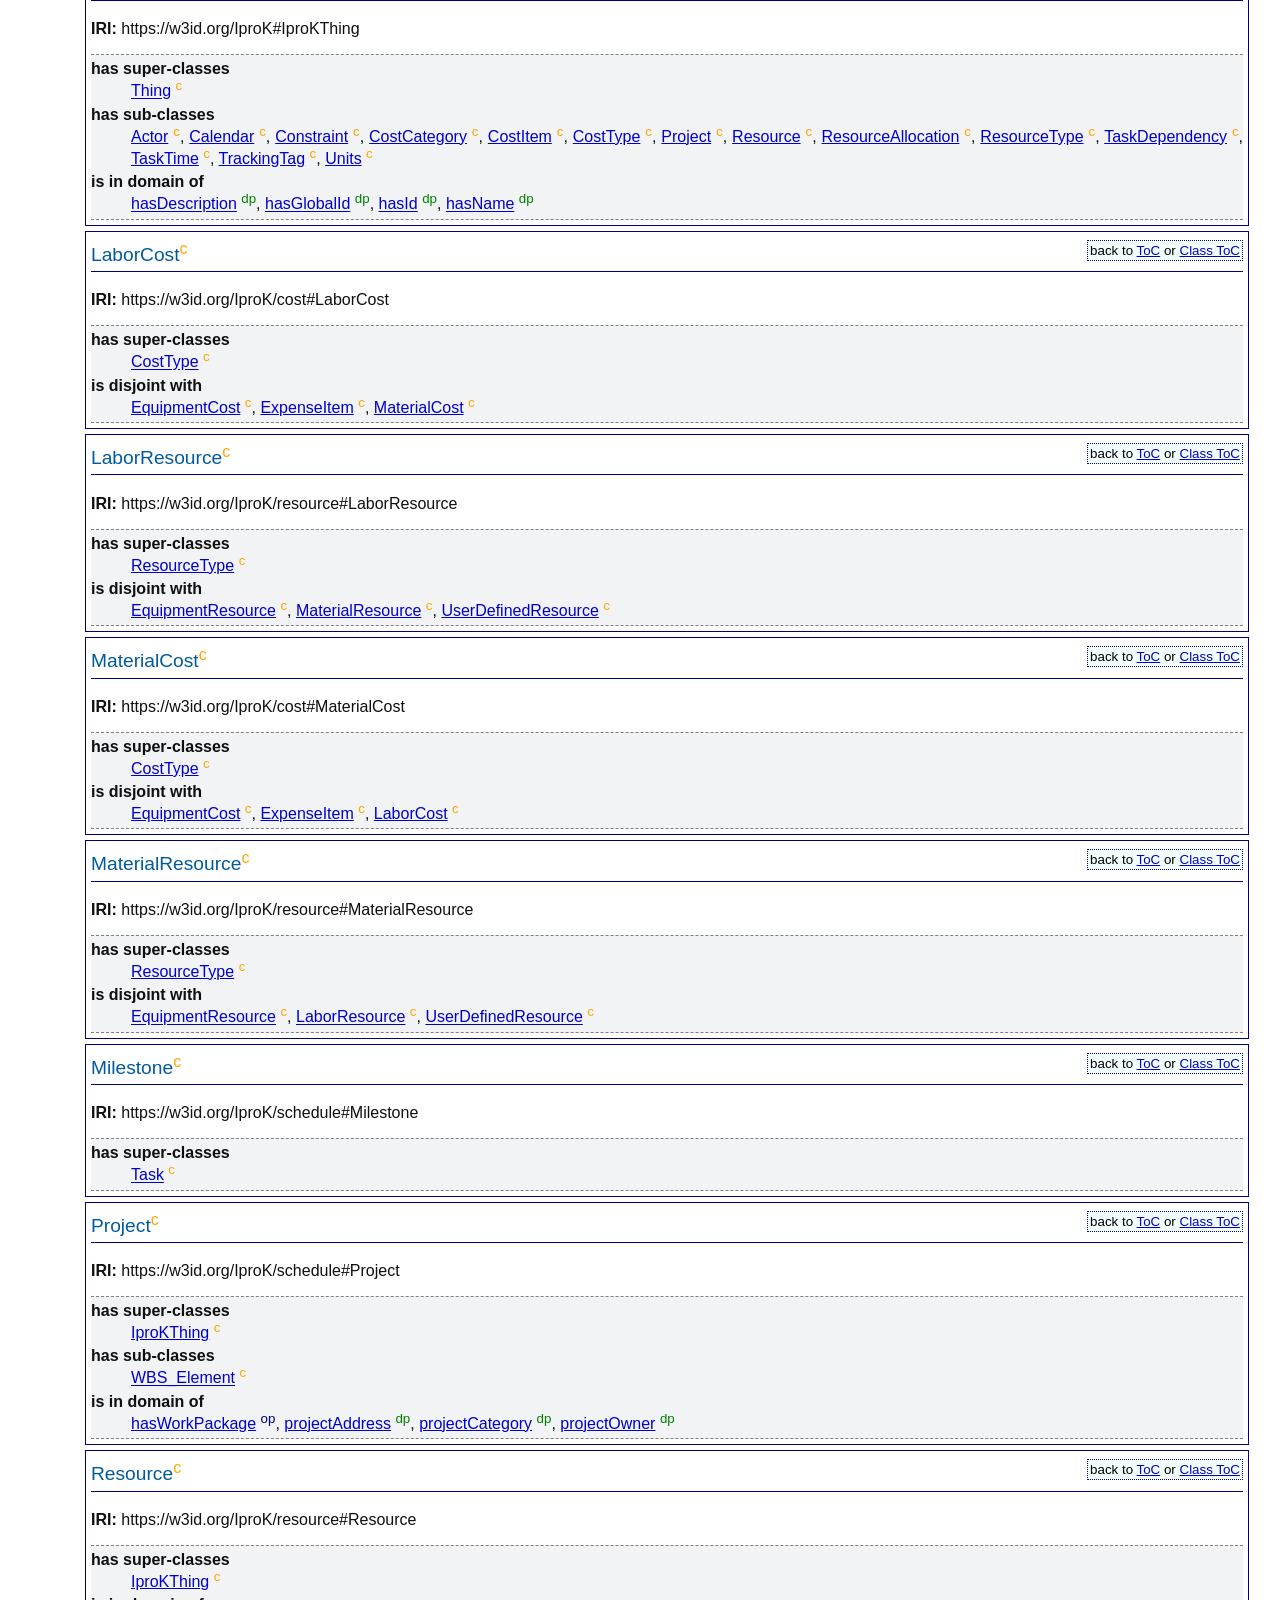
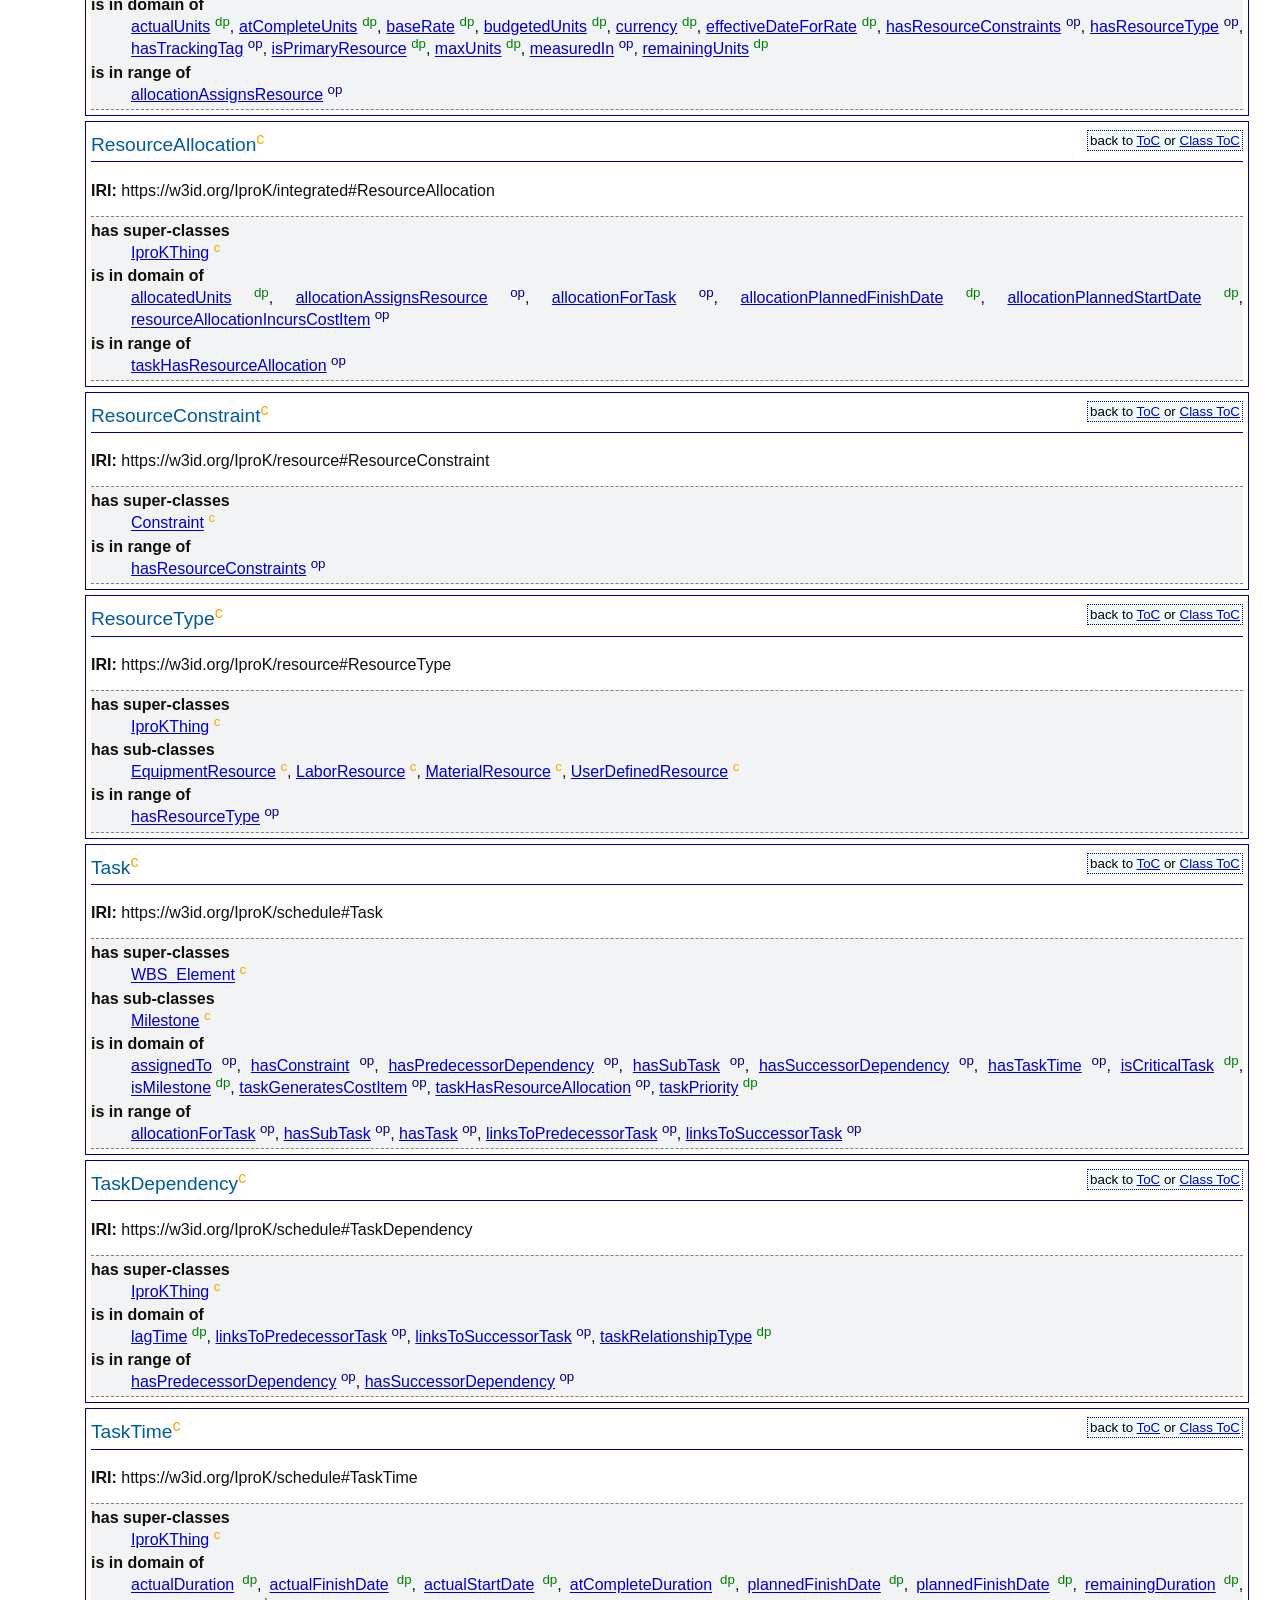
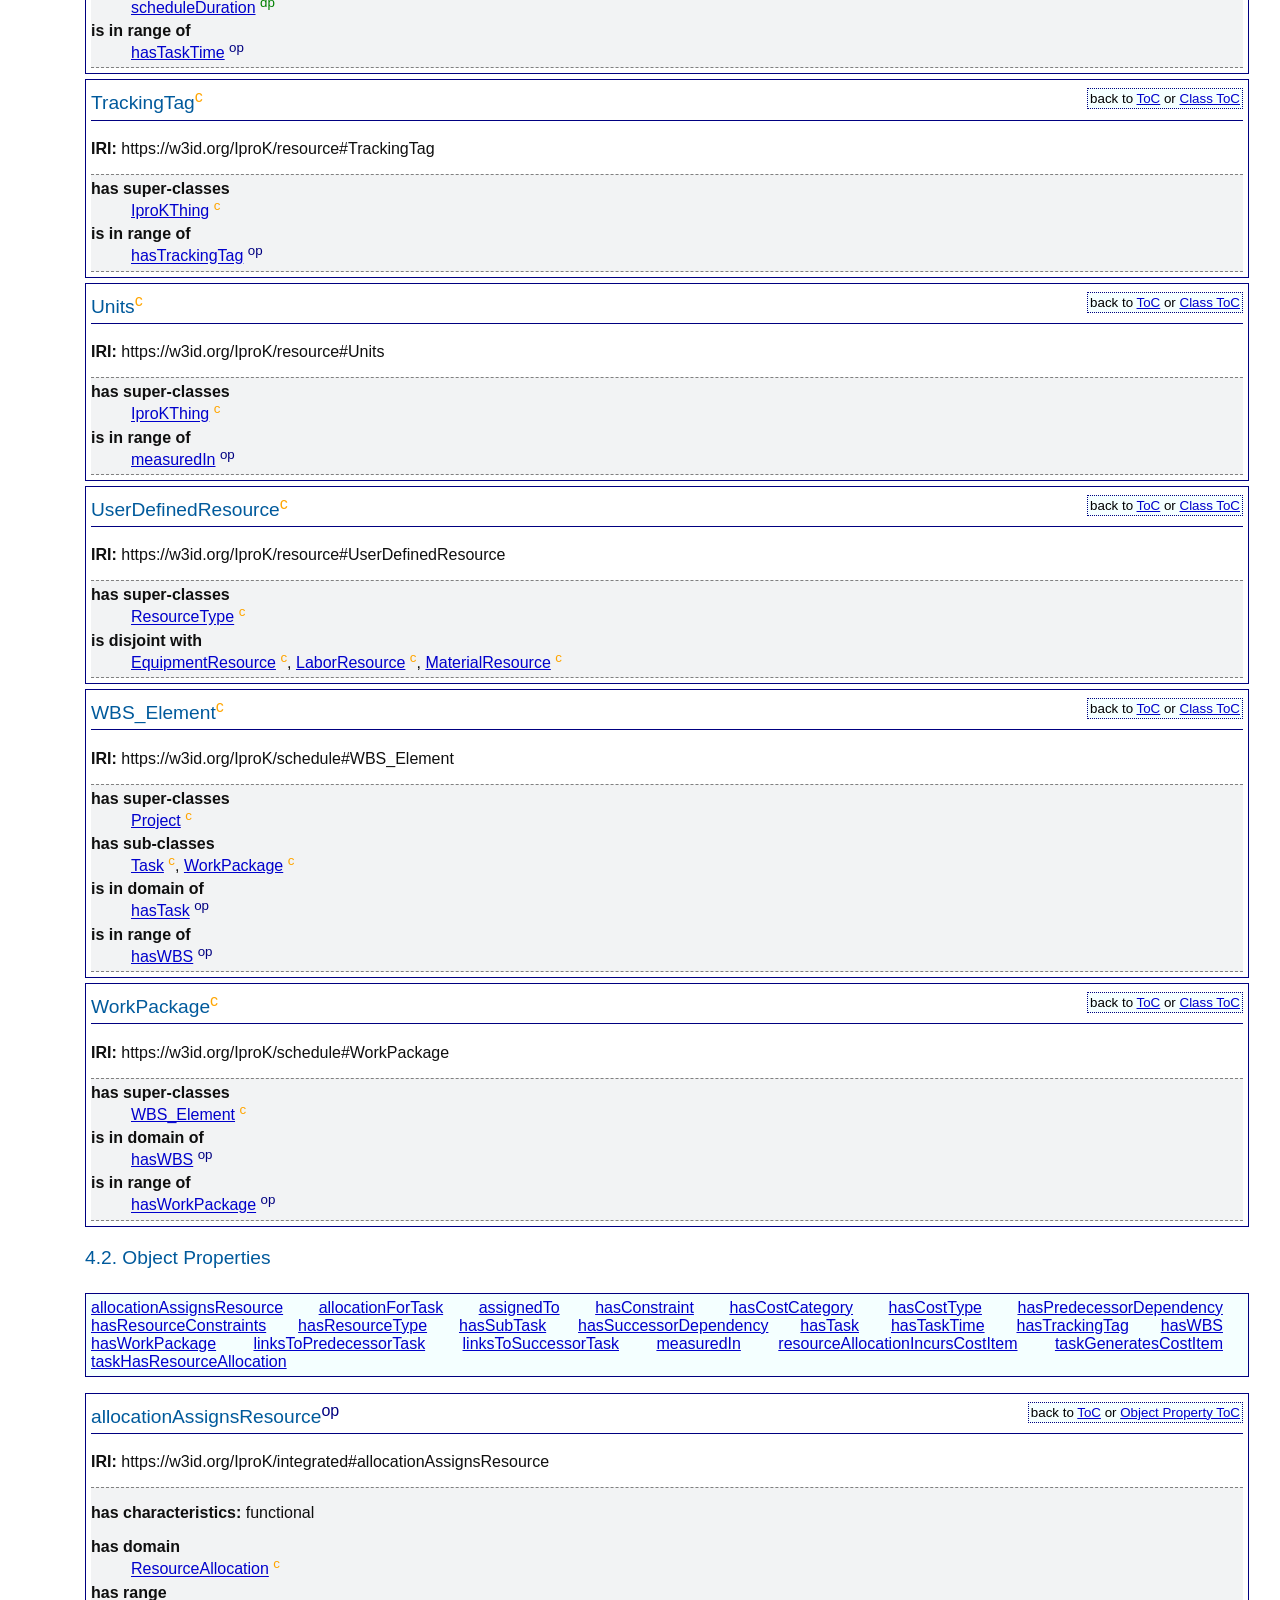
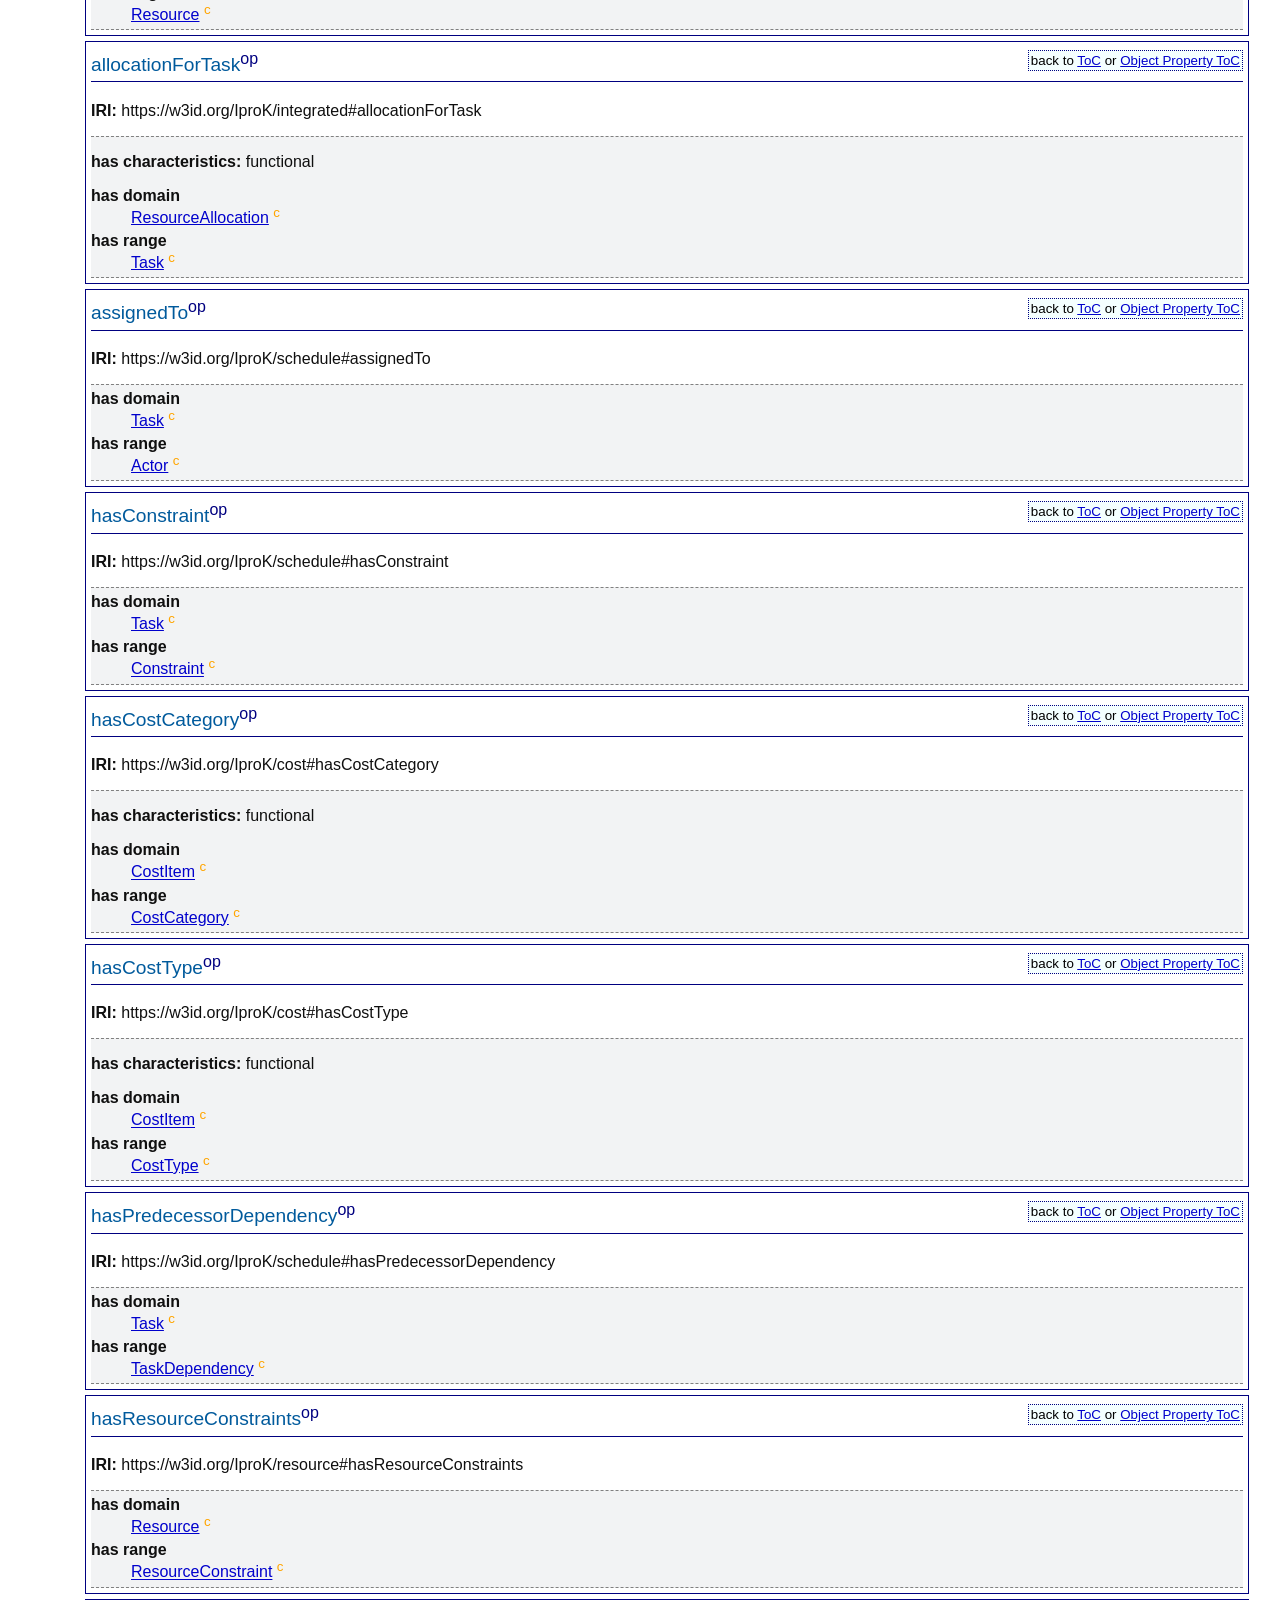
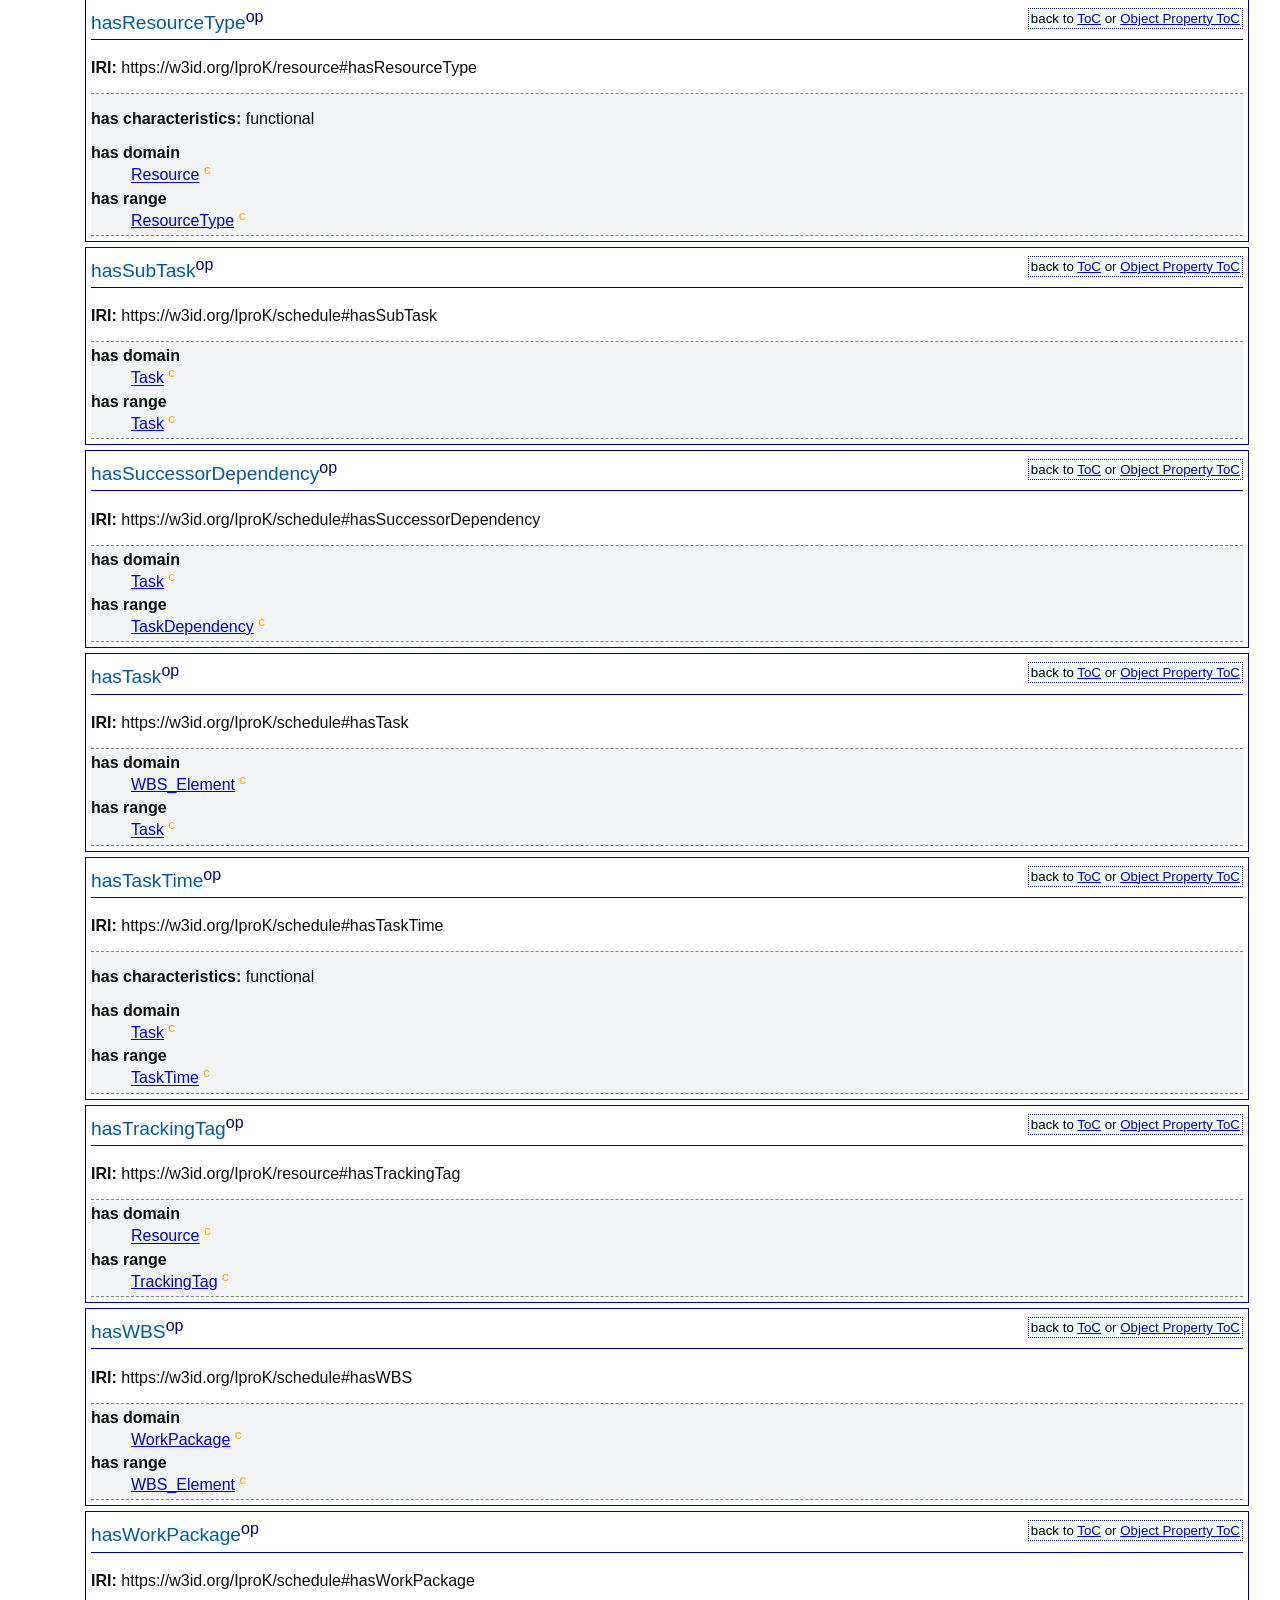
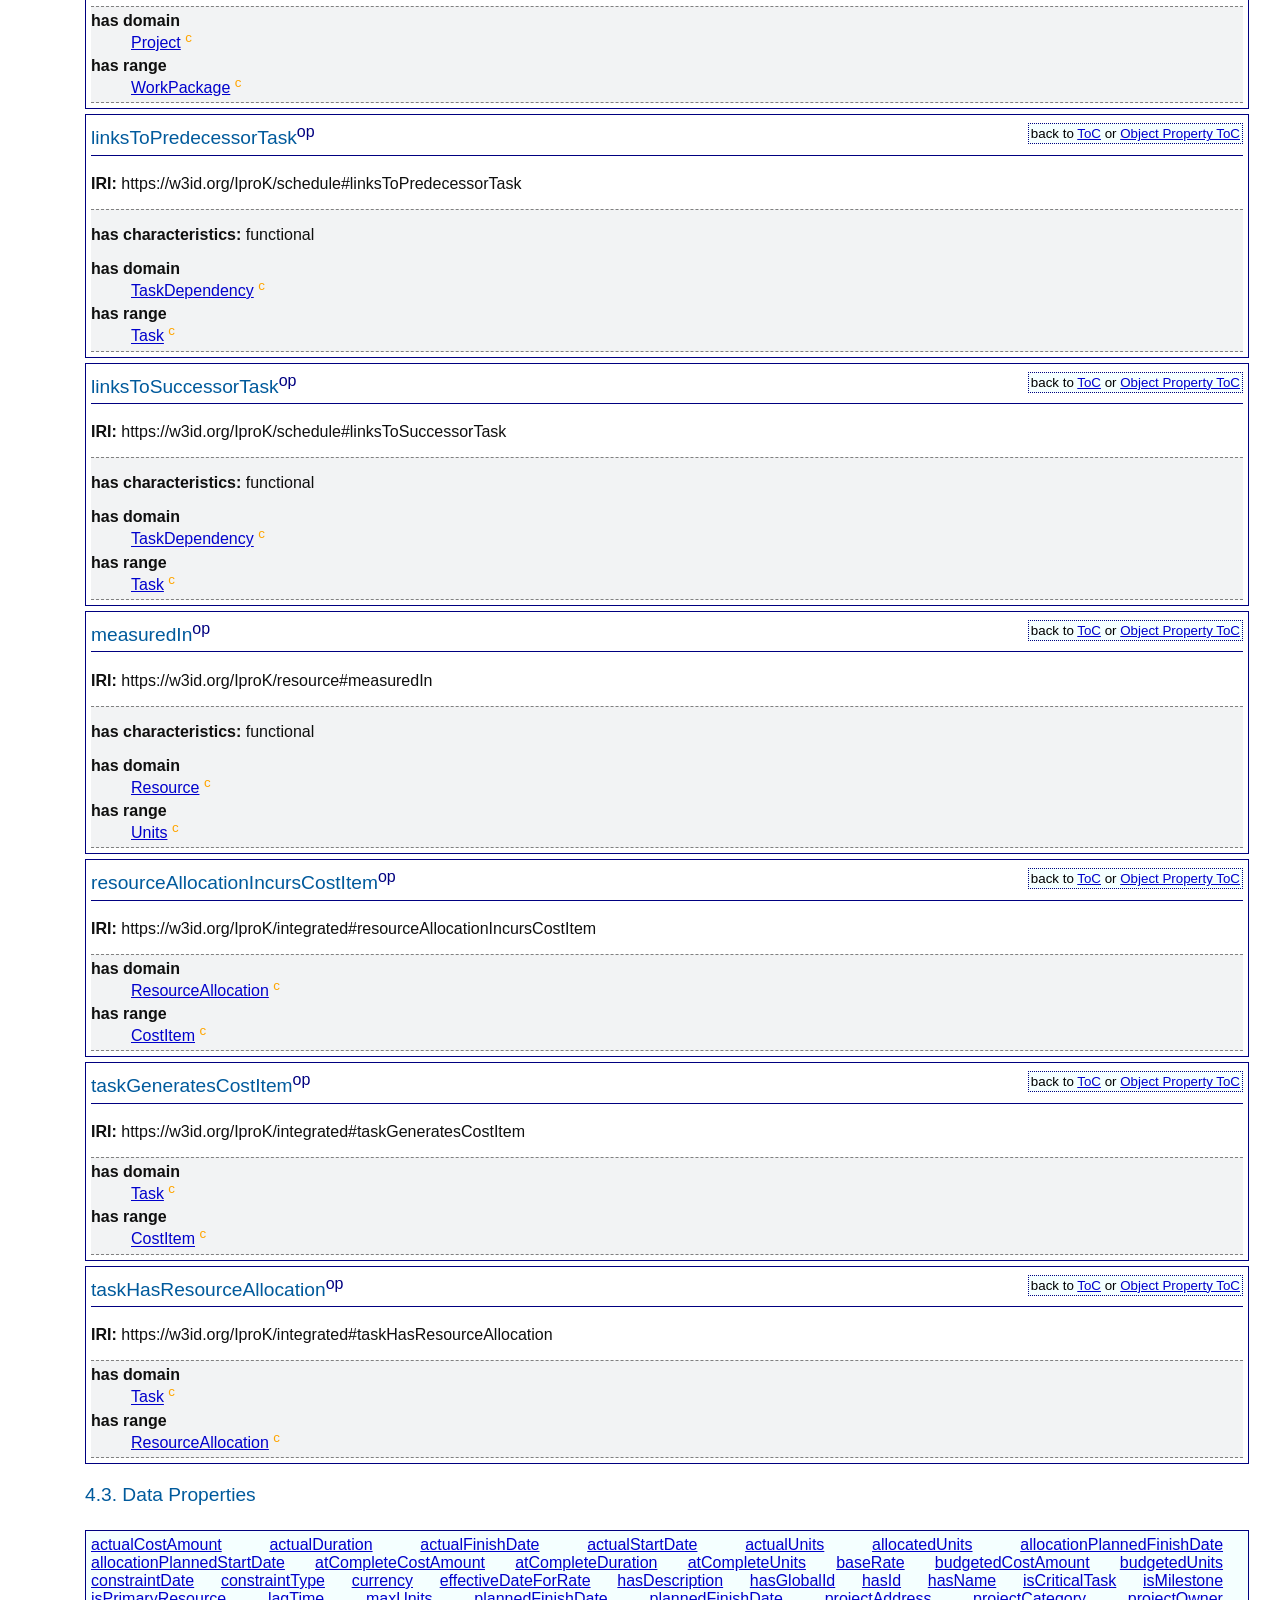
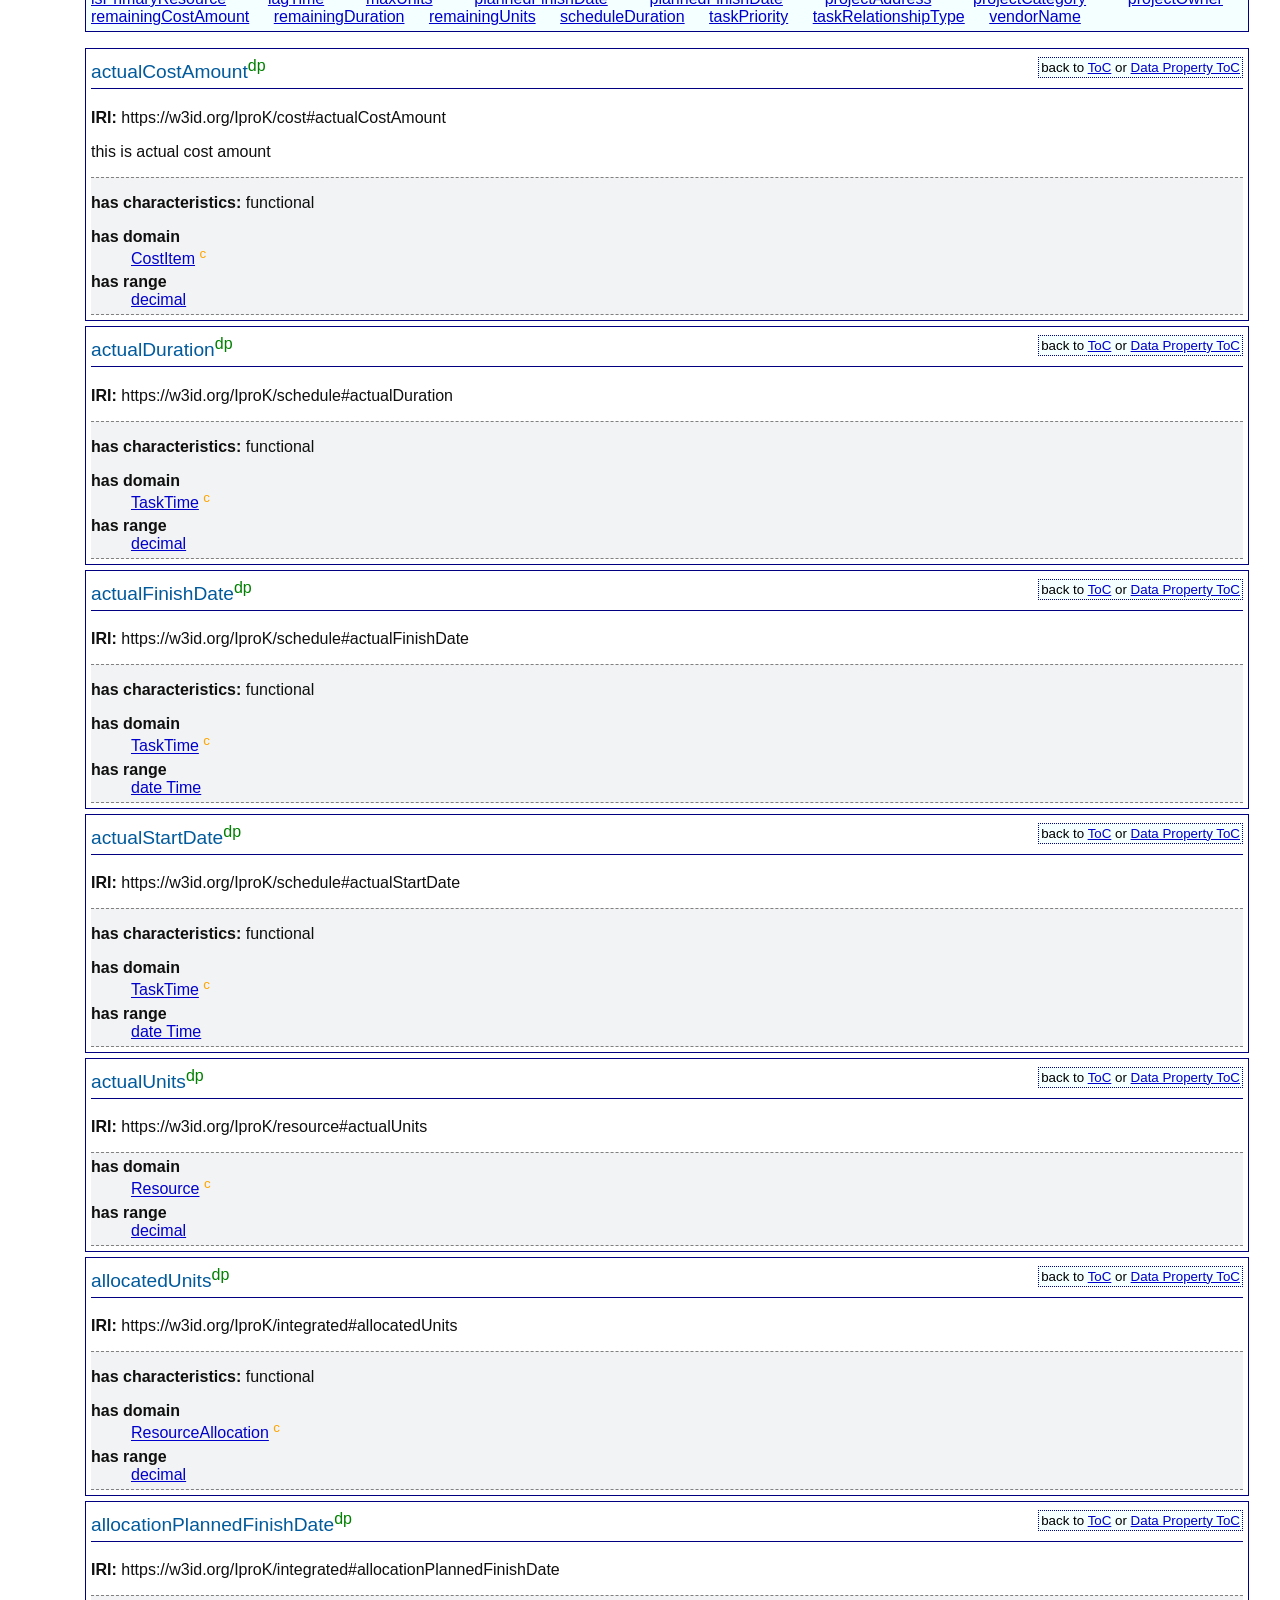
==== commit 45b05255: "Use compact LinkedIn and Scholar icons beside author credit" ====
--- a/legacy.html
+++ b/legacy.html
@@ -3,7 +3,7 @@
 <head>
 <meta name="viewport" content="width=device-width,initial-scale=1">
 <meta name="author" content="Venkatesh Kone">
-<link rel="stylesheet" href="assets/author.css?v=author1">
+<link rel="stylesheet" href="assets/author.css?v=author-icons2">
 <meta http-equiv="content-type" content="text/html; charset=UTF-8" />
 <link rel="stylesheet" href="resources/primer.css" media="screen"/>
 <link rel="stylesheet" href="resources/rec.css" media="screen"/>
@@ -69,7 +69,7 @@
 <div class="head">
 <div style="float:right">language <a href="index-en.html"><b>en</b></a> </div>
 <h1>Integrated Project Knowledge (IproK) Ontology</h1>
-<div class="author-credit" aria-label="Author and developer"><div class="author-credit-person"><span class="author-credit-role">Author &amp; developer</span><span class="author-credit-name">Venkatesh Kone</span></div><nav class="author-credit-links" aria-label="Author profiles"><a href="https://github.com/konevenkatesh/iprok-explorer" target="_blank" rel="noopener noreferrer">GitHub <span aria-hidden="true">↗</span></a><a href="https://www.linkedin.com/in/venkatesh-kone-66149a13b/" target="_blank" rel="noopener noreferrer">LinkedIn <span aria-hidden="true">↗</span></a><a href="https://scholar.google.com/citations?user=0aKzihMAAAAJ&amp;hl=en" target="_blank" rel="noopener noreferrer">Google Scholar <span aria-hidden="true">↗</span></a></nav></div>
+<div class="author-credit" aria-label="Author and developer"><div class="author-credit-person"><span class="author-credit-role">Author &amp; developer</span><span class="author-credit-name">Venkatesh Kone</span></div><nav class="author-credit-links" aria-label="Author profiles"><a href="https://www.linkedin.com/in/venkatesh-kone-66149a13b/" target="_blank" rel="noopener noreferrer" aria-label="Venkatesh Kone on LinkedIn" title="LinkedIn"><svg viewBox="0 0 24 24" aria-hidden="true" focusable="false"><path fill="currentColor" d="M20.45 2H3.55C2.69 2 2 2.68 2 3.52v16.96C2 21.32 2.69 22 3.55 22h16.9c.86 0 1.55-.68 1.55-1.52V3.52c0-.84-.69-1.52-1.55-1.52ZM7.93 18.75H4.98V9.2h2.95v9.55ZM6.45 7.9a1.71 1.71 0 1 1 0-3.42 1.71 1.71 0 0 1 0 3.42Zm12.3 10.85H15.8V14.1c0-1.11-.02-2.54-1.55-2.54-1.55 0-1.79 1.21-1.79 2.46v4.73H9.51V9.2h2.83v1.3h.04c.39-.74 1.35-1.52 2.78-1.52 2.97 0 3.52 1.95 3.52 4.48v5.29Z"/></svg></a><a href="https://scholar.google.com/citations?user=0aKzihMAAAAJ&amp;hl=en" target="_blank" rel="noopener noreferrer" aria-label="Venkatesh Kone on Google Scholar" title="Google Scholar"><svg viewBox="0 0 24 24" aria-hidden="true" focusable="false"><path fill="currentColor" d="M12 2 0 9l4 2.33V17h2v-4.5l6 3.5 10-5.83V17h2V9L12 2Zm-5 13.25V19c0 1.66 2.24 3 5 3s5-1.34 5-3v-3.75l-5 2.92-5-2.92Z"/></svg></a></nav></div>
 <h2>Release: 25-05-2025</h2>
 
 
--- a/assets/author.css
+++ b/assets/author.css
@@ -1,13 +1,12 @@
 /* Shared author credit for the atlas and original documentation. */
-.author-credit{display:flex;align-items:center;flex-wrap:wrap;gap:12px 22px;margin:20px 0 4px;font-family:system-ui,-apple-system,BlinkMacSystemFont,"Segoe UI",sans-serif;font-size:12px;line-height:1.5;color:var(--ink,#243b35)}
+.author-credit{display:flex;align-items:center;flex-wrap:wrap;gap:12px 20px;margin:20px 0 4px;font-family:system-ui,-apple-system,BlinkMacSystemFont,"Segoe UI",sans-serif;font-size:12px;line-height:1.5;color:var(--ink,#243b35)}
 .author-credit-person{display:flex;flex-direction:column;gap:2px}
 .author-credit-role{font-size:9px;letter-spacing:.1em;text-transform:uppercase;color:var(--muted,#5d7069)}
 .author-credit .author-credit-name{font-size:14px;font-weight:600;color:inherit;text-decoration:none;border:0;background:none}
-.author-credit .author-credit-links{display:flex;align-items:center;flex-wrap:wrap;gap:16px;margin:0;padding:0 0 0 20px;border-left:1px solid var(--line,#dce3de)}
-.author-credit .author-credit-links a{display:inline-flex;align-items:center;gap:4px;margin:0;padding:5px 0;color:var(--accent,#326b55);text-decoration:none;border:0;background:none;font-size:11px;white-space:nowrap}
-.author-credit a:hover{text-decoration:underline;text-underline-offset:4px}
-.author-credit a:focus-visible{outline:2px solid var(--accent,#326b55);outline-offset:4px;border-radius:2px}
-@media(prefers-color-scheme:dark){.head .author-credit{color:#e0e9e4}.head .author-credit-role{color:#acbbb3}.head .author-credit-links{border-color:#50635a}.head .author-credit-links a{color:#a8d7bf}}
-@media(max-width:480px){.author-credit{gap:10px 18px}.author-credit .author-credit-links{padding-left:15px;gap:12px}.author-credit .author-credit-links a{display:inline-flex!important}}
-
-@media(max-width:600px){.author-credit{align-items:flex-start}.author-credit .author-credit-links{border-left:0;padding-left:0;width:100%;gap:18px}.author-credit .author-credit-links a{display:inline-flex!important}}
+.author-credit .author-credit-links{display:flex;align-items:center;gap:4px;margin:0;padding:0 0 0 14px;border-left:1px solid var(--line,#dce3de)}
+.author-credit .author-credit-links a{display:inline-flex!important;align-items:center;justify-content:center;width:40px;height:40px;box-sizing:border-box;margin:0;padding:9px;color:var(--accent,#326b55);text-decoration:none;border:0;border-radius:8px;background:none;transition:background .15s,color .15s}
+.author-credit-links svg{display:block;width:21px;height:21px;flex:none}
+.author-credit .author-credit-links a:hover{background:var(--soft,#eaf0eb);color:var(--ink,#243b35)}
+.author-credit a:focus-visible{outline:2px solid var(--accent,#326b55);outline-offset:3px}
+@media(prefers-color-scheme:dark){.head .author-credit{color:#e0e9e4}.head .author-credit-role{color:#acbbb3}.head .author-credit-links{border-color:#50635a}.head .author-credit-links a{color:#a8d7bf}.head .author-credit-links a:hover{background:#25382d;color:#e0e9e4}}
+@media(max-width:480px){.author-credit{gap:10px 14px}.author-credit .author-credit-links{padding-left:10px}}
